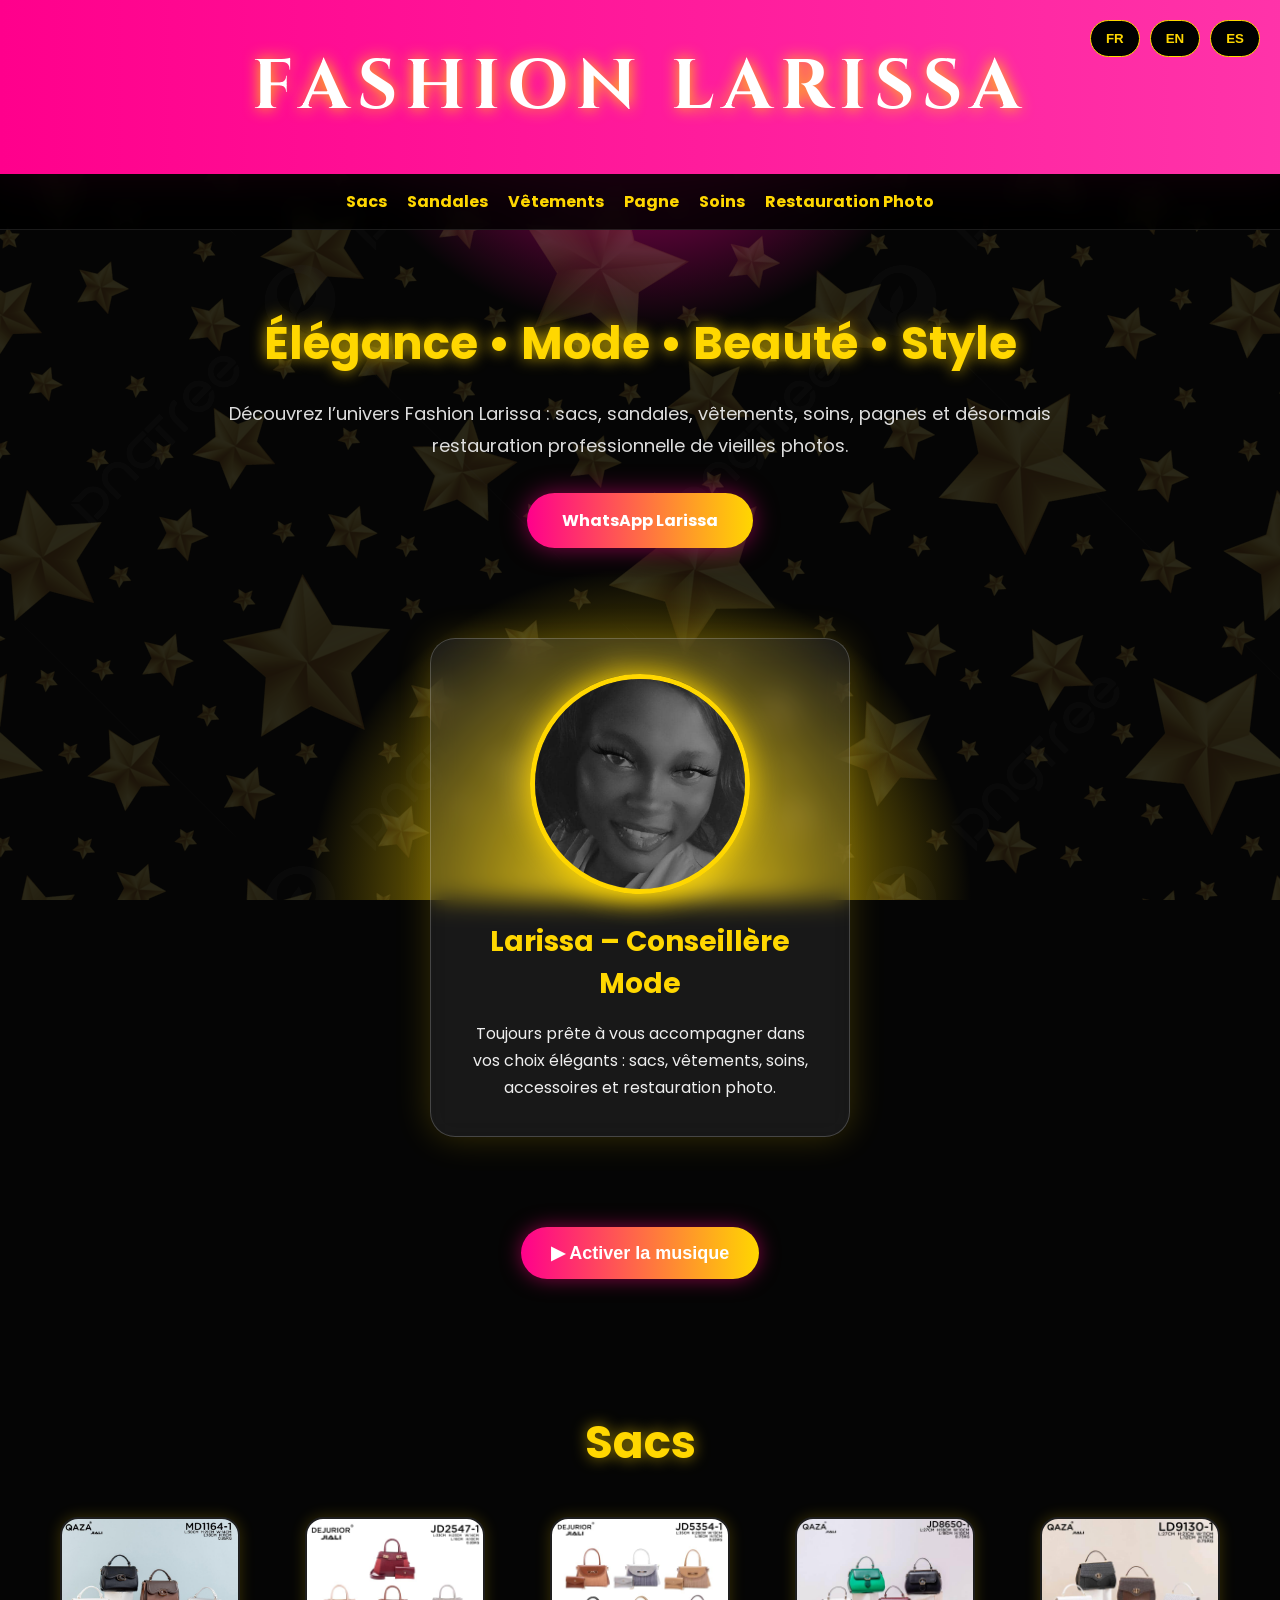
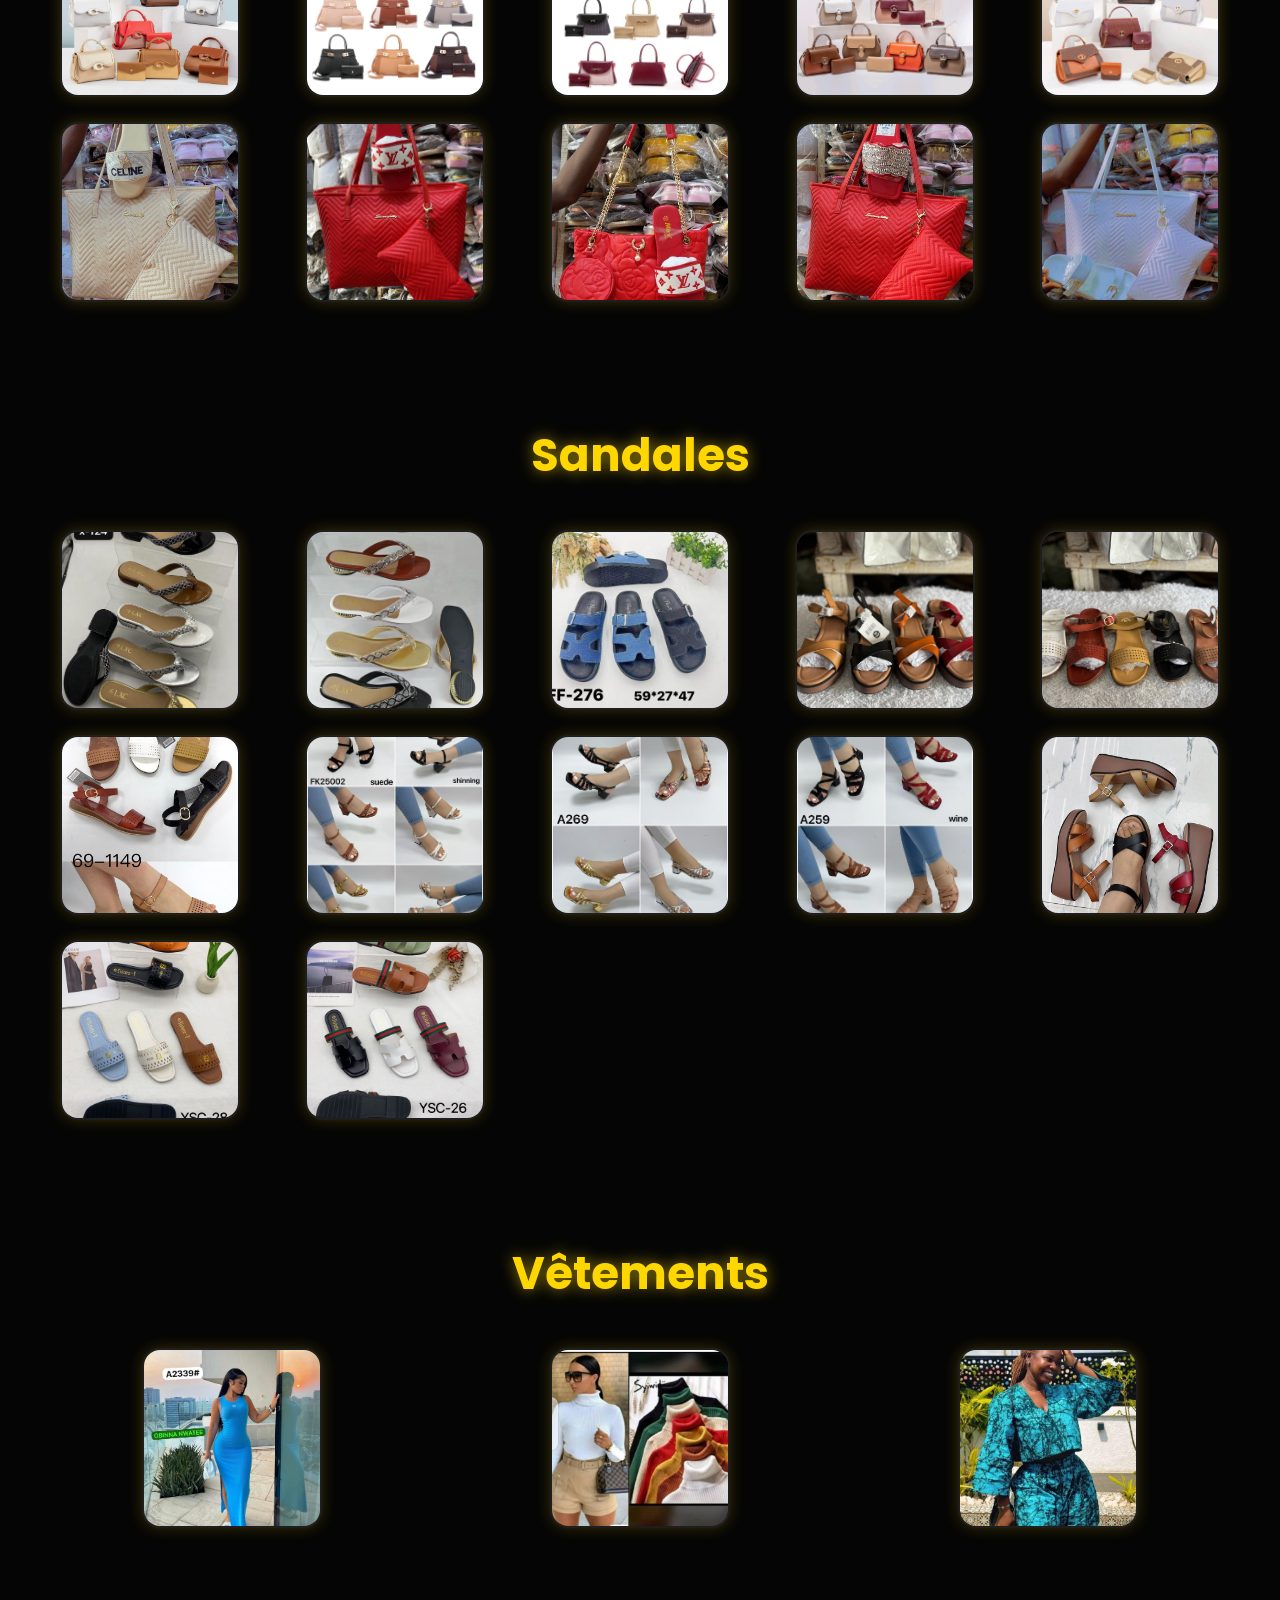
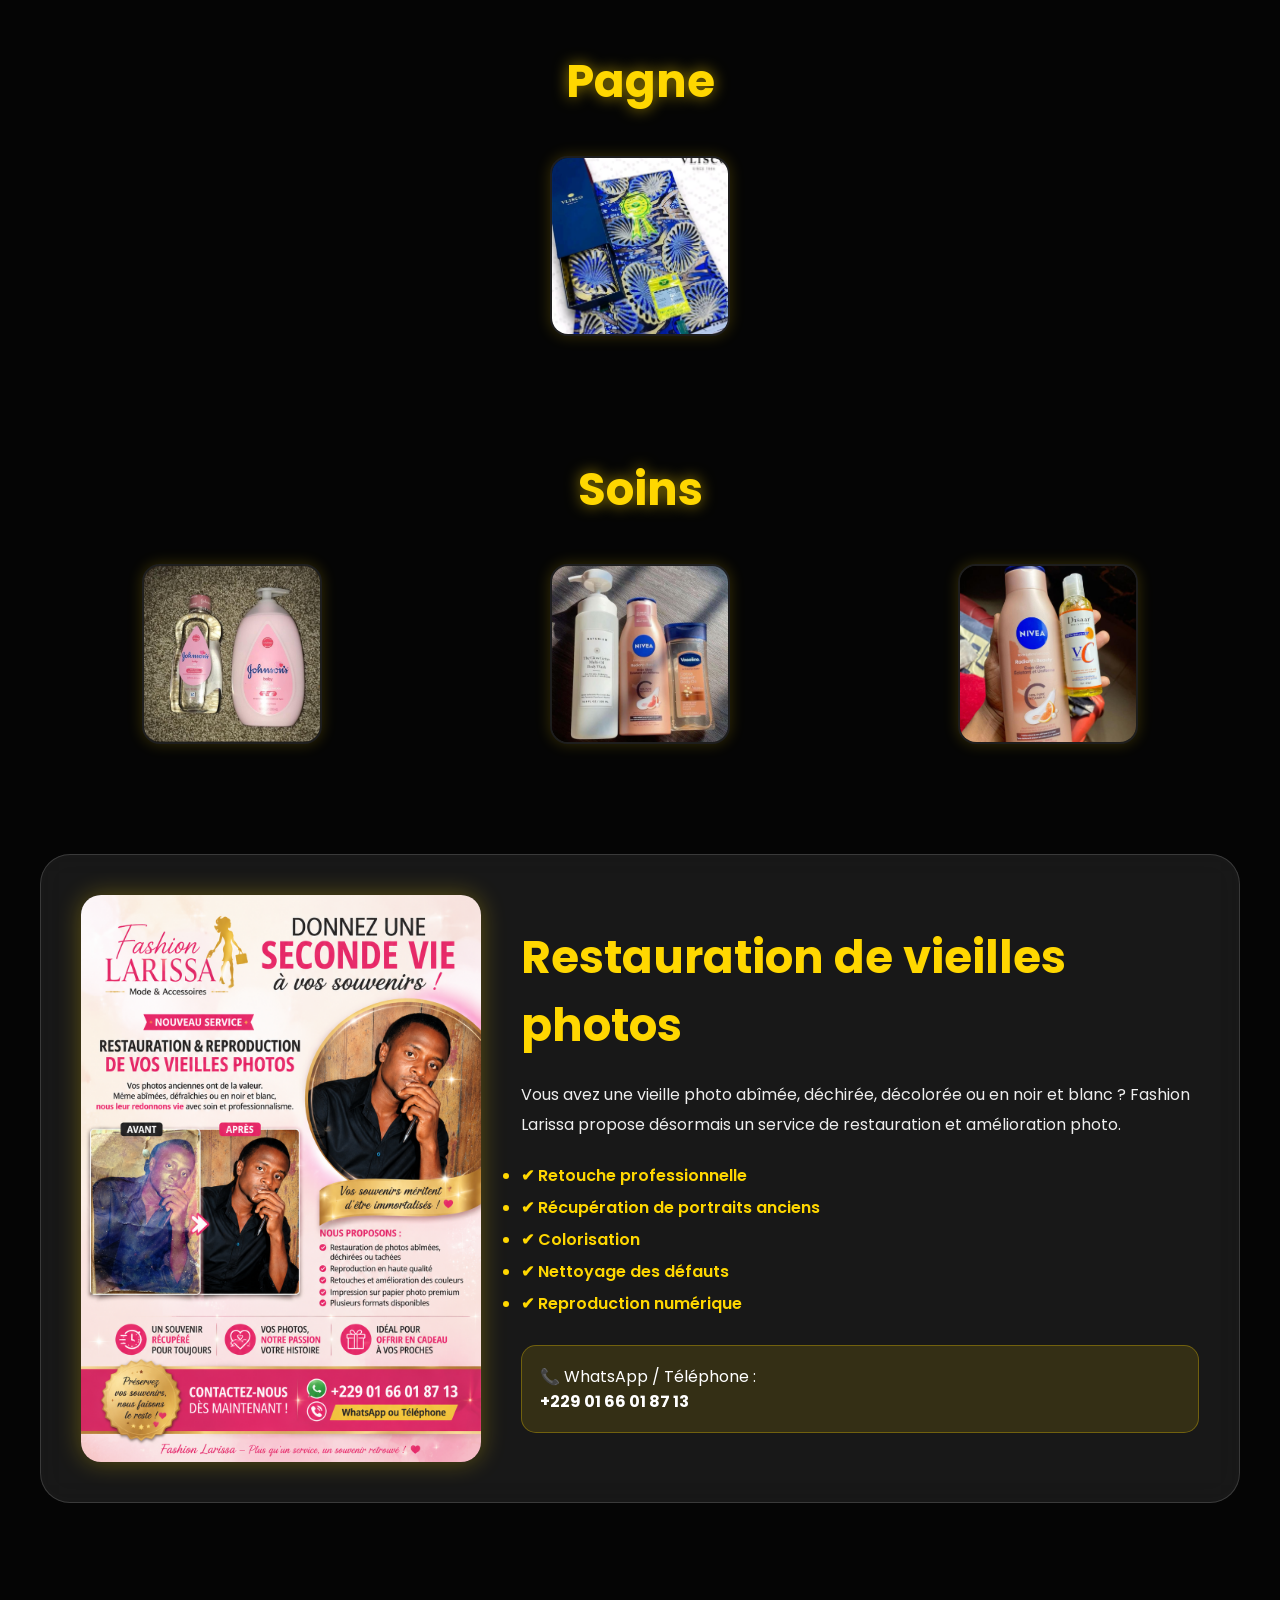
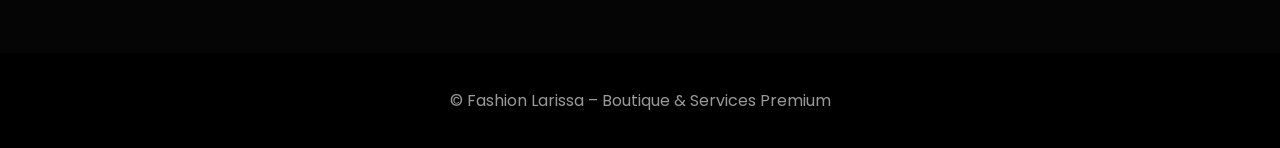
==== index.html @ 95e2d663 "Update index.html" ====
<!DOCTYPE html>
<html lang="fr">
<head>
<meta charset="UTF-8">
<meta name="viewport" content="width=device-width, initial-scale=1.0">

<title>Fashion Larissa – Boutique</title>

<link rel="preconnect" href="https://fonts.googleapis.com">
<link href="https://fonts.googleapis.com/css2?family=Poppins:wght@300;400;600;700&family=Cinzel:wght@400;600;700&display=swap" rel="stylesheet">

<style>

*{
    margin:0;
    padding:0;
    box-sizing:border-box;
}

html{
    scroll-behavior:smooth;
}

body{
    font-family:'Poppins',sans-serif;
    background:#050505;
    color:white;
    overflow-x:hidden;
}

/* ========================= */
/* FOND ANIMÉ */
/* ========================= */

body::before{
    content:"";
    position:fixed;
    width:100%;
    height:100%;
    background:
    radial-gradient(circle at top,#ff0099 0%,transparent 30%),
    radial-gradient(circle at bottom,#ffd700 0%,transparent 30%),
    #050505;
    z-index:-3;
}

.stars{
    position:fixed;
    width:100%;
    height:100%;
    background-image:url('Images_Boutique/etoiles_or.png');
    opacity:0.15;
    animation:moveStars 80s linear infinite;
    z-index:-2;
}

@keyframes moveStars{
    from{background-position:0 0;}
    to{background-position:2000px 2000px;}
}

/* ========================= */
/* HEADER */
/* ========================= */

header{
    position:relative;
    padding:40px 20px;
    text-align:center;
    background:linear-gradient(90deg,#ff008c,#ff4db8,#ffd700);
    background-size:300% 300%;
    animation:gradientMove 8s ease infinite;
    box-shadow:0 5px 30px rgba(255,0,128,0.5);
}

@keyframes gradientMove{
    0%{background-position:0% 50%;}
    50%{background-position:100% 50%;}
    100%{background-position:0% 50%;}
}

header h1{
    font-family:'Cinzel',serif;
    font-size:70px;
    letter-spacing:8px;
    color:white;
    text-shadow:0 0 15px gold;
}

/* ========================= */
/* MENU */
/* ========================= */

nav{
    position:sticky;
    top:0;
    z-index:999;
    background:rgba(0,0,0,0.85);
    backdrop-filter:blur(10px);
    padding:15px;
    display:flex;
    justify-content:center;
    flex-wrap:wrap;
    gap:20px;
    border-bottom:1px solid rgba(255,255,255,0.1);
}

nav a{
    color:#ffd700;
    text-decoration:none;
    font-weight:bold;
    transition:0.3s;
}

nav a:hover{
    color:#ff4db8;
    transform:scale(1.1);
}

/* ========================= */
/* LANGUES */
/* ========================= */

.lang-switch{
    position:fixed;
    top:20px;
    right:20px;
    z-index:2000;
    display:flex;
    gap:10px;
}

.lang-switch button{
    background:black;
    color:#ffd700;
    border:1px solid #ffd700;
    padding:10px 15px;
    border-radius:30px;
    cursor:pointer;
    font-weight:bold;
    transition:0.3s;
}

.lang-switch button:hover{
    background:#ffd700;
    color:black;
}

/* ========================= */
/* HERO */
/* ========================= */

.hero{
    text-align:center;
    padding:80px 20px 50px;
}

.hero h2{
    font-size:45px;
    color:#ffd700;
    margin-bottom:20px;
    text-shadow:0 0 15px rgba(255,215,0,0.8);
}

.hero p{
    max-width:850px;
    margin:auto;
    line-height:1.8;
    color:#ddd;
    font-size:18px;
}

.hero-btn{
    margin-top:30px;
    display:inline-block;
    background:linear-gradient(90deg,#ff008c,#ffd700);
    padding:15px 35px;
    border-radius:40px;
    text-decoration:none;
    color:white;
    font-weight:bold;
    box-shadow:0 0 25px rgba(255,0,140,0.5);
    transition:0.3s;
}

.hero-btn:hover{
    transform:scale(1.08);
}

/* ========================= */
/* CARD LARISSA */
/* ========================= */

.larissa-section{
    display:flex;
    justify-content:center;
    padding:40px 20px;
}

.larissa-card{
    background:rgba(255,255,255,0.08);
    border:1px solid rgba(255,255,255,0.2);
    backdrop-filter:blur(12px);
    border-radius:25px;
    padding:35px;
    max-width:420px;
    text-align:center;
    box-shadow:0 0 35px rgba(255,215,0,0.2);
    transition:0.4s;
}

.larissa-card:hover{
    transform:translateY(-10px);
    box-shadow:0 0 45px rgba(255,0,128,0.4);
}

.larissa-photo{
    width:220px;
    height:220px;
    border-radius:50%;
    object-fit:cover;
    border:5px solid #ffd700;
    box-shadow:0 0 30px gold;
}

.larissa-card h3{
    margin-top:20px;
    color:#ffd700;
    font-size:28px;
}

.larissa-card p{
    margin-top:15px;
    color:#eee;
    line-height:1.7;
}

/* ========================= */
/* TITRES */
/* ========================= */

.section-title{
    text-align:center;
    font-size:45px;
    margin-top:80px;
    color:#ffd700;
    text-shadow:0 0 15px rgba(255,215,0,0.6);
}

/* ========================= */
/* GALERIES */
/* ========================= */

.gallery{
    display:grid;
    grid-template-columns:repeat(auto-fit,minmax(180px,1fr));
    gap:25px;
    padding:40px;
}

.gallery img{
    width:180px;
    height:180px;
    object-fit:cover;
    border-radius:18px;
    margin:auto;
    cursor:pointer;
    transition:0.4s;
    border:2px solid rgba(255,255,255,0.1);
    box-shadow:0 0 15px rgba(255,215,0,0.2);
}

.gallery img:hover{
    transform:scale(1.12);
    box-shadow:0 0 25px rgba(255,0,140,0.7);
}

/* ========================= */
/* PUB RESTAURATION PHOTO */
/* ========================= */

.pub-section{
    padding:70px 20px;
}

.pub-card{
    max-width:1200px;
    margin:auto;
    background:rgba(255,255,255,0.08);
    border-radius:30px;
    padding:40px;
    display:flex;
    gap:40px;
    flex-wrap:wrap;
    align-items:center;
    backdrop-filter:blur(15px);
    border:1px solid rgba(255,255,255,0.15);
}

.pub-card img{
    width:400px;
    max-width:100%;
    border-radius:20px;
    box-shadow:0 0 25px rgba(255,215,0,0.3);
}

.pub-text{
    flex:1;
}

.pub-text h2{
    font-size:45px;
    color:#ffd700;
    margin-bottom:20px;
}

.pub-text p{
    line-height:1.9;
    color:#eee;
    margin-bottom:20px;
}

.pub-text ul{
    line-height:2;
    color:#ffd700;
    font-weight:600;
}

.contact-box{
    margin-top:25px;
    padding:18px;
    border-radius:15px;
    background:rgba(255,215,0,0.12);
    border:1px solid rgba(255,215,0,0.3);
}

/* ========================= */
/* AUDIO */
/* ========================= */

.music-player{
    text-align:center;
    padding:50px 20px;
}

.music-player button{
    background:linear-gradient(90deg,#ff008c,#ffd700);
    border:none;
    color:white;
    padding:15px 30px;
    border-radius:40px;
    font-size:18px;
    cursor:pointer;
    font-weight:bold;
    box-shadow:0 0 20px rgba(255,0,128,0.5);
}

/* ========================= */
/* ZOOM */
/* ========================= */

.zoom-container{
    position:fixed;
    top:0;
    left:0;
    width:100%;
    height:100%;
    background:rgba(0,0,0,0.9);
    display:none;
    justify-content:center;
    align-items:center;
    z-index:5000;
}

.zoom-container img{
    max-width:90%;
    max-height:90%;
    border-radius:20px;
}

.close-btn{
    position:absolute;
    top:20px;
    right:25px;
    background:white;
    color:black;
    padding:10px 14px;
    border-radius:10px;
    cursor:pointer;
    font-weight:bold;
}

/* ========================= */
/* FOOTER */
/* ========================= */

footer{
    margin-top:80px;
    text-align:center;
    padding:35px;
    background:black;
    color:#999;
}

/* ========================= */
/* RESPONSIVE */
/* ========================= */

@media(max-width:768px){

header h1{
    font-size:40px;
}

.section-title{
    font-size:32px;
}

.hero h2{
    font-size:30px;
}

.pub-text h2{
    font-size:32px;
}

.gallery img{
    width:150px;
    height:150px;
}

}

</style>
</head>

<body>

<div class="stars"></div>

<!-- LANGUES -->

<div class="lang-switch">
    <button onclick="setLanguage('fr')">FR</button>
    <button onclick="setLanguage('en')">EN</button>
    <button onclick="setLanguage('es')">ES</button>
</div>

<!-- HEADER -->

<header>
    <h1 id="main-title">FASHION LARISSA</h1>
</header>

<!-- MENU -->

<nav>
    <a id="menu-sacs" href="#sacs">Sacs</a>
    <a id="menu-sandales" href="#sandales">Sandales</a>
    <a id="menu-vetements" href="#vetements">Vêtements</a>
    <a id="menu-pagne" href="#pagne">Pagne</a>
    <a id="menu-soins" href="#soins">Soins</a>
    <a id="menu-restauration" href="#restauration">Restauration Photo</a>
</nav>

<!-- HERO -->

<section class="hero">

    <h2 id="hero-title">
        Élégance • Mode • Beauté • Style
    </h2>

    <p id="hero-text">
        Découvrez l’univers Fashion Larissa :
        sacs, sandales, vêtements, soins, pagnes
        et désormais restauration professionnelle
        de vieilles photos.
    </p>

    <a class="hero-btn"
       href="https://wa.me/2290166018713"
       target="_blank">
       WhatsApp Larissa
    </a>

</section>

<!-- LARISSA -->

<section class="larissa-section">

<div class="larissa-card">

<img src="Images_Boutique/Larissa/Larissa.jpeg"
class="larissa-photo">

<h3 id="larissa-name">
Larissa – Conseillère Mode
</h3>

<p id="larissa-desc">
Toujours prête à vous accompagner dans vos choix élégants :
sacs, vêtements, soins, accessoires et restauration photo.
</p>

</div>

</section>

<!-- MUSIQUE -->

<section class="music-player">

<audio id="music" loop>
<source src="musique1/collection afro-beat dance haute qualité.mp3" type="audio/mpeg">
</audio>

<button onclick="toggleMusic()" id="music-btn">
▶ Activer la musique
</button>

</section>

<!-- SACS -->

<section id="sacs">

<h2 class="section-title" id="title-sacs">Sacs</h2>

<div class="gallery">

<img src="Images_Boutique/Sacs/Sac_1.jpeg">
<img src="Images_Boutique/Sacs/Sac_2.jpeg">
<img src="Images_Boutique/Sacs/Sac_3.jpeg">
<img src="Images_Boutique/Sacs/Sac_4.jpeg">
<img src="Images_Boutique/Sacs/Sac_5.jpeg">
<img src="Images_Boutique/Sacs/Sac_6.jpeg">
<img src="Images_Boutique/Sacs/Sac_7.jpeg">
<img src="Images_Boutique/Sacs/Sac_8.jpeg">
<img src="Images_Boutique/Sacs/Sac_9.jpeg">
<img src="Images_Boutique/Sacs/Sac_10.jpeg">

</div>

</section>

<!-- SANDALES -->

<section id="sandales">

<h2 class="section-title" id="title-sandales">Sandales</h2>

<div class="gallery">

<img src="Images_Boutique/Sandales/Sandale_1.jpeg">
<img src="Images_Boutique/Sandales/Sandale_2.jpeg">
<img src="Images_Boutique/Sandales/Sandale_3.jpeg">
<img src="Images_Boutique/Sandales/Sandale_4.jpeg">
<img src="Images_Boutique/Sandales/Sandale_5.jpeg">
<img src="Images_Boutique/Sandales/Sandale_6.jpeg">
<img src="Images_Boutique/Sandales/Sandale_7.jpeg">
<img src="Images_Boutique/Sandales/Sandale_8.jpeg">
<img src="Images_Boutique/Sandales/Sandale_9.jpeg">
<img src="Images_Boutique/Sandales/Sandale_10.jpeg">
<img src="Images_Boutique/Sandales/Sandale_11.jpeg">
<img src="Images_Boutique/Sandales/Sandale_12.jpeg">

</div>

</section>

<!-- VETEMENTS -->

<section id="vetements">

<h2 class="section-title" id="title-vetements">Vêtements</h2>

<div class="gallery">

<img src="Images_Boutique/Vetement/Vetement_1.jpeg">
<img src="Images_Boutique/Vetement/Vetement_2.jpeg">
<img src="Images_Boutique/Vetement/Vetement_3.jpeg">

</div>

</section>

<!-- PAGNE -->

<section id="pagne">

<h2 class="section-title" id="title-pagne">Pagne</h2>

<div class="gallery">

<img src="Images_Boutique/Pagne/Pagne_1.jpeg">

</div>

</section>

<!-- SOINS -->

<section id="soins">

<h2 class="section-title" id="title-soins">Soins</h2>

<div class="gallery">

<img src="Images_Boutique/Soins/Soins_1.jpeg">
<img src="Images_Boutique/Soins/Soins_2.jpeg">
<img src="Images_Boutique/Soins/Soins_3.jpeg">

</div>

</section>

<!-- RESTAURATION PHOTO -->

<section class="pub-section" id="restauration">

<div class="pub-card">

<img src="Images_Boutique/Publicite/Affiche_Restauration_Photo.png">

<div class="pub-text">

<h2 id="restore-title">
Restauration de vieilles photos
</h2>

<p id="restore-text">
Vous avez une vieille photo abîmée, déchirée,
décolorée ou en noir et blanc ?
Fashion Larissa propose désormais
un service de restauration et amélioration photo.
</p>

<ul>
<li>✔ Retouche professionnelle</li>
<li>✔ Récupération de portraits anciens</li>
<li>✔ Colorisation</li>
<li>✔ Nettoyage des défauts</li>
<li>✔ Reproduction numérique</li>
</ul>

<div class="contact-box">

📞 WhatsApp / Téléphone : <br>
<strong>+229 01 66 01 87 13</strong>

</div>

</div>

</div>

</section>

<!-- FOOTER -->

<footer id="footer-text">
© Fashion Larissa – Boutique & Services Premium
</footer>

<!-- ZOOM -->

<div class="zoom-container" id="zoomBox">

<span class="close-btn" onclick="closeZoom()">
✖
</span>

<img id="zoomImage">

</div>

<!-- SCRIPT -->

<script>

/* ========================= */
/* ZOOM IMAGE */
/* ========================= */

document.querySelectorAll('.gallery img').forEach(img=>{

img.addEventListener('click',function(){

document.getElementById('zoomImage').src=this.src;
document.getElementById('zoomBox').style.display='flex';

});

});

function closeZoom(){

document.getElementById('zoomBox').style.display='none';

}

/* ========================= */
/* MUSIQUE */
/* ========================= */

const music=document.getElementById('music');
const musicBtn=document.getElementById('music-btn');

let playing=false;

function toggleMusic(){

if(!playing){

music.play();
musicBtn.innerHTML='⏸ Couper la musique';
playing=true;

}else{

music.pause();
musicBtn.innerHTML='▶ Activer la musique';
playing=false;

}

}

/* ========================= */
/* TRADUCTIONS */
/* ========================= */

const translations={

fr:{
"menu-sacs":"Sacs",
"menu-sandales":"Sandales",
"menu-vetements":"Vêtements",
"menu-pagne":"Pagne",
"menu-soins":"Soins",
"menu-restauration":"Restauration Photo",
"hero-title":"Élégance • Mode • Beauté • Style",
"hero-text":"Découvrez l’univers Fashion Larissa : sacs, sandales, vêtements, soins, pagnes et restauration professionnelle de vieilles photos.",
"larissa-name":"Larissa – Conseillère Mode",
"larissa-desc":"Toujours prête à vous accompagner dans vos choix élégants : sacs, vêtements, soins, accessoires et restauration photo.",
"title-sacs":"Sacs",
"title-sandales":"Sandales",
"title-vetements":"Vêtements",
"title-pagne":"Pagne",
"title-soins":"Soins",
"restore-title":"Restauration de vieilles photos",
"restore-text":"Vous avez une vieille photo abîmée, déchirée, décolorée ou en noir et blanc ? Fashion Larissa propose désormais un service de restauration et amélioration photo.",
"footer-text":"© Fashion Larissa – Boutique & Services Premium"
},

en:{
"menu-sacs":"Bags",
"menu-sandales":"Sandals",
"menu-vetements":"Clothes",
"menu-pagne":"Fabric",
"menu-soins":"Beauty",
"menu-restauration":"Photo Restoration",
"hero-title":"Elegance • Fashion • Beauty • Style",
"hero-text":"Discover the Fashion Larissa universe: bags, sandals, clothes, beauty care, fabrics and professional restoration of old photos.",
"larissa-name":"Larissa – Fashion Advisor",
"larissa-desc":"Always ready to help you choose elegant fashion accessories and photo restoration services.",
"title-sacs":"Bags",
"title-sandales":"Sandals",
"title-vetements":"Clothes",
"title-pagne":"Fabric",
"title-soins":"Beauty",
"restore-title":"Old Photo Restoration",
"restore-text":"Do you have an old damaged, torn or faded picture? Fashion Larissa now offers professional restoration services.",
"footer-text":"© Fashion Larissa – Premium Boutique & Services"
},

es:{
"menu-sacs":"Bolsos",
"menu-sandales":"Sandalias",
"menu-vetements":"Ropa",
"menu-pagne":"Tela",
"menu-soins":"Belleza",
"menu-restauration":"Restauración",
"hero-title":"Elegancia • Moda • Belleza • Estilo",
"hero-text":"Descubra el universo Fashion Larissa: bolsos, sandalias, ropa, belleza y restauración profesional de fotografías antiguas.",
"larissa-name":"Larissa – Consejera de Moda",
"larissa-desc":"Siempre lista para ayudarle en sus elecciones elegantes y restauración fotográfica.",
"title-sacs":"Bolsos",
"title-sandales":"Sandalias",
"title-vetements":"Ropa",
"title-pagne":"Tela",
"title-soins":"Belleza",
"restore-title":"Restauración de fotos antiguas",
"restore-text":"¿Tiene una foto vieja dañada o descolorida? Fashion Larissa ofrece ahora restauración profesional.",
"footer-text":"© Fashion Larissa – Boutique y Servicios Premium"
}

};

function setLanguage(lang){

const t=translations[lang];

for(const id in t){

const el=document.getElementById(id);

if(el){

el.textContent=t[id];

}

}

}

</script>

</body>
</html>
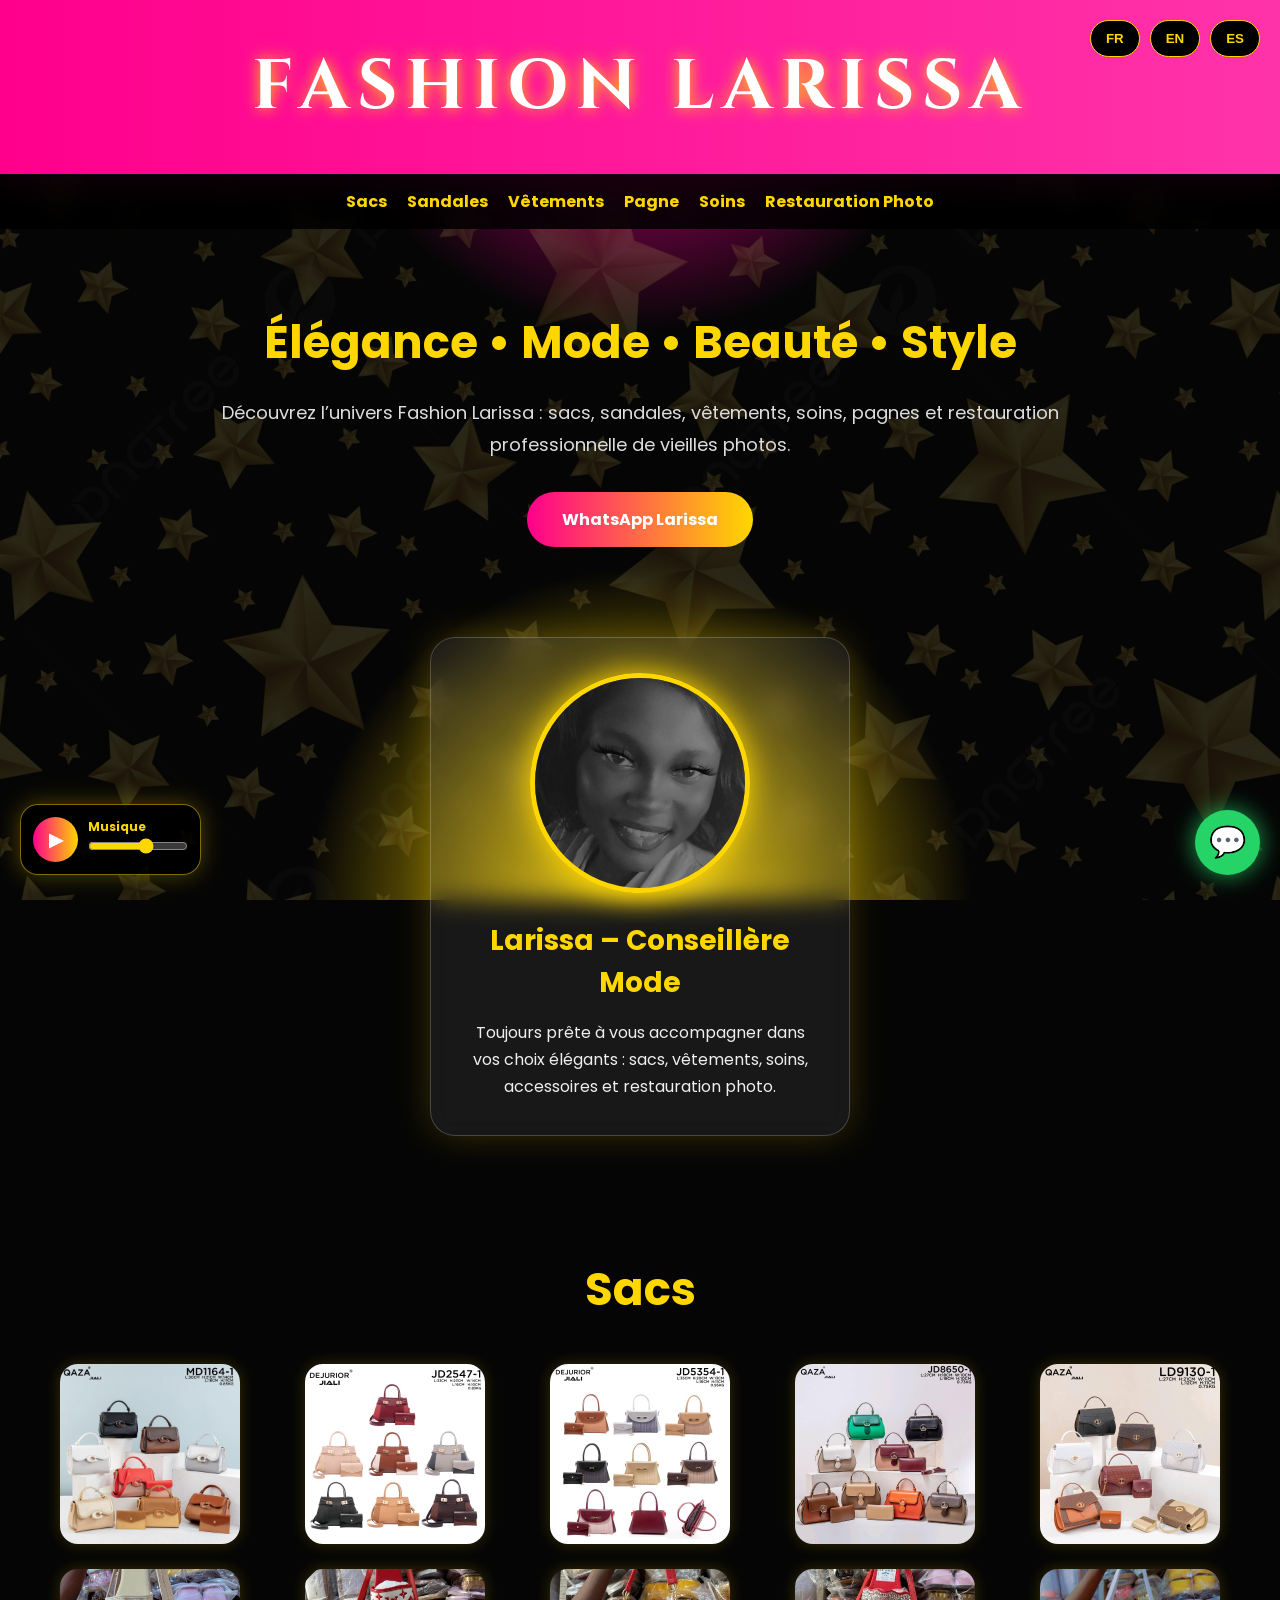
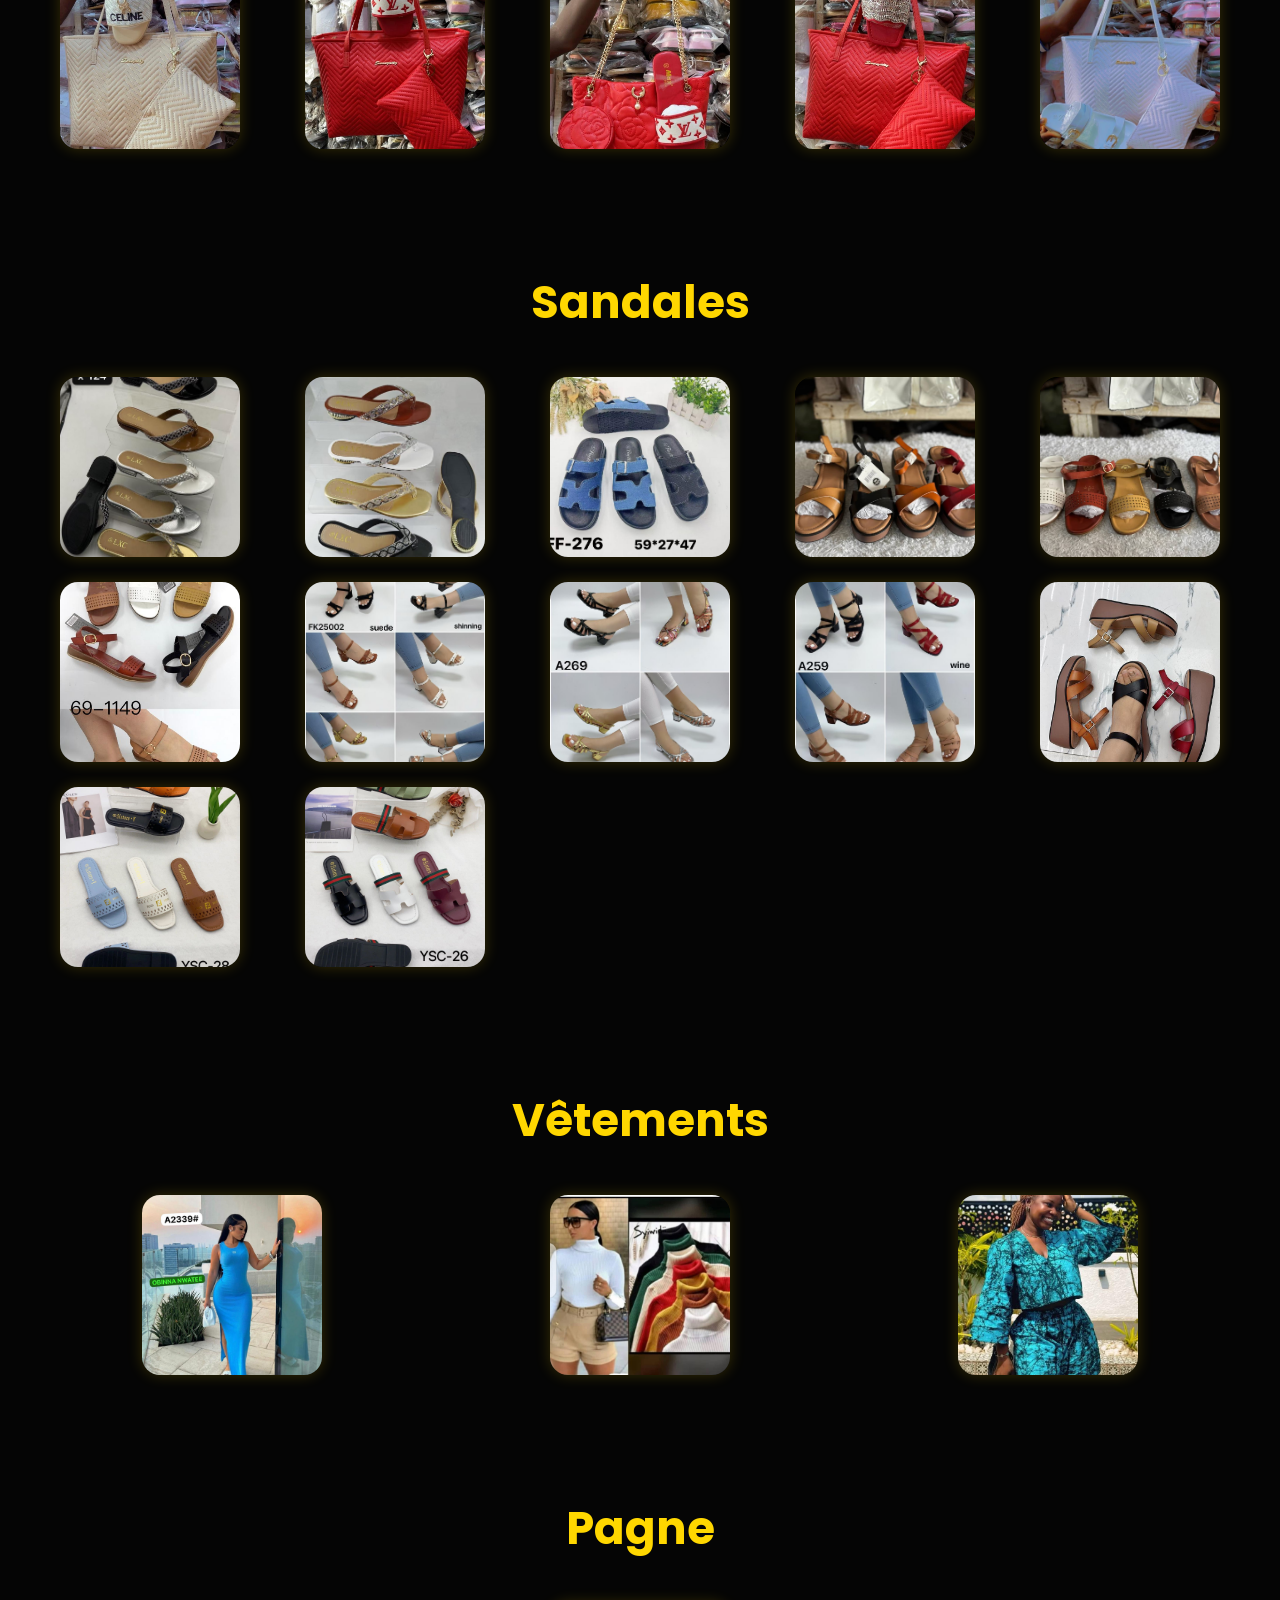
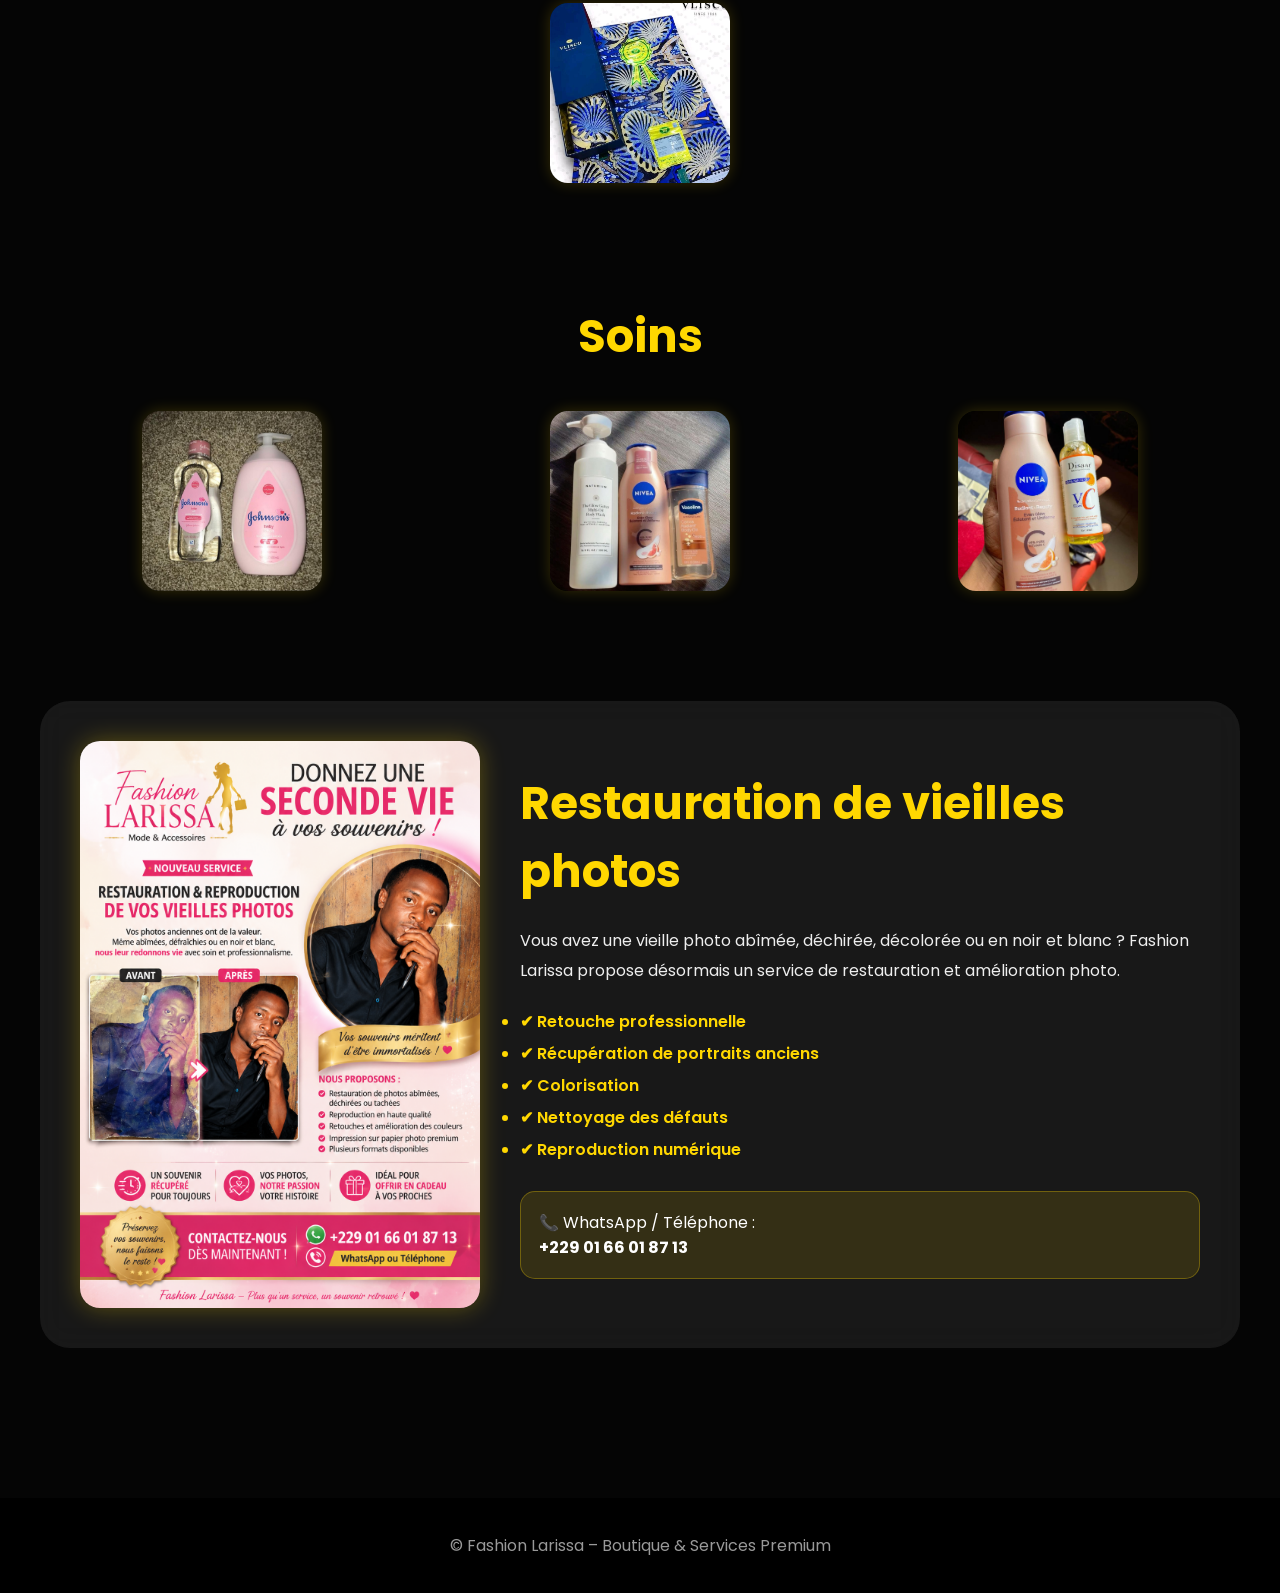
==== commit 715fc6cf: "Update print statement from 'Hello' to 'Goodbye'" ====
--- a/index.html
+++ b/index.html
@@ -6,32 +6,17 @@
 
 <title>Fashion Larissa – Boutique</title>
 
-<link rel="preconnect" href="https://fonts.googleapis.com">
 <link href="https://fonts.googleapis.com/css2?family=Poppins:wght@300;400;600;700&family=Cinzel:wght@400;600;700&display=swap" rel="stylesheet">
 
 <style>
-
-*{
-    margin:0;
-    padding:0;
-    box-sizing:border-box;
-}
-
-html{
-    scroll-behavior:smooth;
-}
-
+*{margin:0;padding:0;box-sizing:border-box}
+html{scroll-behavior:smooth}
 body{
     font-family:'Poppins',sans-serif;
     background:#050505;
     color:white;
     overflow-x:hidden;
 }
-
-/* ========================= */
-/* FOND ANIMÉ */
-/* ========================= */
-
 body::before{
     content:"";
     position:fixed;
@@ -43,7 +28,6 @@
     #050505;
     z-index:-3;
 }
-
 .stars{
     position:fixed;
     width:100%;
@@ -53,18 +37,11 @@
     animation:moveStars 80s linear infinite;
     z-index:-2;
 }
-
 @keyframes moveStars{
-    from{background-position:0 0;}
-    to{background-position:2000px 2000px;}
-}
-
-/* ========================= */
-/* HEADER */
-/* ========================= */
-
+    from{background-position:0 0}
+    to{background-position:2000px 2000px}
+}
 header{
-    position:relative;
     padding:40px 20px;
     text-align:center;
     background:linear-gradient(90deg,#ff008c,#ff4db8,#ffd700);
@@ -72,13 +49,11 @@
     animation:gradientMove 8s ease infinite;
     box-shadow:0 5px 30px rgba(255,0,128,0.5);
 }
-
 @keyframes gradientMove{
-    0%{background-position:0% 50%;}
-    50%{background-position:100% 50%;}
-    100%{background-position:0% 50%;}
-}
-
+    0%{background-position:0% 50%}
+    50%{background-position:100% 50%}
+    100%{background-position:0% 50%}
+}
 header h1{
     font-family:'Cinzel',serif;
     font-size:70px;
@@ -86,11 +61,6 @@
     color:white;
     text-shadow:0 0 15px gold;
 }
-
-/* ========================= */
-/* MENU */
-/* ========================= */
-
 nav{
     position:sticky;
     top:0;
@@ -102,25 +72,13 @@
     justify-content:center;
     flex-wrap:wrap;
     gap:20px;
-    border-bottom:1px solid rgba(255,255,255,0.1);
-}
-
+}
 nav a{
     color:#ffd700;
     text-decoration:none;
     font-weight:bold;
-    transition:0.3s;
-}
-
-nav a:hover{
-    color:#ff4db8;
-    transform:scale(1.1);
-}
-
-/* ========================= */
-/* LANGUES */
-/* ========================= */
-
+}
+nav a:hover{color:#ff4db8}
 .lang-switch{
     position:fixed;
     top:20px;
@@ -129,7 +87,6 @@
     display:flex;
     gap:10px;
 }
-
 .lang-switch button{
     background:black;
     color:#ffd700;
@@ -138,30 +95,16 @@
     border-radius:30px;
     cursor:pointer;
     font-weight:bold;
-    transition:0.3s;
-}
-
-.lang-switch button:hover{
-    background:#ffd700;
-    color:black;
-}
-
-/* ========================= */
-/* HERO */
-/* ========================= */
-
+}
 .hero{
     text-align:center;
     padding:80px 20px 50px;
 }
-
 .hero h2{
     font-size:45px;
     color:#ffd700;
     margin-bottom:20px;
-    text-shadow:0 0 15px rgba(255,215,0,0.8);
-}
-
+}
 .hero p{
     max-width:850px;
     margin:auto;
@@ -169,7 +112,6 @@
     color:#ddd;
     font-size:18px;
 }
-
 .hero-btn{
     margin-top:30px;
     display:inline-block;
@@ -179,24 +121,12 @@
     text-decoration:none;
     color:white;
     font-weight:bold;
-    box-shadow:0 0 25px rgba(255,0,140,0.5);
-    transition:0.3s;
-}
-
-.hero-btn:hover{
-    transform:scale(1.08);
-}
-
-/* ========================= */
-/* CARD LARISSA */
-/* ========================= */
-
+}
 .larissa-section{
     display:flex;
     justify-content:center;
     padding:40px 20px;
 }
-
 .larissa-card{
     background:rgba(255,255,255,0.08);
     border:1px solid rgba(255,255,255,0.2);
@@ -206,14 +136,7 @@
     max-width:420px;
     text-align:center;
     box-shadow:0 0 35px rgba(255,215,0,0.2);
-    transition:0.4s;
-}
-
-.larissa-card:hover{
-    transform:translateY(-10px);
-    box-shadow:0 0 45px rgba(255,0,128,0.4);
-}
-
+}
 .larissa-photo{
     width:220px;
     height:220px;
@@ -222,42 +145,28 @@
     border:5px solid #ffd700;
     box-shadow:0 0 30px gold;
 }
-
 .larissa-card h3{
     margin-top:20px;
     color:#ffd700;
     font-size:28px;
 }
-
 .larissa-card p{
     margin-top:15px;
     color:#eee;
     line-height:1.7;
 }
-
-/* ========================= */
-/* TITRES */
-/* ========================= */
-
 .section-title{
     text-align:center;
     font-size:45px;
     margin-top:80px;
     color:#ffd700;
-    text-shadow:0 0 15px rgba(255,215,0,0.6);
-}
-
-/* ========================= */
-/* GALERIES */
-/* ========================= */
-
+}
 .gallery{
     display:grid;
     grid-template-columns:repeat(auto-fit,minmax(180px,1fr));
     gap:25px;
     padding:40px;
 }
-
 .gallery img{
     width:180px;
     height:180px;
@@ -266,23 +175,13 @@
     margin:auto;
     cursor:pointer;
     transition:0.4s;
-    border:2px solid rgba(255,255,255,0.1);
     box-shadow:0 0 15px rgba(255,215,0,0.2);
 }
-
 .gallery img:hover{
     transform:scale(1.12);
     box-shadow:0 0 25px rgba(255,0,140,0.7);
 }
-
-/* ========================= */
-/* PUB RESTAURATION PHOTO */
-/* ========================= */
-
-.pub-section{
-    padding:70px 20px;
-}
-
+.pub-section{padding:70px 20px}
 .pub-card{
     max-width:1200px;
     margin:auto;
@@ -294,38 +193,29 @@
     flex-wrap:wrap;
     align-items:center;
     backdrop-filter:blur(15px);
-    border:1px solid rgba(255,255,255,0.15);
-}
-
+}
 .pub-card img{
     width:400px;
     max-width:100%;
     border-radius:20px;
     box-shadow:0 0 25px rgba(255,215,0,0.3);
 }
-
-.pub-text{
-    flex:1;
-}
-
+.pub-text{flex:1}
 .pub-text h2{
     font-size:45px;
     color:#ffd700;
     margin-bottom:20px;
 }
-
 .pub-text p{
     line-height:1.9;
     color:#eee;
     margin-bottom:20px;
 }
-
 .pub-text ul{
     line-height:2;
     color:#ffd700;
     font-weight:600;
 }
-
 .contact-box{
     margin-top:25px;
     padding:18px;
@@ -333,32 +223,6 @@
     background:rgba(255,215,0,0.12);
     border:1px solid rgba(255,215,0,0.3);
 }
-
-/* ========================= */
-/* AUDIO */
-/* ========================= */
-
-.music-player{
-    text-align:center;
-    padding:50px 20px;
-}
-
-.music-player button{
-    background:linear-gradient(90deg,#ff008c,#ffd700);
-    border:none;
-    color:white;
-    padding:15px 30px;
-    border-radius:40px;
-    font-size:18px;
-    cursor:pointer;
-    font-weight:bold;
-    box-shadow:0 0 20px rgba(255,0,128,0.5);
-}
-
-/* ========================= */
-/* ZOOM */
-/* ========================= */
-
 .zoom-container{
     position:fixed;
     top:0;
@@ -371,13 +235,11 @@
     align-items:center;
     z-index:5000;
 }
-
 .zoom-container img{
     max-width:90%;
     max-height:90%;
     border-radius:20px;
 }
-
 .close-btn{
     position:absolute;
     top:20px;
@@ -389,11 +251,6 @@
     cursor:pointer;
     font-weight:bold;
 }
-
-/* ========================= */
-/* FOOTER */
-/* ========================= */
-
 footer{
     margin-top:80px;
     text-align:center;
@@ -402,43 +259,93 @@
     color:#999;
 }
 
-/* ========================= */
-/* RESPONSIVE */
-/* ========================= */
+/* ✅ BOUTONS FLOTTANTS */
+.whatsapp-float{
+    position:fixed;
+    right:20px;
+    bottom:25px;
+    z-index:3000;
+    background:#25D366;
+    color:white;
+    width:65px;
+    height:65px;
+    border-radius:50%;
+    display:flex;
+    align-items:center;
+    justify-content:center;
+    text-decoration:none;
+    font-size:30px;
+    box-shadow:0 0 25px rgba(37,211,102,0.8);
+}
+.music-panel{
+    position:fixed;
+    left:20px;
+    bottom:25px;
+    z-index:3000;
+    background:rgba(0,0,0,0.85);
+    border:1px solid rgba(255,215,0,0.5);
+    border-radius:18px;
+    padding:12px;
+    display:flex;
+    align-items:center;
+    gap:10px;
+    box-shadow:0 0 25px rgba(255,215,0,0.3);
+}
+.music-panel button{
+    background:linear-gradient(90deg,#ff008c,#ffd700);
+    border:none;
+    color:white;
+    width:45px;
+    height:45px;
+    border-radius:50%;
+    font-size:18px;
+    cursor:pointer;
+    font-weight:bold;
+}
+.music-panel input{
+    width:100px;
+    accent-color:#ffd700;
+}
+.music-label{
+    color:#ffd700;
+    font-size:12px;
+    font-weight:bold;
+}
 
 @media(max-width:768px){
-
-header h1{
-    font-size:40px;
-}
-
-.section-title{
-    font-size:32px;
-}
-
-.hero h2{
-    font-size:30px;
-}
-
-.pub-text h2{
-    font-size:32px;
-}
-
-.gallery img{
-    width:150px;
-    height:150px;
-}
-
-}
-
+    header h1{font-size:38px;letter-spacing:3px}
+    .section-title{font-size:32px}
+    .hero h2{font-size:30px}
+    .pub-text h2{font-size:32px}
+    .gallery img{width:150px;height:150px}
+    .lang-switch{
+        top:10px;
+        right:10px;
+        gap:5px;
+    }
+    .lang-switch button{
+        padding:7px 10px;
+        font-size:12px;
+    }
+    .music-panel{
+        left:10px;
+        bottom:15px;
+        padding:9px;
+    }
+    .music-panel input{width:80px}
+    .whatsapp-float{
+        right:12px;
+        bottom:15px;
+        width:58px;
+        height:58px;
+    }
+}
 </style>
 </head>
 
 <body>
 
 <div class="stars"></div>
-
-<!-- LANGUES -->
 
 <div class="lang-switch">
     <button onclick="setLanguage('fr')">FR</button>
@@ -446,13 +353,9 @@
     <button onclick="setLanguage('es')">ES</button>
 </div>
 
-<!-- HEADER -->
-
 <header>
-    <h1 id="main-title">FASHION LARISSA</h1>
+    <h1>FASHION LARISSA</h1>
 </header>
-
-<!-- MENU -->
 
 <nav>
     <a id="menu-sacs" href="#sacs">Sacs</a>
@@ -463,73 +366,29 @@
     <a id="menu-restauration" href="#restauration">Restauration Photo</a>
 </nav>
 
-<!-- HERO -->
-
 <section class="hero">
-
-    <h2 id="hero-title">
-        Élégance • Mode • Beauté • Style
-    </h2>
-
+    <h2 id="hero-title">Élégance • Mode • Beauté • Style</h2>
     <p id="hero-text">
-        Découvrez l’univers Fashion Larissa :
-        sacs, sandales, vêtements, soins, pagnes
-        et désormais restauration professionnelle
-        de vieilles photos.
+        Découvrez l’univers Fashion Larissa : sacs, sandales, vêtements, soins,
+        pagnes et restauration professionnelle de vieilles photos.
     </p>
-
-    <a class="hero-btn"
-       href="https://wa.me/2290166018713"
-       target="_blank">
-       WhatsApp Larissa
-    </a>
-
-</section>
-
-<!-- LARISSA -->
+    <a class="hero-btn" href="https://wa.me/2290166018713" target="_blank">WhatsApp Larissa</a>
+</section>
 
 <section class="larissa-section">
-
-<div class="larissa-card">
-
-<img src="Images_Boutique/Larissa/Larissa.jpeg"
-class="larissa-photo">
-
-<h3 id="larissa-name">
-Larissa – Conseillère Mode
-</h3>
-
-<p id="larissa-desc">
-Toujours prête à vous accompagner dans vos choix élégants :
-sacs, vêtements, soins, accessoires et restauration photo.
-</p>
-
-</div>
-
-</section>
-
-<!-- MUSIQUE -->
-
-<section class="music-player">
-
-<audio id="music" loop>
-<source src="musique1/collection afro-beat dance haute qualité.mp3" type="audio/mpeg">
-</audio>
-
-<button onclick="toggleMusic()" id="music-btn">
-▶ Activer la musique
-</button>
-
-</section>
-
-<!-- SACS -->
+    <div class="larissa-card">
+        <img src="Images_Boutique/Larissa/Larissa.jpeg" class="larissa-photo">
+        <h3 id="larissa-name">Larissa – Conseillère Mode</h3>
+        <p id="larissa-desc">
+            Toujours prête à vous accompagner dans vos choix élégants :
+            sacs, vêtements, soins, accessoires et restauration photo.
+        </p>
+    </div>
+</section>
 
 <section id="sacs">
-
 <h2 class="section-title" id="title-sacs">Sacs</h2>
-
 <div class="gallery">
-
 <img src="Images_Boutique/Sacs/Sac_1.jpeg">
 <img src="Images_Boutique/Sacs/Sac_2.jpeg">
 <img src="Images_Boutique/Sacs/Sac_3.jpeg">
@@ -540,19 +399,12 @@
 <img src="Images_Boutique/Sacs/Sac_8.jpeg">
 <img src="Images_Boutique/Sacs/Sac_9.jpeg">
 <img src="Images_Boutique/Sacs/Sac_10.jpeg">
-
-</div>
-
-</section>
-
-<!-- SANDALES -->
+</div>
+</section>
 
 <section id="sandales">
-
 <h2 class="section-title" id="title-sandales">Sandales</h2>
-
 <div class="gallery">
-
 <img src="Images_Boutique/Sandales/Sandale_1.jpeg">
 <img src="Images_Boutique/Sandales/Sandale_2.jpeg">
 <img src="Images_Boutique/Sandales/Sandale_3.jpeg">
@@ -565,78 +417,43 @@
 <img src="Images_Boutique/Sandales/Sandale_10.jpeg">
 <img src="Images_Boutique/Sandales/Sandale_11.jpeg">
 <img src="Images_Boutique/Sandales/Sandale_12.jpeg">
-
-</div>
-
-</section>
-
-<!-- VETEMENTS -->
+</div>
+</section>
 
 <section id="vetements">
-
 <h2 class="section-title" id="title-vetements">Vêtements</h2>
-
 <div class="gallery">
-
 <img src="Images_Boutique/Vetement/Vetement_1.jpeg">
 <img src="Images_Boutique/Vetement/Vetement_2.jpeg">
 <img src="Images_Boutique/Vetement/Vetement_3.jpeg">
-
-</div>
-
-</section>
-
-<!-- PAGNE -->
+</div>
+</section>
 
 <section id="pagne">
-
 <h2 class="section-title" id="title-pagne">Pagne</h2>
-
 <div class="gallery">
-
 <img src="Images_Boutique/Pagne/Pagne_1.jpeg">
-
-</div>
-
-</section>
-
-<!-- SOINS -->
+</div>
+</section>
 
 <section id="soins">
-
 <h2 class="section-title" id="title-soins">Soins</h2>
-
 <div class="gallery">
-
 <img src="Images_Boutique/Soins/Soins_1.jpeg">
 <img src="Images_Boutique/Soins/Soins_2.jpeg">
 <img src="Images_Boutique/Soins/Soins_3.jpeg">
-
-</div>
-
-</section>
-
-<!-- RESTAURATION PHOTO -->
+</div>
+</section>
 
 <section class="pub-section" id="restauration">
-
 <div class="pub-card">
-
 <img src="Images_Boutique/Publicite/Affiche_Restauration_Photo.png">
-
 <div class="pub-text">
-
-<h2 id="restore-title">
-Restauration de vieilles photos
-</h2>
-
+<h2 id="restore-title">Restauration de vieilles photos</h2>
 <p id="restore-text">
-Vous avez une vieille photo abîmée, déchirée,
-décolorée ou en noir et blanc ?
-Fashion Larissa propose désormais
-un service de restauration et amélioration photo.
+Vous avez une vieille photo abîmée, déchirée, décolorée ou en noir et blanc ?
+Fashion Larissa propose désormais un service de restauration et amélioration photo.
 </p>
-
 <ul>
 <li>✔ Retouche professionnelle</li>
 <li>✔ Récupération de portraits anciens</li>
@@ -644,96 +461,77 @@
 <li>✔ Nettoyage des défauts</li>
 <li>✔ Reproduction numérique</li>
 </ul>
-
 <div class="contact-box">
-
 📞 WhatsApp / Téléphone : <br>
 <strong>+229 01 66 01 87 13</strong>
-
-</div>
-
-</div>
-
-</div>
-
-</section>
-
-<!-- FOOTER -->
+</div>
+</div>
+</div>
+</section>
 
 <footer id="footer-text">
 © Fashion Larissa – Boutique & Services Premium
 </footer>
 
-<!-- ZOOM -->
-
 <div class="zoom-container" id="zoomBox">
-
-<span class="close-btn" onclick="closeZoom()">
-✖
-</span>
-
+<span class="close-btn" onclick="closeZoom()">✖</span>
 <img id="zoomImage">
-
-</div>
-
-<!-- SCRIPT -->
+</div>
+
+<!-- ✅ MUSIQUE FLOTTANTE -->
+<audio id="music" loop>
+    <source src="musique1/collection afro-beat dance haute qualité.mp3" type="audio/mpeg">
+</audio>
+
+<div class="music-panel">
+    <button onclick="toggleMusic()" id="music-btn">▶</button>
+    <div>
+        <div class="music-label">Musique</div>
+        <input type="range" id="volume-control" min="0" max="100" value="60">
+    </div>
+</div>
+
+<!-- ✅ WHATSAPP FLOTTANT -->
+<a class="whatsapp-float" href="https://wa.me/2290166018713" target="_blank">💬</a>
 
 <script>
-
-/* ========================= */
-/* ZOOM IMAGE */
-/* ========================= */
-
 document.querySelectorAll('.gallery img').forEach(img=>{
-
-img.addEventListener('click',function(){
-
-document.getElementById('zoomImage').src=this.src;
-document.getElementById('zoomBox').style.display='flex';
-
+    img.addEventListener('click',function(){
+        document.getElementById('zoomImage').src=this.src;
+        document.getElementById('zoomBox').style.display='flex';
+    });
 });
 
-});
-
 function closeZoom(){
-
-document.getElementById('zoomBox').style.display='none';
-
-}
-
-/* ========================= */
+    document.getElementById('zoomBox').style.display='none';
+}
+
 /* MUSIQUE */
-/* ========================= */
-
 const music=document.getElementById('music');
 const musicBtn=document.getElementById('music-btn');
-
+const volumeControl=document.getElementById('volume-control');
 let playing=false;
 
+music.volume=0.6;
+
 function toggleMusic(){
-
-if(!playing){
-
-music.play();
-musicBtn.innerHTML='⏸ Couper la musique';
-playing=true;
-
-}else{
-
-music.pause();
-musicBtn.innerHTML='▶ Activer la musique';
-playing=false;
-
-}
-
-}
-
-/* ========================= */
+    if(!playing){
+        music.play();
+        musicBtn.innerHTML='⏸';
+        playing=true;
+    }else{
+        music.pause();
+        musicBtn.innerHTML='▶';
+        playing=false;
+    }
+}
+
+volumeControl.addEventListener('input',function(){
+    music.volume=this.value/100;
+});
+
 /* TRADUCTIONS */
-/* ========================= */
-
 const translations={
-
 fr:{
 "menu-sacs":"Sacs",
 "menu-sandales":"Sandales",
@@ -754,7 +552,6 @@
 "restore-text":"Vous avez une vieille photo abîmée, déchirée, décolorée ou en noir et blanc ? Fashion Larissa propose désormais un service de restauration et amélioration photo.",
 "footer-text":"© Fashion Larissa – Boutique & Services Premium"
 },
-
 en:{
 "menu-sacs":"Bags",
 "menu-sandales":"Sandals",
@@ -775,7 +572,6 @@
 "restore-text":"Do you have an old damaged, torn or faded picture? Fashion Larissa now offers professional restoration services.",
 "footer-text":"© Fashion Larissa – Premium Boutique & Services"
 },
-
 es:{
 "menu-sacs":"Bolsos",
 "menu-sandales":"Sandalias",
@@ -796,27 +592,15 @@
 "restore-text":"¿Tiene una foto vieja dañada o descolorida? Fashion Larissa ofrece ahora restauración profesional.",
 "footer-text":"© Fashion Larissa – Boutique y Servicios Premium"
 }
-
 };
 
 function setLanguage(lang){
-
-const t=translations[lang];
-
-for(const id in t){
-
-const el=document.getElementById(id);
-
-if(el){
-
-el.textContent=t[id];
-
-}
-
-}
-
-}
-
+    const t=translations[lang];
+    for(const id in t){
+        const el=document.getElementById(id);
+        if(el){el.textContent=t[id];}
+    }
+}
 </script>
 
 </body>
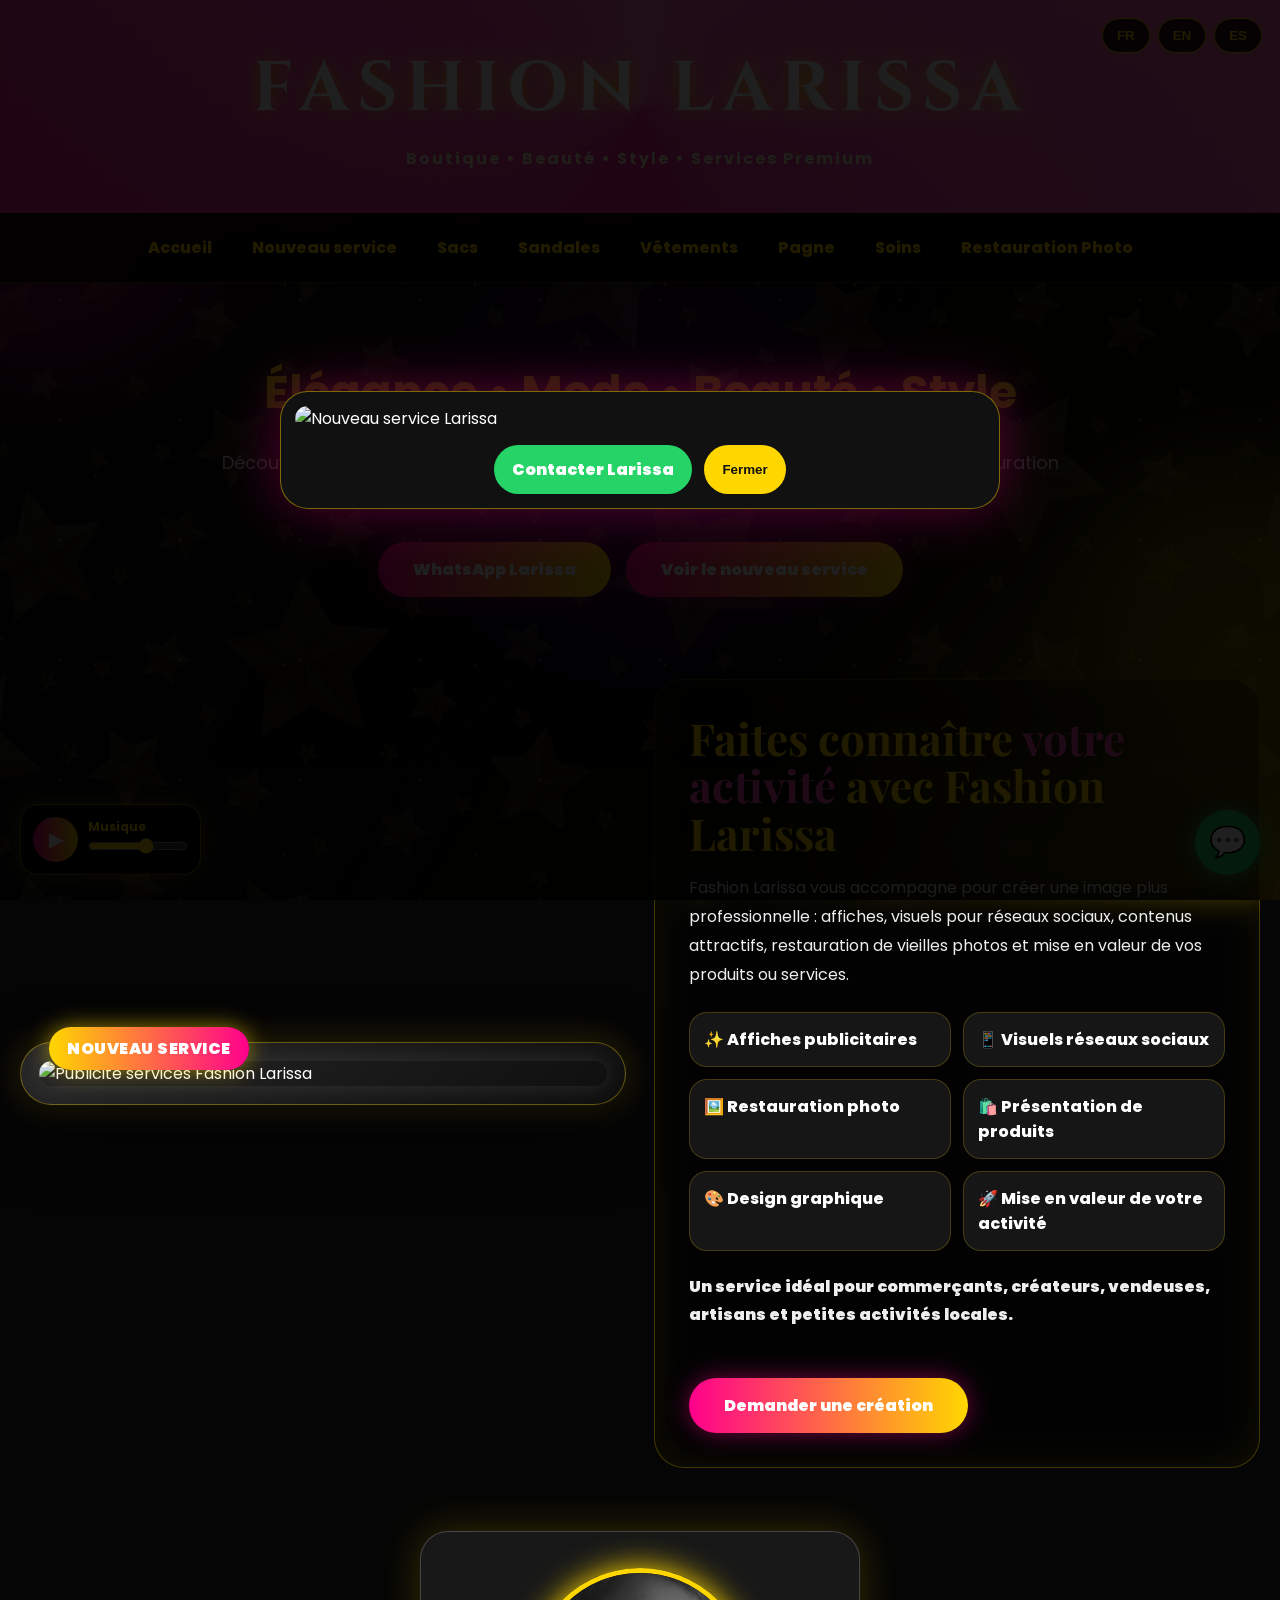
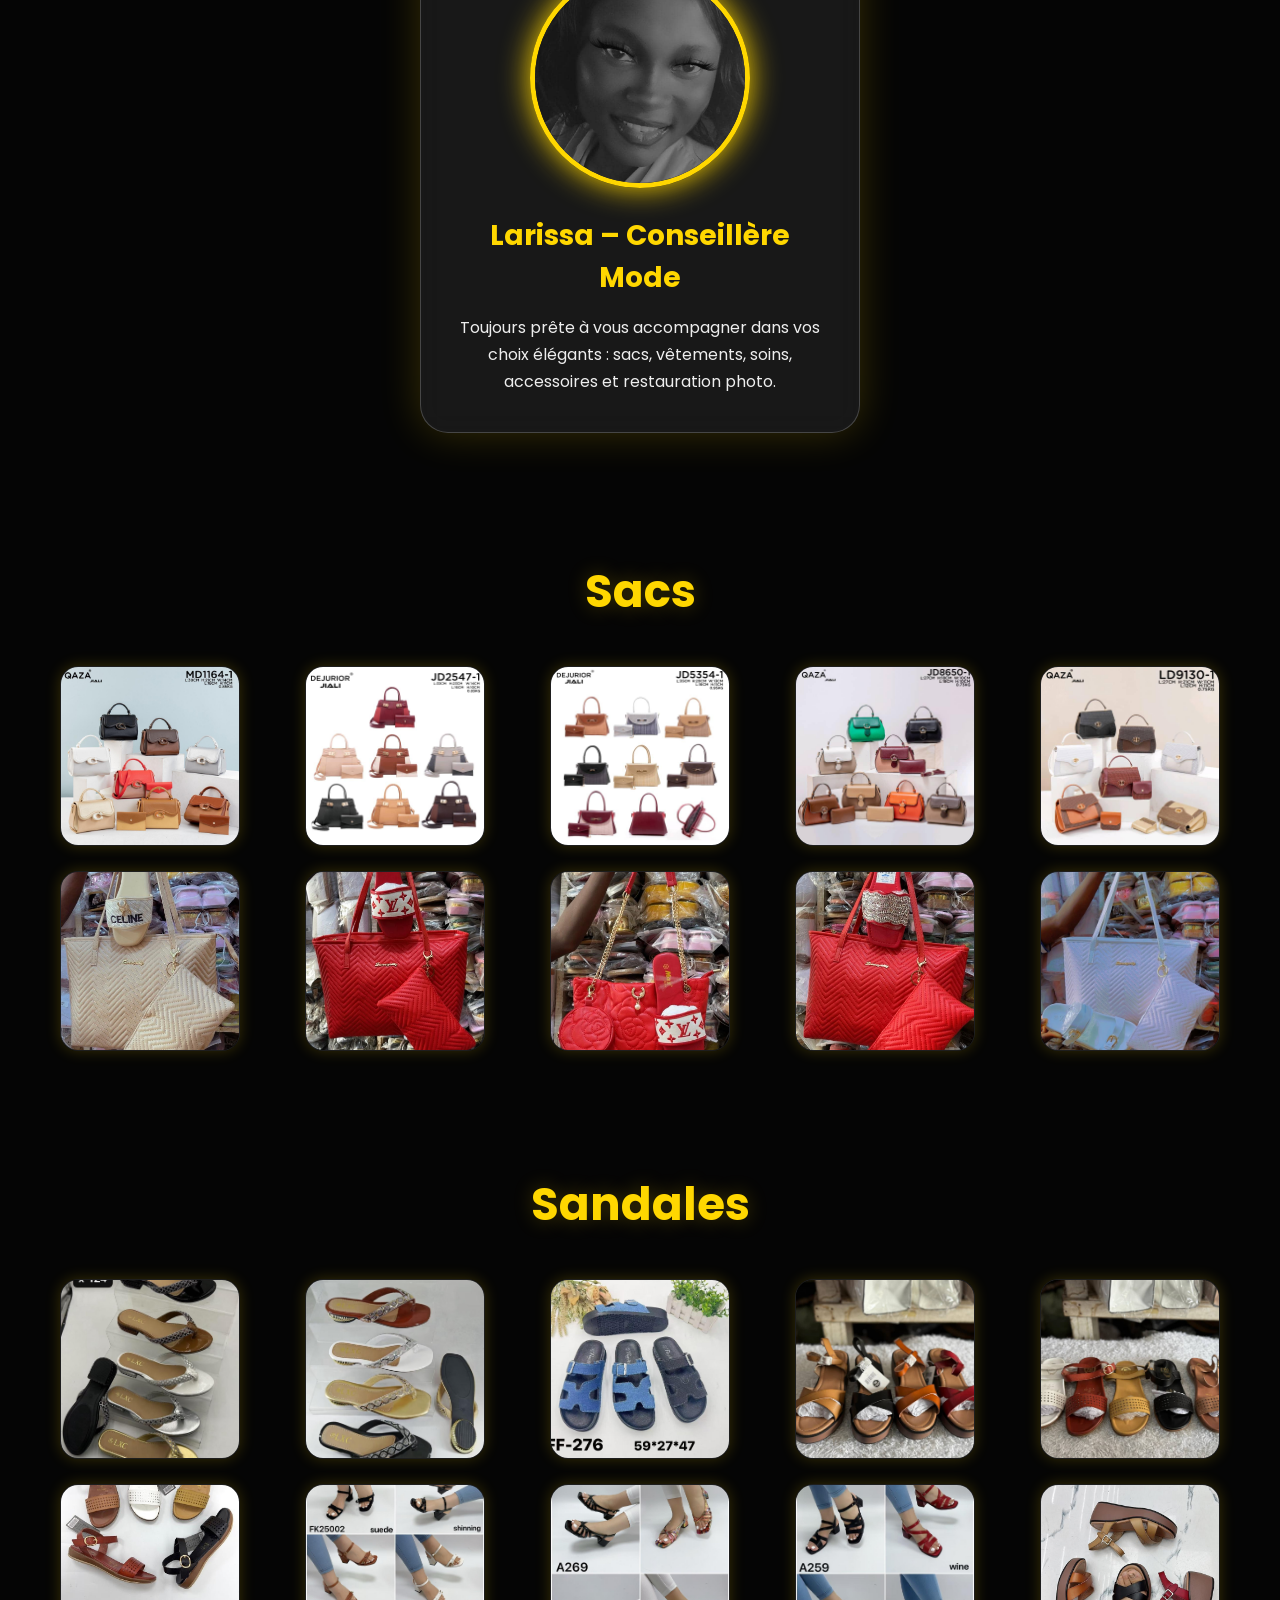
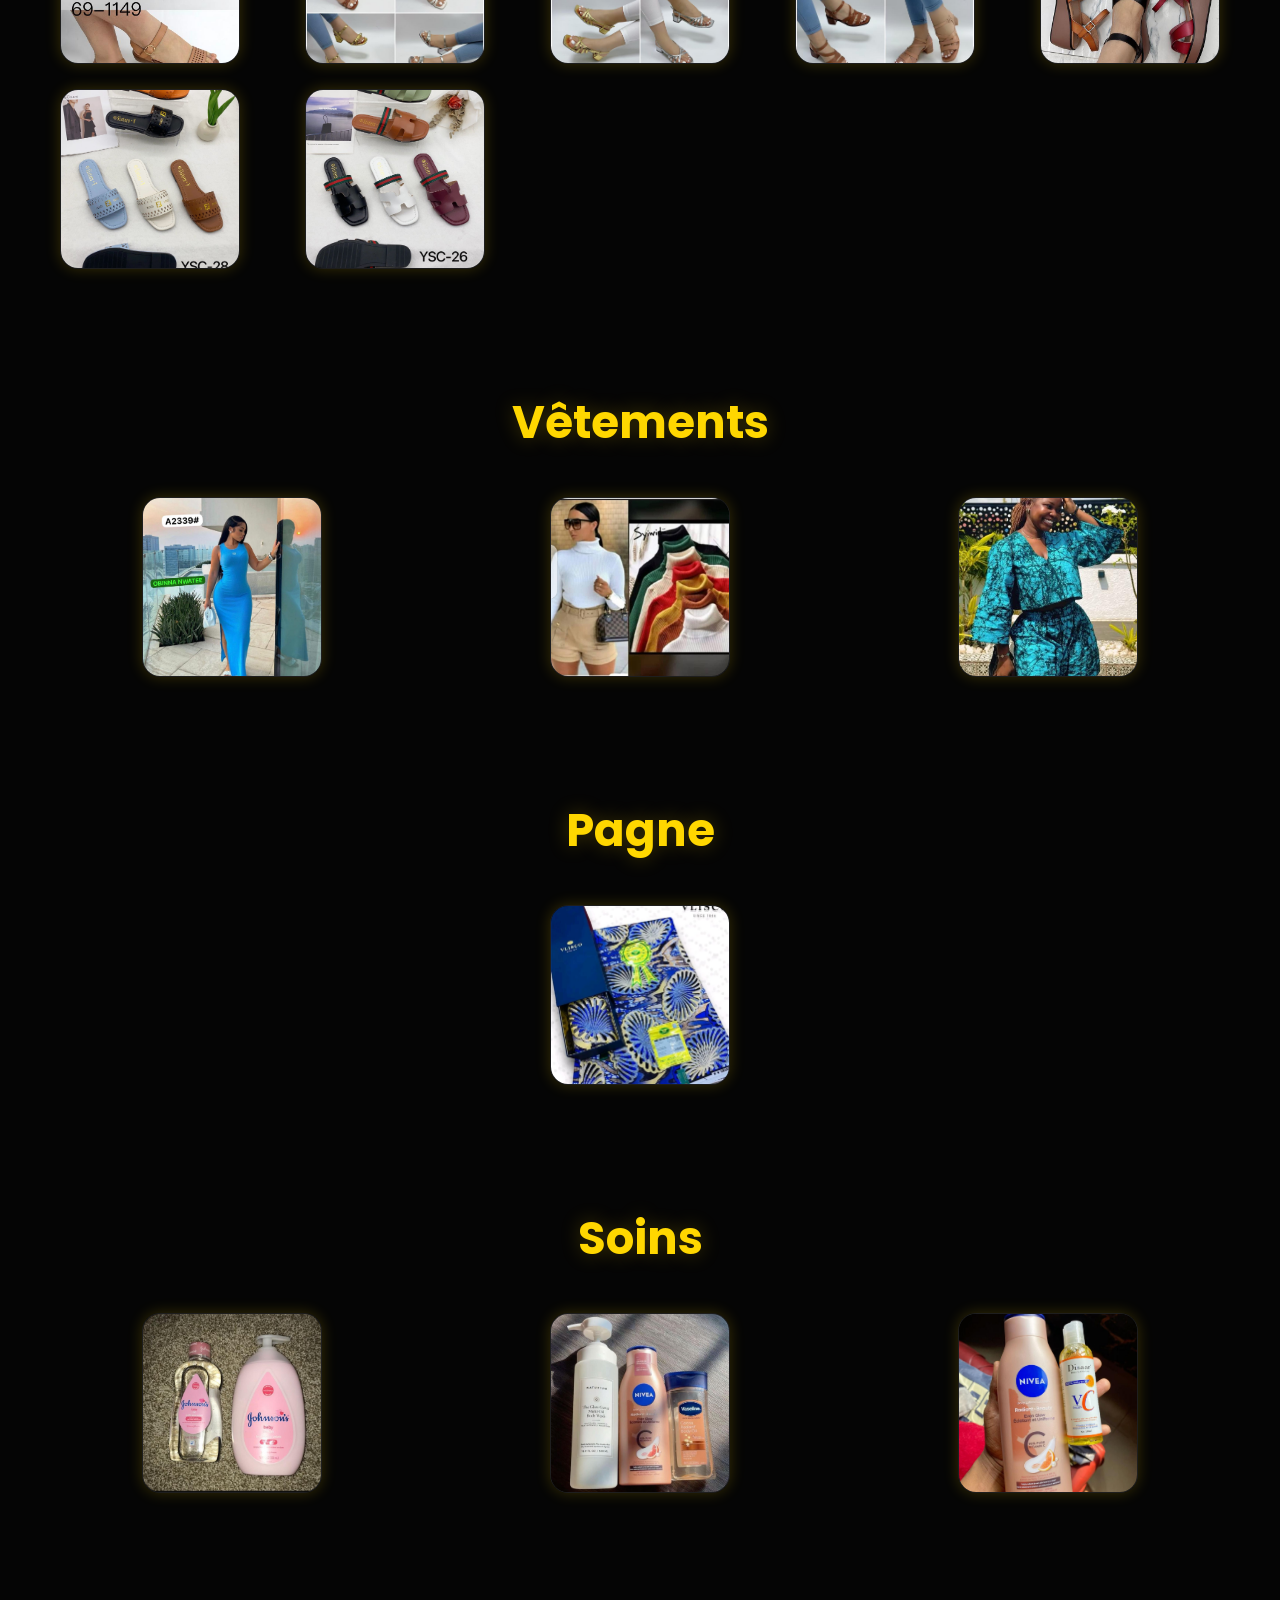
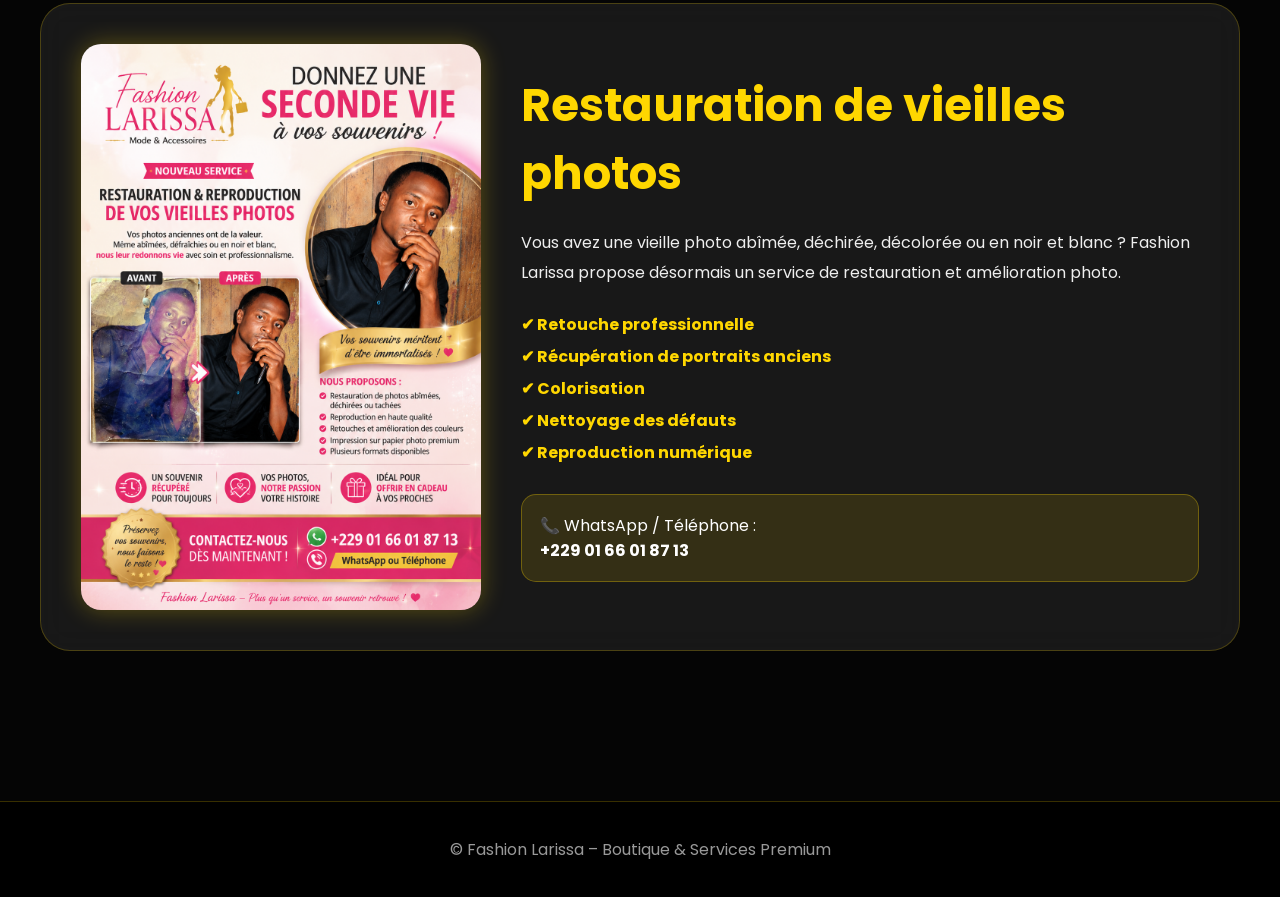
==== commit f29b1079: "Update index.html" ====
--- a/index.html
+++ b/index.html
@@ -4,9 +4,9 @@
 <meta charset="UTF-8">
 <meta name="viewport" content="width=device-width, initial-scale=1.0">
 
-<title>Fashion Larissa – Boutique</title>
-
-<link href="https://fonts.googleapis.com/css2?family=Poppins:wght@300;400;600;700&family=Cinzel:wght@400;600;700&display=swap" rel="stylesheet">
+<title>Fashion Larissa – Boutique & Services Premium</title>
+
+<link href="https://fonts.googleapis.com/css2?family=Poppins:wght@300;400;600;700;800;900&family=Cinzel:wght@400;600;700&family=Playfair+Display:wght@600;700;800&display=swap" rel="stylesheet">
 
 <style>
 *{margin:0;padding:0;box-sizing:border-box}
@@ -20,99 +20,174 @@
 body::before{
     content:"";
     position:fixed;
-    width:100%;
-    height:100%;
+    inset:0;
     background:
-    radial-gradient(circle at top,#ff0099 0%,transparent 30%),
-    radial-gradient(circle at bottom,#ffd700 0%,transparent 30%),
+    radial-gradient(circle at top left,rgba(255,0,153,.58) 0%,transparent 28%),
+    radial-gradient(circle at bottom right,rgba(255,215,0,.48) 0%,transparent 33%),
+    radial-gradient(circle at center,rgba(124,0,255,.24) 0%,transparent 38%),
     #050505;
-    z-index:-3;
+    z-index:-6;
+}
+body::after{
+    content:"";
+    position:fixed;
+    inset:0;
+    background:linear-gradient(120deg,rgba(255,255,255,.05),transparent,rgba(255,215,0,.07));
+    pointer-events:none;
+    z-index:-5;
 }
 .stars{
     position:fixed;
-    width:100%;
-    height:100%;
+    inset:0;
     background-image:url('Images_Boutique/etoiles_or.png');
-    opacity:0.15;
+    opacity:.15;
     animation:moveStars 80s linear infinite;
-    z-index:-2;
+    z-index:-4;
 }
 @keyframes moveStars{
     from{background-position:0 0}
     to{background-position:2000px 2000px}
 }
+.sparkles{
+    position:fixed;
+    inset:0;
+    pointer-events:none;
+    z-index:-3;
+    background-image:
+    radial-gradient(circle,rgba(255,255,255,.85) 1px,transparent 2px),
+    radial-gradient(circle,rgba(255,215,0,.9) 1px,transparent 2px);
+    background-size:120px 120px,190px 190px;
+    animation:twinkle 6s ease-in-out infinite alternate;
+    opacity:.35;
+}
+@keyframes twinkle{
+    from{opacity:.15;transform:scale(1)}
+    to{opacity:.45;transform:scale(1.03)}
+}
+.light-orb{
+    position:fixed;
+    width:280px;
+    height:280px;
+    border-radius:50%;
+    filter:blur(45px);
+    opacity:.22;
+    pointer-events:none;
+    z-index:-2;
+    animation:orbMove 14s ease-in-out infinite alternate;
+}
+.orb-1{top:12%;left:-80px;background:#ff008c}
+.orb-2{right:-90px;bottom:18%;background:#ffd700;animation-delay:2s}
+@keyframes orbMove{
+    from{transform:translate(0,0) scale(1)}
+    to{transform:translate(45px,35px) scale(1.15)}
+}
 header{
-    padding:40px 20px;
+    padding:42px 20px;
     text-align:center;
-    background:linear-gradient(90deg,#ff008c,#ff4db8,#ffd700);
-    background-size:300% 300%;
+    background:linear-gradient(90deg,#ff008c,#ff4db8,#ffd700,#7b0057);
+    background-size:350% 350%;
     animation:gradientMove 8s ease infinite;
-    box-shadow:0 5px 30px rgba(255,0,128,0.5);
-}
+    box-shadow:0 8px 35px rgba(255,0,128,.55);
+    position:relative;
+    overflow:hidden;
+}
+header::before{
+    content:"";
+    position:absolute;
+    inset:-90px;
+    background:conic-gradient(from 180deg,transparent,rgba(255,255,255,.35),transparent);
+    animation:spinGlow 10s linear infinite;
+}
+@keyframes spinGlow{to{transform:rotate(360deg)}}
 @keyframes gradientMove{
     0%{background-position:0% 50%}
     50%{background-position:100% 50%}
     100%{background-position:0% 50%}
 }
 header h1{
+    position:relative;
     font-family:'Cinzel',serif;
     font-size:70px;
     letter-spacing:8px;
     color:white;
-    text-shadow:0 0 15px gold;
+    text-shadow:0 0 18px gold,0 0 35px rgba(255,255,255,.45);
+}
+header p{
+    position:relative;
+    margin-top:10px;
+    color:#fff7d1;
+    font-weight:700;
+    letter-spacing:2px;
 }
 nav{
     position:sticky;
     top:0;
     z-index:999;
-    background:rgba(0,0,0,0.85);
-    backdrop-filter:blur(10px);
-    padding:15px;
+    background:rgba(0,0,0,.84);
+    backdrop-filter:blur(13px);
+    padding:14px;
     display:flex;
     justify-content:center;
     flex-wrap:wrap;
-    gap:20px;
+    gap:14px;
+    border-bottom:1px solid rgba(255,215,0,.25);
 }
 nav a{
     color:#ffd700;
     text-decoration:none;
-    font-weight:bold;
-}
-nav a:hover{color:#ff4db8}
+    font-weight:800;
+    padding:8px 13px;
+    border-radius:999px;
+    transition:.3s;
+}
+nav a:hover{
+    color:white;
+    background:linear-gradient(90deg,#ff008c,#ffd700);
+    transform:translateY(-2px);
+}
 .lang-switch{
     position:fixed;
-    top:20px;
-    right:20px;
-    z-index:2000;
+    top:18px;
+    right:18px;
+    z-index:2500;
     display:flex;
-    gap:10px;
+    gap:8px;
 }
 .lang-switch button{
-    background:black;
+    background:rgba(0,0,0,.82);
     color:#ffd700;
     border:1px solid #ffd700;
-    padding:10px 15px;
+    padding:9px 14px;
     border-radius:30px;
     cursor:pointer;
-    font-weight:bold;
-}
+    font-weight:900;
+    box-shadow:0 0 12px rgba(255,215,0,.25);
+}
+.lang-switch button:hover{background:#ffd700;color:#111}
 .hero{
     text-align:center;
-    padding:80px 20px 50px;
+    padding:76px 20px 40px;
 }
 .hero h2{
     font-size:45px;
     color:#ffd700;
     margin-bottom:20px;
+    text-shadow:0 0 20px rgba(255,215,0,.35);
 }
 .hero p{
-    max-width:850px;
+    max-width:890px;
     margin:auto;
     line-height:1.8;
     color:#ddd;
     font-size:18px;
 }
-.hero-btn{
+.hero-actions{
+    display:flex;
+    justify-content:center;
+    gap:15px;
+    flex-wrap:wrap;
+}
+.hero-btn,.gold-btn{
     margin-top:30px;
     display:inline-block;
     background:linear-gradient(90deg,#ff008c,#ffd700);
@@ -120,23 +195,125 @@
     border-radius:40px;
     text-decoration:none;
     color:white;
-    font-weight:bold;
+    font-weight:900;
+    box-shadow:0 0 24px rgba(255,0,140,.45);
+    transition:.3s;
+}
+.hero-btn:hover,.gold-btn:hover{
+    transform:scale(1.05);
+    box-shadow:0 0 35px rgba(255,215,0,.75);
+}
+
+/* ✅ NOUVELLE PUBLICITÉ SERVICE LARISSA EN PREMIÈRE PAGE */
+.service-promo{
+    padding:42px 20px 18px;
+}
+.promo-shell{
+    max-width:1280px;
+    margin:auto;
+    display:grid;
+    grid-template-columns:1fr 1fr;
+    gap:28px;
+    align-items:center;
+    perspective:1200px;
+}
+.promo-card-3d{
+    position:relative;
+    border-radius:34px;
+    background:linear-gradient(145deg,rgba(255,255,255,.14),rgba(255,255,255,.04));
+    border:1px solid rgba(255,215,0,.35);
+    padding:18px;
+    box-shadow:0 25px 70px rgba(0,0,0,.55),0 0 35px rgba(255,215,0,.18);
+    transform-style:preserve-3d;
+    animation:float3d 6s ease-in-out infinite;
+}
+@keyframes float3d{
+    0%,100%{transform:rotateX(0deg) rotateY(0deg) translateY(0)}
+    50%{transform:rotateX(2deg) rotateY(-3deg) translateY(-8px)}
+}
+.promo-card-3d::before{
+    content:"NOUVEAU SERVICE";
+    position:absolute;
+    top:-16px;
+    left:28px;
+    background:linear-gradient(90deg,#ffd700,#ff008c);
+    color:#fff;
+    padding:9px 18px;
+    border-radius:999px;
+    font-weight:900;
+    letter-spacing:.5px;
+    z-index:2;
+    box-shadow:0 0 22px rgba(255,215,0,.55);
+}
+.promo-img{
+    width:100%;
+    display:block;
+    border-radius:24px;
+    box-shadow:0 0 22px rgba(255,255,255,.12);
+    cursor:pointer;
+}
+.promo-text{
+    background:rgba(0,0,0,.42);
+    border:1px solid rgba(255,215,0,.25);
+    border-radius:30px;
+    padding:34px;
+    backdrop-filter:blur(14px);
+    box-shadow:inset 0 0 40px rgba(255,215,0,.06);
+}
+.promo-text h2{
+    font-family:'Playfair Display',serif;
+    font-size:44px;
+    line-height:1.08;
+    color:#ffd700;
+    margin-bottom:18px;
+}
+.promo-text h2 span{color:#ff4db8}
+.promo-text p{
+    color:#eee;
+    line-height:1.8;
+    margin-bottom:18px;
+}
+.promo-list{
+    display:grid;
+    grid-template-columns:repeat(2,minmax(0,1fr));
+    gap:12px;
+    margin:22px 0;
+}
+.promo-item{
+    padding:14px;
+    border-radius:18px;
+    background:rgba(255,255,255,.08);
+    border:1px solid rgba(255,215,0,.20);
+    color:#fff;
+    font-weight:800;
+    transition:.3s;
+}
+.promo-item:hover{
+    transform:translateY(-4px);
+    background:linear-gradient(90deg,rgba(255,0,140,.22),rgba(255,215,0,.18));
+}
+.notice{
+    color:#ffd700;
+    font-weight:900;
+    margin-top:8px;
 }
 .larissa-section{
     display:flex;
     justify-content:center;
-    padding:40px 20px;
+    padding:45px 20px;
 }
 .larissa-card{
-    background:rgba(255,255,255,0.08);
-    border:1px solid rgba(255,255,255,0.2);
-    backdrop-filter:blur(12px);
-    border-radius:25px;
-    padding:35px;
-    max-width:420px;
+    background:rgba(255,255,255,.08);
+    border:1px solid rgba(255,255,255,.2);
+    backdrop-filter:blur(14px);
+    border-radius:28px;
+    padding:36px;
+    max-width:440px;
     text-align:center;
-    box-shadow:0 0 35px rgba(255,215,0,0.2);
-}
+    box-shadow:0 0 40px rgba(255,215,0,.20);
+    transition:.35s;
+}
+.larissa-card:hover{transform:translateY(-8px) scale(1.02)}
 .larissa-photo{
     width:220px;
     height:220px;
@@ -160,6 +337,7 @@
     font-size:45px;
     margin-top:80px;
     color:#ffd700;
+    text-shadow:0 0 20px rgba(255,215,0,.25);
 }
 .gallery{
     display:grid;
@@ -174,18 +352,19 @@
     border-radius:18px;
     margin:auto;
     cursor:pointer;
-    transition:0.4s;
-    box-shadow:0 0 15px rgba(255,215,0,0.2);
+    transition:.4s;
+    box-shadow:0 0 15px rgba(255,215,0,.2);
+    border:1px solid rgba(255,255,255,.1);
 }
 .gallery img:hover{
-    transform:scale(1.12);
-    box-shadow:0 0 25px rgba(255,0,140,0.7);
+    transform:scale(1.12) rotateZ(-1deg);
+    box-shadow:0 0 28px rgba(255,0,140,.75);
 }
 .pub-section{padding:70px 20px}
 .pub-card{
     max-width:1200px;
     margin:auto;
-    background:rgba(255,255,255,0.08);
+    background:rgba(255,255,255,.08);
     border-radius:30px;
     padding:40px;
     display:flex;
@@ -193,12 +372,14 @@
     flex-wrap:wrap;
     align-items:center;
     backdrop-filter:blur(15px);
+    border:1px solid rgba(255,215,0,.22);
 }
 .pub-card img{
     width:400px;
     max-width:100%;
     border-radius:20px;
-    box-shadow:0 0 25px rgba(255,215,0,0.3);
+    box-shadow:0 0 25px rgba(255,215,0,.3);
+    cursor:pointer;
 }
 .pub-text{flex:1}
 .pub-text h2{
@@ -214,31 +395,31 @@
 .pub-text ul{
     line-height:2;
     color:#ffd700;
-    font-weight:600;
+    font-weight:700;
+    list-style:none;
 }
 .contact-box{
     margin-top:25px;
     padding:18px;
     border-radius:15px;
-    background:rgba(255,215,0,0.12);
-    border:1px solid rgba(255,215,0,0.3);
+    background:rgba(255,215,0,.12);
+    border:1px solid rgba(255,215,0,.3);
 }
 .zoom-container{
     position:fixed;
-    top:0;
-    left:0;
-    width:100%;
-    height:100%;
-    background:rgba(0,0,0,0.9);
+    inset:0;
+    background:rgba(0,0,0,.92);
     display:none;
     justify-content:center;
     align-items:center;
     z-index:5000;
+    padding:20px;
 }
 .zoom-container img{
-    max-width:90%;
-    max-height:90%;
+    max-width:92%;
+    max-height:88%;
     border-radius:20px;
+    box-shadow:0 0 40px rgba(255,215,0,.35);
 }
 .close-btn{
     position:absolute;
@@ -257,9 +438,8 @@
     padding:35px;
     background:black;
     color:#999;
-}
-
-/* ✅ BOUTONS FLOTTANTS */
+    border-top:1px solid rgba(255,215,0,.22);
+}
 .whatsapp-float{
     position:fixed;
     right:20px;
@@ -275,21 +455,27 @@
     justify-content:center;
     text-decoration:none;
     font-size:30px;
-    box-shadow:0 0 25px rgba(37,211,102,0.8);
+    box-shadow:0 0 25px rgba(37,211,102,.8);
+    animation:pulseWhats 2s infinite;
+}
+@keyframes pulseWhats{
+    0%{transform:scale(1)}
+    50%{transform:scale(1.08)}
+    100%{transform:scale(1)}
 }
 .music-panel{
     position:fixed;
     left:20px;
     bottom:25px;
     z-index:3000;
-    background:rgba(0,0,0,0.85);
-    border:1px solid rgba(255,215,0,0.5);
+    background:rgba(0,0,0,.85);
+    border:1px solid rgba(255,215,0,.5);
     border-radius:18px;
     padding:12px;
     display:flex;
     align-items:center;
     gap:10px;
-    box-shadow:0 0 25px rgba(255,215,0,0.3);
+    box-shadow:0 0 25px rgba(255,215,0,.3);
 }
 .music-panel button{
     background:linear-gradient(90deg,#ff008c,#ffd700);
@@ -311,13 +497,79 @@
     font-size:12px;
     font-weight:bold;
 }
-
+.promo-modal{
+    position:fixed;
+    inset:0;
+    z-index:7000;
+    background:rgba(0,0,0,.88);
+    display:none;
+    align-items:center;
+    justify-content:center;
+    padding:20px;
+}
+.promo-modal.active{display:flex}
+.promo-modal-card{
+    max-width:720px;
+    width:100%;
+    position:relative;
+    background:#111;
+    border:1px solid rgba(255,215,0,.45);
+    border-radius:28px;
+    padding:14px;
+    box-shadow:0 0 55px rgba(255,0,140,.35);
+}
+.promo-modal-card img{
+    width:100%;
+    border-radius:20px;
+    display:block;
+}
+.modal-actions{
+    display:flex;
+    gap:12px;
+    justify-content:center;
+    flex-wrap:wrap;
+    margin-top:14px;
+}
+.modal-actions a,.modal-actions button{
+    border:0;
+    padding:12px 18px;
+    border-radius:999px;
+    font-weight:900;
+    cursor:pointer;
+    text-decoration:none;
+}
+.modal-whatsapp{background:#25D366;color:white}
+.modal-close{background:#ffd700;color:#111}
+.reveal{
+    opacity:0;
+    transform:translateY(30px);
+    transition:opacity .8s ease, transform .8s ease;
+}
+.reveal.visible{
+    opacity:1;
+    transform:translateY(0);
+}
+@media(max-width:980px){
+    .promo-shell{grid-template-columns:1fr}
+    .promo-text h2{font-size:36px}
+    header h1{font-size:50px}
+}
 @media(max-width:768px){
+    header{padding:35px 15px}
     header h1{font-size:38px;letter-spacing:3px}
+    header p{font-size:13px}
+    nav{gap:8px;padding:10px}
+    nav a{font-size:13px;padding:7px 9px}
     .section-title{font-size:32px}
+    .hero{padding:55px 16px 25px}
     .hero h2{font-size:30px}
+    .hero p{font-size:16px}
+    .promo-text{padding:24px}
+    .promo-text h2{font-size:30px}
+    .promo-list{grid-template-columns:1fr}
     .pub-text h2{font-size:32px}
-    .gallery img{width:150px;height:150px}
+    .gallery{padding:25px 16px;grid-template-columns:repeat(auto-fit,minmax(140px,1fr));gap:18px}
+    .gallery img{width:145px;height:145px}
     .lang-switch{
         top:10px;
         right:10px;
@@ -332,13 +584,14 @@
         bottom:15px;
         padding:9px;
     }
-    .music-panel input{width:80px}
+    .music-panel input{width:78px}
     .whatsapp-float{
         right:12px;
         bottom:15px;
         width:58px;
         height:58px;
     }
+    .pub-card{padding:25px}
 }
 </style>
 </head>
@@ -346,6 +599,9 @@
 <body>
 
 <div class="stars"></div>
+<div class="sparkles"></div>
+<div class="light-orb orb-1"></div>
+<div class="light-orb orb-2"></div>
 
 <div class="lang-switch">
     <button onclick="setLanguage('fr')">FR</button>
@@ -355,9 +611,12 @@
 
 <header>
     <h1>FASHION LARISSA</h1>
+    <p>Boutique • Beauté • Style • Services Premium</p>
 </header>
 
 <nav>
+    <a id="menu-accueil" href="#accueil">Accueil</a>
+    <a id="menu-promo" href="#nouveau-service">Nouveau service</a>
     <a id="menu-sacs" href="#sacs">Sacs</a>
     <a id="menu-sandales" href="#sandales">Sandales</a>
     <a id="menu-vetements" href="#vetements">Vêtements</a>
@@ -366,18 +625,55 @@
     <a id="menu-restauration" href="#restauration">Restauration Photo</a>
 </nav>
 
-<section class="hero">
+<section class="hero reveal" id="accueil">
     <h2 id="hero-title">Élégance • Mode • Beauté • Style</h2>
     <p id="hero-text">
         Découvrez l’univers Fashion Larissa : sacs, sandales, vêtements, soins,
         pagnes et restauration professionnelle de vieilles photos.
     </p>
-    <a class="hero-btn" href="https://wa.me/2290166018713" target="_blank">WhatsApp Larissa</a>
+    <div class="hero-actions">
+        <a class="hero-btn" href="https://wa.me/2290166018713" target="_blank">WhatsApp Larissa</a>
+        <a class="gold-btn" href="#nouveau-service">Voir le nouveau service</a>
+    </div>
 </section>
 
-<section class="larissa-section">
+<!-- ✅ PUBLICITÉ INCORPORÉE EN PREMIÈRE PAGE -->
+<section class="service-promo reveal" id="nouveau-service">
+    <div class="promo-shell">
+        <div class="promo-card-3d">
+            <!-- Mets ici la publicité que nous avons créée pour Larissa -->
+            <img class="promo-img zoomable" src="Images_Boutique/Publicite/Affiche_Service_Larissa.png" alt="Publicité services Fashion Larissa">
+        </div>
+
+        <div class="promo-text">
+            <h2 id="promo-title">Faites connaître <span>votre activité</span> avec Fashion Larissa</h2>
+            <p id="promo-text">
+                Fashion Larissa vous accompagne pour créer une image plus professionnelle :
+                affiches, visuels pour réseaux sociaux, contenus attractifs, restauration de vieilles photos
+                et mise en valeur de vos produits ou services.
+            </p>
+
+            <div class="promo-list">
+                <div class="promo-item" id="promo-item-1">✨ Affiches publicitaires</div>
+                <div class="promo-item" id="promo-item-2">📱 Visuels réseaux sociaux</div>
+                <div class="promo-item" id="promo-item-3">🖼️ Restauration photo</div>
+                <div class="promo-item" id="promo-item-4">🛍️ Présentation de produits</div>
+                <div class="promo-item" id="promo-item-5">🎨 Design graphique</div>
+                <div class="promo-item" id="promo-item-6">🚀 Mise en valeur de votre activité</div>
+            </div>
+
+            <p class="notice" id="promo-notice">
+                Un service idéal pour commerçants, créateurs, vendeuses, artisans et petites activités locales.
+            </p>
+
+            <a class="gold-btn" href="https://wa.me/2290166018713" target="_blank">Demander une création</a>
+        </div>
+    </div>
+</section>
+
+<section class="larissa-section reveal">
     <div class="larissa-card">
-        <img src="Images_Boutique/Larissa/Larissa.jpeg" class="larissa-photo">
+        <img src="Images_Boutique/Larissa/Larissa.jpeg" class="larissa-photo" alt="Larissa">
         <h3 id="larissa-name">Larissa – Conseillère Mode</h3>
         <p id="larissa-desc">
             Toujours prête à vous accompagner dans vos choix élégants :
@@ -386,68 +682,68 @@
     </div>
 </section>
 
-<section id="sacs">
+<section id="sacs" class="reveal">
 <h2 class="section-title" id="title-sacs">Sacs</h2>
 <div class="gallery">
-<img src="Images_Boutique/Sacs/Sac_1.jpeg">
-<img src="Images_Boutique/Sacs/Sac_2.jpeg">
-<img src="Images_Boutique/Sacs/Sac_3.jpeg">
-<img src="Images_Boutique/Sacs/Sac_4.jpeg">
-<img src="Images_Boutique/Sacs/Sac_5.jpeg">
-<img src="Images_Boutique/Sacs/Sac_6.jpeg">
-<img src="Images_Boutique/Sacs/Sac_7.jpeg">
-<img src="Images_Boutique/Sacs/Sac_8.jpeg">
-<img src="Images_Boutique/Sacs/Sac_9.jpeg">
-<img src="Images_Boutique/Sacs/Sac_10.jpeg">
+<img src="Images_Boutique/Sacs/Sac_1.jpeg" alt="Sac 1">
+<img src="Images_Boutique/Sacs/Sac_2.jpeg" alt="Sac 2">
+<img src="Images_Boutique/Sacs/Sac_3.jpeg" alt="Sac 3">
+<img src="Images_Boutique/Sacs/Sac_4.jpeg" alt="Sac 4">
+<img src="Images_Boutique/Sacs/Sac_5.jpeg" alt="Sac 5">
+<img src="Images_Boutique/Sacs/Sac_6.jpeg" alt="Sac 6">
+<img src="Images_Boutique/Sacs/Sac_7.jpeg" alt="Sac 7">
+<img src="Images_Boutique/Sacs/Sac_8.jpeg" alt="Sac 8">
+<img src="Images_Boutique/Sacs/Sac_9.jpeg" alt="Sac 9">
+<img src="Images_Boutique/Sacs/Sac_10.jpeg" alt="Sac 10">
 </div>
 </section>
 
-<section id="sandales">
+<section id="sandales" class="reveal">
 <h2 class="section-title" id="title-sandales">Sandales</h2>
 <div class="gallery">
-<img src="Images_Boutique/Sandales/Sandale_1.jpeg">
-<img src="Images_Boutique/Sandales/Sandale_2.jpeg">
-<img src="Images_Boutique/Sandales/Sandale_3.jpeg">
-<img src="Images_Boutique/Sandales/Sandale_4.jpeg">
-<img src="Images_Boutique/Sandales/Sandale_5.jpeg">
-<img src="Images_Boutique/Sandales/Sandale_6.jpeg">
-<img src="Images_Boutique/Sandales/Sandale_7.jpeg">
-<img src="Images_Boutique/Sandales/Sandale_8.jpeg">
-<img src="Images_Boutique/Sandales/Sandale_9.jpeg">
-<img src="Images_Boutique/Sandales/Sandale_10.jpeg">
-<img src="Images_Boutique/Sandales/Sandale_11.jpeg">
-<img src="Images_Boutique/Sandales/Sandale_12.jpeg">
+<img src="Images_Boutique/Sandales/Sandale_1.jpeg" alt="Sandale 1">
+<img src="Images_Boutique/Sandales/Sandale_2.jpeg" alt="Sandale 2">
+<img src="Images_Boutique/Sandales/Sandale_3.jpeg" alt="Sandale 3">
+<img src="Images_Boutique/Sandales/Sandale_4.jpeg" alt="Sandale 4">
+<img src="Images_Boutique/Sandales/Sandale_5.jpeg" alt="Sandale 5">
+<img src="Images_Boutique/Sandales/Sandale_6.jpeg" alt="Sandale 6">
+<img src="Images_Boutique/Sandales/Sandale_7.jpeg" alt="Sandale 7">
+<img src="Images_Boutique/Sandales/Sandale_8.jpeg" alt="Sandale 8">
+<img src="Images_Boutique/Sandales/Sandale_9.jpeg" alt="Sandale 9">
+<img src="Images_Boutique/Sandales/Sandale_10.jpeg" alt="Sandale 10">
+<img src="Images_Boutique/Sandales/Sandale_11.jpeg" alt="Sandale 11">
+<img src="Images_Boutique/Sandales/Sandale_12.jpeg" alt="Sandale 12">
 </div>
 </section>
 
-<section id="vetements">
+<section id="vetements" class="reveal">
 <h2 class="section-title" id="title-vetements">Vêtements</h2>
 <div class="gallery">
-<img src="Images_Boutique/Vetement/Vetement_1.jpeg">
-<img src="Images_Boutique/Vetement/Vetement_2.jpeg">
-<img src="Images_Boutique/Vetement/Vetement_3.jpeg">
+<img src="Images_Boutique/Vetement/Vetement_1.jpeg" alt="Vêtement 1">
+<img src="Images_Boutique/Vetement/Vetement_2.jpeg" alt="Vêtement 2">
+<img src="Images_Boutique/Vetement/Vetement_3.jpeg" alt="Vêtement 3">
 </div>
 </section>
 
-<section id="pagne">
+<section id="pagne" class="reveal">
 <h2 class="section-title" id="title-pagne">Pagne</h2>
 <div class="gallery">
-<img src="Images_Boutique/Pagne/Pagne_1.jpeg">
+<img src="Images_Boutique/Pagne/Pagne_1.jpeg" alt="Pagne 1">
 </div>
 </section>
 
-<section id="soins">
+<section id="soins" class="reveal">
 <h2 class="section-title" id="title-soins">Soins</h2>
 <div class="gallery">
-<img src="Images_Boutique/Soins/Soins_1.jpeg">
-<img src="Images_Boutique/Soins/Soins_2.jpeg">
-<img src="Images_Boutique/Soins/Soins_3.jpeg">
+<img src="Images_Boutique/Soins/Soins_1.jpeg" alt="Soins 1">
+<img src="Images_Boutique/Soins/Soins_2.jpeg" alt="Soins 2">
+<img src="Images_Boutique/Soins/Soins_3.jpeg" alt="Soins 3">
 </div>
 </section>
 
-<section class="pub-section" id="restauration">
+<section class="pub-section reveal" id="restauration">
 <div class="pub-card">
-<img src="Images_Boutique/Publicite/Affiche_Restauration_Photo.png">
+<img class="zoomable" src="Images_Boutique/Publicite/Affiche_Restauration_Photo.png" alt="Affiche restauration photo">
 <div class="pub-text">
 <h2 id="restore-title">Restauration de vieilles photos</h2>
 <p id="restore-text">
@@ -475,7 +771,17 @@
 
 <div class="zoom-container" id="zoomBox">
 <span class="close-btn" onclick="closeZoom()">✖</span>
-<img id="zoomImage">
+<img id="zoomImage" alt="Image agrandie">
+</div>
+
+<div class="promo-modal" id="promoModal">
+    <div class="promo-modal-card">
+        <img src="Images_Boutique/Publicite/Affiche_Service_Larissa.png" alt="Nouveau service Larissa">
+        <div class="modal-actions">
+            <a class="modal-whatsapp" href="https://wa.me/2290166018713" target="_blank">Contacter Larissa</a>
+            <button class="modal-close" onclick="closePromoModal()">Fermer</button>
+        </div>
+    </div>
 </div>
 
 <!-- ✅ MUSIQUE FLOTTANTE -->
@@ -495,7 +801,8 @@
 <a class="whatsapp-float" href="https://wa.me/2290166018713" target="_blank">💬</a>
 
 <script>
-document.querySelectorAll('.gallery img').forEach(img=>{
+/* ZOOM DES IMAGES */
+document.querySelectorAll('.gallery img, .zoomable').forEach(img=>{
     img.addEventListener('click',function(){
         document.getElementById('zoomImage').src=this.src;
         document.getElementById('zoomBox').style.display='flex';
@@ -505,6 +812,10 @@
 function closeZoom(){
     document.getElementById('zoomBox').style.display='none';
 }
+
+document.getElementById('zoomBox').addEventListener('click',function(e){
+    if(e.target.id==='zoomBox'){closeZoom();}
+});
 
 /* MUSIQUE */
 const music=document.getElementById('music');
@@ -530,9 +841,33 @@
     music.volume=this.value/100;
 });
 
+/* ANIMATION AU SCROLL */
+const revealElements=document.querySelectorAll('.reveal');
+const observer=new IntersectionObserver((entries)=>{
+    entries.forEach(entry=>{
+        if(entry.isIntersecting){
+            entry.target.classList.add('visible');
+        }
+    });
+},{threshold:.12});
+
+revealElements.forEach(el=>observer.observe(el));
+
+/* POPUP NOUVEAU SERVICE */
+function closePromoModal(){
+    document.getElementById('promoModal').classList.remove('active');
+}
+window.addEventListener('load',()=>{
+    setTimeout(()=>{
+        document.getElementById('promoModal').classList.add('active');
+    },900);
+});
+
 /* TRADUCTIONS */
 const translations={
 fr:{
+"menu-accueil":"Accueil",
+"menu-promo":"Nouveau service",
 "menu-sacs":"Sacs",
 "menu-sandales":"Sandales",
 "menu-vetements":"Vêtements",
@@ -541,6 +876,15 @@
 "menu-restauration":"Restauration Photo",
 "hero-title":"Élégance • Mode • Beauté • Style",
 "hero-text":"Découvrez l’univers Fashion Larissa : sacs, sandales, vêtements, soins, pagnes et restauration professionnelle de vieilles photos.",
+"promo-title":"Faites connaître votre activité avec Fashion Larissa",
+"promo-text":"Fashion Larissa vous accompagne pour créer une image plus professionnelle : affiches, visuels pour réseaux sociaux, contenus attractifs, restauration de vieilles photos et mise en valeur de vos produits ou services.",
+"promo-item-1":"✨ Affiches publicitaires",
+"promo-item-2":"📱 Visuels réseaux sociaux",
+"promo-item-3":"🖼️ Restauration photo",
+"promo-item-4":"🛍️ Présentation de produits",
+"promo-item-5":"🎨 Design graphique",
+"promo-item-6":"🚀 Mise en valeur de votre activité",
+"promo-notice":"Un service idéal pour commerçants, créateurs, vendeuses, artisans et petites activités locales.",
 "larissa-name":"Larissa – Conseillère Mode",
 "larissa-desc":"Toujours prête à vous accompagner dans vos choix élégants : sacs, vêtements, soins, accessoires et restauration photo.",
 "title-sacs":"Sacs",
@@ -553,6 +897,8 @@
 "footer-text":"© Fashion Larissa – Boutique & Services Premium"
 },
 en:{
+"menu-accueil":"Home",
+"menu-promo":"New service",
 "menu-sacs":"Bags",
 "menu-sandales":"Sandals",
 "menu-vetements":"Clothes",
@@ -561,6 +907,15 @@
 "menu-restauration":"Photo Restoration",
 "hero-title":"Elegance • Fashion • Beauty • Style",
 "hero-text":"Discover the Fashion Larissa universe: bags, sandals, clothes, beauty care, fabrics and professional restoration of old photos.",
+"promo-title":"Make your activity visible with Fashion Larissa",
+"promo-text":"Fashion Larissa helps you create a more professional image: posters, social media visuals, attractive content, old photo restoration and promotion of your products or services.",
+"promo-item-1":"✨ Advertising posters",
+"promo-item-2":"📱 Social media visuals",
+"promo-item-3":"🖼️ Photo restoration",
+"promo-item-4":"🛍️ Product presentation",
+"promo-item-5":"🎨 Graphic design",
+"promo-item-6":"🚀 Activity promotion",
+"promo-notice":"An ideal service for shop owners, creators, sellers, artisans and small local businesses.",
 "larissa-name":"Larissa – Fashion Advisor",
 "larissa-desc":"Always ready to help you choose elegant fashion accessories and photo restoration services.",
 "title-sacs":"Bags",
@@ -573,6 +928,8 @@
 "footer-text":"© Fashion Larissa – Premium Boutique & Services"
 },
 es:{
+"menu-accueil":"Inicio",
+"menu-promo":"Nuevo servicio",
 "menu-sacs":"Bolsos",
 "menu-sandales":"Sandalias",
 "menu-vetements":"Ropa",
@@ -581,6 +938,15 @@
 "menu-restauration":"Restauración",
 "hero-title":"Elegancia • Moda • Belleza • Estilo",
 "hero-text":"Descubra el universo Fashion Larissa: bolsos, sandalias, ropa, belleza y restauración profesional de fotografías antiguas.",
+"promo-title":"Haz conocer tu actividad con Fashion Larissa",
+"promo-text":"Fashion Larissa te ayuda a crear una imagen más profesional: carteles, diseños para redes sociales, contenidos atractivos, restauración de fotos antiguas y presentación de tus productos o servicios.",
+"promo-item-1":"✨ Carteles publicitarios",
+"promo-item-2":"📱 Diseños para redes sociales",
+"promo-item-3":"🖼️ Restauración de fotos",
+"promo-item-4":"🛍️ Presentación de productos",
+"promo-item-5":"🎨 Diseño gráfico",
+"promo-item-6":"🚀 Promoción de tu actividad",
+"promo-notice":"Un servicio ideal para comerciantes, creadoras, vendedoras, artesanos y pequeños negocios locales.",
 "larissa-name":"Larissa – Consejera de Moda",
 "larissa-desc":"Siempre lista para ayudarle en sus elecciones elegantes y restauración fotográfica.",
 "title-sacs":"Bolsos",
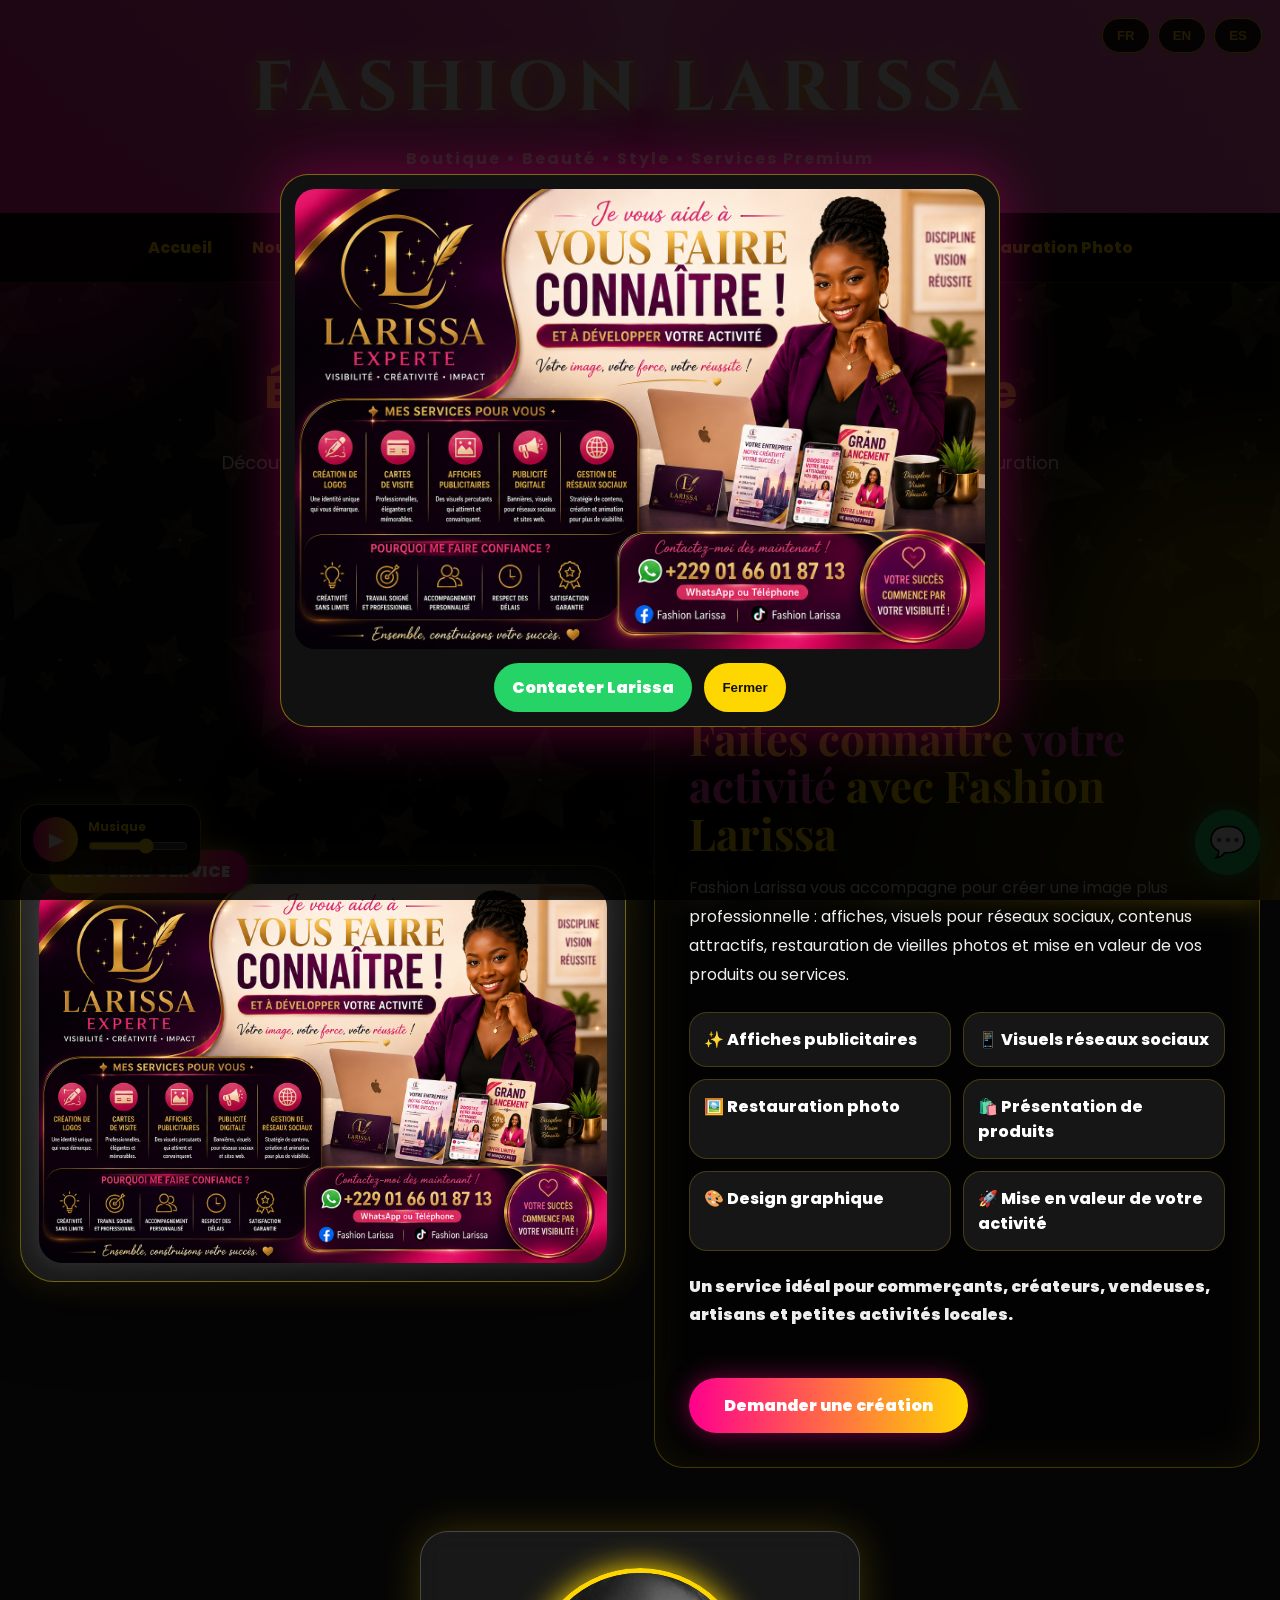
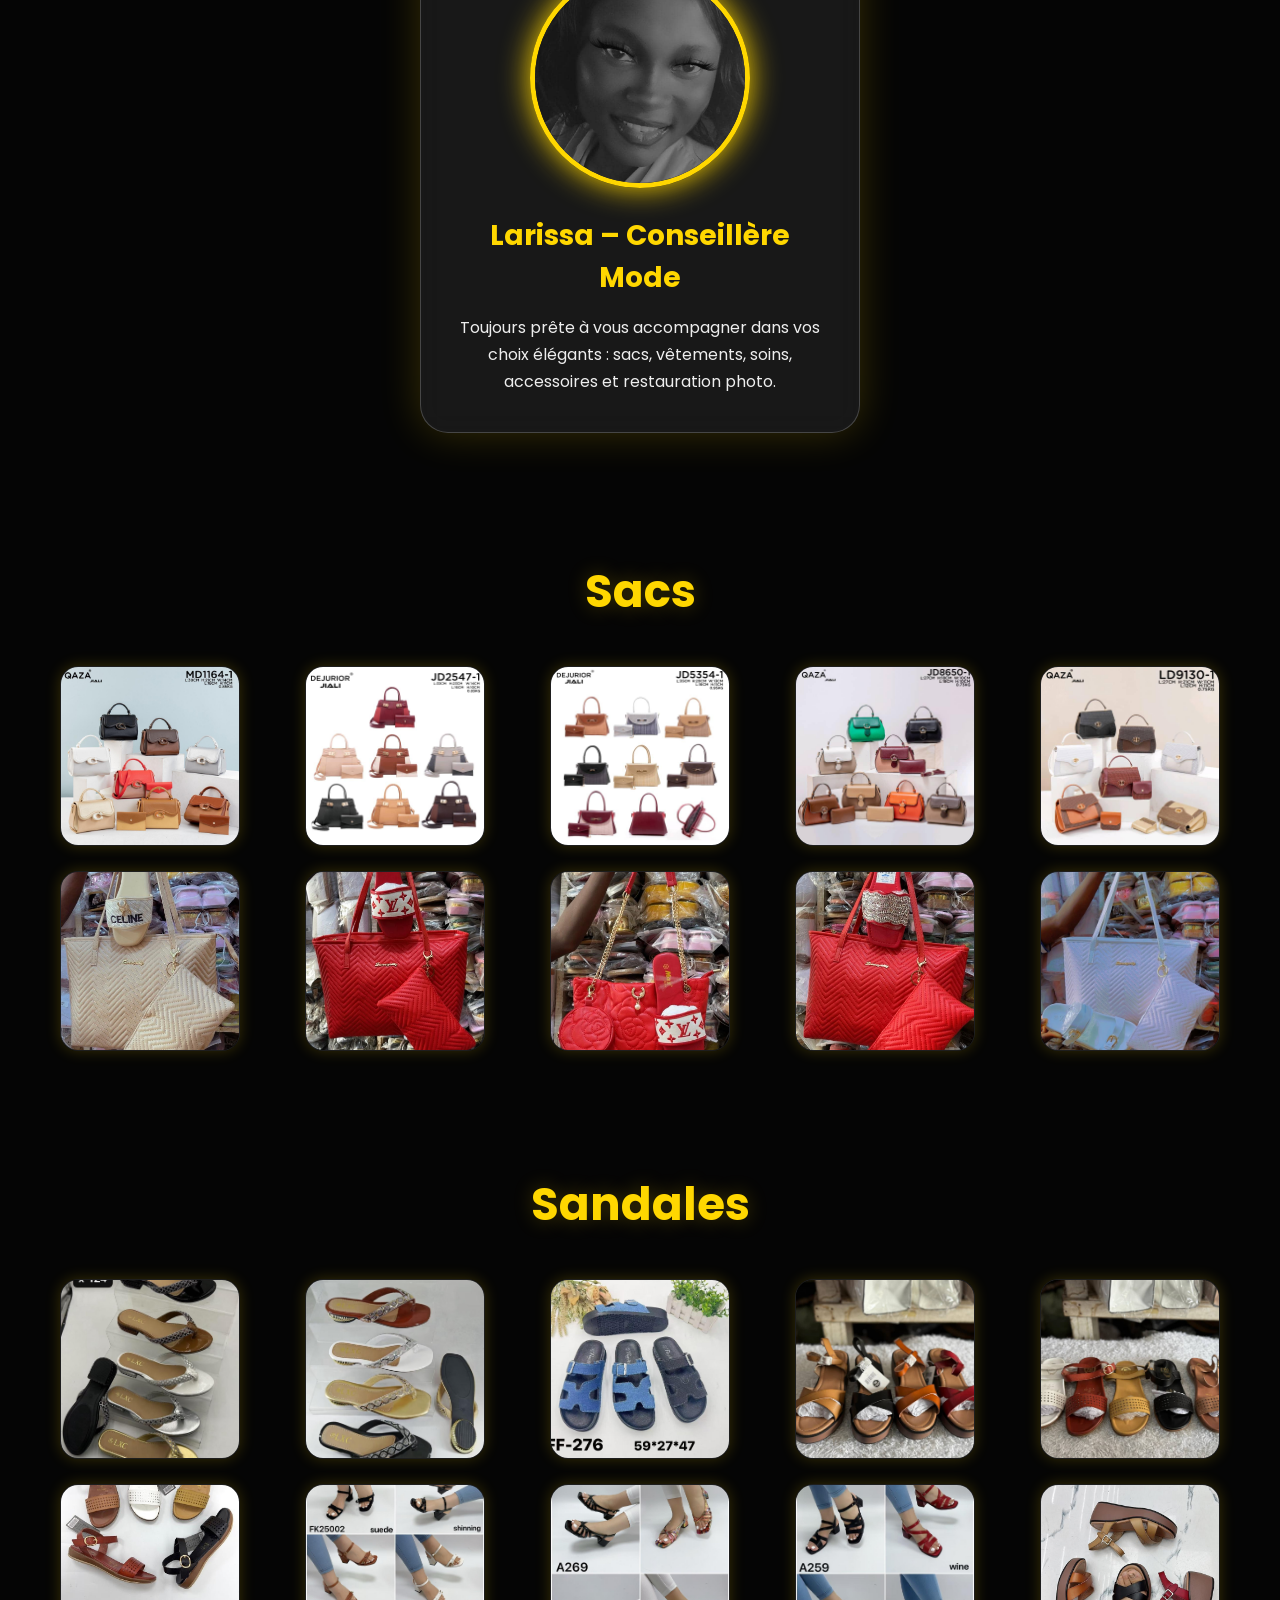
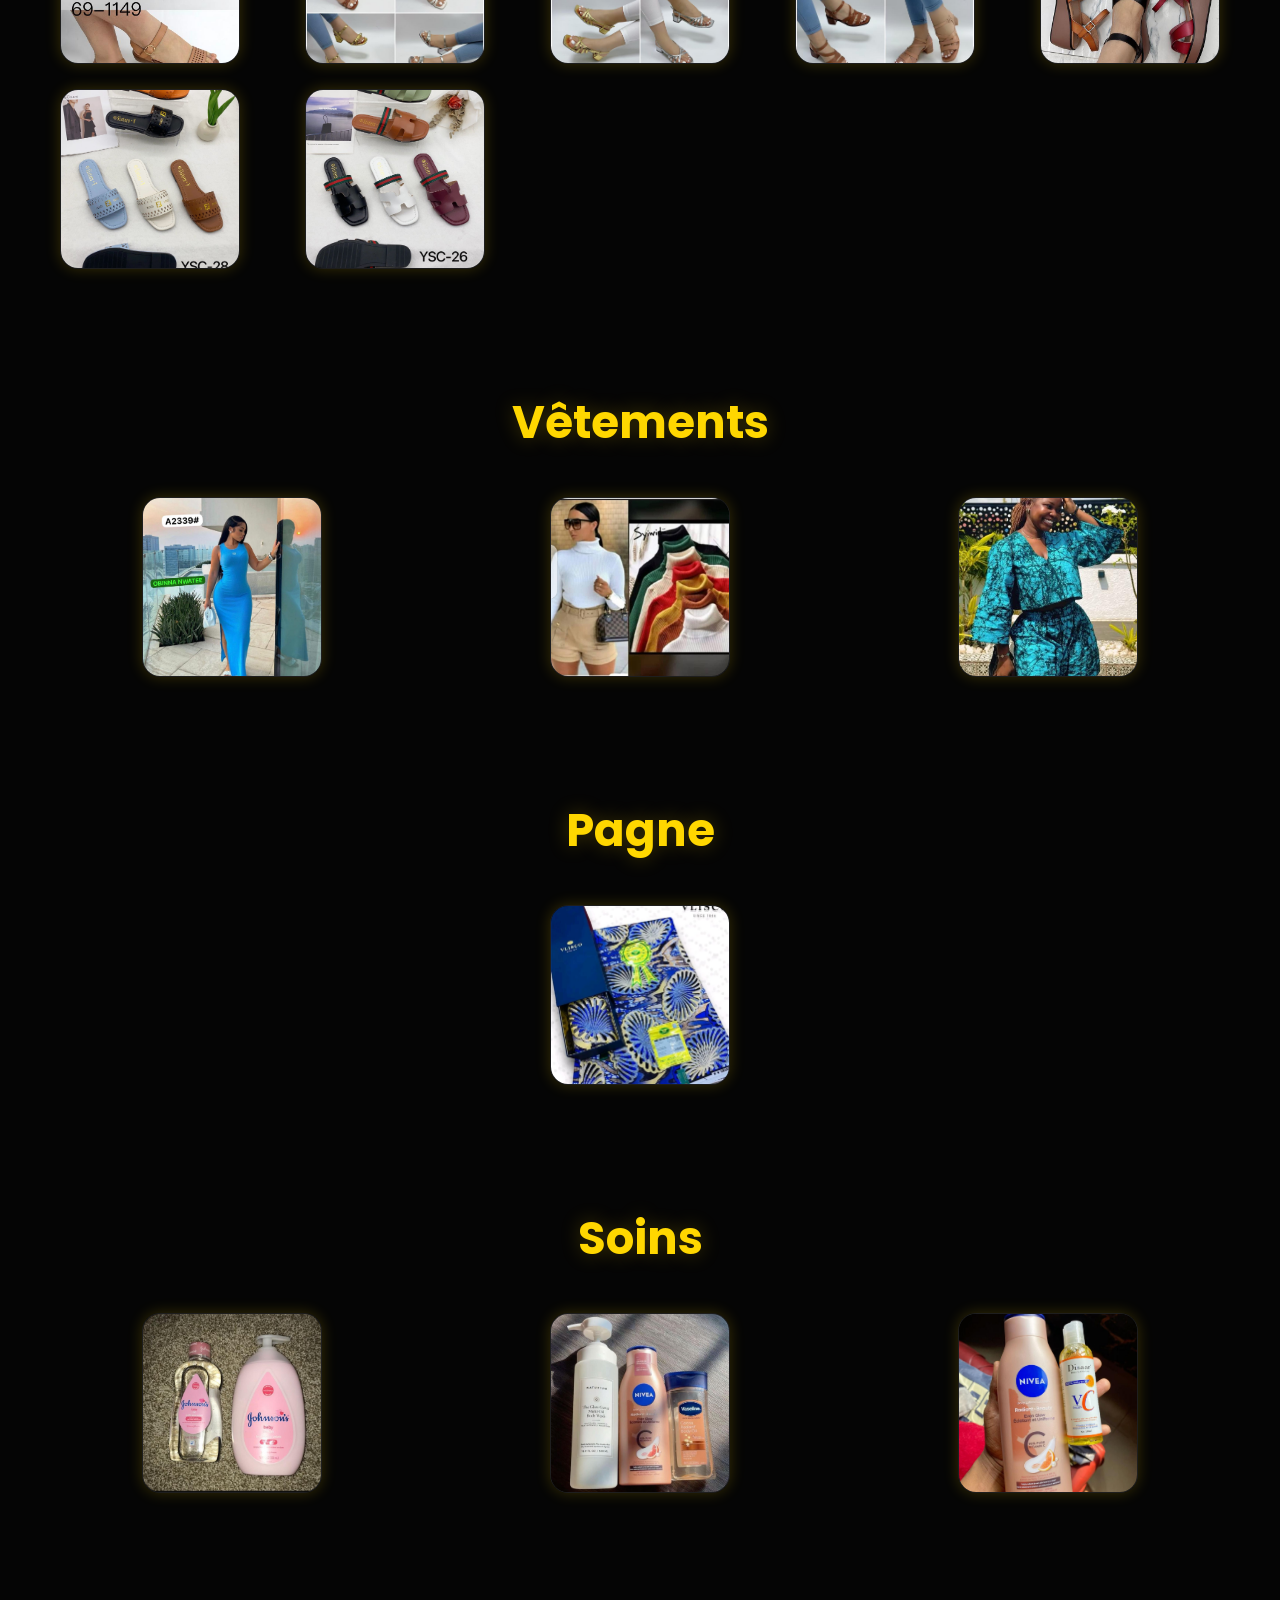
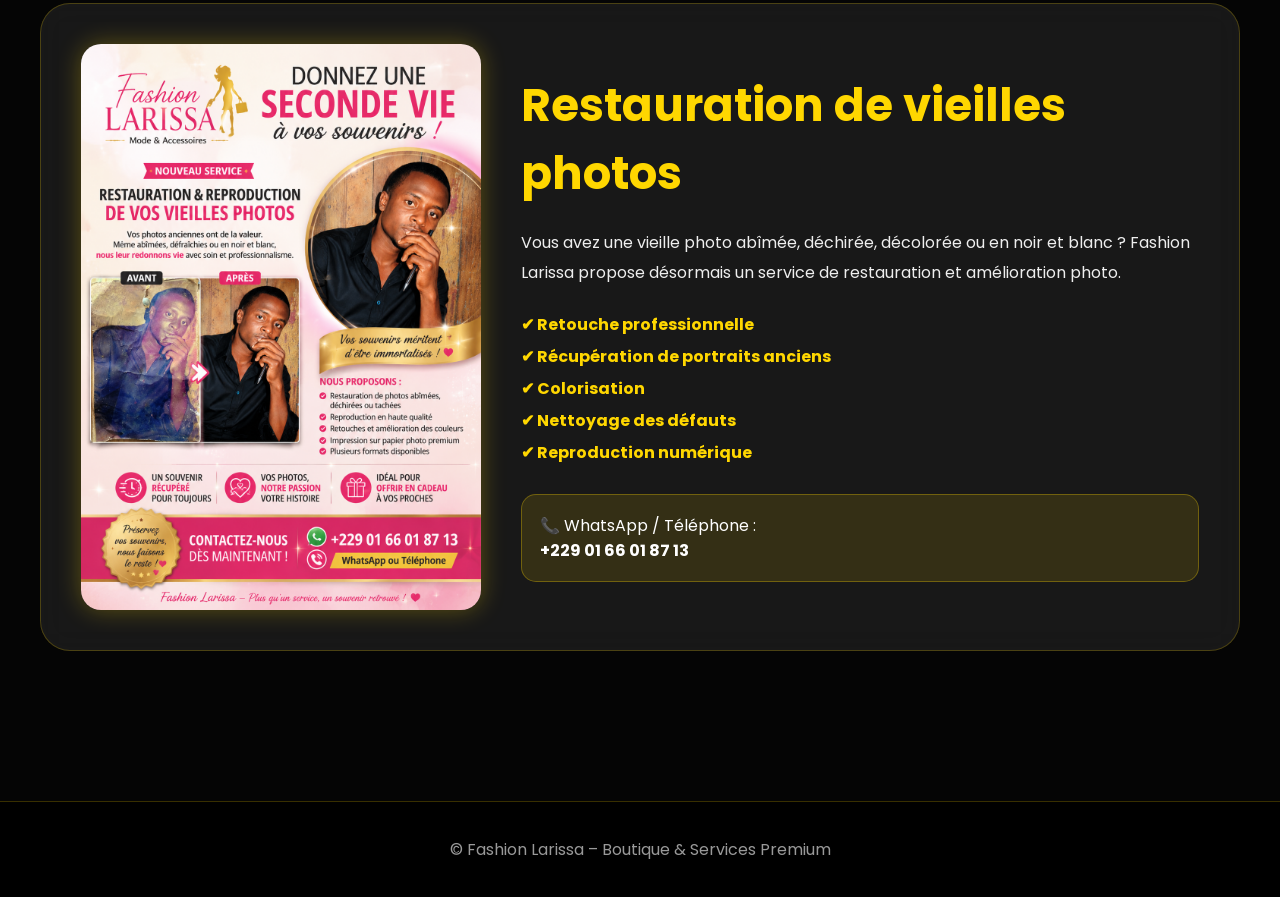
==== commit 44b20917: "Update index.html" ====
--- a/index.html
+++ b/index.html
@@ -641,7 +641,6 @@
 <section class="service-promo reveal" id="nouveau-service">
     <div class="promo-shell">
         <div class="promo-card-3d">
-            <!-- Mets ici la publicité que nous avons créée pour Larissa -->
             <img class="promo-img zoomable" src="Images_Boutique/Publicite/Affiche_Service_Larissa.png" alt="Publicité services Fashion Larissa">
         </div>
 
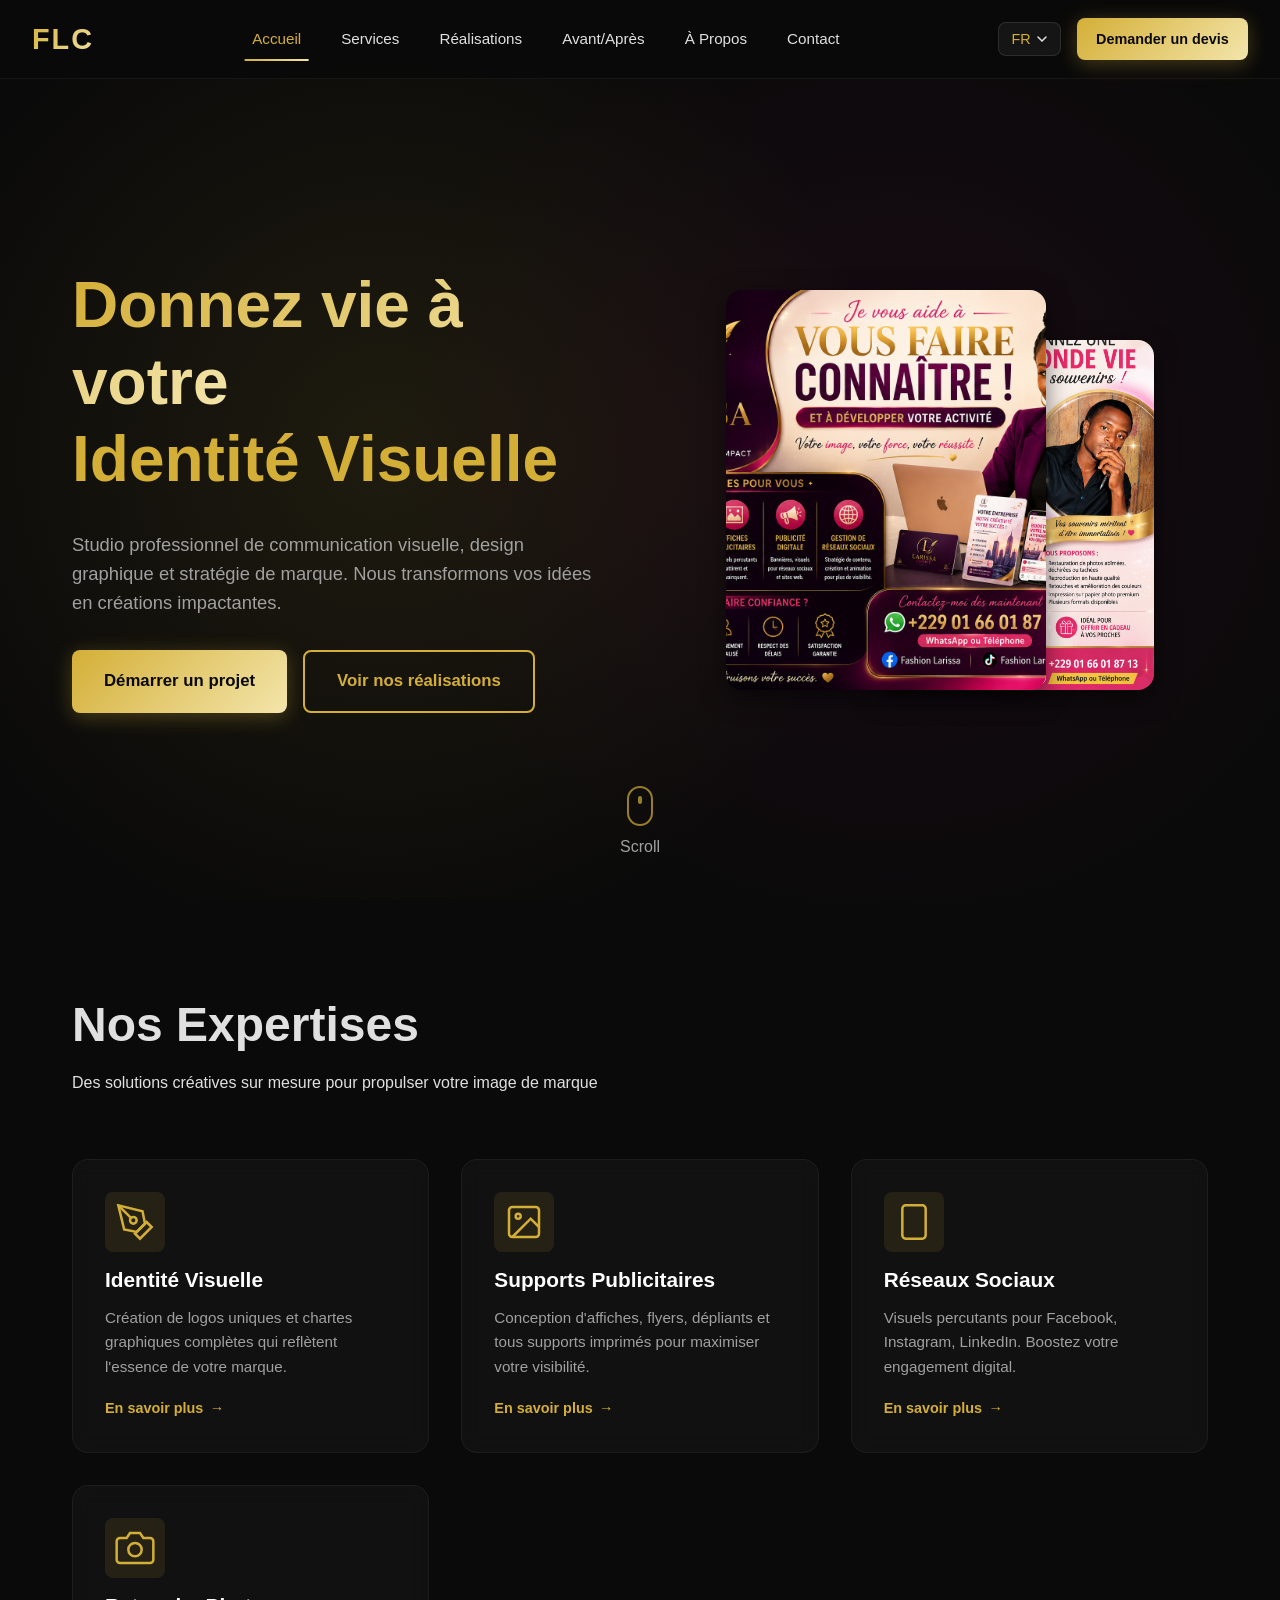
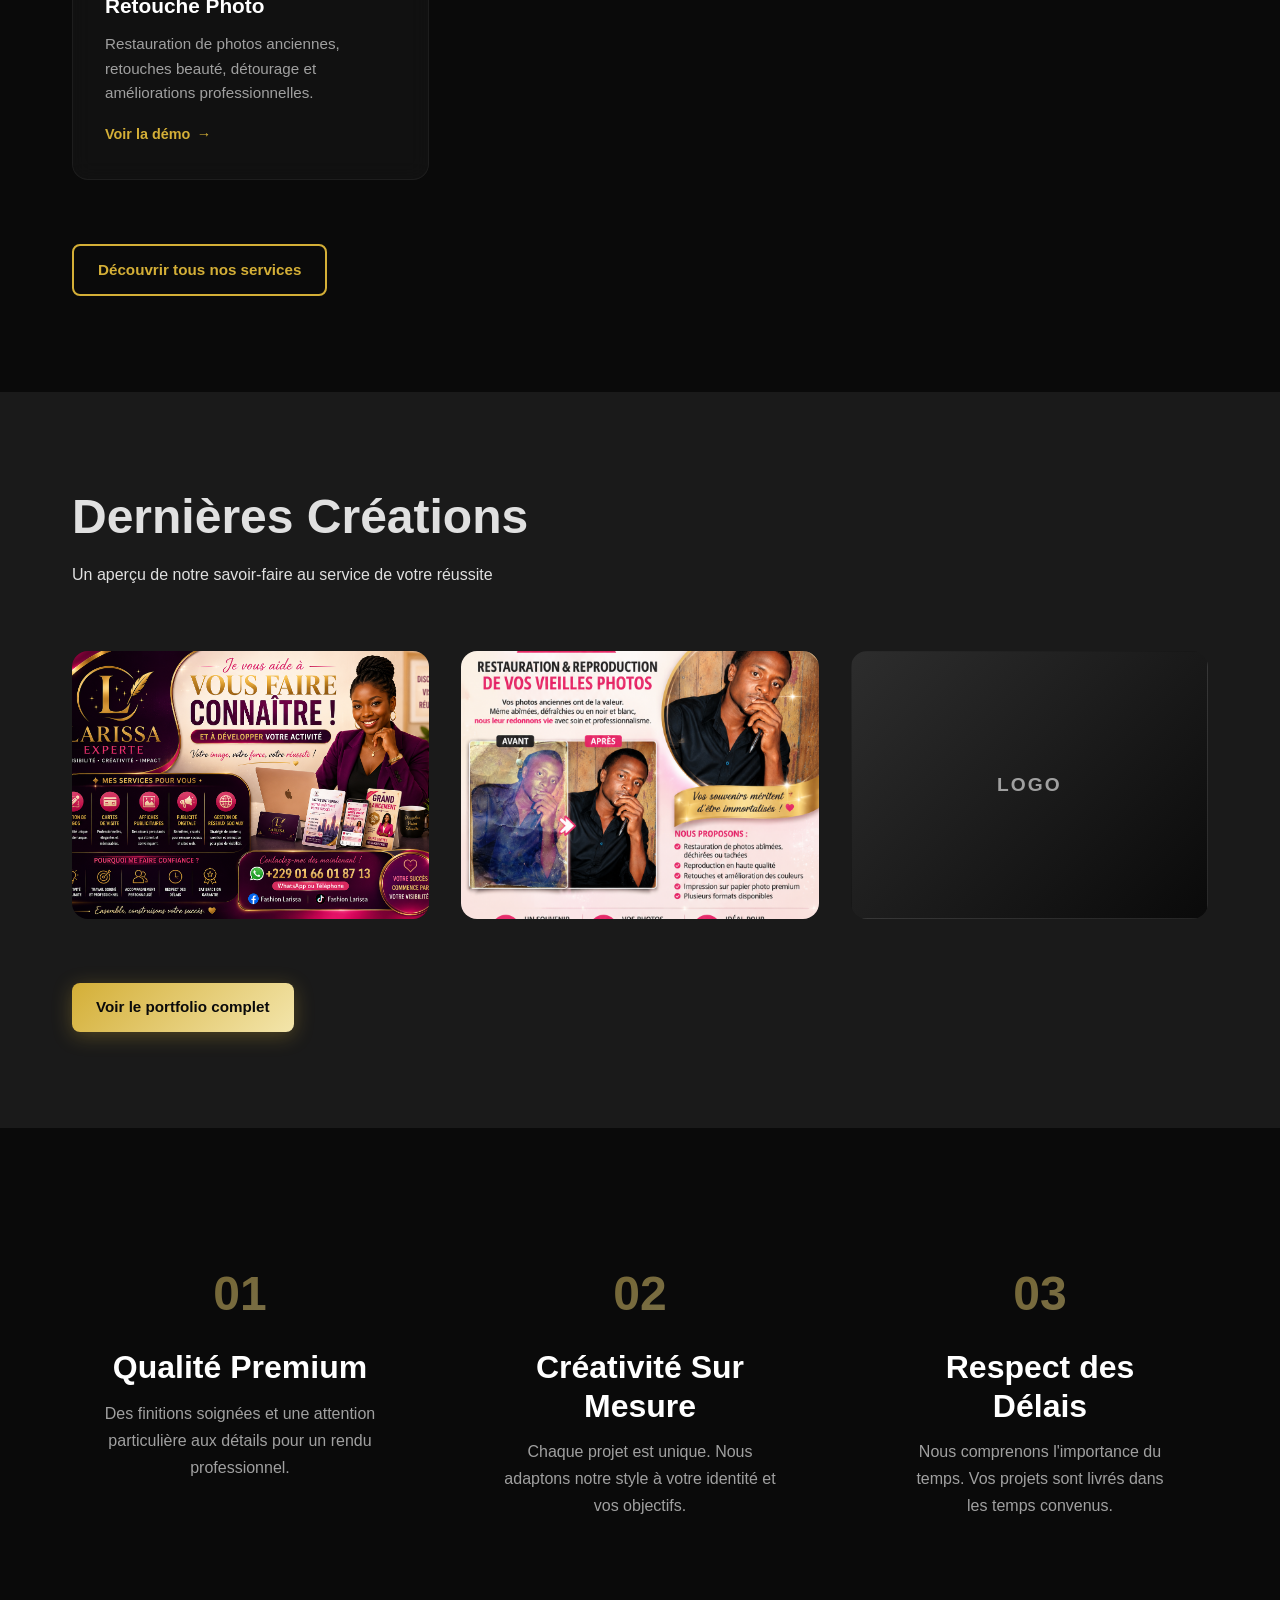
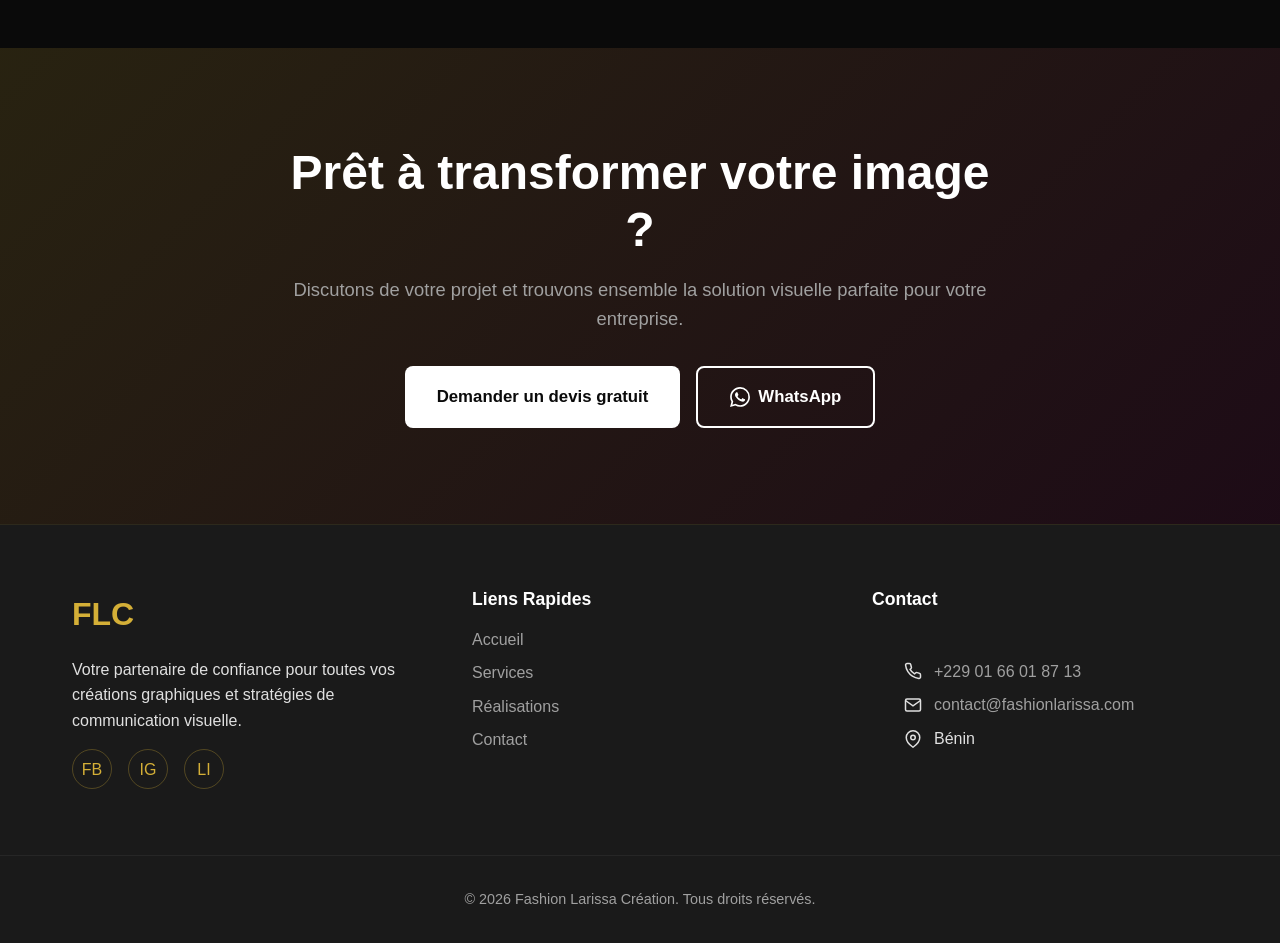
==== commit 96a0727b: "Reconstruction complete du site Fashion Larissa multipage" ====
--- a/index.html
+++ b/index.html
@@ -1,972 +1,939 @@
 <!DOCTYPE html>
 <html lang="fr">
 <head>
-<meta charset="UTF-8">
-<meta name="viewport" content="width=device-width, initial-scale=1.0">
-
-<title>Fashion Larissa – Boutique & Services Premium</title>
-
-<link href="https://fonts.googleapis.com/css2?family=Poppins:wght@300;400;600;700;800;900&family=Cinzel:wght@400;600;700&family=Playfair+Display:wght@600;700;800&display=swap" rel="stylesheet">
-
-<style>
-*{margin:0;padding:0;box-sizing:border-box}
-html{scroll-behavior:smooth}
-body{
-    font-family:'Poppins',sans-serif;
-    background:#050505;
-    color:white;
-    overflow-x:hidden;
-}
-body::before{
-    content:"";
-    position:fixed;
-    inset:0;
-    background:
-    radial-gradient(circle at top left,rgba(255,0,153,.58) 0%,transparent 28%),
-    radial-gradient(circle at bottom right,rgba(255,215,0,.48) 0%,transparent 33%),
-    radial-gradient(circle at center,rgba(124,0,255,.24) 0%,transparent 38%),
-    #050505;
-    z-index:-6;
-}
-body::after{
-    content:"";
-    position:fixed;
-    inset:0;
-    background:linear-gradient(120deg,rgba(255,255,255,.05),transparent,rgba(255,215,0,.07));
-    pointer-events:none;
-    z-index:-5;
-}
-.stars{
-    position:fixed;
-    inset:0;
-    background-image:url('Images_Boutique/etoiles_or.png');
-    opacity:.15;
-    animation:moveStars 80s linear infinite;
-    z-index:-4;
-}
-@keyframes moveStars{
-    from{background-position:0 0}
-    to{background-position:2000px 2000px}
-}
-.sparkles{
-    position:fixed;
-    inset:0;
-    pointer-events:none;
-    z-index:-3;
-    background-image:
-    radial-gradient(circle,rgba(255,255,255,.85) 1px,transparent 2px),
-    radial-gradient(circle,rgba(255,215,0,.9) 1px,transparent 2px);
-    background-size:120px 120px,190px 190px;
-    animation:twinkle 6s ease-in-out infinite alternate;
-    opacity:.35;
-}
-@keyframes twinkle{
-    from{opacity:.15;transform:scale(1)}
-    to{opacity:.45;transform:scale(1.03)}
-}
-.light-orb{
-    position:fixed;
-    width:280px;
-    height:280px;
-    border-radius:50%;
-    filter:blur(45px);
-    opacity:.22;
-    pointer-events:none;
-    z-index:-2;
-    animation:orbMove 14s ease-in-out infinite alternate;
-}
-.orb-1{top:12%;left:-80px;background:#ff008c}
-.orb-2{right:-90px;bottom:18%;background:#ffd700;animation-delay:2s}
-@keyframes orbMove{
-    from{transform:translate(0,0) scale(1)}
-    to{transform:translate(45px,35px) scale(1.15)}
-}
-header{
-    padding:42px 20px;
-    text-align:center;
-    background:linear-gradient(90deg,#ff008c,#ff4db8,#ffd700,#7b0057);
-    background-size:350% 350%;
-    animation:gradientMove 8s ease infinite;
-    box-shadow:0 8px 35px rgba(255,0,128,.55);
-    position:relative;
-    overflow:hidden;
-}
-header::before{
-    content:"";
-    position:absolute;
-    inset:-90px;
-    background:conic-gradient(from 180deg,transparent,rgba(255,255,255,.35),transparent);
-    animation:spinGlow 10s linear infinite;
-}
-@keyframes spinGlow{to{transform:rotate(360deg)}}
-@keyframes gradientMove{
-    0%{background-position:0% 50%}
-    50%{background-position:100% 50%}
-    100%{background-position:0% 50%}
-}
-header h1{
-    position:relative;
-    font-family:'Cinzel',serif;
-    font-size:70px;
-    letter-spacing:8px;
-    color:white;
-    text-shadow:0 0 18px gold,0 0 35px rgba(255,255,255,.45);
-}
-header p{
-    position:relative;
-    margin-top:10px;
-    color:#fff7d1;
-    font-weight:700;
-    letter-spacing:2px;
-}
-nav{
-    position:sticky;
-    top:0;
-    z-index:999;
-    background:rgba(0,0,0,.84);
-    backdrop-filter:blur(13px);
-    padding:14px;
-    display:flex;
-    justify-content:center;
-    flex-wrap:wrap;
-    gap:14px;
-    border-bottom:1px solid rgba(255,215,0,.25);
-}
-nav a{
-    color:#ffd700;
-    text-decoration:none;
-    font-weight:800;
-    padding:8px 13px;
-    border-radius:999px;
-    transition:.3s;
-}
-nav a:hover{
-    color:white;
-    background:linear-gradient(90deg,#ff008c,#ffd700);
-    transform:translateY(-2px);
-}
-.lang-switch{
-    position:fixed;
-    top:18px;
-    right:18px;
-    z-index:2500;
-    display:flex;
-    gap:8px;
-}
-.lang-switch button{
-    background:rgba(0,0,0,.82);
-    color:#ffd700;
-    border:1px solid #ffd700;
-    padding:9px 14px;
-    border-radius:30px;
-    cursor:pointer;
-    font-weight:900;
-    box-shadow:0 0 12px rgba(255,215,0,.25);
-}
-.lang-switch button:hover{background:#ffd700;color:#111}
-.hero{
-    text-align:center;
-    padding:76px 20px 40px;
-}
-.hero h2{
-    font-size:45px;
-    color:#ffd700;
-    margin-bottom:20px;
-    text-shadow:0 0 20px rgba(255,215,0,.35);
-}
-.hero p{
-    max-width:890px;
-    margin:auto;
-    line-height:1.8;
-    color:#ddd;
-    font-size:18px;
-}
-.hero-actions{
-    display:flex;
-    justify-content:center;
-    gap:15px;
-    flex-wrap:wrap;
-}
-.hero-btn,.gold-btn{
-    margin-top:30px;
-    display:inline-block;
-    background:linear-gradient(90deg,#ff008c,#ffd700);
-    padding:15px 35px;
-    border-radius:40px;
-    text-decoration:none;
-    color:white;
-    font-weight:900;
-    box-shadow:0 0 24px rgba(255,0,140,.45);
-    transition:.3s;
-}
-.hero-btn:hover,.gold-btn:hover{
-    transform:scale(1.05);
-    box-shadow:0 0 35px rgba(255,215,0,.75);
-}
-
-/* ✅ NOUVELLE PUBLICITÉ SERVICE LARISSA EN PREMIÈRE PAGE */
-.service-promo{
-    padding:42px 20px 18px;
-}
-.promo-shell{
-    max-width:1280px;
-    margin:auto;
-    display:grid;
-    grid-template-columns:1fr 1fr;
-    gap:28px;
-    align-items:center;
-    perspective:1200px;
-}
-.promo-card-3d{
-    position:relative;
-    border-radius:34px;
-    background:linear-gradient(145deg,rgba(255,255,255,.14),rgba(255,255,255,.04));
-    border:1px solid rgba(255,215,0,.35);
-    padding:18px;
-    box-shadow:0 25px 70px rgba(0,0,0,.55),0 0 35px rgba(255,215,0,.18);
-    transform-style:preserve-3d;
-    animation:float3d 6s ease-in-out infinite;
-}
-@keyframes float3d{
-    0%,100%{transform:rotateX(0deg) rotateY(0deg) translateY(0)}
-    50%{transform:rotateX(2deg) rotateY(-3deg) translateY(-8px)}
-}
-.promo-card-3d::before{
-    content:"NOUVEAU SERVICE";
-    position:absolute;
-    top:-16px;
-    left:28px;
-    background:linear-gradient(90deg,#ffd700,#ff008c);
-    color:#fff;
-    padding:9px 18px;
-    border-radius:999px;
-    font-weight:900;
-    letter-spacing:.5px;
-    z-index:2;
-    box-shadow:0 0 22px rgba(255,215,0,.55);
-}
-.promo-img{
-    width:100%;
-    display:block;
-    border-radius:24px;
-    box-shadow:0 0 22px rgba(255,255,255,.12);
-    cursor:pointer;
-}
-.promo-text{
-    background:rgba(0,0,0,.42);
-    border:1px solid rgba(255,215,0,.25);
-    border-radius:30px;
-    padding:34px;
-    backdrop-filter:blur(14px);
-    box-shadow:inset 0 0 40px rgba(255,215,0,.06);
-}
-.promo-text h2{
-    font-family:'Playfair Display',serif;
-    font-size:44px;
-    line-height:1.08;
-    color:#ffd700;
-    margin-bottom:18px;
-}
-.promo-text h2 span{color:#ff4db8}
-.promo-text p{
-    color:#eee;
-    line-height:1.8;
-    margin-bottom:18px;
-}
-.promo-list{
-    display:grid;
-    grid-template-columns:repeat(2,minmax(0,1fr));
-    gap:12px;
-    margin:22px 0;
-}
-.promo-item{
-    padding:14px;
-    border-radius:18px;
-    background:rgba(255,255,255,.08);
-    border:1px solid rgba(255,215,0,.20);
-    color:#fff;
-    font-weight:800;
-    transition:.3s;
-}
-.promo-item:hover{
-    transform:translateY(-4px);
-    background:linear-gradient(90deg,rgba(255,0,140,.22),rgba(255,215,0,.18));
-}
-.notice{
-    color:#ffd700;
-    font-weight:900;
-    margin-top:8px;
-}
-.larissa-section{
-    display:flex;
-    justify-content:center;
-    padding:45px 20px;
-}
-.larissa-card{
-    background:rgba(255,255,255,.08);
-    border:1px solid rgba(255,255,255,.2);
-    backdrop-filter:blur(14px);
-    border-radius:28px;
-    padding:36px;
-    max-width:440px;
-    text-align:center;
-    box-shadow:0 0 40px rgba(255,215,0,.20);
-    transition:.35s;
-}
-.larissa-card:hover{transform:translateY(-8px) scale(1.02)}
-.larissa-photo{
-    width:220px;
-    height:220px;
-    border-radius:50%;
-    object-fit:cover;
-    border:5px solid #ffd700;
-    box-shadow:0 0 30px gold;
-}
-.larissa-card h3{
-    margin-top:20px;
-    color:#ffd700;
-    font-size:28px;
-}
-.larissa-card p{
-    margin-top:15px;
-    color:#eee;
-    line-height:1.7;
-}
-.section-title{
-    text-align:center;
-    font-size:45px;
-    margin-top:80px;
-    color:#ffd700;
-    text-shadow:0 0 20px rgba(255,215,0,.25);
-}
-.gallery{
-    display:grid;
-    grid-template-columns:repeat(auto-fit,minmax(180px,1fr));
-    gap:25px;
-    padding:40px;
-}
-.gallery img{
-    width:180px;
-    height:180px;
-    object-fit:cover;
-    border-radius:18px;
-    margin:auto;
-    cursor:pointer;
-    transition:.4s;
-    box-shadow:0 0 15px rgba(255,215,0,.2);
-    border:1px solid rgba(255,255,255,.1);
-}
-.gallery img:hover{
-    transform:scale(1.12) rotateZ(-1deg);
-    box-shadow:0 0 28px rgba(255,0,140,.75);
-}
-.pub-section{padding:70px 20px}
-.pub-card{
-    max-width:1200px;
-    margin:auto;
-    background:rgba(255,255,255,.08);
-    border-radius:30px;
-    padding:40px;
-    display:flex;
-    gap:40px;
-    flex-wrap:wrap;
-    align-items:center;
-    backdrop-filter:blur(15px);
-    border:1px solid rgba(255,215,0,.22);
-}
-.pub-card img{
-    width:400px;
-    max-width:100%;
-    border-radius:20px;
-    box-shadow:0 0 25px rgba(255,215,0,.3);
-    cursor:pointer;
-}
-.pub-text{flex:1}
-.pub-text h2{
-    font-size:45px;
-    color:#ffd700;
-    margin-bottom:20px;
-}
-.pub-text p{
-    line-height:1.9;
-    color:#eee;
-    margin-bottom:20px;
-}
-.pub-text ul{
-    line-height:2;
-    color:#ffd700;
-    font-weight:700;
-    list-style:none;
-}
-.contact-box{
-    margin-top:25px;
-    padding:18px;
-    border-radius:15px;
-    background:rgba(255,215,0,.12);
-    border:1px solid rgba(255,215,0,.3);
-}
-.zoom-container{
-    position:fixed;
-    inset:0;
-    background:rgba(0,0,0,.92);
-    display:none;
-    justify-content:center;
-    align-items:center;
-    z-index:5000;
-    padding:20px;
-}
-.zoom-container img{
-    max-width:92%;
-    max-height:88%;
-    border-radius:20px;
-    box-shadow:0 0 40px rgba(255,215,0,.35);
-}
-.close-btn{
-    position:absolute;
-    top:20px;
-    right:25px;
-    background:white;
-    color:black;
-    padding:10px 14px;
-    border-radius:10px;
-    cursor:pointer;
-    font-weight:bold;
-}
-footer{
-    margin-top:80px;
-    text-align:center;
-    padding:35px;
-    background:black;
-    color:#999;
-    border-top:1px solid rgba(255,215,0,.22);
-}
-.whatsapp-float{
-    position:fixed;
-    right:20px;
-    bottom:25px;
-    z-index:3000;
-    background:#25D366;
-    color:white;
-    width:65px;
-    height:65px;
-    border-radius:50%;
-    display:flex;
-    align-items:center;
-    justify-content:center;
-    text-decoration:none;
-    font-size:30px;
-    box-shadow:0 0 25px rgba(37,211,102,.8);
-    animation:pulseWhats 2s infinite;
-}
-@keyframes pulseWhats{
-    0%{transform:scale(1)}
-    50%{transform:scale(1.08)}
-    100%{transform:scale(1)}
-}
-.music-panel{
-    position:fixed;
-    left:20px;
-    bottom:25px;
-    z-index:3000;
-    background:rgba(0,0,0,.85);
-    border:1px solid rgba(255,215,0,.5);
-    border-radius:18px;
-    padding:12px;
-    display:flex;
-    align-items:center;
-    gap:10px;
-    box-shadow:0 0 25px rgba(255,215,0,.3);
-}
-.music-panel button{
-    background:linear-gradient(90deg,#ff008c,#ffd700);
-    border:none;
-    color:white;
-    width:45px;
-    height:45px;
-    border-radius:50%;
-    font-size:18px;
-    cursor:pointer;
-    font-weight:bold;
-}
-.music-panel input{
-    width:100px;
-    accent-color:#ffd700;
-}
-.music-label{
-    color:#ffd700;
-    font-size:12px;
-    font-weight:bold;
-}
-.promo-modal{
-    position:fixed;
-    inset:0;
-    z-index:7000;
-    background:rgba(0,0,0,.88);
-    display:none;
-    align-items:center;
-    justify-content:center;
-    padding:20px;
-}
-.promo-modal.active{display:flex}
-.promo-modal-card{
-    max-width:720px;
-    width:100%;
-    position:relative;
-    background:#111;
-    border:1px solid rgba(255,215,0,.45);
-    border-radius:28px;
-    padding:14px;
-    box-shadow:0 0 55px rgba(255,0,140,.35);
-}
-.promo-modal-card img{
-    width:100%;
-    border-radius:20px;
-    display:block;
-}
-.modal-actions{
-    display:flex;
-    gap:12px;
-    justify-content:center;
-    flex-wrap:wrap;
-    margin-top:14px;
-}
-.modal-actions a,.modal-actions button{
-    border:0;
-    padding:12px 18px;
-    border-radius:999px;
-    font-weight:900;
-    cursor:pointer;
-    text-decoration:none;
-}
-.modal-whatsapp{background:#25D366;color:white}
-.modal-close{background:#ffd700;color:#111}
-.reveal{
-    opacity:0;
-    transform:translateY(30px);
-    transition:opacity .8s ease, transform .8s ease;
-}
-.reveal.visible{
-    opacity:1;
-    transform:translateY(0);
-}
-@media(max-width:980px){
-    .promo-shell{grid-template-columns:1fr}
-    .promo-text h2{font-size:36px}
-    header h1{font-size:50px}
-}
-@media(max-width:768px){
-    header{padding:35px 15px}
-    header h1{font-size:38px;letter-spacing:3px}
-    header p{font-size:13px}
-    nav{gap:8px;padding:10px}
-    nav a{font-size:13px;padding:7px 9px}
-    .section-title{font-size:32px}
-    .hero{padding:55px 16px 25px}
-    .hero h2{font-size:30px}
-    .hero p{font-size:16px}
-    .promo-text{padding:24px}
-    .promo-text h2{font-size:30px}
-    .promo-list{grid-template-columns:1fr}
-    .pub-text h2{font-size:32px}
-    .gallery{padding:25px 16px;grid-template-columns:repeat(auto-fit,minmax(140px,1fr));gap:18px}
-    .gallery img{width:145px;height:145px}
-    .lang-switch{
-        top:10px;
-        right:10px;
-        gap:5px;
+    <meta charset="UTF-8">
+    <meta name="viewport" content="width=device-width, initial-scale=1.0">
+    <title>Fashion Larissa Création | Studio de Communication Visuelle & Design Graphique</title>
+    <meta name="description" content="Studio professionnel de communication visuelle, création graphique, marketing et publicité. Affiches, logos, identité visuelle, retouche photo.">
+    <meta name="keywords" content="design graphique, logo, affiche, flyer, identité visuelle, communication, marketing, retouche photo, Bénin">
+    <meta name="author" content="Fashion Larissa Création">
+    
+    <!-- Open Graph / Facebook -->
+    <meta property="og:type" content="website">
+    <meta property="og:url" content="https://grial71.github.io/fashion-larissa/">
+    <meta property="og:title" content="Fashion Larissa Création | Studio de Design Graphique">
+    <meta property="og:description" content="Expert en communication visuelle : logos, affiches, identité de marque et retouche photo professionnelle.">
+    <meta property="og:image" content="assets/images/og-image.jpg">
+
+    <!-- Twitter -->
+    <meta property="twitter:card" content="summary_large_image">
+    <meta property="twitter:url" content="https://grial71.github.io/fashion-larissa/">
+    <meta property="twitter:title" content="Fashion Larissa Création | Studio de Design Graphique">
+    <meta property="twitter:description" content="Expert en communication visuelle : logos, affiches, identité de marque et retouche photo professionnelle.">
+    <meta property="twitter:image" content="assets/images/og-image.jpg">
+
+    <!-- Canonical -->
+    <link rel="canonical" href="index.html">
+
+    <!-- Preload critical assets -->
+    <link rel="preload" href="assets/css/style.css" as="style">
+    <link rel="preload" href="assets/css/header.css" as="style">
+    <link rel="preload" href="assets/css/components.css" as="style">
+    <link rel="preload" href="assets/js/main.js" as="script">
+    <link rel="preload" href="assets/js/translations.js" as="script">
+
+    <link rel="stylesheet" href="assets/css/style.css">
+    <link rel="stylesheet" href="assets/css/header.css">
+    <link rel="stylesheet" href="assets/css/components.css">
+
+    <!-- Structured Data -->
+    <script type="application/ld+json">
+    {
+      "@context": "https://schema.org",
+      "@type": "ProfessionalService",
+      "name": "Fashion Larissa Création",
+      "image": "assets/images/logo.png",
+      "description": "Studio de communication visuelle et design graphique au Bénin.",
+      "telephone": "+2290166018713",
+      "url": "https://grial71.github.io/fashion-larissa/",
+      "address": {
+        "@type": "PostalAddress",
+        "addressCountry": "BJ"
+      },
+      "priceRange": "$$",
+      "openingHoursSpecification": {
+        "@type": "OpeningHoursSpecification",
+        "dayOfWeek": [
+          "Monday",
+          "Tuesday",
+          "Wednesday",
+          "Thursday",
+          "Friday",
+          "Saturday"
+        ],
+        "opens": "08:00",
+        "closes": "18:00"
+      }
     }
-    .lang-switch button{
-        padding:7px 10px;
-        font-size:12px;
-    }
-    .music-panel{
-        left:10px;
-        bottom:15px;
-        padding:9px;
-    }
-    .music-panel input{width:78px}
-    .whatsapp-float{
-        right:12px;
-        bottom:15px;
-        width:58px;
-        height:58px;
-    }
-    .pub-card{padding:25px}
-}
-</style>
+    </script>
 </head>
 
 <body>
 
-<div class="stars"></div>
-<div class="sparkles"></div>
-<div class="light-orb orb-1"></div>
-<div class="light-orb orb-2"></div>
-
-<div class="lang-switch">
-    <button onclick="setLanguage('fr')">FR</button>
-    <button onclick="setLanguage('en')">EN</button>
-    <button onclick="setLanguage('es')">ES</button>
-</div>
-
-<header>
-    <h1>FASHION LARISSA</h1>
-    <p>Boutique • Beauté • Style • Services Premium</p>
-</header>
-
-<nav>
-    <a id="menu-accueil" href="#accueil">Accueil</a>
-    <a id="menu-promo" href="#nouveau-service">Nouveau service</a>
-    <a id="menu-sacs" href="#sacs">Sacs</a>
-    <a id="menu-sandales" href="#sandales">Sandales</a>
-    <a id="menu-vetements" href="#vetements">Vêtements</a>
-    <a id="menu-pagne" href="#pagne">Pagne</a>
-    <a id="menu-soins" href="#soins">Soins</a>
-    <a id="menu-restauration" href="#restauration">Restauration Photo</a>
-</nav>
-
-<section class="hero reveal" id="accueil">
-    <h2 id="hero-title">Élégance • Mode • Beauté • Style</h2>
-    <p id="hero-text">
-        Découvrez l’univers Fashion Larissa : sacs, sandales, vêtements, soins,
-        pagnes et restauration professionnelle de vieilles photos.
-    </p>
-    <div class="hero-actions">
-        <a class="hero-btn" href="https://wa.me/2290166018713" target="_blank">WhatsApp Larissa</a>
-        <a class="gold-btn" href="#nouveau-service">Voir le nouveau service</a>
+    <!-- Header / Navigation -->
+    <header class="site-header" id="main-header">
+        <div class="header-container">
+
+            <a href="index.html" class="logo-link" aria-label="Fashion Larissa Création - Accueil">
+                <div class="logo-placeholder">FLC</div>
+            </a>
+
+            <nav class="main-nav" role="navigation" aria-label="Menu principal">
+                <ul class="nav-list">
+                    <li class="nav-item">
+                        <a href="index.html" class="nav-link active" data-i18n="nav.home">Accueil</a>
+                    </li>
+
+                    <li class="nav-item">
+                        <a href="services.html" class="nav-link" data-i18n="nav.services">Services</a>
+                    </li>
+
+                    <li class="nav-item">
+                        <a href="portfolio.html" class="nav-link" data-i18n="nav.portfolio">Réalisations</a>
+                    </li>
+
+                    <li class="nav-item">
+                        <a href="avant-apres.html" class="nav-link" data-i18n="nav.restoration">Avant/Après</a>
+                    </li>
+
+                    <li class="nav-item">
+                        <a href="a-propos.html" class="nav-link" data-i18n="nav.about">À Propos</a>
+                    </li>
+
+                    <li class="nav-item">
+                        <a href="contact.html" class="nav-link" data-i18n="nav.contact">Contact</a>
+                    </li>
+                </ul>
+            </nav>
+
+            <div class="header-actions">
+
+                <!-- Language Selector -->
+                <div class="lang-selector">
+                    <button class="lang-btn" aria-label="Sélectionner la langue">
+                        <span class="current-lang">FR</span>
+
+                        <svg width="10" height="6" viewBox="0 0 10 6" fill="none">
+                            <path
+                                d="M1 1L5 5L9 1"
+                                stroke="currentColor"
+                                stroke-width="1.5"
+                                stroke-linecap="round"
+                            />
+                        </svg>
+                    </button>
+
+                    <div class="lang-dropdown">
+                        <button data-lang="fr">Français</button>
+                        <button data-lang="en">English</button>
+                        <button data-lang="es">Español</button>
+                    </div>
+                </div>
+
+                <!-- CTA -->
+                <a
+                    href="contact.html"
+                    class="btn btn-primary nav-cta"
+                    data-i18n="nav.quote"
+                >
+                    Demander un devis
+                </a>
+
+                <!-- Mobile Menu Toggle -->
+                <button
+                    class="mobile-menu-toggle"
+                    aria-label="Menu"
+                    aria-expanded="false"
+                >
+                    <span class="hamburger-line"></span>
+                    <span class="hamburger-line"></span>
+                    <span class="hamburger-line"></span>
+                </button>
+
+            </div>
+        </div>
+    </header>
+
+
+    <!-- Mobile Menu -->
+    <div class="mobile-menu-overlay" aria-hidden="true">
+        <nav class="mobile-nav" role="navigation">
+
+            <ul class="mobile-nav-list">
+                <li>
+                    <a href="index.html" class="mobile-nav-link active" data-i18n="nav.home">
+                        Accueil
+                    </a>
+                </li>
+
+                <li>
+                    <a href="services.html" class="mobile-nav-link" data-i18n="nav.services">
+                        Services
+                    </a>
+                </li>
+
+                <li>
+                    <a href="portfolio.html" class="mobile-nav-link" data-i18n="nav.portfolio">
+                        Réalisations
+                    </a>
+                </li>
+
+                <li>
+                    <a href="avant-apres.html" class="mobile-nav-link" data-i18n="nav.restoration">
+                        Avant/Après
+                    </a>
+                </li>
+
+                <li>
+                    <a href="a-propos.html" class="mobile-nav-link" data-i18n="nav.about">
+                        À Propos
+                    </a>
+                </li>
+
+                <li>
+                    <a href="contact.html" class="mobile-nav-link" data-i18n="nav.contact">
+                        Contact
+                    </a>
+                </li>
+            </ul>
+
+            <div class="mobile-lang-selector">
+                <button data-lang="fr">Français</button>
+                <button data-lang="en">English</button>
+                <button data-lang="es">Español</button>
+            </div>
+
+        </nav>
     </div>
-</section>
-
-<!-- ✅ PUBLICITÉ INCORPORÉE EN PREMIÈRE PAGE -->
-<section class="service-promo reveal" id="nouveau-service">
-    <div class="promo-shell">
-        <div class="promo-card-3d">
-            <img class="promo-img zoomable" src="Images_Boutique/Publicite/Affiche_Service_Larissa.png" alt="Publicité services Fashion Larissa">
+
+
+    <main>
+
+        <!-- Hero Section -->
+        <section class="hero-section" id="home">
+
+            <div class="hero-bg-overlay"></div>
+
+            <div class="container hero-content">
+
+                <div class="hero-text reveal-up">
+
+                    <h1 class="hero-title">
+                        <span
+                            class="gradient-text"
+                            data-i18n="hero.title.part1"
+                        >
+                            Donnez vie à votre
+                        </span>
+
+                        <br>
+
+                        <span
+                            class="gold-text"
+                            data-i18n="hero.title.part2"
+                        >
+                            Identité Visuelle
+                        </span>
+                    </h1>
+
+                    <p
+                        class="hero-subtitle"
+                        data-i18n="hero.subtitle"
+                    >
+                        Studio professionnel de communication visuelle,
+                        design graphique et stratégie de marque.
+                        Nous transformons vos idées en créations impactantes.
+                    </p>
+
+                    <div class="hero-buttons">
+
+                        <a
+                            href="contact.html"
+                            class="btn btn-primary btn-lg"
+                            data-i18n="hero.cta.primary"
+                        >
+                            Démarrer un projet
+                        </a>
+
+                        <a
+                            href="portfolio.html"
+                            class="btn btn-outline btn-lg"
+                            data-i18n="hero.cta.secondary"
+                        >
+                            Voir nos réalisations
+                        </a>
+
+                    </div>
+
+                </div>
+
+
+                <div class="hero-visual reveal-up delay-200">
+
+                    <div class="floating-card card-1 tilt-card">
+                        <div class="card-glow"></div>
+
+                        <img
+                            src="Images_Boutique/Publicite/Affiche_Service_Larissa.png"
+                            alt="Exemple de création graphique affiche"
+                            loading="lazy"
+                        >
+                    </div>
+
+                    <div class="floating-card card-2 tilt-card">
+                        <div class="card-glow"></div>
+
+                        <img
+                            src="Images_Boutique/Publicite/Affiche_Restauration_Photo.png"
+                            alt="Exemple de restauration photo"
+                            loading="lazy"
+                        >
+                    </div>
+
+                </div>
+
+            </div>
+
+
+            <!-- Scroll Indicator -->
+            <div class="scroll-indicator">
+
+                <div class="mouse">
+                    <div class="wheel"></div>
+                </div>
+
+                <span data-i18n="hero.scroll">Scroll</span>
+
+            </div>
+
+        </section>
+
+
+        <!-- Services Preview -->
+        <section class="section services-preview">
+
+            <div class="container">
+
+                <div class="section-header reveal-up">
+
+                    <h2
+                        class="section-title"
+                        data-i18n="services.preview.title"
+                    >
+                        Nos Expertises
+                    </h2>
+
+                    <p
+                        class="section-subtitle"
+                        data-i18n="services.preview.subtitle"
+                    >
+                        Des solutions créatives sur mesure pour propulser votre image de marque
+                    </p>
+
+                </div>
+
+
+                <div class="services-grid">
+
+                    <!-- Service 1 -->
+                    <article class="service-card tilt-card reveal-up">
+
+                        <div class="card-glow"></div>
+
+                        <div class="service-icon">
+                            <svg
+                                width="40"
+                                height="40"
+                                viewBox="0 0 24 24"
+                                fill="none"
+                                stroke="currentColor"
+                                stroke-width="1.5"
+                            >
+                                <path d="M12 19l7-7 3 3-7 7-3-3z"></path>
+                                <path d="M18 13l-1.5-7.5L2 2l3.5 14.5L13 18l5-5z"></path>
+                                <path d="M2 2l7.586 7.586"></path>
+                                <circle cx="11" cy="11" r="2"></circle>
+                            </svg>
+                        </div>
+
+                        <h3 data-i18n="services.items.branding.title">
+                            Identité Visuelle
+                        </h3>
+
+                        <p data-i18n="services.items.branding.desc">
+                            Création de logos uniques et chartes graphiques complètes
+                            qui reflètent l'essence de votre marque.
+                        </p>
+
+                        <a
+                            href="services.html#branding"
+                            class="card-link"
+                            data-i18n="common.learnMore"
+                        >
+                            En savoir plus
+                        </a>
+
+                    </article>
+
+
+                    <!-- Service 2 -->
+                    <article class="service-card tilt-card reveal-up delay-100">
+
+                        <div class="card-glow"></div>
+
+                        <div class="service-icon">
+                            <svg
+                                width="40"
+                                height="40"
+                                viewBox="0 0 24 24"
+                                fill="none"
+                                stroke="currentColor"
+                                stroke-width="1.5"
+                            >
+                                <rect x="3" y="3" width="18" height="18" rx="2" ry="2"></rect>
+                                <circle cx="8.5" cy="8.5" r="1.5"></circle>
+                                <polyline points="21 15 16 10 5 21"></polyline>
+                            </svg>
+                        </div>
+
+                        <h3 data-i18n="services.items.print.title">
+                            Supports Publicitaires
+                        </h3>
+
+                        <p data-i18n="services.items.print.desc">
+                            Conception d'affiches, flyers, dépliants et tous supports
+                            imprimés pour maximiser votre visibilité.
+                        </p>
+
+                        <a
+                            href="services.html#print"
+                            class="card-link"
+                            data-i18n="common.learnMore"
+                        >
+                            En savoir plus
+                        </a>
+
+                    </article>
+
+
+                    <!-- Service 3 -->
+                    <article class="service-card tilt-card reveal-up delay-200">
+
+                        <div class="card-glow"></div>
+
+                        <div class="service-icon">
+                            <svg
+                                width="40"
+                                height="40"
+                                viewBox="0 0 24 24"
+                                fill="none"
+                                stroke="currentColor"
+                                stroke-width="1.5"
+                            >
+                                <rect x="5" y="2" width="14" height="20" rx="2" ry="2"></rect>
+                                <line x1="12" y1="18" x2="12.01" y2="18"></line>
+                            </svg>
+                        </div>
+
+                        <h3 data-i18n="services.items.social.title">
+                            Réseaux Sociaux
+                        </h3>
+
+                        <p data-i18n="services.items.social.desc">
+                            Visuels percutants pour Facebook, Instagram, LinkedIn.
+                            Boostez votre engagement digital.
+                        </p>
+
+                        <a
+                            href="services.html#social"
+                            class="card-link"
+                            data-i18n="common.learnMore"
+                        >
+                            En savoir plus
+                        </a>
+
+                    </article>
+
+
+                    <!-- Service 4 -->
+                    <article class="service-card tilt-card reveal-up delay-300">
+
+                        <div class="card-glow"></div>
+
+                        <div class="service-icon">
+                            <svg
+                                width="40"
+                                height="40"
+                                viewBox="0 0 24 24"
+                                fill="none"
+                                stroke="currentColor"
+                                stroke-width="1.5"
+                            >
+                                <path d="M23 19a2 2 0 0 1-2 2H3a2 2 0 0 1-2-2V8a2 2 0 0 1 2-2h4l2-3h6l2 3h4a2 2 0 0 1 2 2z"></path>
+                                <circle cx="12" cy="13" r="4"></circle>
+                            </svg>
+                        </div>
+
+                        <h3 data-i18n="services.items.photo.title">
+                            Retouche Photo
+                        </h3>
+
+                        <p data-i18n="services.items.photo.desc">
+                            Restauration de photos anciennes, retouches beauté,
+                            détourage et améliorations professionnelles.
+                        </p>
+
+                        <a
+                            href="avant-apres.html"
+                            class="card-link"
+                            data-i18n="common.seeDemo"
+                        >
+                            Voir la démo
+                        </a>
+
+                    </article>
+
+                </div>
+
+
+                <div class="section-cta reveal-up">
+
+                    <a
+                        href="services.html"
+                        class="btn btn-outline"
+                        data-i18n="services.preview.cta"
+                    >
+                        Découvrir tous nos services
+                    </a>
+
+                </div>
+
+            </div>
+
+        </section>
+
+
+        <!-- Portfolio Preview -->
+        <section class="section portfolio-preview bg-darker">
+
+            <div class="container">
+
+                <div class="section-header reveal-up">
+
+                    <h2
+                        class="section-title"
+                        data-i18n="portfolio.preview.title"
+                    >
+                        Dernières Créations
+                    </h2>
+
+                    <p
+                        class="section-subtitle"
+                        data-i18n="portfolio.preview.subtitle"
+                    >
+                        Un aperçu de notre savoir-faire au service de votre réussite
+                    </p>
+
+                </div>
+
+
+                <div class="portfolio-grid-mini">
+
+                    <div
+                        class="portfolio-item reveal-up tilt-card"
+                        data-category="print"
+                    >
+                        <div class="portfolio-img-wrapper">
+
+                            <img
+                                src="Images_Boutique/Publicite/Affiche_Service_Larissa.png"
+                                alt="Affiche promotionnelle service"
+                                loading="lazy"
+                            >
+
+                            <div class="portfolio-overlay">
+                                <span
+                                    class="portfolio-category"
+                                    data-i18n="categories.print"
+                                >
+                                    Affiches
+                                </span>
+                            </div>
+
+                        </div>
+                    </div>
+
+
+                    <div
+                        class="portfolio-item reveal-up delay-100 tilt-card"
+                        data-category="restoration"
+                    >
+                        <div class="portfolio-img-wrapper">
+
+                            <img
+                                src="Images_Boutique/Publicite/Affiche_Restauration_Photo.png"
+                                alt="Exemple restauration photo"
+                                loading="lazy"
+                            >
+
+                            <div class="portfolio-overlay">
+                                <span
+                                    class="portfolio-category"
+                                    data-i18n="categories.restoration"
+                                >
+                                    Restauration
+                                </span>
+                            </div>
+
+                        </div>
+                    </div>
+
+
+                    <div
+                        class="portfolio-item reveal-up delay-200 tilt-card"
+                        data-category="branding"
+                    >
+                        <div class="portfolio-img-wrapper">
+
+                            <div class="placeholder-img">
+                                LOGO
+                            </div>
+
+                            <div class="portfolio-overlay">
+                                <span
+                                    class="portfolio-category"
+                                    data-i18n="categories.branding"
+                                >
+                                    Logos
+                                </span>
+                            </div>
+
+                        </div>
+                    </div>
+
+                </div>
+
+
+                <div class="section-cta reveal-up">
+
+                    <a
+                        href="portfolio.html"
+                        class="btn btn-primary"
+                        data-i18n="portfolio.preview.cta"
+                    >
+                        Voir le portfolio complet
+                    </a>
+
+                </div>
+
+            </div>
+
+        </section>
+
+
+        <!-- Why Choose Us -->
+        <section class="section features-section">
+
+            <div class="container">
+
+                <div class="features-grid">
+
+                    <div class="feature-item reveal-up">
+
+                        <div class="feature-number">
+                            01
+                        </div>
+
+                        <h3 data-i18n="features.quality.title">
+                            Qualité Premium
+                        </h3>
+
+                        <p data-i18n="features.quality.desc">
+                            Des finitions soignées et une attention particulière
+                            aux détails pour un rendu professionnel.
+                        </p>
+
+                    </div>
+
+
+                    <div class="feature-item reveal-up delay-100">
+
+                        <div class="feature-number">
+                            02
+                        </div>
+
+                        <h3 data-i18n="features.creative.title">
+                            Créativité Sur Mesure
+                        </h3>
+
+                        <p data-i18n="features.creative.desc">
+                            Chaque projet est unique. Nous adaptons notre style
+                            à votre identité et vos objectifs.
+                        </p>
+
+                    </div>
+
+
+                    <div class="feature-item reveal-up delay-200">
+
+                        <div class="feature-number">
+                            03
+                        </div>
+
+                        <h3 data-i18n="features.deadline.title">
+                            Respect des Délais
+                        </h3>
+
+                        <p data-i18n="features.deadline.desc">
+                            Nous comprenons l'importance du temps.
+                            Vos projets sont livrés dans les temps convenus.
+                        </p>
+
+                    </div>
+
+                </div>
+
+            </div>
+
+        </section>
+
+
+        <!-- CTA Section -->
+        <section class="section cta-section bg-gradient">
+
+            <div class="container cta-content reveal-up">
+
+                <h2
+                    class="cta-title"
+                    data-i18n="cta.title"
+                >
+                    Prêt à transformer votre image ?
+                </h2>
+
+                <p
+                    class="cta-text"
+                    data-i18n="cta.text"
+                >
+                    Discutons de votre projet et trouvons ensemble
+                    la solution visuelle parfaite pour votre entreprise.
+                </p>
+
+
+                <div class="cta-buttons">
+
+                    <a
+                        href="contact.html"
+                        class="btn btn-white btn-lg"
+                        data-i18n="cta.primary"
+                    >
+                        Demander un devis gratuit
+                    </a>
+
+
+                    <a
+                        href="https://wa.me/2290166018713?text=Bonjour%20Larissa,%20je%20souhaiterais%20obtenir%20un%20devis%20pour%20une%20création%20graphique..."
+                        target="_blank"
+                        rel="noopener noreferrer"
+                        class="btn btn-outline-white btn-lg"
+                    >
+
+                        <svg
+                            width="20"
+                            height="20"
+                            viewBox="0 0 24 24"
+                            fill="currentColor"
+                            style="margin-right: 8px;"
+                        >
+                            <path d="M17.472 14.382c-.297-.149-1.758-.867-2.03-.967-.273-.099-.471-.148-.67.15-.197.297-.767.966-.94 1.164-.173.199-.347.223-.644.075-.297-.15-1.255-.463-2.39-1.475-.883-.788-1.48-1.761-1.653-2.059-.173-.297-.018-.458.13-.606.134-.133.298-.347.446-.52.149-.174.198-.298.298-.497.099-.198.05-.371-.025-.52-.075-.149-.669-1.612-.916-2.207-.242-.579-.487-.5-.669-.51-.173-.008-.371-.01-.57-.01-.198 0-.52.074-.792.372-.272.297-1.04 1.016-1.04 2.479 0 1.462 1.065 2.875 1.213 3.074.149.198 2.096 3.2 5.077 4.487.709.306 1.262.489 1.694.625.712.227 1.36.195 1.871.118.571-.085 1.758-.719 2.006-1.413.248-.694.248-1.289.173-1.413-.074-.124-.272-.198-.57-.347m-5.421 7.403h-.004a9.87 9.87 0 01-5.031-1.378l-.361-.214-3.741.982.998-3.648-.235-.374a9.86 9.86 0 01-1.51-5.26c.001-5.45 4.436-9.884 9.888-9.884 2.64 0 5.122 1.03 6.988 2.898a9.825 9.825 0 012.893 6.994c-.003 5.45-4.437 9.884-9.885 9.884m8.413-18.297A11.815 11.815 0 0012.05 0C5.495 0 .16 5.335.157 11.892c0 2.096.547 4.142 1.588 5.945L.057 24l6.305-1.654a11.882 11.882 0 005.683 1.448h.005c6.554 0 11.89-5.335 11.893-11.893a11.821 11.821 0 00-3.48-8.413Z"/>
+                        </svg>
+
+                        <span data-i18n="cta.whatsapp">
+                            WhatsApp
+                        </span>
+
+                    </a>
+
+                </div>
+
+            </div>
+
+        </section>
+
+    </main>
+
+
+    <!-- Footer -->
+    <footer class="site-footer">
+
+        <div class="container footer-content">
+
+            <div class="footer-col">
+
+                <div class="footer-logo">
+                    FLC
+                </div>
+
+                <p data-i18n="footer.description">
+                    Votre partenaire de confiance pour toutes vos créations graphiques
+                    et stratégies de communication visuelle.
+                </p>
+
+                <div class="social-links">
+
+                    <a href="#" aria-label="Facebook" class="social-link">
+                        FB
+                    </a>
+
+                    <a href="#" aria-label="Instagram" class="social-link">
+                        IG
+                    </a>
+
+                    <a href="#" aria-label="LinkedIn" class="social-link">
+                        LI
+                    </a>
+
+                </div>
+
+            </div>
+
+
+            <div class="footer-col">
+
+                <h4 data-i18n="footer.links.title">
+                    Liens Rapides
+                </h4>
+
+                <ul class="footer-links">
+
+                    <li>
+                        <a href="index.html" data-i18n="nav.home">
+                            Accueil
+                        </a>
+                    </li>
+
+                    <li>
+                        <a href="services.html" data-i18n="nav.services">
+                            Services
+                        </a>
+                    </li>
+
+                    <li>
+                        <a href="portfolio.html" data-i18n="nav.portfolio">
+                            Réalisations
+                        </a>
+                    </li>
+
+                    <li>
+                        <a href="contact.html" data-i18n="nav.contact">
+                            Contact
+                        </a>
+                    </li>
+
+                </ul>
+
+            </div>
+
+
+            <div class="footer-col">
+
+                <h4 data-i18n="footer.contact.title">
+                    Contact
+                </h4>
+
+                <ul class="contact-info">
+
+                    <li>
+
+                        <svg
+                            width="18"
+                            height="18"
+                            viewBox="0 0 24 24"
+                            fill="none"
+                            stroke="currentColor"
+                            stroke-width="2"
+                        >
+                            <path d="M22 16.92v3a2 2 0 0 1-2.18 2 19.79 19.79 0 0 1-8.63-3.07 19.5 19.5 0 0 1-6-6 19.79 19.79 0 0 1-3.07-8.67A2 2 0 0 1 4.11 2h3a2 2 0 0 1 2 1.72 12.84 12.84 0 0 0 .7 2.81 2 2 0 0 1-.45 2.11L8.09 9.91a16 16 0 0 0 6 6l1.27-1.27a2 2 0 0 1 2.11-.45 12.84 12.84 0 0 0 2.81.7A2 2 0 0 1 22 16.92z"></path>
+                        </svg>
+
+                        <a href="tel:+2290166018713">
+                            +229 01 66 01 87 13
+                        </a>
+
+                    </li>
+
+
+                    <li>
+
+                        <svg
+                            width="18"
+                            height="18"
+                            viewBox="0 0 24 24"
+                            fill="none"
+                            stroke="currentColor"
+                            stroke-width="2"
+                        >
+                            <path d="M4 4h16c1.1 0 2 .9 2 2v12c0 1.1-.9 2-2 2H4c-1.1 0-2-.9-2-2V6c0-1.1.9-2 2-2z"></path>
+                            <polyline points="22,6 12,13 2,6"></polyline>
+                        </svg>
+
+                        <a href="mailto:contact@fashionlarissa.com">
+                            contact@fashionlarissa.com
+                        </a>
+
+                    </li>
+
+
+                    <li>
+
+                        <svg
+                            width="18"
+                            height="18"
+                            viewBox="0 0 24 24"
+                            fill="none"
+                            stroke="currentColor"
+                            stroke-width="2"
+                        >
+                            <path d="M21 10c0 7-9 13-9 13s-9-6-9-13a9 9 0 0 1 18 0z"></path>
+                            <circle cx="12" cy="10" r="3"></circle>
+                        </svg>
+
+                        <span data-i18n="footer.location">
+                            Bénin
+                        </span>
+
+                    </li>
+
+                </ul>
+
+            </div>
+
         </div>
 
-        <div class="promo-text">
-            <h2 id="promo-title">Faites connaître <span>votre activité</span> avec Fashion Larissa</h2>
-            <p id="promo-text">
-                Fashion Larissa vous accompagne pour créer une image plus professionnelle :
-                affiches, visuels pour réseaux sociaux, contenus attractifs, restauration de vieilles photos
-                et mise en valeur de vos produits ou services.
-            </p>
-
-            <div class="promo-list">
-                <div class="promo-item" id="promo-item-1">✨ Affiches publicitaires</div>
-                <div class="promo-item" id="promo-item-2">📱 Visuels réseaux sociaux</div>
-                <div class="promo-item" id="promo-item-3">🖼️ Restauration photo</div>
-                <div class="promo-item" id="promo-item-4">🛍️ Présentation de produits</div>
-                <div class="promo-item" id="promo-item-5">🎨 Design graphique</div>
-                <div class="promo-item" id="promo-item-6">🚀 Mise en valeur de votre activité</div>
-            </div>
-
-            <p class="notice" id="promo-notice">
-                Un service idéal pour commerçants, créateurs, vendeuses, artisans et petites activités locales.
-            </p>
-
-            <a class="gold-btn" href="https://wa.me/2290166018713" target="_blank">Demander une création</a>
+
+        <div class="footer-bottom">
+
+            <div class="container">
+
+                <p>
+                    &copy;
+                    <span id="current-year">
+                        2024
+                    </span>
+                    Fashion Larissa Création.
+                    <span data-i18n="footer.rights">
+                        Tous droits réservés.
+                    </span>
+                </p>
+
+            </div>
+
         </div>
-    </div>
-</section>
-
-<section class="larissa-section reveal">
-    <div class="larissa-card">
-        <img src="Images_Boutique/Larissa/Larissa.jpeg" class="larissa-photo" alt="Larissa">
-        <h3 id="larissa-name">Larissa – Conseillère Mode</h3>
-        <p id="larissa-desc">
-            Toujours prête à vous accompagner dans vos choix élégants :
-            sacs, vêtements, soins, accessoires et restauration photo.
-        </p>
-    </div>
-</section>
-
-<section id="sacs" class="reveal">
-<h2 class="section-title" id="title-sacs">Sacs</h2>
-<div class="gallery">
-<img src="Images_Boutique/Sacs/Sac_1.jpeg" alt="Sac 1">
-<img src="Images_Boutique/Sacs/Sac_2.jpeg" alt="Sac 2">
-<img src="Images_Boutique/Sacs/Sac_3.jpeg" alt="Sac 3">
-<img src="Images_Boutique/Sacs/Sac_4.jpeg" alt="Sac 4">
-<img src="Images_Boutique/Sacs/Sac_5.jpeg" alt="Sac 5">
-<img src="Images_Boutique/Sacs/Sac_6.jpeg" alt="Sac 6">
-<img src="Images_Boutique/Sacs/Sac_7.jpeg" alt="Sac 7">
-<img src="Images_Boutique/Sacs/Sac_8.jpeg" alt="Sac 8">
-<img src="Images_Boutique/Sacs/Sac_9.jpeg" alt="Sac 9">
-<img src="Images_Boutique/Sacs/Sac_10.jpeg" alt="Sac 10">
-</div>
-</section>
-
-<section id="sandales" class="reveal">
-<h2 class="section-title" id="title-sandales">Sandales</h2>
-<div class="gallery">
-<img src="Images_Boutique/Sandales/Sandale_1.jpeg" alt="Sandale 1">
-<img src="Images_Boutique/Sandales/Sandale_2.jpeg" alt="Sandale 2">
-<img src="Images_Boutique/Sandales/Sandale_3.jpeg" alt="Sandale 3">
-<img src="Images_Boutique/Sandales/Sandale_4.jpeg" alt="Sandale 4">
-<img src="Images_Boutique/Sandales/Sandale_5.jpeg" alt="Sandale 5">
-<img src="Images_Boutique/Sandales/Sandale_6.jpeg" alt="Sandale 6">
-<img src="Images_Boutique/Sandales/Sandale_7.jpeg" alt="Sandale 7">
-<img src="Images_Boutique/Sandales/Sandale_8.jpeg" alt="Sandale 8">
-<img src="Images_Boutique/Sandales/Sandale_9.jpeg" alt="Sandale 9">
-<img src="Images_Boutique/Sandales/Sandale_10.jpeg" alt="Sandale 10">
-<img src="Images_Boutique/Sandales/Sandale_11.jpeg" alt="Sandale 11">
-<img src="Images_Boutique/Sandales/Sandale_12.jpeg" alt="Sandale 12">
-</div>
-</section>
-
-<section id="vetements" class="reveal">
-<h2 class="section-title" id="title-vetements">Vêtements</h2>
-<div class="gallery">
-<img src="Images_Boutique/Vetement/Vetement_1.jpeg" alt="Vêtement 1">
-<img src="Images_Boutique/Vetement/Vetement_2.jpeg" alt="Vêtement 2">
-<img src="Images_Boutique/Vetement/Vetement_3.jpeg" alt="Vêtement 3">
-</div>
-</section>
-
-<section id="pagne" class="reveal">
-<h2 class="section-title" id="title-pagne">Pagne</h2>
-<div class="gallery">
-<img src="Images_Boutique/Pagne/Pagne_1.jpeg" alt="Pagne 1">
-</div>
-</section>
-
-<section id="soins" class="reveal">
-<h2 class="section-title" id="title-soins">Soins</h2>
-<div class="gallery">
-<img src="Images_Boutique/Soins/Soins_1.jpeg" alt="Soins 1">
-<img src="Images_Boutique/Soins/Soins_2.jpeg" alt="Soins 2">
-<img src="Images_Boutique/Soins/Soins_3.jpeg" alt="Soins 3">
-</div>
-</section>
-
-<section class="pub-section reveal" id="restauration">
-<div class="pub-card">
-<img class="zoomable" src="Images_Boutique/Publicite/Affiche_Restauration_Photo.png" alt="Affiche restauration photo">
-<div class="pub-text">
-<h2 id="restore-title">Restauration de vieilles photos</h2>
-<p id="restore-text">
-Vous avez une vieille photo abîmée, déchirée, décolorée ou en noir et blanc ?
-Fashion Larissa propose désormais un service de restauration et amélioration photo.
-</p>
-<ul>
-<li>✔ Retouche professionnelle</li>
-<li>✔ Récupération de portraits anciens</li>
-<li>✔ Colorisation</li>
-<li>✔ Nettoyage des défauts</li>
-<li>✔ Reproduction numérique</li>
-</ul>
-<div class="contact-box">
-📞 WhatsApp / Téléphone : <br>
-<strong>+229 01 66 01 87 13</strong>
-</div>
-</div>
-</div>
-</section>
-
-<footer id="footer-text">
-© Fashion Larissa – Boutique & Services Premium
-</footer>
-
-<div class="zoom-container" id="zoomBox">
-<span class="close-btn" onclick="closeZoom()">✖</span>
-<img id="zoomImage" alt="Image agrandie">
-</div>
-
-<div class="promo-modal" id="promoModal">
-    <div class="promo-modal-card">
-        <img src="Images_Boutique/Publicite/Affiche_Service_Larissa.png" alt="Nouveau service Larissa">
-        <div class="modal-actions">
-            <a class="modal-whatsapp" href="https://wa.me/2290166018713" target="_blank">Contacter Larissa</a>
-            <button class="modal-close" onclick="closePromoModal()">Fermer</button>
-        </div>
-    </div>
-</div>
-
-<!-- ✅ MUSIQUE FLOTTANTE -->
-<audio id="music" loop>
-    <source src="musique1/collection afro-beat dance haute qualité.mp3" type="audio/mpeg">
-</audio>
-
-<div class="music-panel">
-    <button onclick="toggleMusic()" id="music-btn">▶</button>
-    <div>
-        <div class="music-label">Musique</div>
-        <input type="range" id="volume-control" min="0" max="100" value="60">
-    </div>
-</div>
-
-<!-- ✅ WHATSAPP FLOTTANT -->
-<a class="whatsapp-float" href="https://wa.me/2290166018713" target="_blank">💬</a>
-
-<script>
-/* ZOOM DES IMAGES */
-document.querySelectorAll('.gallery img, .zoomable').forEach(img=>{
-    img.addEventListener('click',function(){
-        document.getElementById('zoomImage').src=this.src;
-        document.getElementById('zoomBox').style.display='flex';
-    });
-});
-
-function closeZoom(){
-    document.getElementById('zoomBox').style.display='none';
-}
-
-document.getElementById('zoomBox').addEventListener('click',function(e){
-    if(e.target.id==='zoomBox'){closeZoom();}
-});
-
-/* MUSIQUE */
-const music=document.getElementById('music');
-const musicBtn=document.getElementById('music-btn');
-const volumeControl=document.getElementById('volume-control');
-let playing=false;
-
-music.volume=0.6;
-
-function toggleMusic(){
-    if(!playing){
-        music.play();
-        musicBtn.innerHTML='⏸';
-        playing=true;
-    }else{
-        music.pause();
-        musicBtn.innerHTML='▶';
-        playing=false;
-    }
-}
-
-volumeControl.addEventListener('input',function(){
-    music.volume=this.value/100;
-});
-
-/* ANIMATION AU SCROLL */
-const revealElements=document.querySelectorAll('.reveal');
-const observer=new IntersectionObserver((entries)=>{
-    entries.forEach(entry=>{
-        if(entry.isIntersecting){
-            entry.target.classList.add('visible');
-        }
-    });
-},{threshold:.12});
-
-revealElements.forEach(el=>observer.observe(el));
-
-/* POPUP NOUVEAU SERVICE */
-function closePromoModal(){
-    document.getElementById('promoModal').classList.remove('active');
-}
-window.addEventListener('load',()=>{
-    setTimeout(()=>{
-        document.getElementById('promoModal').classList.add('active');
-    },900);
-});
-
-/* TRADUCTIONS */
-const translations={
-fr:{
-"menu-accueil":"Accueil",
-"menu-promo":"Nouveau service",
-"menu-sacs":"Sacs",
-"menu-sandales":"Sandales",
-"menu-vetements":"Vêtements",
-"menu-pagne":"Pagne",
-"menu-soins":"Soins",
-"menu-restauration":"Restauration Photo",
-"hero-title":"Élégance • Mode • Beauté • Style",
-"hero-text":"Découvrez l’univers Fashion Larissa : sacs, sandales, vêtements, soins, pagnes et restauration professionnelle de vieilles photos.",
-"promo-title":"Faites connaître votre activité avec Fashion Larissa",
-"promo-text":"Fashion Larissa vous accompagne pour créer une image plus professionnelle : affiches, visuels pour réseaux sociaux, contenus attractifs, restauration de vieilles photos et mise en valeur de vos produits ou services.",
-"promo-item-1":"✨ Affiches publicitaires",
-"promo-item-2":"📱 Visuels réseaux sociaux",
-"promo-item-3":"🖼️ Restauration photo",
-"promo-item-4":"🛍️ Présentation de produits",
-"promo-item-5":"🎨 Design graphique",
-"promo-item-6":"🚀 Mise en valeur de votre activité",
-"promo-notice":"Un service idéal pour commerçants, créateurs, vendeuses, artisans et petites activités locales.",
-"larissa-name":"Larissa – Conseillère Mode",
-"larissa-desc":"Toujours prête à vous accompagner dans vos choix élégants : sacs, vêtements, soins, accessoires et restauration photo.",
-"title-sacs":"Sacs",
-"title-sandales":"Sandales",
-"title-vetements":"Vêtements",
-"title-pagne":"Pagne",
-"title-soins":"Soins",
-"restore-title":"Restauration de vieilles photos",
-"restore-text":"Vous avez une vieille photo abîmée, déchirée, décolorée ou en noir et blanc ? Fashion Larissa propose désormais un service de restauration et amélioration photo.",
-"footer-text":"© Fashion Larissa – Boutique & Services Premium"
-},
-en:{
-"menu-accueil":"Home",
-"menu-promo":"New service",
-"menu-sacs":"Bags",
-"menu-sandales":"Sandals",
-"menu-vetements":"Clothes",
-"menu-pagne":"Fabric",
-"menu-soins":"Beauty",
-"menu-restauration":"Photo Restoration",
-"hero-title":"Elegance • Fashion • Beauty • Style",
-"hero-text":"Discover the Fashion Larissa universe: bags, sandals, clothes, beauty care, fabrics and professional restoration of old photos.",
-"promo-title":"Make your activity visible with Fashion Larissa",
-"promo-text":"Fashion Larissa helps you create a more professional image: posters, social media visuals, attractive content, old photo restoration and promotion of your products or services.",
-"promo-item-1":"✨ Advertising posters",
-"promo-item-2":"📱 Social media visuals",
-"promo-item-3":"🖼️ Photo restoration",
-"promo-item-4":"🛍️ Product presentation",
-"promo-item-5":"🎨 Graphic design",
-"promo-item-6":"🚀 Activity promotion",
-"promo-notice":"An ideal service for shop owners, creators, sellers, artisans and small local businesses.",
-"larissa-name":"Larissa – Fashion Advisor",
-"larissa-desc":"Always ready to help you choose elegant fashion accessories and photo restoration services.",
-"title-sacs":"Bags",
-"title-sandales":"Sandals",
-"title-vetements":"Clothes",
-"title-pagne":"Fabric",
-"title-soins":"Beauty",
-"restore-title":"Old Photo Restoration",
-"restore-text":"Do you have an old damaged, torn or faded picture? Fashion Larissa now offers professional restoration services.",
-"footer-text":"© Fashion Larissa – Premium Boutique & Services"
-},
-es:{
-"menu-accueil":"Inicio",
-"menu-promo":"Nuevo servicio",
-"menu-sacs":"Bolsos",
-"menu-sandales":"Sandalias",
-"menu-vetements":"Ropa",
-"menu-pagne":"Tela",
-"menu-soins":"Belleza",
-"menu-restauration":"Restauración",
-"hero-title":"Elegancia • Moda • Belleza • Estilo",
-"hero-text":"Descubra el universo Fashion Larissa: bolsos, sandalias, ropa, belleza y restauración profesional de fotografías antiguas.",
-"promo-title":"Haz conocer tu actividad con Fashion Larissa",
-"promo-text":"Fashion Larissa te ayuda a crear una imagen más profesional: carteles, diseños para redes sociales, contenidos atractivos, restauración de fotos antiguas y presentación de tus productos o servicios.",
-"promo-item-1":"✨ Carteles publicitarios",
-"promo-item-2":"📱 Diseños para redes sociales",
-"promo-item-3":"🖼️ Restauración de fotos",
-"promo-item-4":"🛍️ Presentación de productos",
-"promo-item-5":"🎨 Diseño gráfico",
-"promo-item-6":"🚀 Promoción de tu actividad",
-"promo-notice":"Un servicio ideal para comerciantes, creadoras, vendedoras, artesanos y pequeños negocios locales.",
-"larissa-name":"Larissa – Consejera de Moda",
-"larissa-desc":"Siempre lista para ayudarle en sus elecciones elegantes y restauración fotográfica.",
-"title-sacs":"Bolsos",
-"title-sandales":"Sandalias",
-"title-vetements":"Ropa",
-"title-pagne":"Tela",
-"title-soins":"Belleza",
-"restore-title":"Restauración de fotos antiguas",
-"restore-text":"¿Tiene una foto vieja dañada o descolorida? Fashion Larissa ofrece ahora restauración profesional.",
-"footer-text":"© Fashion Larissa – Boutique y Servicios Premium"
-}
-};
-
-function setLanguage(lang){
-    const t=translations[lang];
-    for(const id in t){
-        const el=document.getElementById(id);
-        if(el){el.textContent=t[id];}
-    }
-}
-</script>
+
+    </footer>
+
+
+    <script src="assets/js/translations.js"></script>
+    <script src="assets/js/main.js"></script>
 
 </body>
-</html>
+</html>
--- a/assets/css/style.css
+++ b/assets/css/style.css
@@ -0,0 +1,870 @@
+/* ============================================
+   FASHION LARISSA CRÉATION - STYLE PRINCIPAL
+   ============================================ */
+
+:root {
+    /* Couleurs Principales */
+    --color-black: #0a0a0a;
+    --color-black-light: #1a1a1a;
+    --color-dark-gray: #2d2d2d;
+    --color-gold: #d4af37;
+    --color-gold-light: #f3e5ab;
+    --color-gold-dark: #aa8c2c;
+    --color-fuchsia: #c71585;
+    --color-fuchsia-dark: #8b005b;
+    --color-white: #ffffff;
+    --color-off-white: #f5f5f5;
+    --color-text: #e0e0e0;
+    --color-text-muted: #a0a0a0;
+
+    /* Gradients */
+    --gradient-gold: linear-gradient(
+        135deg,
+        var(--color-gold) 0%,
+        var(--color-gold-light) 100%
+    );
+
+    --gradient-fuchsia: linear-gradient(
+        135deg,
+        var(--color-fuchsia) 0%,
+        var(--color-fuchsia-dark) 100%
+    );
+
+    --gradient-dark: linear-gradient(
+        180deg,
+        var(--color-black) 0%,
+        var(--color-black-light) 100%
+    );
+
+    --gradient-glass: linear-gradient(
+        135deg,
+        rgba(255, 255, 255, 0.1) 0%,
+        rgba(255, 255, 255, 0.05) 100%
+    );
+
+    /* Typography */
+    --font-primary: 'Montserrat', -apple-system, BlinkMacSystemFont,
+        'Segoe UI', sans-serif;
+
+    --font-display: 'Playfair Display', Georgia, serif;
+
+    /* Spacing */
+    --spacing-xs: 0.5rem;
+    --spacing-sm: 1rem;
+    --spacing-md: 2rem;
+    --spacing-lg: 4rem;
+    --spacing-xl: 6rem;
+
+    /* Border Radius */
+    --radius-sm: 4px;
+    --radius-md: 8px;
+    --radius-lg: 16px;
+    --radius-full: 9999px;
+
+    /* Shadows */
+    --shadow-sm: 0 2px 4px rgba(0, 0, 0, 0.3);
+    --shadow-md: 0 4px 12px rgba(0, 0, 0, 0.4);
+    --shadow-lg: 0 8px 24px rgba(0, 0, 0, 0.5);
+
+    --shadow-gold:
+        0 4px 20px rgba(212, 175, 55, 0.3);
+
+    --shadow-fuchsia:
+        0 4px 20px rgba(199, 21, 133, 0.3);
+
+    /* Transitions */
+    --transition-fast: 0.2s ease;
+    --transition-base: 0.3s ease;
+    --transition-slow: 0.5s ease;
+
+    /* Z-index layers */
+    --z-header: 1000;
+    --z-overlay: 999;
+    --z-modal: 1001;
+}
+
+
+/* ============================================
+   RESET & BASE
+   ============================================ */
+
+*,
+*::before,
+*::after {
+    box-sizing: border-box;
+    margin: 0;
+    padding: 0;
+}
+
+html {
+    scroll-behavior: smooth;
+    font-size: 16px;
+}
+
+body {
+    font-family: var(--font-primary);
+    background-color: var(--color-black);
+    color: var(--color-text);
+    line-height: 1.6;
+    overflow-x: hidden;
+
+    -webkit-font-smoothing: antialiased;
+    -moz-osx-font-smoothing: grayscale;
+}
+
+img {
+    max-width: 100%;
+    height: auto;
+    display: block;
+}
+
+a {
+    text-decoration: none;
+    color: inherit;
+    transition: color var(--transition-fast);
+}
+
+ul,
+ol {
+    list-style: none;
+}
+
+button {
+    font-family: inherit;
+    cursor: pointer;
+    border: none;
+    background: none;
+}
+
+input,
+textarea,
+select {
+    font-family: inherit;
+    font-size: 1rem;
+}
+
+
+/* ============================================
+   TYPOGRAPHY
+   ============================================ */
+
+h1,
+h2,
+h3,
+h4,
+h5,
+h6 {
+    font-weight: 700;
+    line-height: 1.2;
+    margin-bottom: var(--spacing-sm);
+}
+
+h1 {
+    font-size: clamp(2.5rem, 5vw, 4rem);
+}
+
+h2 {
+    font-size: clamp(2rem, 4vw, 3rem);
+}
+
+h3 {
+    font-size: clamp(1.5rem, 3vw, 2rem);
+}
+
+.gradient-text {
+    background: var(--gradient-gold);
+
+    -webkit-background-clip: text;
+    background-clip: text;
+
+    -webkit-text-fill-color: transparent;
+}
+
+.gold-text {
+    color: var(--color-gold);
+}
+
+
+/* ============================================
+   LAYOUT UTILITIES
+   ============================================ */
+
+.container {
+    width: 100%;
+    max-width: 1200px;
+    margin: 0 auto;
+    padding: 0 var(--spacing-md);
+}
+
+.section {
+    padding: var(--spacing-xl) 0;
+}
+
+.bg-darker {
+    background-color: var(--color-black-light);
+}
+
+.bg-gradient {
+    background:
+        linear-gradient(
+            135deg,
+            rgba(212, 175, 55, 0.15) 0%,
+            rgba(199, 21, 133, 0.1) 100%
+        );
+}
+
+
+/* ============================================
+   BUTTONS
+   ============================================ */
+
+.btn {
+    display: inline-flex;
+    align-items: center;
+    justify-content: center;
+
+    padding: 0.75rem 1.5rem;
+
+    border-radius: var(--radius-md);
+
+    font-weight: 600;
+    font-size: 0.95rem;
+
+    transition: all var(--transition-base);
+
+    position: relative;
+    overflow: hidden;
+
+    white-space: nowrap;
+}
+
+.btn-primary {
+    background: var(--gradient-gold);
+    color: var(--color-black);
+    box-shadow: var(--shadow-gold);
+}
+
+.btn-primary:hover {
+    transform: translateY(-2px);
+
+    box-shadow:
+        0 6px 24px rgba(212, 175, 55, 0.4);
+}
+
+.btn-outline {
+    background: transparent;
+
+    border: 2px solid var(--color-gold);
+
+    color: var(--color-gold);
+}
+
+.btn-outline:hover {
+    background: var(--color-gold);
+    color: var(--color-black);
+}
+
+.btn-white {
+    background: var(--color-white);
+    color: var(--color-black);
+}
+
+.btn-white:hover {
+    background: var(--color-off-white);
+    transform: translateY(-2px);
+}
+
+.btn-outline-white {
+    background: transparent;
+
+    border: 2px solid var(--color-white);
+
+    color: var(--color-white);
+}
+
+.btn-outline-white:hover {
+    background: var(--color-white);
+    color: var(--color-black);
+}
+
+.btn-lg {
+    padding: 1rem 2rem;
+    font-size: 1.05rem;
+}
+
+.btn-full {
+    width: 100%;
+}
+
+
+/* ============================================
+   HERO SECTION
+   ============================================ */
+
+.hero-section {
+    min-height: 100vh;
+
+    display: flex;
+    align-items: center;
+
+    position: relative;
+
+    padding-top: 80px;
+
+    overflow: hidden;
+}
+
+.hero-bg-overlay {
+    position: absolute;
+    inset: 0;
+
+    background:
+        radial-gradient(
+            circle at 30% 50%,
+            rgba(212, 175, 55, 0.1) 0%,
+            transparent 50%
+        ),
+        radial-gradient(
+            circle at 70% 50%,
+            rgba(199, 21, 133, 0.08) 0%,
+            transparent 50%
+        );
+
+    z-index: 0;
+}
+
+.hero-content {
+    display: grid;
+
+    grid-template-columns: 1fr 1fr;
+
+    gap: var(--spacing-lg);
+
+    align-items: center;
+
+    position: relative;
+
+    z-index: 1;
+}
+
+.hero-title {
+    margin-bottom: var(--spacing-md);
+}
+
+.hero-subtitle {
+    font-size: 1.15rem;
+
+    color: var(--color-text-muted);
+
+    margin-bottom: var(--spacing-md);
+
+    max-width: 540px;
+}
+
+.hero-buttons {
+    display: flex;
+
+    gap: var(--spacing-sm);
+
+    flex-wrap: wrap;
+}
+
+.hero-visual {
+    position: relative;
+
+    height: 500px;
+
+    display: flex;
+
+    align-items: center;
+    justify-content: center;
+}
+
+
+/* ============================================
+   FLOATING CARDS
+   ============================================ */
+
+.floating-card {
+    position: absolute;
+
+    border-radius: var(--radius-lg);
+
+    overflow: hidden;
+
+    box-shadow: var(--shadow-lg);
+
+    transition: transform var(--transition-slow);
+}
+
+.floating-card img {
+    width: 100%;
+    height: 100%;
+
+    object-fit: cover;
+}
+
+.card-1 {
+    width: 320px;
+    height: 400px;
+
+    top: 10%;
+    left: 10%;
+
+    z-index: 2;
+}
+
+.card-2 {
+    width: 280px;
+    height: 350px;
+
+    bottom: 10%;
+    right: 10%;
+
+    z-index: 1;
+}
+
+.card-glow {
+    position: absolute;
+    inset: 0;
+
+    background:
+        radial-gradient(
+            circle at 50% 50%,
+            rgba(212, 175, 55, 0.2) 0%,
+            transparent 70%
+        );
+
+    opacity: 0;
+
+    transition: opacity var(--transition-base);
+}
+
+.tilt-card:hover .card-glow {
+    opacity: 1;
+}
+
+
+/* ============================================
+   SCROLL INDICATOR
+   ============================================ */
+
+.scroll-indicator {
+    position: absolute;
+
+    bottom: 40px;
+    left: 50%;
+
+    transform: translateX(-50%);
+
+    display: flex;
+    flex-direction: column;
+
+    align-items: center;
+
+    gap: 0.5rem;
+
+    opacity: 0.7;
+
+    animation: bounce 2s infinite;
+}
+
+.mouse {
+    width: 26px;
+    height: 40px;
+
+    border: 2px solid var(--color-gold);
+
+    border-radius: 13px;
+
+    position: relative;
+}
+
+.wheel {
+    width: 4px;
+    height: 8px;
+
+    background: var(--color-gold);
+
+    border-radius: 2px;
+
+    position: absolute;
+
+    top: 8px;
+    left: 50%;
+
+    transform: translateX(-50%);
+
+    animation: scroll 1.5s infinite;
+}
+
+@keyframes bounce {
+
+    0%,
+    20%,
+    50%,
+    80%,
+    100% {
+        transform:
+            translateX(-50%)
+            translateY(0);
+    }
+
+    40% {
+        transform:
+            translateX(-50%)
+            translateY(-10px);
+    }
+
+    60% {
+        transform:
+            translateX(-50%)
+            translateY(-5px);
+    }
+}
+
+@keyframes scroll {
+
+    0% {
+        opacity: 1;
+
+        transform:
+            translateX(-50%)
+            translateY(0);
+    }
+
+    100% {
+        opacity: 0;
+
+        transform:
+            translateX(-50%)
+            translateY(12px);
+    }
+}
+
+
+/* ============================================
+   PAGE HERO
+   ============================================ */
+
+.page-hero {
+    padding: 160px 0 80px;
+
+    text-align: center;
+
+    background:
+        linear-gradient(
+            180deg,
+            rgba(212, 175, 55, 0.05) 0%,
+            transparent 100%
+        );
+}
+
+.page-hero-small {
+    padding: 120px 0 60px;
+}
+
+.page-title {
+    margin-bottom: var(--spacing-sm);
+}
+
+.page-subtitle {
+    font-size: 1.2rem;
+
+    color: var(--color-text-muted);
+
+    max-width: 600px;
+
+    margin: 0 auto;
+}
+
+
+/* ============================================
+   ANIMATIONS & REVEAL
+   ============================================ */
+
+.reveal-up {
+    opacity: 0;
+
+    transform: translateY(30px);
+
+    transition:
+        opacity 0.6s ease,
+        transform 0.6s ease;
+}
+
+.reveal-up.active {
+    opacity: 1;
+
+    transform: translateY(0);
+}
+
+.delay-100 {
+    transition-delay: 0.1s;
+}
+
+.delay-200 {
+    transition-delay: 0.2s;
+}
+
+.delay-300 {
+    transition-delay: 0.3s;
+}
+
+
+/* ============================================
+   FOOTER
+   ============================================ */
+
+.site-footer {
+    background: var(--color-black-light);
+
+    padding:
+        var(--spacing-lg)
+        0
+        var(--spacing-md);
+
+    border-top:
+        1px solid
+        rgba(212, 175, 55, 0.1);
+}
+
+.footer-content {
+    display: grid;
+
+    grid-template-columns:
+        repeat(
+            auto-fit,
+            minmax(250px, 1fr)
+        );
+
+    gap: var(--spacing-lg);
+
+    margin-bottom: var(--spacing-lg);
+}
+
+.footer-logo {
+    font-size: 2rem;
+
+    font-weight: 700;
+
+    color: var(--color-gold);
+
+    margin-bottom: var(--spacing-sm);
+}
+
+.footer-col h4 {
+    color: var(--color-white);
+
+    margin-bottom: var(--spacing-sm);
+
+    font-size: 1.1rem;
+}
+
+.footer-links li,
+.contact-info li {
+    margin-bottom: 0.5rem;
+}
+
+.footer-links a,
+.contact-info a {
+    color: var(--color-text-muted);
+
+    transition:
+        color
+        var(--transition-fast);
+}
+
+.footer-links a:hover,
+.contact-info a:hover {
+    color: var(--color-gold);
+}
+
+.contact-info li {
+    display: flex;
+
+    align-items: center;
+
+    gap: 0.75rem;
+}
+
+.social-links {
+    display: flex;
+
+    gap: var(--spacing-sm);
+
+    margin-top: var(--spacing-sm);
+}
+
+.social-link {
+    width: 40px;
+    height: 40px;
+
+    border-radius: 50%;
+
+    border:
+        1px solid
+        rgba(212, 175, 55, 0.3);
+
+    display: flex;
+
+    align-items: center;
+    justify-content: center;
+
+    color: var(--color-gold);
+
+    transition: all var(--transition-base);
+}
+
+.social-link:hover {
+    background: var(--color-gold);
+
+    color: var(--color-black);
+
+    border-color: var(--color-gold);
+}
+
+.footer-bottom {
+    text-align: center;
+
+    padding-top: var(--spacing-md);
+
+    border-top:
+        1px solid
+        rgba(255, 255, 255, 0.05);
+
+    color: var(--color-text-muted);
+
+    font-size: 0.9rem;
+}
+
+
+/* ============================================
+   RESPONSIVE
+   ============================================ */
+
+@media (max-width: 992px) {
+
+    .hero-content {
+        grid-template-columns: 1fr;
+
+        text-align: center;
+    }
+
+    .hero-subtitle {
+        margin-left: auto;
+        margin-right: auto;
+    }
+
+    .hero-buttons {
+        justify-content: center;
+    }
+
+    .hero-visual {
+        height: 400px;
+    }
+
+    .card-1 {
+        width: 280px;
+        height: 350px;
+    }
+
+    .card-2 {
+        width: 240px;
+        height: 300px;
+    }
+}
+
+
+@media (max-width: 768px) {
+
+    :root {
+        --spacing-xl: 4rem;
+        --spacing-lg: 3rem;
+    }
+
+    h1 {
+        font-size: 2.2rem;
+    }
+
+    h2 {
+        font-size: 1.8rem;
+    }
+
+    .section {
+        padding:
+            var(--spacing-lg)
+            0;
+    }
+
+    .hero-section {
+        min-height: auto;
+
+        padding:
+            120px
+            0
+            var(--spacing-xl);
+    }
+
+    .hero-visual {
+        display: none;
+    }
+
+    .footer-content {
+        grid-template-columns: 1fr;
+
+        gap: var(--spacing-md);
+    }
+}
+
+
+/* ============================================
+   ACCESSIBILITY
+   ============================================ */
+
+@media (prefers-reduced-motion: reduce) {
+
+    *,
+    *::before,
+    *::after {
+        animation-duration:
+            0.01ms !important;
+
+        animation-iteration-count:
+            1 !important;
+
+        transition-duration:
+            0.01ms !important;
+    }
+
+    html {
+        scroll-behavior: auto;
+    }
+}
+
+:focus-visible {
+    outline:
+        2px solid
+        var(--color-gold);
+
+    outline-offset: 2px;
+}
+
+.sr-only {
+    position: absolute;
+
+    width: 1px;
+    height: 1px;
+
+    padding: 0;
+
+    margin: -1px;
+
+    overflow: hidden;
+
+    clip: rect(0, 0, 0, 0);
+
+    white-space: nowrap;
+
+    border: 0;
+}
--- a/assets/css/header.css
+++ b/assets/css/header.css
@@ -0,0 +1,339 @@
+/* ============================================
+   FASHION LARISSA CRÉATION - HEADER & NAV
+   ============================================ */
+
+.site-header {
+    position: fixed;
+    top: 0;
+    left: 0;
+    width: 100%;
+    z-index: var(--z-header);
+    background: rgba(10, 10, 10, 0.85);
+    backdrop-filter: blur(12px);
+    -webkit-backdrop-filter: blur(12px);
+    border-bottom: 1px solid rgba(255, 255, 255, 0.05);
+    transition: all var(--transition-base);
+}
+
+.site-header.scrolled {
+    background: rgba(10, 10, 10, 0.95);
+    box-shadow: 0 4px 20px rgba(0, 0, 0, 0.5);
+    padding: 0.5rem 0;
+}
+
+.header-container {
+    max-width: 1400px;
+    margin: 0 auto;
+    padding: 1rem 2rem;
+    display: flex;
+    align-items: center;
+    justify-content: space-between;
+    gap: 2rem;
+}
+
+/* Logo */
+.logo-link {
+    flex-shrink: 0;
+    z-index: 1002;
+}
+
+.logo-placeholder {
+    font-size: 1.8rem;
+    font-weight: 800;
+    background: var(--gradient-gold);
+    -webkit-background-clip: text;
+    background-clip: text;
+    -webkit-text-fill-color: transparent;
+    letter-spacing: 2px;
+    transition: transform var(--transition-base);
+}
+
+.logo-link:hover .logo-placeholder {
+    transform: scale(1.05);
+}
+
+/* Navigation Desktop */
+.main-nav {
+    flex-grow: 1;
+    display: none;
+}
+
+@media (min-width: 993px) {
+    .main-nav {
+        display: block;
+    }
+}
+
+.nav-list {
+    display: flex;
+    gap: 0.5rem;
+    justify-content: center;
+}
+
+.nav-item {
+    position: relative;
+}
+
+.nav-link {
+    display: block;
+    padding: 0.6rem 1rem;
+    color: var(--color-text);
+    font-weight: 500;
+    font-size: 0.95rem;
+    border-radius: var(--radius-md);
+    transition: all var(--transition-fast);
+    position: relative;
+}
+
+.nav-link::after {
+    content: '';
+    position: absolute;
+    bottom: 0;
+    left: 50%;
+    transform: translateX(-50%);
+    width: 0;
+    height: 2px;
+    background: var(--gradient-gold);
+    transition: width var(--transition-base);
+}
+
+.nav-link:hover,
+.nav-link.active {
+    color: var(--color-gold);
+}
+
+.nav-link:hover::after,
+.nav-link.active::after {
+    width: 80%;
+}
+
+/* Header Actions */
+.header-actions {
+    display: flex;
+    align-items: center;
+    gap: 1rem;
+    flex-shrink: 0;
+}
+
+/* Language Selector */
+.lang-selector {
+    position: relative;
+}
+
+.lang-btn {
+    display: flex;
+    align-items: center;
+    gap: 0.4rem;
+    padding: 0.5rem 0.8rem;
+    background: rgba(255, 255, 255, 0.05);
+    border: 1px solid rgba(255, 255, 255, 0.1);
+    border-radius: var(--radius-md);
+    color: var(--color-text);
+    font-size: 0.9rem;
+    font-weight: 500;
+    transition: all var(--transition-fast);
+}
+
+.lang-btn:hover {
+    background: rgba(255, 255, 255, 0.1);
+    border-color: var(--color-gold);
+}
+
+.current-lang {
+    color: var(--color-gold);
+}
+
+.lang-dropdown {
+    position: absolute;
+    top: 100%;
+    right: 0;
+    margin-top: 0.5rem;
+    background: var(--color-black-light);
+    border: 1px solid rgba(255, 255, 255, 0.1);
+    border-radius: var(--radius-md);
+    box-shadow: var(--shadow-lg);
+    min-width: 140px;
+    opacity: 0;
+    visibility: hidden;
+    transform: translateY(-10px);
+    transition: all var(--transition-fast);
+    overflow: hidden;
+}
+
+.lang-selector:hover .lang-dropdown,
+.lang-selector:focus-within .lang-dropdown {
+    opacity: 1;
+    visibility: visible;
+    transform: translateY(0);
+}
+
+.lang-dropdown button {
+    display: block;
+    width: 100%;
+    padding: 0.7rem 1rem;
+    text-align: left;
+    background: none;
+    color: var(--color-text);
+    font-size: 0.9rem;
+    transition: background var(--transition-fast);
+}
+
+.lang-dropdown button:hover {
+    background: rgba(212, 175, 55, 0.1);
+    color: var(--color-gold);
+}
+
+/* CTA Button in Nav */
+.nav-cta {
+    display: none;
+    padding: 0.6rem 1.2rem;
+    font-size: 0.9rem;
+}
+
+@media (min-width: 993px) {
+    .nav-cta {
+        display: inline-flex;
+    }
+}
+
+/* Mobile Menu Toggle */
+.mobile-menu-toggle {
+    display: flex;
+    flex-direction: column;
+    justify-content: space-between;
+    width: 30px;
+    height: 24px;
+    background: none;
+    border: none;
+    cursor: pointer;
+    z-index: 1002;
+    padding: 0;
+}
+
+@media (min-width: 993px) {
+    .mobile-menu-toggle {
+        display: none;
+    }
+}
+
+.hamburger-line {
+    width: 100%;
+    height: 2px;
+    background: var(--color-gold);
+    border-radius: 2px;
+    transition: all var(--transition-base);
+}
+
+.mobile-menu-toggle[aria-expanded="true"] .hamburger-line:nth-child(1) {
+    transform: rotate(45deg) translate(6px, 6px);
+}
+
+.mobile-menu-toggle[aria-expanded="true"] .hamburger-line:nth-child(2) {
+    opacity: 0;
+}
+
+.mobile-menu-toggle[aria-expanded="true"] .hamburger-line:nth-child(3) {
+    transform: rotate(-45deg) translate(6px, -6px);
+}
+
+/* Mobile Menu Overlay */
+.mobile-menu-overlay {
+    position: fixed;
+    inset: 0;
+    background: rgba(10, 10, 10, 0.98);
+    z-index: 1001;
+    display: flex;
+    align-items: center;
+    justify-content: center;
+    opacity: 0;
+    visibility: hidden;
+    transition: all var(--transition-base);
+    backdrop-filter: blur(10px);
+}
+
+.mobile-menu-overlay.active {
+    opacity: 1;
+    visibility: visible;
+}
+
+.mobile-nav-list {
+    text-align: center;
+    display: flex;
+    flex-direction: column;
+    gap: 1.5rem;
+}
+
+.mobile-nav-link {
+    font-size: 1.5rem;
+    font-weight: 600;
+    color: var(--color-text);
+    transition: color var(--transition-fast);
+    display: block;
+    padding: 0.5rem 1rem;
+}
+
+.mobile-nav-link:hover,
+.mobile-nav-link.active {
+    color: var(--color-gold);
+}
+
+.mobile-lang-selector {
+    margin-top: 3rem;
+    display: flex;
+    flex-direction: column;
+    gap: 1rem;
+    align-items: center;
+}
+
+.mobile-lang-selector button {
+    background: rgba(255, 255, 255, 0.05);
+    border: 1px solid rgba(255, 255, 255, 0.1);
+    padding: 0.8rem 2rem;
+    border-radius: var(--radius-md);
+    color: var(--color-text);
+    font-size: 1rem;
+    transition: all var(--transition-fast);
+}
+
+.mobile-lang-selector button:hover,
+.mobile-lang-selector button.active {
+    background: rgba(212, 175, 55, 0.1);
+    border-color: var(--color-gold);
+    color: var(--color-gold);
+}
+
+/* ============================================
+   RESPONSIVE ADJUSTMENTS
+   ============================================ */
+
+@media (max-width: 1200px) {
+    .nav-link {
+        padding: 0.5rem 0.8rem;
+        font-size: 0.9rem;
+    }
+}
+
+@media (max-width: 992px) {
+    .header-container {
+        padding: 1rem 1.5rem;
+    }
+
+    .nav-cta {
+        display: none;
+    }
+}
+
+@media (max-width: 480px) {
+    .header-container {
+        padding: 0.8rem 1rem;
+    }
+
+    .logo-placeholder {
+        font-size: 1.5rem;
+    }
+
+    .lang-btn {
+        padding: 0.4rem 0.6rem;
+        font-size: 0.85rem;
+    }
+}
--- a/assets/css/components.css
+++ b/assets/css/components.css
@@ -0,0 +1,956 @@
+/* ============================================
+   FASHION LARISSA CRÉATION - COMPONENTS
+   ============================================ */
+
+/* ============================================
+   SERVICE CARDS (Homepage Preview)
+   ============================================ */
+
+.services-preview {
+    background: var(--color-black);
+}
+
+.services-grid {
+    display: grid;
+    grid-template-columns: repeat(auto-fit, minmax(280px, 1fr));
+    gap: var(--spacing-md);
+    margin: var(--spacing-lg) 0;
+}
+
+.service-card {
+    background: rgba(255, 255, 255, 0.03);
+    border: 1px solid rgba(255, 255, 255, 0.05);
+    border-radius: var(--radius-lg);
+    padding: var(--spacing-md);
+    position: relative;
+    overflow: hidden;
+    transition: all var(--transition-base);
+    backdrop-filter: blur(10px);
+}
+
+.service-card:hover {
+    transform: translateY(-8px);
+    border-color: rgba(212, 175, 55, 0.3);
+    box-shadow: var(--shadow-gold);
+}
+
+.service-icon {
+    width: 60px;
+    height: 60px;
+    background: rgba(212, 175, 55, 0.1);
+    border-radius: var(--radius-md);
+    display: flex;
+    align-items: center;
+    justify-content: center;
+    color: var(--color-gold);
+    margin-bottom: var(--spacing-sm);
+    transition: all var(--transition-base);
+}
+
+.service-card:hover .service-icon {
+    background: var(--gradient-gold);
+    color: var(--color-black);
+    transform: scale(1.1);
+}
+
+.service-card h3 {
+    font-size: 1.3rem;
+    margin-bottom: 0.8rem;
+    color: var(--color-white);
+}
+
+.service-card p {
+    color: var(--color-text-muted);
+    font-size: 0.95rem;
+    line-height: 1.6;
+    margin-bottom: var(--spacing-sm);
+}
+
+.card-link {
+    color: var(--color-gold);
+    font-weight: 600;
+    font-size: 0.9rem;
+    display: inline-flex;
+    align-items: center;
+    gap: 0.4rem;
+    transition: gap var(--transition-fast);
+}
+
+.card-link::after {
+    content: '→';
+    transition: transform var(--transition-fast);
+}
+
+.card-link:hover::after {
+    transform: translateX(4px);
+}
+
+/* ============================================
+   PORTFOLIO SECTION
+   ============================================ */
+
+.portfolio-preview {
+    background: var(--color-black-light);
+}
+
+.portfolio-grid-mini {
+    display: grid;
+    grid-template-columns: repeat(auto-fit, minmax(300px, 1fr));
+    gap: var(--spacing-md);
+    margin: var(--spacing-lg) 0;
+}
+
+.portfolio-item {
+    border-radius: var(--radius-lg);
+    overflow: hidden;
+    position: relative;
+    aspect-ratio: 4/3;
+    cursor: pointer;
+}
+
+.portfolio-img-wrapper {
+    width: 100%;
+    height: 100%;
+    position: relative;
+    overflow: hidden;
+}
+
+.portfolio-img-wrapper img,
+.portfolio-img-wrapper .placeholder-img {
+    width: 100%;
+    height: 100%;
+    object-fit: cover;
+    transition: transform var(--transition-slow);
+}
+
+.placeholder-img {
+    background: linear-gradient(
+        135deg,
+        var(--color-dark-gray) 0%,
+        var(--color-black) 100%
+    );
+    display: flex;
+    align-items: center;
+    justify-content: center;
+    color: var(--color-text-muted);
+    font-weight: 700;
+    font-size: 1.2rem;
+    letter-spacing: 2px;
+    border: 1px solid rgba(255, 255, 255, 0.05);
+}
+
+.portfolio-overlay {
+    position: absolute;
+    inset: 0;
+    background: linear-gradient(
+        to top,
+        rgba(0, 0, 0, 0.9) 0%,
+        rgba(0, 0, 0, 0.4) 50%,
+        transparent 100%
+    );
+    display: flex;
+    flex-direction: column;
+    justify-content: flex-end;
+    padding: var(--spacing-md);
+    opacity: 0;
+    transition: opacity var(--transition-base);
+}
+
+.portfolio-item:hover .portfolio-overlay {
+    opacity: 1;
+}
+
+.portfolio-item:hover img,
+.portfolio-item:hover .placeholder-img {
+    transform: scale(1.1);
+}
+
+.portfolio-category {
+    display: inline-block;
+    background: rgba(212, 175, 55, 0.2);
+    color: var(--color-gold);
+    padding: 0.3rem 0.8rem;
+    border-radius: var(--radius-full);
+    font-size: 0.8rem;
+    font-weight: 600;
+    margin-bottom: 0.5rem;
+    text-transform: uppercase;
+    letter-spacing: 1px;
+}
+
+.portfolio-title {
+    color: var(--color-white);
+    font-size: 1.2rem;
+    margin-bottom: 0.5rem;
+}
+
+.portfolio-btn {
+    background: var(--color-gold);
+    color: var(--color-black);
+    padding: 0.5rem 1rem;
+    border-radius: var(--radius-md);
+    font-weight: 600;
+    font-size: 0.9rem;
+    align-self: flex-start;
+    transition: all var(--transition-fast);
+}
+
+.portfolio-btn:hover {
+    background: var(--color-gold-light);
+    transform: scale(1.05);
+}
+
+/* ============================================
+   FEATURES SECTION
+   ============================================ */
+
+.features-section {
+    background: var(--color-black);
+}
+
+.features-grid {
+    display: grid;
+    grid-template-columns: repeat(auto-fit, minmax(280px, 1fr));
+    gap: var(--spacing-lg);
+    text-align: center;
+}
+
+.feature-item {
+    padding: var(--spacing-md);
+}
+
+.feature-number {
+    font-size: 3rem;
+    font-weight: 800;
+    background: var(--gradient-gold);
+    -webkit-background-clip: text;
+    background-clip: text;
+    -webkit-text-fill-color: transparent;
+    margin-bottom: var(--spacing-sm);
+    opacity: 0.5;
+}
+
+.feature-item h3 {
+    color: var(--color-white);
+    margin-bottom: 0.8rem;
+}
+
+.feature-item p {
+    color: var(--color-text-muted);
+    line-height: 1.7;
+}
+
+/* ============================================
+   CTA SECTION
+   ============================================ */
+
+.cta-section {
+    padding: var(--spacing-xl) 0;
+}
+
+.cta-content {
+    text-align: center;
+    max-width: 800px;
+    margin: 0 auto;
+}
+
+.cta-title {
+    margin-bottom: var(--spacing-sm);
+    color: var(--color-white);
+}
+
+.cta-text {
+    font-size: 1.15rem;
+    color: var(--color-text-muted);
+    margin-bottom: var(--spacing-md);
+}
+
+.cta-buttons {
+    display: flex;
+    gap: var(--spacing-sm);
+    justify-content: center;
+    flex-wrap: wrap;
+}
+
+/* ============================================
+   SERVICES PAGE - FULL LIST
+   ============================================ */
+
+.services-full-list {
+    background: var(--color-black);
+}
+
+.service-detail-card {
+    background: rgba(255, 255, 255, 0.02);
+    border: 1px solid rgba(255, 255, 255, 0.05);
+    border-radius: var(--radius-lg);
+    padding: var(--spacing-lg);
+    margin-bottom: var(--spacing-lg);
+    display: grid;
+    grid-template-columns: 80px 1fr;
+    gap: var(--spacing-md);
+    align-items: start;
+    transition: all var(--transition-base);
+}
+
+.service-detail-card:hover {
+    border-color: rgba(212, 175, 55, 0.2);
+    background: rgba(255, 255, 255, 0.03);
+}
+
+.service-detail-icon {
+    width: 80px;
+    height: 80px;
+    background: rgba(212, 175, 55, 0.08);
+    border-radius: var(--radius-md);
+    display: flex;
+    align-items: center;
+    justify-content: center;
+    color: var(--color-gold);
+    flex-shrink: 0;
+}
+
+.service-detail-text h2 {
+    color: var(--color-white);
+    margin-bottom: var(--spacing-sm);
+}
+
+.service-detail-text p {
+    color: var(--color-text-muted);
+    line-height: 1.8;
+    margin-bottom: var(--spacing-sm);
+}
+
+.service-features {
+    display: grid;
+    grid-template-columns: repeat(auto-fit, minmax(200px, 1fr));
+    gap: 0.8rem;
+    margin: var(--spacing-sm) 0;
+}
+
+.service-features li {
+    display: flex;
+    align-items: center;
+    gap: 0.5rem;
+    color: var(--color-text);
+    font-size: 0.95rem;
+}
+
+.service-features li::before {
+    content: '✓';
+    color: var(--color-gold);
+    font-weight: 700;
+}
+
+/* ============================================
+   PORTFOLIO PAGE
+   ============================================ */
+
+.portfolio-filters-section {
+    background: var(--color-black);
+}
+
+.filter-controls {
+    display: flex;
+    justify-content: center;
+    flex-wrap: wrap;
+    gap: 0.8rem;
+    margin-bottom: var(--spacing-lg);
+}
+
+.filter-btn {
+    padding: 0.6rem 1.4rem;
+    background: rgba(255, 255, 255, 0.05);
+    border: 1px solid rgba(255, 255, 255, 0.1);
+    border-radius: var(--radius-full);
+    color: var(--color-text);
+    font-weight: 500;
+    font-size: 0.9rem;
+    transition: all var(--transition-fast);
+}
+
+.filter-btn:hover,
+.filter-btn.active {
+    background: var(--color-gold);
+    border-color: var(--color-gold);
+    color: var(--color-black);
+    transform: translateY(-2px);
+}
+
+.portfolio-grid {
+    display: grid;
+    grid-template-columns: repeat(auto-fill, minmax(320px, 1fr));
+    gap: var(--spacing-md);
+}
+
+.portfolio-item.hidden {
+    display: none;
+}
+
+/* ============================================
+   LIGHTBOX
+   ============================================ */
+
+.lightbox {
+    position: fixed;
+    inset: 0;
+    background: rgba(0, 0, 0, 0.95);
+    z-index: var(--z-modal);
+    display: flex;
+    align-items: center;
+    justify-content: center;
+    opacity: 0;
+    visibility: hidden;
+    transition: all var(--transition-base);
+    padding: var(--spacing-md);
+}
+
+.lightbox.active {
+    opacity: 1;
+    visibility: visible;
+}
+
+.lightbox-content {
+    max-width: 90%;
+    max-height: 90vh;
+    position: relative;
+}
+
+#lightbox-img {
+    max-width: 100%;
+    max-height: 80vh;
+    border-radius: var(--radius-md);
+    box-shadow: var(--shadow-lg);
+}
+
+.lightbox-caption {
+    text-align: center;
+    padding: var(--spacing-sm) 0;
+    color: var(--color-white);
+}
+
+.lightbox-caption h3 {
+    font-size: 1.5rem;
+    margin-bottom: 0.3rem;
+}
+
+.lightbox-caption p {
+    color: var(--color-gold);
+    font-size: 0.9rem;
+    text-transform: uppercase;
+    letter-spacing: 1px;
+}
+
+.lightbox-close {
+    position: absolute;
+    top: 20px;
+    right: 20px;
+    width: 50px;
+    height: 50px;
+    background: rgba(255, 255, 255, 0.1);
+    border: none;
+    border-radius: 50%;
+    color: var(--color-white);
+    font-size: 2rem;
+    display: flex;
+    align-items: center;
+    justify-content: center;
+    cursor: pointer;
+    transition: all var(--transition-fast);
+    z-index: 10;
+}
+
+.lightbox-close:hover {
+    background: var(--color-gold);
+    color: var(--color-black);
+    transform: rotate(90deg);
+}
+
+.lightbox-prev,
+.lightbox-next {
+    position: absolute;
+    top: 50%;
+    transform: translateY(-50%);
+    width: 50px;
+    height: 50px;
+    background: rgba(255, 255, 255, 0.1);
+    border: none;
+    border-radius: 50%;
+    color: var(--color-white);
+    font-size: 1.5rem;
+    display: flex;
+    align-items: center;
+    justify-content: center;
+    cursor: pointer;
+    transition: all var(--transition-fast);
+}
+
+.lightbox-prev:hover,
+.lightbox-next:hover {
+    background: var(--color-gold);
+    color: var(--color-black);
+}
+
+.lightbox-prev {
+    left: 20px;
+}
+
+.lightbox-next {
+    right: 20px;
+}
+
+@media (max-width: 768px) {
+    .lightbox-prev,
+    .lightbox-next {
+        width: 40px;
+        height: 40px;
+        font-size: 1.2rem;
+    }
+
+    .lightbox-prev {
+        left: 10px;
+    }
+
+    .lightbox-next {
+        right: 10px;
+    }
+}
+
+/* ============================================
+   COMPARISON SLIDER (Avant/Après)
+   ============================================ */
+
+.restoration-section {
+    background: var(--color-black);
+}
+
+.comparison-wrapper {
+    margin-bottom: var(--spacing-xl);
+}
+
+.comparison-labels {
+    display: flex;
+    justify-content: space-between;
+    margin-bottom: var(--spacing-sm);
+    font-weight: 600;
+    color: var(--color-text-muted);
+}
+
+.label-before {
+    color: #ff6b6b;
+}
+
+.label-after {
+    color: #51cf66;
+}
+
+.comparison-slider {
+    position: relative;
+    width: 100%;
+    height: 400px;
+    overflow: hidden;
+    border-radius: var(--radius-lg);
+    border: 1px solid rgba(255, 255, 255, 0.1);
+    user-select: none;
+    touch-action: none;
+}
+
+.comp-image {
+    position: absolute;
+    inset: 0;
+    overflow: hidden;
+}
+
+.comp-image img,
+.comp-image div {
+    width: 100%;
+    height: 100%;
+    object-fit: cover;
+}
+
+.comp-before {
+    clip-path: polygon(
+        50% 0,
+        100% 0,
+        100% 100%,
+        50% 100%
+    );
+    z-index: 1;
+}
+
+.comp-handle {
+    position: absolute;
+    top: 0;
+    bottom: 0;
+    left: 50%;
+    width: 4px;
+    background: var(--color-white);
+    cursor: ew-resize;
+    z-index: 10;
+    display: flex;
+    align-items: center;
+    justify-content: center;
+    box-shadow: 0 0 20px rgba(0, 0, 0, 0.5);
+}
+
+.handle-line {
+    position: absolute;
+    inset: 0 2px;
+    background: var(--color-white);
+}
+
+.handle-circle {
+    width: 40px;
+    height: 40px;
+    background: var(--color-white);
+    border-radius: 50%;
+    display: flex;
+    align-items: center;
+    justify-content: center;
+    color: var(--color-black);
+    box-shadow: 0 2px 10px rgba(0, 0, 0, 0.3);
+    position: relative;
+    z-index: 2;
+}
+
+.comparison-desc {
+    text-align: center;
+    color: var(--color-text-muted);
+    margin-top: var(--spacing-sm);
+    font-style: italic;
+}
+
+/* ============================================
+   PROCESS STEPS
+   ============================================ */
+
+.process-section {
+    background: var(--color-black-light);
+}
+
+.process-steps {
+    display: grid;
+    grid-template-columns: repeat(auto-fit, minmax(220px, 1fr));
+    gap: var(--spacing-md);
+    margin-top: var(--spacing-lg);
+}
+
+.process-step {
+    text-align: center;
+    padding: var(--spacing-md);
+    background: rgba(255, 255, 255, 0.02);
+    border-radius: var(--radius-lg);
+    border: 1px solid rgba(255, 255, 255, 0.05);
+}
+
+.step-number {
+    width: 50px;
+    height: 50px;
+    background: var(--gradient-gold);
+    border-radius: 50%;
+    display: flex;
+    align-items: center;
+    justify-content: center;
+    color: var(--color-black);
+    font-weight: 800;
+    font-size: 1.3rem;
+    margin: 0 auto var(--spacing-sm);
+}
+
+.process-step h3 {
+    color: var(--color-white);
+    margin-bottom: 0.5rem;
+}
+
+.process-step p {
+    color: var(--color-text-muted);
+    font-size: 0.9rem;
+    line-height: 1.6;
+}
+
+/* ============================================
+   ABOUT PAGE
+   ============================================ */
+
+.about-story {
+    background: var(--color-black);
+}
+
+.about-grid {
+    display: grid;
+    grid-template-columns: 1fr 1fr;
+    gap: var(--spacing-lg);
+    align-items: center;
+}
+
+.about-text p {
+    margin-bottom: var(--spacing-sm);
+    color: var(--color-text-muted);
+    line-height: 1.8;
+}
+
+.about-text strong {
+    color: var(--color-gold);
+}
+
+.signature-block {
+    margin-top: var(--spacing-md);
+    padding-top: var(--spacing-md);
+    border-top: 1px solid rgba(255, 255, 255, 0.1);
+}
+
+.values-section {
+    background: var(--color-black-light);
+}
+
+.values-grid {
+    display: grid;
+    grid-template-columns: repeat(auto-fit, minmax(280px, 1fr));
+    gap: var(--spacing-md);
+    margin-top: var(--spacing-lg);
+}
+
+.value-card {
+    background: rgba(255, 255, 255, 0.02);
+    border: 1px solid rgba(255, 255, 255, 0.05);
+    border-radius: var(--radius-lg);
+    padding: var(--spacing-md);
+    text-align: center;
+    transition: all var(--transition-base);
+}
+
+.value-card:hover {
+    border-color: rgba(212, 175, 55, 0.2);
+    transform: translateY(-5px);
+}
+
+.value-icon {
+    width: 70px;
+    height: 70px;
+    background: rgba(212, 175, 55, 0.1);
+    border-radius: 50%;
+    display: flex;
+    align-items: center;
+    justify-content: center;
+    color: var(--color-gold);
+    margin: 0 auto var(--spacing-sm);
+}
+
+.value-card h3 {
+    color: var(--color-white);
+    margin-bottom: 0.8rem;
+}
+
+.value-card p {
+    color: var(--color-text-muted);
+    line-height: 1.7;
+}
+
+/* ============================================
+   CONTACT PAGE
+   ============================================ */
+
+.contact-section {
+    background: var(--color-black);
+}
+
+.contact-grid {
+    display: grid;
+    grid-template-columns: 1fr 1fr;
+    gap: var(--spacing-lg);
+}
+
+.contact-info {
+    padding: var(--spacing-md);
+}
+
+.contact-info h2 {
+    color: var(--color-white);
+    margin-bottom: var(--spacing-sm);
+}
+
+.contact-info > p {
+    color: var(--color-text-muted);
+    margin-bottom: var(--spacing-md);
+    line-height: 1.7;
+}
+
+.info-item {
+    display: flex;
+    gap: var(--spacing-sm);
+    margin-bottom: var(--spacing-md);
+    padding: var(--spacing-sm);
+    background: rgba(255, 255, 255, 0.02);
+    border-radius: var(--radius-md);
+    transition: all var(--transition-fast);
+}
+
+.info-item:hover {
+    background: rgba(255, 255, 255, 0.05);
+    border-left: 3px solid var(--color-gold);
+}
+
+.info-icon {
+    width: 50px;
+    height: 50px;
+    background: rgba(212, 175, 55, 0.1);
+    border-radius: var(--radius-md);
+    display: flex;
+    align-items: center;
+    justify-content: center;
+    color: var(--color-gold);
+    flex-shrink: 0;
+}
+
+.info-text h3 {
+    color: var(--color-white);
+    font-size: 1.1rem;
+    margin-bottom: 0.3rem;
+}
+
+.info-text a,
+.info-text span {
+    display: block;
+    color: var(--color-text-muted);
+    font-size: 0.95rem;
+}
+
+.info-text a:hover {
+    color: var(--color-gold);
+}
+
+.info-text p {
+    font-size: 0.85rem;
+    color: var(--color-text-muted);
+    opacity: 0.7;
+    margin-top: 0.3rem;
+}
+
+/* ============================================
+   CONTACT FORM
+   ============================================ */
+
+.contact-form-wrapper {
+    background: rgba(255, 255, 255, 0.02);
+    border: 1px solid rgba(255, 255, 255, 0.05);
+    border-radius: var(--radius-lg);
+    padding: var(--spacing-md);
+}
+
+.contact-form h2 {
+    color: var(--color-white);
+    margin-bottom: var(--spacing-md);
+}
+
+.form-group {
+    margin-bottom: var(--spacing-sm);
+}
+
+.form-group label {
+    display: block;
+    color: var(--color-text);
+    font-weight: 500;
+    margin-bottom: 0.5rem;
+}
+
+.form-group input,
+.form-group select,
+.form-group textarea {
+    width: 100%;
+    padding: 0.8rem 1rem;
+    background: rgba(255, 255, 255, 0.05);
+    border: 1px solid rgba(255, 255, 255, 0.1);
+    border-radius: var(--radius-md);
+    color: var(--color-white);
+    font-size: 1rem;
+    transition: all var(--transition-fast);
+}
+
+.form-group input:focus,
+.form-group select:focus,
+.form-group textarea:focus {
+    outline: none;
+    border-color: var(--color-gold);
+    background: rgba(255, 255, 255, 0.08);
+}
+
+.form-group input::placeholder,
+.form-group textarea::placeholder {
+    color: var(--color-text-muted);
+}
+
+.form-group select option {
+    background: var(--color-black);
+    color: var(--color-white);
+}
+
+.form-note {
+    text-align: center;
+    color: var(--color-text-muted);
+    font-size: 0.85rem;
+    margin-top: var(--spacing-sm);
+}
+
+.map-placeholder {
+    background: rgba(255, 255, 255, 0.02);
+    border: 1px solid rgba(255, 255, 255, 0.05);
+}
+
+/* ============================================
+   RESPONSIVE ADJUSTMENTS
+   ============================================ */
+
+@media (max-width: 992px) {
+    .about-grid,
+    .contact-grid {
+        grid-template-columns: 1fr;
+    }
+
+    .service-detail-card {
+        grid-template-columns: 1fr;
+        text-align: center;
+    }
+
+    .service-detail-icon {
+        margin: 0 auto var(--spacing-sm);
+    }
+
+    .service-features {
+        justify-content: center;
+    }
+}
+
+@media (max-width: 768px) {
+    .comparison-slider {
+        height: 300px;
+    }
+
+    .handle-circle {
+        width: 35px;
+        height: 35px;
+    }
+
+    .cta-buttons {
+        flex-direction: column;
+        align-items: stretch;
+    }
+
+    .btn {
+        width: 100%;
+    }
+}
+
+@media (max-width: 480px) {
+    .filter-controls {
+        gap: 0.5rem;
+    }
+
+    .filter-btn {
+        padding: 0.5rem 1rem;
+        font-size: 0.85rem;
+    }
+
+    .portfolio-grid {
+        grid-template-columns: 1fr;
+    }
+}
--- a/assets/css/style.css
+++ b/assets/css/style.css
@@ -0,0 +1,870 @@
+/* ============================================
+   FASHION LARISSA CRÉATION - STYLE PRINCIPAL
+   ============================================ */
+
+:root {
+    /* Couleurs Principales */
+    --color-black: #0a0a0a;
+    --color-black-light: #1a1a1a;
+    --color-dark-gray: #2d2d2d;
+    --color-gold: #d4af37;
+    --color-gold-light: #f3e5ab;
+    --color-gold-dark: #aa8c2c;
+    --color-fuchsia: #c71585;
+    --color-fuchsia-dark: #8b005b;
+    --color-white: #ffffff;
+    --color-off-white: #f5f5f5;
+    --color-text: #e0e0e0;
+    --color-text-muted: #a0a0a0;
+
+    /* Gradients */
+    --gradient-gold: linear-gradient(
+        135deg,
+        var(--color-gold) 0%,
+        var(--color-gold-light) 100%
+    );
+
+    --gradient-fuchsia: linear-gradient(
+        135deg,
+        var(--color-fuchsia) 0%,
+        var(--color-fuchsia-dark) 100%
+    );
+
+    --gradient-dark: linear-gradient(
+        180deg,
+        var(--color-black) 0%,
+        var(--color-black-light) 100%
+    );
+
+    --gradient-glass: linear-gradient(
+        135deg,
+        rgba(255, 255, 255, 0.1) 0%,
+        rgba(255, 255, 255, 0.05) 100%
+    );
+
+    /* Typography */
+    --font-primary: 'Montserrat', -apple-system, BlinkMacSystemFont,
+        'Segoe UI', sans-serif;
+
+    --font-display: 'Playfair Display', Georgia, serif;
+
+    /* Spacing */
+    --spacing-xs: 0.5rem;
+    --spacing-sm: 1rem;
+    --spacing-md: 2rem;
+    --spacing-lg: 4rem;
+    --spacing-xl: 6rem;
+
+    /* Border Radius */
+    --radius-sm: 4px;
+    --radius-md: 8px;
+    --radius-lg: 16px;
+    --radius-full: 9999px;
+
+    /* Shadows */
+    --shadow-sm: 0 2px 4px rgba(0, 0, 0, 0.3);
+    --shadow-md: 0 4px 12px rgba(0, 0, 0, 0.4);
+    --shadow-lg: 0 8px 24px rgba(0, 0, 0, 0.5);
+
+    --shadow-gold:
+        0 4px 20px rgba(212, 175, 55, 0.3);
+
+    --shadow-fuchsia:
+        0 4px 20px rgba(199, 21, 133, 0.3);
+
+    /* Transitions */
+    --transition-fast: 0.2s ease;
+    --transition-base: 0.3s ease;
+    --transition-slow: 0.5s ease;
+
+    /* Z-index layers */
+    --z-header: 1000;
+    --z-overlay: 999;
+    --z-modal: 1001;
+}
+
+
+/* ============================================
+   RESET & BASE
+   ============================================ */
+
+*,
+*::before,
+*::after {
+    box-sizing: border-box;
+    margin: 0;
+    padding: 0;
+}
+
+html {
+    scroll-behavior: smooth;
+    font-size: 16px;
+}
+
+body {
+    font-family: var(--font-primary);
+    background-color: var(--color-black);
+    color: var(--color-text);
+    line-height: 1.6;
+    overflow-x: hidden;
+
+    -webkit-font-smoothing: antialiased;
+    -moz-osx-font-smoothing: grayscale;
+}
+
+img {
+    max-width: 100%;
+    height: auto;
+    display: block;
+}
+
+a {
+    text-decoration: none;
+    color: inherit;
+    transition: color var(--transition-fast);
+}
+
+ul,
+ol {
+    list-style: none;
+}
+
+button {
+    font-family: inherit;
+    cursor: pointer;
+    border: none;
+    background: none;
+}
+
+input,
+textarea,
+select {
+    font-family: inherit;
+    font-size: 1rem;
+}
+
+
+/* ============================================
+   TYPOGRAPHY
+   ============================================ */
+
+h1,
+h2,
+h3,
+h4,
+h5,
+h6 {
+    font-weight: 700;
+    line-height: 1.2;
+    margin-bottom: var(--spacing-sm);
+}
+
+h1 {
+    font-size: clamp(2.5rem, 5vw, 4rem);
+}
+
+h2 {
+    font-size: clamp(2rem, 4vw, 3rem);
+}
+
+h3 {
+    font-size: clamp(1.5rem, 3vw, 2rem);
+}
+
+.gradient-text {
+    background: var(--gradient-gold);
+
+    -webkit-background-clip: text;
+    background-clip: text;
+
+    -webkit-text-fill-color: transparent;
+}
+
+.gold-text {
+    color: var(--color-gold);
+}
+
+
+/* ============================================
+   LAYOUT UTILITIES
+   ============================================ */
+
+.container {
+    width: 100%;
+    max-width: 1200px;
+    margin: 0 auto;
+    padding: 0 var(--spacing-md);
+}
+
+.section {
+    padding: var(--spacing-xl) 0;
+}
+
+.bg-darker {
+    background-color: var(--color-black-light);
+}
+
+.bg-gradient {
+    background:
+        linear-gradient(
+            135deg,
+            rgba(212, 175, 55, 0.15) 0%,
+            rgba(199, 21, 133, 0.1) 100%
+        );
+}
+
+
+/* ============================================
+   BUTTONS
+   ============================================ */
+
+.btn {
+    display: inline-flex;
+    align-items: center;
+    justify-content: center;
+
+    padding: 0.75rem 1.5rem;
+
+    border-radius: var(--radius-md);
+
+    font-weight: 600;
+    font-size: 0.95rem;
+
+    transition: all var(--transition-base);
+
+    position: relative;
+    overflow: hidden;
+
+    white-space: nowrap;
+}
+
+.btn-primary {
+    background: var(--gradient-gold);
+    color: var(--color-black);
+    box-shadow: var(--shadow-gold);
+}
+
+.btn-primary:hover {
+    transform: translateY(-2px);
+
+    box-shadow:
+        0 6px 24px rgba(212, 175, 55, 0.4);
+}
+
+.btn-outline {
+    background: transparent;
+
+    border: 2px solid var(--color-gold);
+
+    color: var(--color-gold);
+}
+
+.btn-outline:hover {
+    background: var(--color-gold);
+    color: var(--color-black);
+}
+
+.btn-white {
+    background: var(--color-white);
+    color: var(--color-black);
+}
+
+.btn-white:hover {
+    background: var(--color-off-white);
+    transform: translateY(-2px);
+}
+
+.btn-outline-white {
+    background: transparent;
+
+    border: 2px solid var(--color-white);
+
+    color: var(--color-white);
+}
+
+.btn-outline-white:hover {
+    background: var(--color-white);
+    color: var(--color-black);
+}
+
+.btn-lg {
+    padding: 1rem 2rem;
+    font-size: 1.05rem;
+}
+
+.btn-full {
+    width: 100%;
+}
+
+
+/* ============================================
+   HERO SECTION
+   ============================================ */
+
+.hero-section {
+    min-height: 100vh;
+
+    display: flex;
+    align-items: center;
+
+    position: relative;
+
+    padding-top: 80px;
+
+    overflow: hidden;
+}
+
+.hero-bg-overlay {
+    position: absolute;
+    inset: 0;
+
+    background:
+        radial-gradient(
+            circle at 30% 50%,
+            rgba(212, 175, 55, 0.1) 0%,
+            transparent 50%
+        ),
+        radial-gradient(
+            circle at 70% 50%,
+            rgba(199, 21, 133, 0.08) 0%,
+            transparent 50%
+        );
+
+    z-index: 0;
+}
+
+.hero-content {
+    display: grid;
+
+    grid-template-columns: 1fr 1fr;
+
+    gap: var(--spacing-lg);
+
+    align-items: center;
+
+    position: relative;
+
+    z-index: 1;
+}
+
+.hero-title {
+    margin-bottom: var(--spacing-md);
+}
+
+.hero-subtitle {
+    font-size: 1.15rem;
+
+    color: var(--color-text-muted);
+
+    margin-bottom: var(--spacing-md);
+
+    max-width: 540px;
+}
+
+.hero-buttons {
+    display: flex;
+
+    gap: var(--spacing-sm);
+
+    flex-wrap: wrap;
+}
+
+.hero-visual {
+    position: relative;
+
+    height: 500px;
+
+    display: flex;
+
+    align-items: center;
+    justify-content: center;
+}
+
+
+/* ============================================
+   FLOATING CARDS
+   ============================================ */
+
+.floating-card {
+    position: absolute;
+
+    border-radius: var(--radius-lg);
+
+    overflow: hidden;
+
+    box-shadow: var(--shadow-lg);
+
+    transition: transform var(--transition-slow);
+}
+
+.floating-card img {
+    width: 100%;
+    height: 100%;
+
+    object-fit: cover;
+}
+
+.card-1 {
+    width: 320px;
+    height: 400px;
+
+    top: 10%;
+    left: 10%;
+
+    z-index: 2;
+}
+
+.card-2 {
+    width: 280px;
+    height: 350px;
+
+    bottom: 10%;
+    right: 10%;
+
+    z-index: 1;
+}
+
+.card-glow {
+    position: absolute;
+    inset: 0;
+
+    background:
+        radial-gradient(
+            circle at 50% 50%,
+            rgba(212, 175, 55, 0.2) 0%,
+            transparent 70%
+        );
+
+    opacity: 0;
+
+    transition: opacity var(--transition-base);
+}
+
+.tilt-card:hover .card-glow {
+    opacity: 1;
+}
+
+
+/* ============================================
+   SCROLL INDICATOR
+   ============================================ */
+
+.scroll-indicator {
+    position: absolute;
+
+    bottom: 40px;
+    left: 50%;
+
+    transform: translateX(-50%);
+
+    display: flex;
+    flex-direction: column;
+
+    align-items: center;
+
+    gap: 0.5rem;
+
+    opacity: 0.7;
+
+    animation: bounce 2s infinite;
+}
+
+.mouse {
+    width: 26px;
+    height: 40px;
+
+    border: 2px solid var(--color-gold);
+
+    border-radius: 13px;
+
+    position: relative;
+}
+
+.wheel {
+    width: 4px;
+    height: 8px;
+
+    background: var(--color-gold);
+
+    border-radius: 2px;
+
+    position: absolute;
+
+    top: 8px;
+    left: 50%;
+
+    transform: translateX(-50%);
+
+    animation: scroll 1.5s infinite;
+}
+
+@keyframes bounce {
+
+    0%,
+    20%,
+    50%,
+    80%,
+    100% {
+        transform:
+            translateX(-50%)
+            translateY(0);
+    }
+
+    40% {
+        transform:
+            translateX(-50%)
+            translateY(-10px);
+    }
+
+    60% {
+        transform:
+            translateX(-50%)
+            translateY(-5px);
+    }
+}
+
+@keyframes scroll {
+
+    0% {
+        opacity: 1;
+
+        transform:
+            translateX(-50%)
+            translateY(0);
+    }
+
+    100% {
+        opacity: 0;
+
+        transform:
+            translateX(-50%)
+            translateY(12px);
+    }
+}
+
+
+/* ============================================
+   PAGE HERO
+   ============================================ */
+
+.page-hero {
+    padding: 160px 0 80px;
+
+    text-align: center;
+
+    background:
+        linear-gradient(
+            180deg,
+            rgba(212, 175, 55, 0.05) 0%,
+            transparent 100%
+        );
+}
+
+.page-hero-small {
+    padding: 120px 0 60px;
+}
+
+.page-title {
+    margin-bottom: var(--spacing-sm);
+}
+
+.page-subtitle {
+    font-size: 1.2rem;
+
+    color: var(--color-text-muted);
+
+    max-width: 600px;
+
+    margin: 0 auto;
+}
+
+
+/* ============================================
+   ANIMATIONS & REVEAL
+   ============================================ */
+
+.reveal-up {
+    opacity: 0;
+
+    transform: translateY(30px);
+
+    transition:
+        opacity 0.6s ease,
+        transform 0.6s ease;
+}
+
+.reveal-up.active {
+    opacity: 1;
+
+    transform: translateY(0);
+}
+
+.delay-100 {
+    transition-delay: 0.1s;
+}
+
+.delay-200 {
+    transition-delay: 0.2s;
+}
+
+.delay-300 {
+    transition-delay: 0.3s;
+}
+
+
+/* ============================================
+   FOOTER
+   ============================================ */
+
+.site-footer {
+    background: var(--color-black-light);
+
+    padding:
+        var(--spacing-lg)
+        0
+        var(--spacing-md);
+
+    border-top:
+        1px solid
+        rgba(212, 175, 55, 0.1);
+}
+
+.footer-content {
+    display: grid;
+
+    grid-template-columns:
+        repeat(
+            auto-fit,
+            minmax(250px, 1fr)
+        );
+
+    gap: var(--spacing-lg);
+
+    margin-bottom: var(--spacing-lg);
+}
+
+.footer-logo {
+    font-size: 2rem;
+
+    font-weight: 700;
+
+    color: var(--color-gold);
+
+    margin-bottom: var(--spacing-sm);
+}
+
+.footer-col h4 {
+    color: var(--color-white);
+
+    margin-bottom: var(--spacing-sm);
+
+    font-size: 1.1rem;
+}
+
+.footer-links li,
+.contact-info li {
+    margin-bottom: 0.5rem;
+}
+
+.footer-links a,
+.contact-info a {
+    color: var(--color-text-muted);
+
+    transition:
+        color
+        var(--transition-fast);
+}
+
+.footer-links a:hover,
+.contact-info a:hover {
+    color: var(--color-gold);
+}
+
+.contact-info li {
+    display: flex;
+
+    align-items: center;
+
+    gap: 0.75rem;
+}
+
+.social-links {
+    display: flex;
+
+    gap: var(--spacing-sm);
+
+    margin-top: var(--spacing-sm);
+}
+
+.social-link {
+    width: 40px;
+    height: 40px;
+
+    border-radius: 50%;
+
+    border:
+        1px solid
+        rgba(212, 175, 55, 0.3);
+
+    display: flex;
+
+    align-items: center;
+    justify-content: center;
+
+    color: var(--color-gold);
+
+    transition: all var(--transition-base);
+}
+
+.social-link:hover {
+    background: var(--color-gold);
+
+    color: var(--color-black);
+
+    border-color: var(--color-gold);
+}
+
+.footer-bottom {
+    text-align: center;
+
+    padding-top: var(--spacing-md);
+
+    border-top:
+        1px solid
+        rgba(255, 255, 255, 0.05);
+
+    color: var(--color-text-muted);
+
+    font-size: 0.9rem;
+}
+
+
+/* ============================================
+   RESPONSIVE
+   ============================================ */
+
+@media (max-width: 992px) {
+
+    .hero-content {
+        grid-template-columns: 1fr;
+
+        text-align: center;
+    }
+
+    .hero-subtitle {
+        margin-left: auto;
+        margin-right: auto;
+    }
+
+    .hero-buttons {
+        justify-content: center;
+    }
+
+    .hero-visual {
+        height: 400px;
+    }
+
+    .card-1 {
+        width: 280px;
+        height: 350px;
+    }
+
+    .card-2 {
+        width: 240px;
+        height: 300px;
+    }
+}
+
+
+@media (max-width: 768px) {
+
+    :root {
+        --spacing-xl: 4rem;
+        --spacing-lg: 3rem;
+    }
+
+    h1 {
+        font-size: 2.2rem;
+    }
+
+    h2 {
+        font-size: 1.8rem;
+    }
+
+    .section {
+        padding:
+            var(--spacing-lg)
+            0;
+    }
+
+    .hero-section {
+        min-height: auto;
+
+        padding:
+            120px
+            0
+            var(--spacing-xl);
+    }
+
+    .hero-visual {
+        display: none;
+    }
+
+    .footer-content {
+        grid-template-columns: 1fr;
+
+        gap: var(--spacing-md);
+    }
+}
+
+
+/* ============================================
+   ACCESSIBILITY
+   ============================================ */
+
+@media (prefers-reduced-motion: reduce) {
+
+    *,
+    *::before,
+    *::after {
+        animation-duration:
+            0.01ms !important;
+
+        animation-iteration-count:
+            1 !important;
+
+        transition-duration:
+            0.01ms !important;
+    }
+
+    html {
+        scroll-behavior: auto;
+    }
+}
+
+:focus-visible {
+    outline:
+        2px solid
+        var(--color-gold);
+
+    outline-offset: 2px;
+}
+
+.sr-only {
+    position: absolute;
+
+    width: 1px;
+    height: 1px;
+
+    padding: 0;
+
+    margin: -1px;
+
+    overflow: hidden;
+
+    clip: rect(0, 0, 0, 0);
+
+    white-space: nowrap;
+
+    border: 0;
+}
--- a/assets/css/header.css
+++ b/assets/css/header.css
@@ -0,0 +1,339 @@
+/* ============================================
+   FASHION LARISSA CRÉATION - HEADER & NAV
+   ============================================ */
+
+.site-header {
+    position: fixed;
+    top: 0;
+    left: 0;
+    width: 100%;
+    z-index: var(--z-header);
+    background: rgba(10, 10, 10, 0.85);
+    backdrop-filter: blur(12px);
+    -webkit-backdrop-filter: blur(12px);
+    border-bottom: 1px solid rgba(255, 255, 255, 0.05);
+    transition: all var(--transition-base);
+}
+
+.site-header.scrolled {
+    background: rgba(10, 10, 10, 0.95);
+    box-shadow: 0 4px 20px rgba(0, 0, 0, 0.5);
+    padding: 0.5rem 0;
+}
+
+.header-container {
+    max-width: 1400px;
+    margin: 0 auto;
+    padding: 1rem 2rem;
+    display: flex;
+    align-items: center;
+    justify-content: space-between;
+    gap: 2rem;
+}
+
+/* Logo */
+.logo-link {
+    flex-shrink: 0;
+    z-index: 1002;
+}
+
+.logo-placeholder {
+    font-size: 1.8rem;
+    font-weight: 800;
+    background: var(--gradient-gold);
+    -webkit-background-clip: text;
+    background-clip: text;
+    -webkit-text-fill-color: transparent;
+    letter-spacing: 2px;
+    transition: transform var(--transition-base);
+}
+
+.logo-link:hover .logo-placeholder {
+    transform: scale(1.05);
+}
+
+/* Navigation Desktop */
+.main-nav {
+    flex-grow: 1;
+    display: none;
+}
+
+@media (min-width: 993px) {
+    .main-nav {
+        display: block;
+    }
+}
+
+.nav-list {
+    display: flex;
+    gap: 0.5rem;
+    justify-content: center;
+}
+
+.nav-item {
+    position: relative;
+}
+
+.nav-link {
+    display: block;
+    padding: 0.6rem 1rem;
+    color: var(--color-text);
+    font-weight: 500;
+    font-size: 0.95rem;
+    border-radius: var(--radius-md);
+    transition: all var(--transition-fast);
+    position: relative;
+}
+
+.nav-link::after {
+    content: '';
+    position: absolute;
+    bottom: 0;
+    left: 50%;
+    transform: translateX(-50%);
+    width: 0;
+    height: 2px;
+    background: var(--gradient-gold);
+    transition: width var(--transition-base);
+}
+
+.nav-link:hover,
+.nav-link.active {
+    color: var(--color-gold);
+}
+
+.nav-link:hover::after,
+.nav-link.active::after {
+    width: 80%;
+}
+
+/* Header Actions */
+.header-actions {
+    display: flex;
+    align-items: center;
+    gap: 1rem;
+    flex-shrink: 0;
+}
+
+/* Language Selector */
+.lang-selector {
+    position: relative;
+}
+
+.lang-btn {
+    display: flex;
+    align-items: center;
+    gap: 0.4rem;
+    padding: 0.5rem 0.8rem;
+    background: rgba(255, 255, 255, 0.05);
+    border: 1px solid rgba(255, 255, 255, 0.1);
+    border-radius: var(--radius-md);
+    color: var(--color-text);
+    font-size: 0.9rem;
+    font-weight: 500;
+    transition: all var(--transition-fast);
+}
+
+.lang-btn:hover {
+    background: rgba(255, 255, 255, 0.1);
+    border-color: var(--color-gold);
+}
+
+.current-lang {
+    color: var(--color-gold);
+}
+
+.lang-dropdown {
+    position: absolute;
+    top: 100%;
+    right: 0;
+    margin-top: 0.5rem;
+    background: var(--color-black-light);
+    border: 1px solid rgba(255, 255, 255, 0.1);
+    border-radius: var(--radius-md);
+    box-shadow: var(--shadow-lg);
+    min-width: 140px;
+    opacity: 0;
+    visibility: hidden;
+    transform: translateY(-10px);
+    transition: all var(--transition-fast);
+    overflow: hidden;
+}
+
+.lang-selector:hover .lang-dropdown,
+.lang-selector:focus-within .lang-dropdown {
+    opacity: 1;
+    visibility: visible;
+    transform: translateY(0);
+}
+
+.lang-dropdown button {
+    display: block;
+    width: 100%;
+    padding: 0.7rem 1rem;
+    text-align: left;
+    background: none;
+    color: var(--color-text);
+    font-size: 0.9rem;
+    transition: background var(--transition-fast);
+}
+
+.lang-dropdown button:hover {
+    background: rgba(212, 175, 55, 0.1);
+    color: var(--color-gold);
+}
+
+/* CTA Button in Nav */
+.nav-cta {
+    display: none;
+    padding: 0.6rem 1.2rem;
+    font-size: 0.9rem;
+}
+
+@media (min-width: 993px) {
+    .nav-cta {
+        display: inline-flex;
+    }
+}
+
+/* Mobile Menu Toggle */
+.mobile-menu-toggle {
+    display: flex;
+    flex-direction: column;
+    justify-content: space-between;
+    width: 30px;
+    height: 24px;
+    background: none;
+    border: none;
+    cursor: pointer;
+    z-index: 1002;
+    padding: 0;
+}
+
+@media (min-width: 993px) {
+    .mobile-menu-toggle {
+        display: none;
+    }
+}
+
+.hamburger-line {
+    width: 100%;
+    height: 2px;
+    background: var(--color-gold);
+    border-radius: 2px;
+    transition: all var(--transition-base);
+}
+
+.mobile-menu-toggle[aria-expanded="true"] .hamburger-line:nth-child(1) {
+    transform: rotate(45deg) translate(6px, 6px);
+}
+
+.mobile-menu-toggle[aria-expanded="true"] .hamburger-line:nth-child(2) {
+    opacity: 0;
+}
+
+.mobile-menu-toggle[aria-expanded="true"] .hamburger-line:nth-child(3) {
+    transform: rotate(-45deg) translate(6px, -6px);
+}
+
+/* Mobile Menu Overlay */
+.mobile-menu-overlay {
+    position: fixed;
+    inset: 0;
+    background: rgba(10, 10, 10, 0.98);
+    z-index: 1001;
+    display: flex;
+    align-items: center;
+    justify-content: center;
+    opacity: 0;
+    visibility: hidden;
+    transition: all var(--transition-base);
+    backdrop-filter: blur(10px);
+}
+
+.mobile-menu-overlay.active {
+    opacity: 1;
+    visibility: visible;
+}
+
+.mobile-nav-list {
+    text-align: center;
+    display: flex;
+    flex-direction: column;
+    gap: 1.5rem;
+}
+
+.mobile-nav-link {
+    font-size: 1.5rem;
+    font-weight: 600;
+    color: var(--color-text);
+    transition: color var(--transition-fast);
+    display: block;
+    padding: 0.5rem 1rem;
+}
+
+.mobile-nav-link:hover,
+.mobile-nav-link.active {
+    color: var(--color-gold);
+}
+
+.mobile-lang-selector {
+    margin-top: 3rem;
+    display: flex;
+    flex-direction: column;
+    gap: 1rem;
+    align-items: center;
+}
+
+.mobile-lang-selector button {
+    background: rgba(255, 255, 255, 0.05);
+    border: 1px solid rgba(255, 255, 255, 0.1);
+    padding: 0.8rem 2rem;
+    border-radius: var(--radius-md);
+    color: var(--color-text);
+    font-size: 1rem;
+    transition: all var(--transition-fast);
+}
+
+.mobile-lang-selector button:hover,
+.mobile-lang-selector button.active {
+    background: rgba(212, 175, 55, 0.1);
+    border-color: var(--color-gold);
+    color: var(--color-gold);
+}
+
+/* ============================================
+   RESPONSIVE ADJUSTMENTS
+   ============================================ */
+
+@media (max-width: 1200px) {
+    .nav-link {
+        padding: 0.5rem 0.8rem;
+        font-size: 0.9rem;
+    }
+}
+
+@media (max-width: 992px) {
+    .header-container {
+        padding: 1rem 1.5rem;
+    }
+
+    .nav-cta {
+        display: none;
+    }
+}
+
+@media (max-width: 480px) {
+    .header-container {
+        padding: 0.8rem 1rem;
+    }
+
+    .logo-placeholder {
+        font-size: 1.5rem;
+    }
+
+    .lang-btn {
+        padding: 0.4rem 0.6rem;
+        font-size: 0.85rem;
+    }
+}
--- a/assets/css/components.css
+++ b/assets/css/components.css
@@ -0,0 +1,956 @@
+/* ============================================
+   FASHION LARISSA CRÉATION - COMPONENTS
+   ============================================ */
+
+/* ============================================
+   SERVICE CARDS (Homepage Preview)
+   ============================================ */
+
+.services-preview {
+    background: var(--color-black);
+}
+
+.services-grid {
+    display: grid;
+    grid-template-columns: repeat(auto-fit, minmax(280px, 1fr));
+    gap: var(--spacing-md);
+    margin: var(--spacing-lg) 0;
+}
+
+.service-card {
+    background: rgba(255, 255, 255, 0.03);
+    border: 1px solid rgba(255, 255, 255, 0.05);
+    border-radius: var(--radius-lg);
+    padding: var(--spacing-md);
+    position: relative;
+    overflow: hidden;
+    transition: all var(--transition-base);
+    backdrop-filter: blur(10px);
+}
+
+.service-card:hover {
+    transform: translateY(-8px);
+    border-color: rgba(212, 175, 55, 0.3);
+    box-shadow: var(--shadow-gold);
+}
+
+.service-icon {
+    width: 60px;
+    height: 60px;
+    background: rgba(212, 175, 55, 0.1);
+    border-radius: var(--radius-md);
+    display: flex;
+    align-items: center;
+    justify-content: center;
+    color: var(--color-gold);
+    margin-bottom: var(--spacing-sm);
+    transition: all var(--transition-base);
+}
+
+.service-card:hover .service-icon {
+    background: var(--gradient-gold);
+    color: var(--color-black);
+    transform: scale(1.1);
+}
+
+.service-card h3 {
+    font-size: 1.3rem;
+    margin-bottom: 0.8rem;
+    color: var(--color-white);
+}
+
+.service-card p {
+    color: var(--color-text-muted);
+    font-size: 0.95rem;
+    line-height: 1.6;
+    margin-bottom: var(--spacing-sm);
+}
+
+.card-link {
+    color: var(--color-gold);
+    font-weight: 600;
+    font-size: 0.9rem;
+    display: inline-flex;
+    align-items: center;
+    gap: 0.4rem;
+    transition: gap var(--transition-fast);
+}
+
+.card-link::after {
+    content: '→';
+    transition: transform var(--transition-fast);
+}
+
+.card-link:hover::after {
+    transform: translateX(4px);
+}
+
+/* ============================================
+   PORTFOLIO SECTION
+   ============================================ */
+
+.portfolio-preview {
+    background: var(--color-black-light);
+}
+
+.portfolio-grid-mini {
+    display: grid;
+    grid-template-columns: repeat(auto-fit, minmax(300px, 1fr));
+    gap: var(--spacing-md);
+    margin: var(--spacing-lg) 0;
+}
+
+.portfolio-item {
+    border-radius: var(--radius-lg);
+    overflow: hidden;
+    position: relative;
+    aspect-ratio: 4/3;
+    cursor: pointer;
+}
+
+.portfolio-img-wrapper {
+    width: 100%;
+    height: 100%;
+    position: relative;
+    overflow: hidden;
+}
+
+.portfolio-img-wrapper img,
+.portfolio-img-wrapper .placeholder-img {
+    width: 100%;
+    height: 100%;
+    object-fit: cover;
+    transition: transform var(--transition-slow);
+}
+
+.placeholder-img {
+    background: linear-gradient(
+        135deg,
+        var(--color-dark-gray) 0%,
+        var(--color-black) 100%
+    );
+    display: flex;
+    align-items: center;
+    justify-content: center;
+    color: var(--color-text-muted);
+    font-weight: 700;
+    font-size: 1.2rem;
+    letter-spacing: 2px;
+    border: 1px solid rgba(255, 255, 255, 0.05);
+}
+
+.portfolio-overlay {
+    position: absolute;
+    inset: 0;
+    background: linear-gradient(
+        to top,
+        rgba(0, 0, 0, 0.9) 0%,
+        rgba(0, 0, 0, 0.4) 50%,
+        transparent 100%
+    );
+    display: flex;
+    flex-direction: column;
+    justify-content: flex-end;
+    padding: var(--spacing-md);
+    opacity: 0;
+    transition: opacity var(--transition-base);
+}
+
+.portfolio-item:hover .portfolio-overlay {
+    opacity: 1;
+}
+
+.portfolio-item:hover img,
+.portfolio-item:hover .placeholder-img {
+    transform: scale(1.1);
+}
+
+.portfolio-category {
+    display: inline-block;
+    background: rgba(212, 175, 55, 0.2);
+    color: var(--color-gold);
+    padding: 0.3rem 0.8rem;
+    border-radius: var(--radius-full);
+    font-size: 0.8rem;
+    font-weight: 600;
+    margin-bottom: 0.5rem;
+    text-transform: uppercase;
+    letter-spacing: 1px;
+}
+
+.portfolio-title {
+    color: var(--color-white);
+    font-size: 1.2rem;
+    margin-bottom: 0.5rem;
+}
+
+.portfolio-btn {
+    background: var(--color-gold);
+    color: var(--color-black);
+    padding: 0.5rem 1rem;
+    border-radius: var(--radius-md);
+    font-weight: 600;
+    font-size: 0.9rem;
+    align-self: flex-start;
+    transition: all var(--transition-fast);
+}
+
+.portfolio-btn:hover {
+    background: var(--color-gold-light);
+    transform: scale(1.05);
+}
+
+/* ============================================
+   FEATURES SECTION
+   ============================================ */
+
+.features-section {
+    background: var(--color-black);
+}
+
+.features-grid {
+    display: grid;
+    grid-template-columns: repeat(auto-fit, minmax(280px, 1fr));
+    gap: var(--spacing-lg);
+    text-align: center;
+}
+
+.feature-item {
+    padding: var(--spacing-md);
+}
+
+.feature-number {
+    font-size: 3rem;
+    font-weight: 800;
+    background: var(--gradient-gold);
+    -webkit-background-clip: text;
+    background-clip: text;
+    -webkit-text-fill-color: transparent;
+    margin-bottom: var(--spacing-sm);
+    opacity: 0.5;
+}
+
+.feature-item h3 {
+    color: var(--color-white);
+    margin-bottom: 0.8rem;
+}
+
+.feature-item p {
+    color: var(--color-text-muted);
+    line-height: 1.7;
+}
+
+/* ============================================
+   CTA SECTION
+   ============================================ */
+
+.cta-section {
+    padding: var(--spacing-xl) 0;
+}
+
+.cta-content {
+    text-align: center;
+    max-width: 800px;
+    margin: 0 auto;
+}
+
+.cta-title {
+    margin-bottom: var(--spacing-sm);
+    color: var(--color-white);
+}
+
+.cta-text {
+    font-size: 1.15rem;
+    color: var(--color-text-muted);
+    margin-bottom: var(--spacing-md);
+}
+
+.cta-buttons {
+    display: flex;
+    gap: var(--spacing-sm);
+    justify-content: center;
+    flex-wrap: wrap;
+}
+
+/* ============================================
+   SERVICES PAGE - FULL LIST
+   ============================================ */
+
+.services-full-list {
+    background: var(--color-black);
+}
+
+.service-detail-card {
+    background: rgba(255, 255, 255, 0.02);
+    border: 1px solid rgba(255, 255, 255, 0.05);
+    border-radius: var(--radius-lg);
+    padding: var(--spacing-lg);
+    margin-bottom: var(--spacing-lg);
+    display: grid;
+    grid-template-columns: 80px 1fr;
+    gap: var(--spacing-md);
+    align-items: start;
+    transition: all var(--transition-base);
+}
+
+.service-detail-card:hover {
+    border-color: rgba(212, 175, 55, 0.2);
+    background: rgba(255, 255, 255, 0.03);
+}
+
+.service-detail-icon {
+    width: 80px;
+    height: 80px;
+    background: rgba(212, 175, 55, 0.08);
+    border-radius: var(--radius-md);
+    display: flex;
+    align-items: center;
+    justify-content: center;
+    color: var(--color-gold);
+    flex-shrink: 0;
+}
+
+.service-detail-text h2 {
+    color: var(--color-white);
+    margin-bottom: var(--spacing-sm);
+}
+
+.service-detail-text p {
+    color: var(--color-text-muted);
+    line-height: 1.8;
+    margin-bottom: var(--spacing-sm);
+}
+
+.service-features {
+    display: grid;
+    grid-template-columns: repeat(auto-fit, minmax(200px, 1fr));
+    gap: 0.8rem;
+    margin: var(--spacing-sm) 0;
+}
+
+.service-features li {
+    display: flex;
+    align-items: center;
+    gap: 0.5rem;
+    color: var(--color-text);
+    font-size: 0.95rem;
+}
+
+.service-features li::before {
+    content: '✓';
+    color: var(--color-gold);
+    font-weight: 700;
+}
+
+/* ============================================
+   PORTFOLIO PAGE
+   ============================================ */
+
+.portfolio-filters-section {
+    background: var(--color-black);
+}
+
+.filter-controls {
+    display: flex;
+    justify-content: center;
+    flex-wrap: wrap;
+    gap: 0.8rem;
+    margin-bottom: var(--spacing-lg);
+}
+
+.filter-btn {
+    padding: 0.6rem 1.4rem;
+    background: rgba(255, 255, 255, 0.05);
+    border: 1px solid rgba(255, 255, 255, 0.1);
+    border-radius: var(--radius-full);
+    color: var(--color-text);
+    font-weight: 500;
+    font-size: 0.9rem;
+    transition: all var(--transition-fast);
+}
+
+.filter-btn:hover,
+.filter-btn.active {
+    background: var(--color-gold);
+    border-color: var(--color-gold);
+    color: var(--color-black);
+    transform: translateY(-2px);
+}
+
+.portfolio-grid {
+    display: grid;
+    grid-template-columns: repeat(auto-fill, minmax(320px, 1fr));
+    gap: var(--spacing-md);
+}
+
+.portfolio-item.hidden {
+    display: none;
+}
+
+/* ============================================
+   LIGHTBOX
+   ============================================ */
+
+.lightbox {
+    position: fixed;
+    inset: 0;
+    background: rgba(0, 0, 0, 0.95);
+    z-index: var(--z-modal);
+    display: flex;
+    align-items: center;
+    justify-content: center;
+    opacity: 0;
+    visibility: hidden;
+    transition: all var(--transition-base);
+    padding: var(--spacing-md);
+}
+
+.lightbox.active {
+    opacity: 1;
+    visibility: visible;
+}
+
+.lightbox-content {
+    max-width: 90%;
+    max-height: 90vh;
+    position: relative;
+}
+
+#lightbox-img {
+    max-width: 100%;
+    max-height: 80vh;
+    border-radius: var(--radius-md);
+    box-shadow: var(--shadow-lg);
+}
+
+.lightbox-caption {
+    text-align: center;
+    padding: var(--spacing-sm) 0;
+    color: var(--color-white);
+}
+
+.lightbox-caption h3 {
+    font-size: 1.5rem;
+    margin-bottom: 0.3rem;
+}
+
+.lightbox-caption p {
+    color: var(--color-gold);
+    font-size: 0.9rem;
+    text-transform: uppercase;
+    letter-spacing: 1px;
+}
+
+.lightbox-close {
+    position: absolute;
+    top: 20px;
+    right: 20px;
+    width: 50px;
+    height: 50px;
+    background: rgba(255, 255, 255, 0.1);
+    border: none;
+    border-radius: 50%;
+    color: var(--color-white);
+    font-size: 2rem;
+    display: flex;
+    align-items: center;
+    justify-content: center;
+    cursor: pointer;
+    transition: all var(--transition-fast);
+    z-index: 10;
+}
+
+.lightbox-close:hover {
+    background: var(--color-gold);
+    color: var(--color-black);
+    transform: rotate(90deg);
+}
+
+.lightbox-prev,
+.lightbox-next {
+    position: absolute;
+    top: 50%;
+    transform: translateY(-50%);
+    width: 50px;
+    height: 50px;
+    background: rgba(255, 255, 255, 0.1);
+    border: none;
+    border-radius: 50%;
+    color: var(--color-white);
+    font-size: 1.5rem;
+    display: flex;
+    align-items: center;
+    justify-content: center;
+    cursor: pointer;
+    transition: all var(--transition-fast);
+}
+
+.lightbox-prev:hover,
+.lightbox-next:hover {
+    background: var(--color-gold);
+    color: var(--color-black);
+}
+
+.lightbox-prev {
+    left: 20px;
+}
+
+.lightbox-next {
+    right: 20px;
+}
+
+@media (max-width: 768px) {
+    .lightbox-prev,
+    .lightbox-next {
+        width: 40px;
+        height: 40px;
+        font-size: 1.2rem;
+    }
+
+    .lightbox-prev {
+        left: 10px;
+    }
+
+    .lightbox-next {
+        right: 10px;
+    }
+}
+
+/* ============================================
+   COMPARISON SLIDER (Avant/Après)
+   ============================================ */
+
+.restoration-section {
+    background: var(--color-black);
+}
+
+.comparison-wrapper {
+    margin-bottom: var(--spacing-xl);
+}
+
+.comparison-labels {
+    display: flex;
+    justify-content: space-between;
+    margin-bottom: var(--spacing-sm);
+    font-weight: 600;
+    color: var(--color-text-muted);
+}
+
+.label-before {
+    color: #ff6b6b;
+}
+
+.label-after {
+    color: #51cf66;
+}
+
+.comparison-slider {
+    position: relative;
+    width: 100%;
+    height: 400px;
+    overflow: hidden;
+    border-radius: var(--radius-lg);
+    border: 1px solid rgba(255, 255, 255, 0.1);
+    user-select: none;
+    touch-action: none;
+}
+
+.comp-image {
+    position: absolute;
+    inset: 0;
+    overflow: hidden;
+}
+
+.comp-image img,
+.comp-image div {
+    width: 100%;
+    height: 100%;
+    object-fit: cover;
+}
+
+.comp-before {
+    clip-path: polygon(
+        50% 0,
+        100% 0,
+        100% 100%,
+        50% 100%
+    );
+    z-index: 1;
+}
+
+.comp-handle {
+    position: absolute;
+    top: 0;
+    bottom: 0;
+    left: 50%;
+    width: 4px;
+    background: var(--color-white);
+    cursor: ew-resize;
+    z-index: 10;
+    display: flex;
+    align-items: center;
+    justify-content: center;
+    box-shadow: 0 0 20px rgba(0, 0, 0, 0.5);
+}
+
+.handle-line {
+    position: absolute;
+    inset: 0 2px;
+    background: var(--color-white);
+}
+
+.handle-circle {
+    width: 40px;
+    height: 40px;
+    background: var(--color-white);
+    border-radius: 50%;
+    display: flex;
+    align-items: center;
+    justify-content: center;
+    color: var(--color-black);
+    box-shadow: 0 2px 10px rgba(0, 0, 0, 0.3);
+    position: relative;
+    z-index: 2;
+}
+
+.comparison-desc {
+    text-align: center;
+    color: var(--color-text-muted);
+    margin-top: var(--spacing-sm);
+    font-style: italic;
+}
+
+/* ============================================
+   PROCESS STEPS
+   ============================================ */
+
+.process-section {
+    background: var(--color-black-light);
+}
+
+.process-steps {
+    display: grid;
+    grid-template-columns: repeat(auto-fit, minmax(220px, 1fr));
+    gap: var(--spacing-md);
+    margin-top: var(--spacing-lg);
+}
+
+.process-step {
+    text-align: center;
+    padding: var(--spacing-md);
+    background: rgba(255, 255, 255, 0.02);
+    border-radius: var(--radius-lg);
+    border: 1px solid rgba(255, 255, 255, 0.05);
+}
+
+.step-number {
+    width: 50px;
+    height: 50px;
+    background: var(--gradient-gold);
+    border-radius: 50%;
+    display: flex;
+    align-items: center;
+    justify-content: center;
+    color: var(--color-black);
+    font-weight: 800;
+    font-size: 1.3rem;
+    margin: 0 auto var(--spacing-sm);
+}
+
+.process-step h3 {
+    color: var(--color-white);
+    margin-bottom: 0.5rem;
+}
+
+.process-step p {
+    color: var(--color-text-muted);
+    font-size: 0.9rem;
+    line-height: 1.6;
+}
+
+/* ============================================
+   ABOUT PAGE
+   ============================================ */
+
+.about-story {
+    background: var(--color-black);
+}
+
+.about-grid {
+    display: grid;
+    grid-template-columns: 1fr 1fr;
+    gap: var(--spacing-lg);
+    align-items: center;
+}
+
+.about-text p {
+    margin-bottom: var(--spacing-sm);
+    color: var(--color-text-muted);
+    line-height: 1.8;
+}
+
+.about-text strong {
+    color: var(--color-gold);
+}
+
+.signature-block {
+    margin-top: var(--spacing-md);
+    padding-top: var(--spacing-md);
+    border-top: 1px solid rgba(255, 255, 255, 0.1);
+}
+
+.values-section {
+    background: var(--color-black-light);
+}
+
+.values-grid {
+    display: grid;
+    grid-template-columns: repeat(auto-fit, minmax(280px, 1fr));
+    gap: var(--spacing-md);
+    margin-top: var(--spacing-lg);
+}
+
+.value-card {
+    background: rgba(255, 255, 255, 0.02);
+    border: 1px solid rgba(255, 255, 255, 0.05);
+    border-radius: var(--radius-lg);
+    padding: var(--spacing-md);
+    text-align: center;
+    transition: all var(--transition-base);
+}
+
+.value-card:hover {
+    border-color: rgba(212, 175, 55, 0.2);
+    transform: translateY(-5px);
+}
+
+.value-icon {
+    width: 70px;
+    height: 70px;
+    background: rgba(212, 175, 55, 0.1);
+    border-radius: 50%;
+    display: flex;
+    align-items: center;
+    justify-content: center;
+    color: var(--color-gold);
+    margin: 0 auto var(--spacing-sm);
+}
+
+.value-card h3 {
+    color: var(--color-white);
+    margin-bottom: 0.8rem;
+}
+
+.value-card p {
+    color: var(--color-text-muted);
+    line-height: 1.7;
+}
+
+/* ============================================
+   CONTACT PAGE
+   ============================================ */
+
+.contact-section {
+    background: var(--color-black);
+}
+
+.contact-grid {
+    display: grid;
+    grid-template-columns: 1fr 1fr;
+    gap: var(--spacing-lg);
+}
+
+.contact-info {
+    padding: var(--spacing-md);
+}
+
+.contact-info h2 {
+    color: var(--color-white);
+    margin-bottom: var(--spacing-sm);
+}
+
+.contact-info > p {
+    color: var(--color-text-muted);
+    margin-bottom: var(--spacing-md);
+    line-height: 1.7;
+}
+
+.info-item {
+    display: flex;
+    gap: var(--spacing-sm);
+    margin-bottom: var(--spacing-md);
+    padding: var(--spacing-sm);
+    background: rgba(255, 255, 255, 0.02);
+    border-radius: var(--radius-md);
+    transition: all var(--transition-fast);
+}
+
+.info-item:hover {
+    background: rgba(255, 255, 255, 0.05);
+    border-left: 3px solid var(--color-gold);
+}
+
+.info-icon {
+    width: 50px;
+    height: 50px;
+    background: rgba(212, 175, 55, 0.1);
+    border-radius: var(--radius-md);
+    display: flex;
+    align-items: center;
+    justify-content: center;
+    color: var(--color-gold);
+    flex-shrink: 0;
+}
+
+.info-text h3 {
+    color: var(--color-white);
+    font-size: 1.1rem;
+    margin-bottom: 0.3rem;
+}
+
+.info-text a,
+.info-text span {
+    display: block;
+    color: var(--color-text-muted);
+    font-size: 0.95rem;
+}
+
+.info-text a:hover {
+    color: var(--color-gold);
+}
+
+.info-text p {
+    font-size: 0.85rem;
+    color: var(--color-text-muted);
+    opacity: 0.7;
+    margin-top: 0.3rem;
+}
+
+/* ============================================
+   CONTACT FORM
+   ============================================ */
+
+.contact-form-wrapper {
+    background: rgba(255, 255, 255, 0.02);
+    border: 1px solid rgba(255, 255, 255, 0.05);
+    border-radius: var(--radius-lg);
+    padding: var(--spacing-md);
+}
+
+.contact-form h2 {
+    color: var(--color-white);
+    margin-bottom: var(--spacing-md);
+}
+
+.form-group {
+    margin-bottom: var(--spacing-sm);
+}
+
+.form-group label {
+    display: block;
+    color: var(--color-text);
+    font-weight: 500;
+    margin-bottom: 0.5rem;
+}
+
+.form-group input,
+.form-group select,
+.form-group textarea {
+    width: 100%;
+    padding: 0.8rem 1rem;
+    background: rgba(255, 255, 255, 0.05);
+    border: 1px solid rgba(255, 255, 255, 0.1);
+    border-radius: var(--radius-md);
+    color: var(--color-white);
+    font-size: 1rem;
+    transition: all var(--transition-fast);
+}
+
+.form-group input:focus,
+.form-group select:focus,
+.form-group textarea:focus {
+    outline: none;
+    border-color: var(--color-gold);
+    background: rgba(255, 255, 255, 0.08);
+}
+
+.form-group input::placeholder,
+.form-group textarea::placeholder {
+    color: var(--color-text-muted);
+}
+
+.form-group select option {
+    background: var(--color-black);
+    color: var(--color-white);
+}
+
+.form-note {
+    text-align: center;
+    color: var(--color-text-muted);
+    font-size: 0.85rem;
+    margin-top: var(--spacing-sm);
+}
+
+.map-placeholder {
+    background: rgba(255, 255, 255, 0.02);
+    border: 1px solid rgba(255, 255, 255, 0.05);
+}
+
+/* ============================================
+   RESPONSIVE ADJUSTMENTS
+   ============================================ */
+
+@media (max-width: 992px) {
+    .about-grid,
+    .contact-grid {
+        grid-template-columns: 1fr;
+    }
+
+    .service-detail-card {
+        grid-template-columns: 1fr;
+        text-align: center;
+    }
+
+    .service-detail-icon {
+        margin: 0 auto var(--spacing-sm);
+    }
+
+    .service-features {
+        justify-content: center;
+    }
+}
+
+@media (max-width: 768px) {
+    .comparison-slider {
+        height: 300px;
+    }
+
+    .handle-circle {
+        width: 35px;
+        height: 35px;
+    }
+
+    .cta-buttons {
+        flex-direction: column;
+        align-items: stretch;
+    }
+
+    .btn {
+        width: 100%;
+    }
+}
+
+@media (max-width: 480px) {
+    .filter-controls {
+        gap: 0.5rem;
+    }
+
+    .filter-btn {
+        padding: 0.5rem 1rem;
+        font-size: 0.85rem;
+    }
+
+    .portfolio-grid {
+        grid-template-columns: 1fr;
+    }
+}
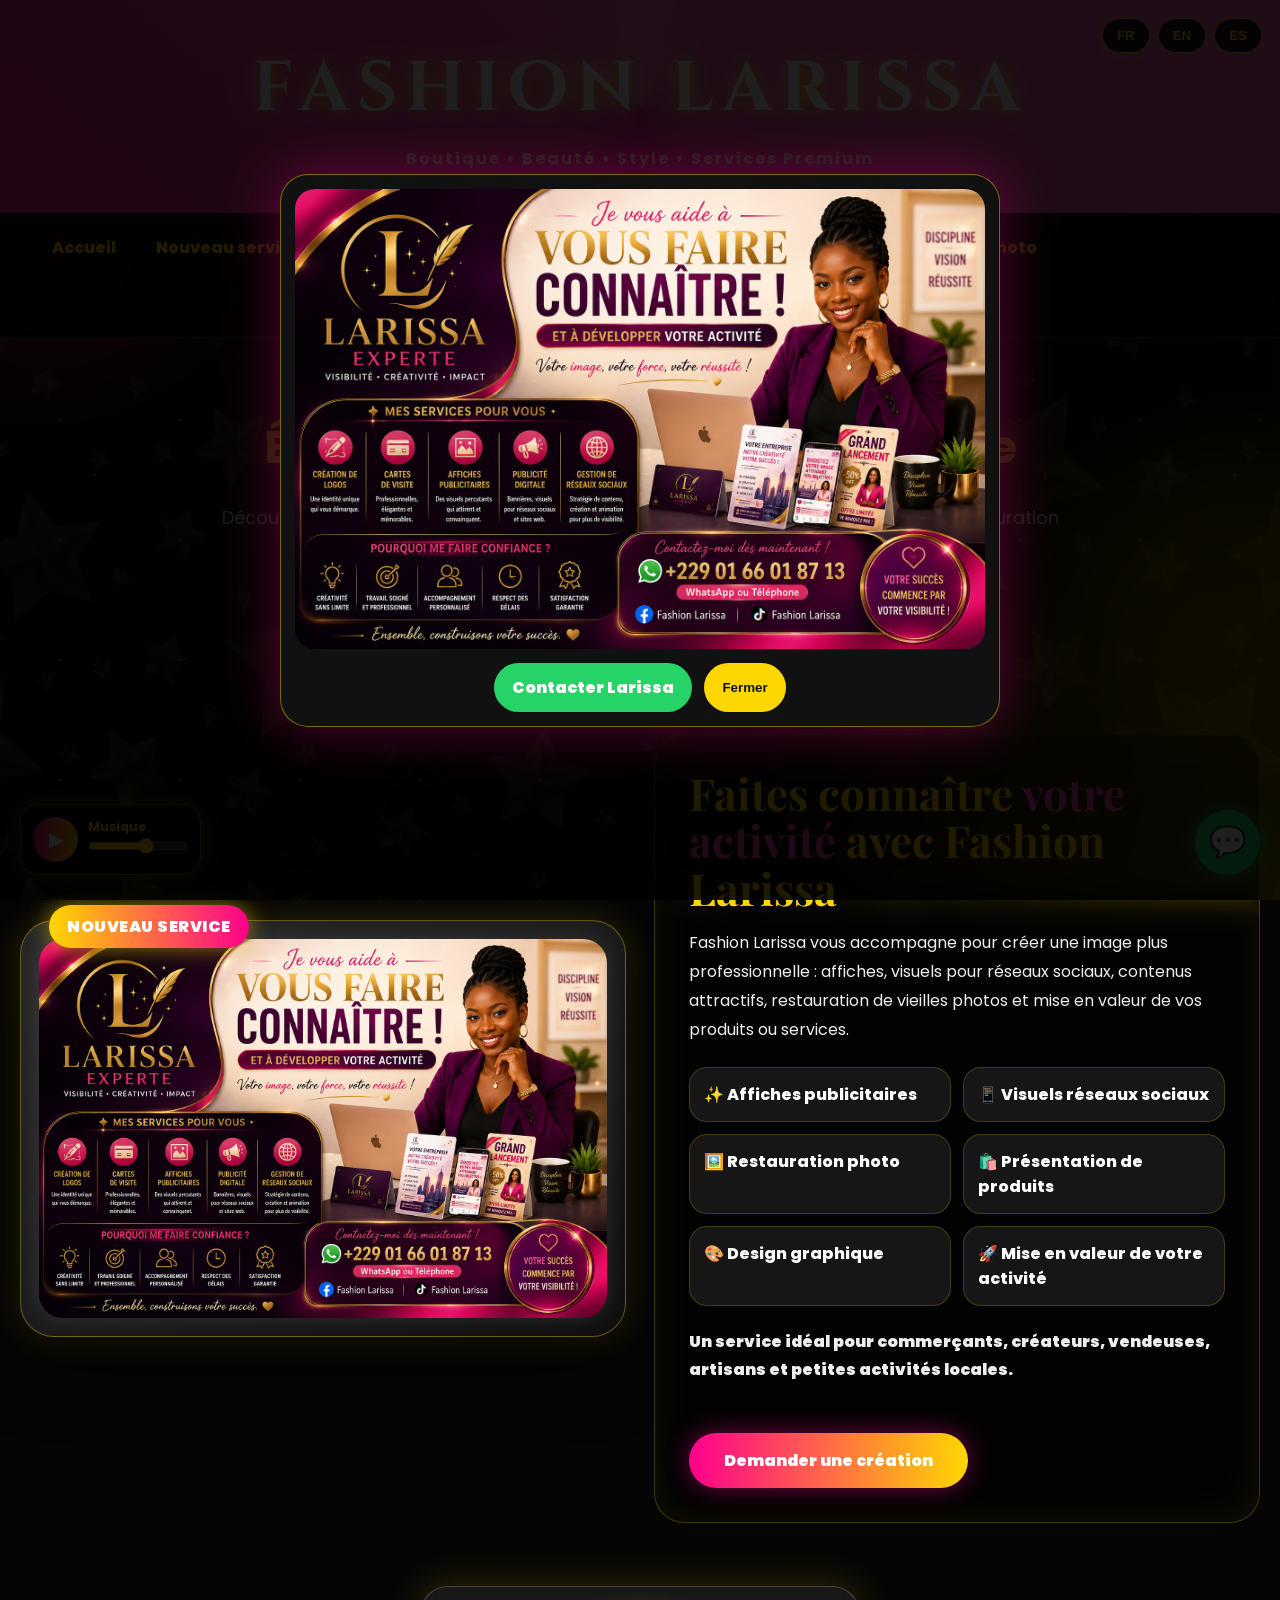
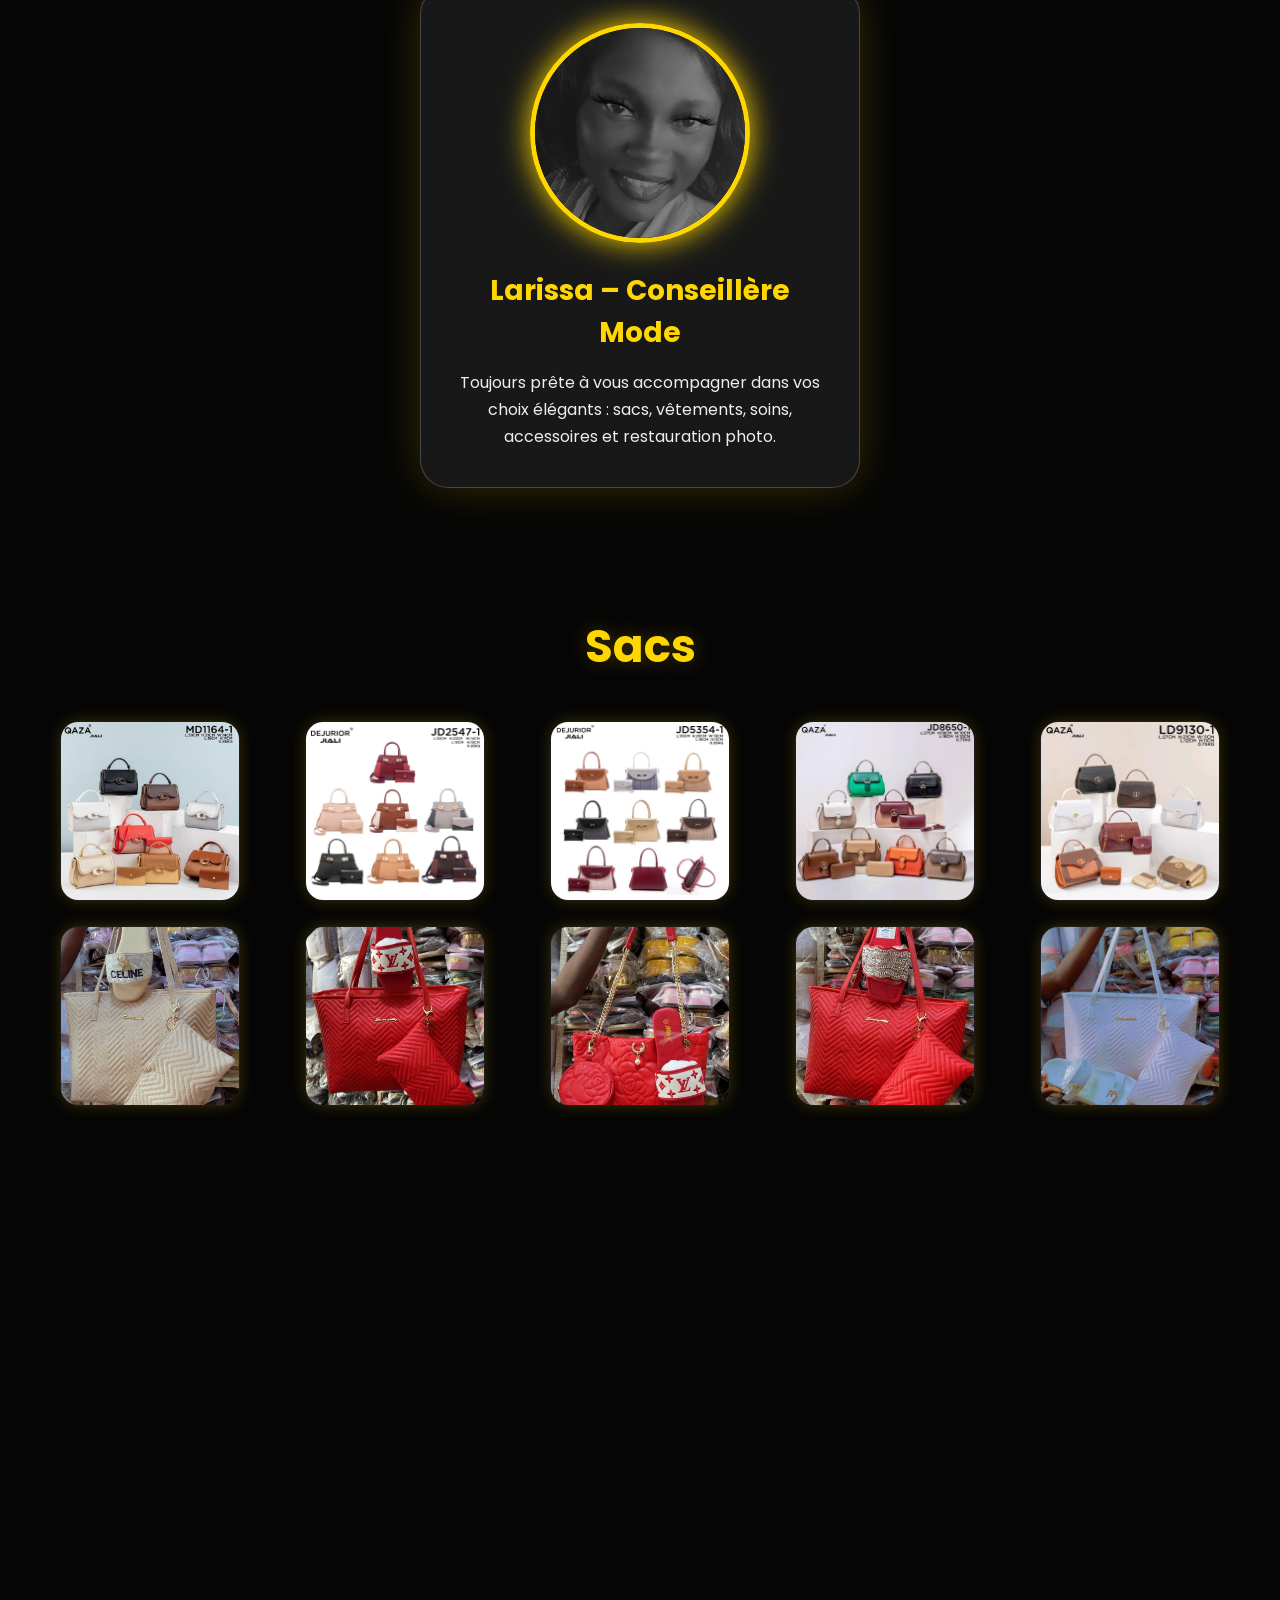
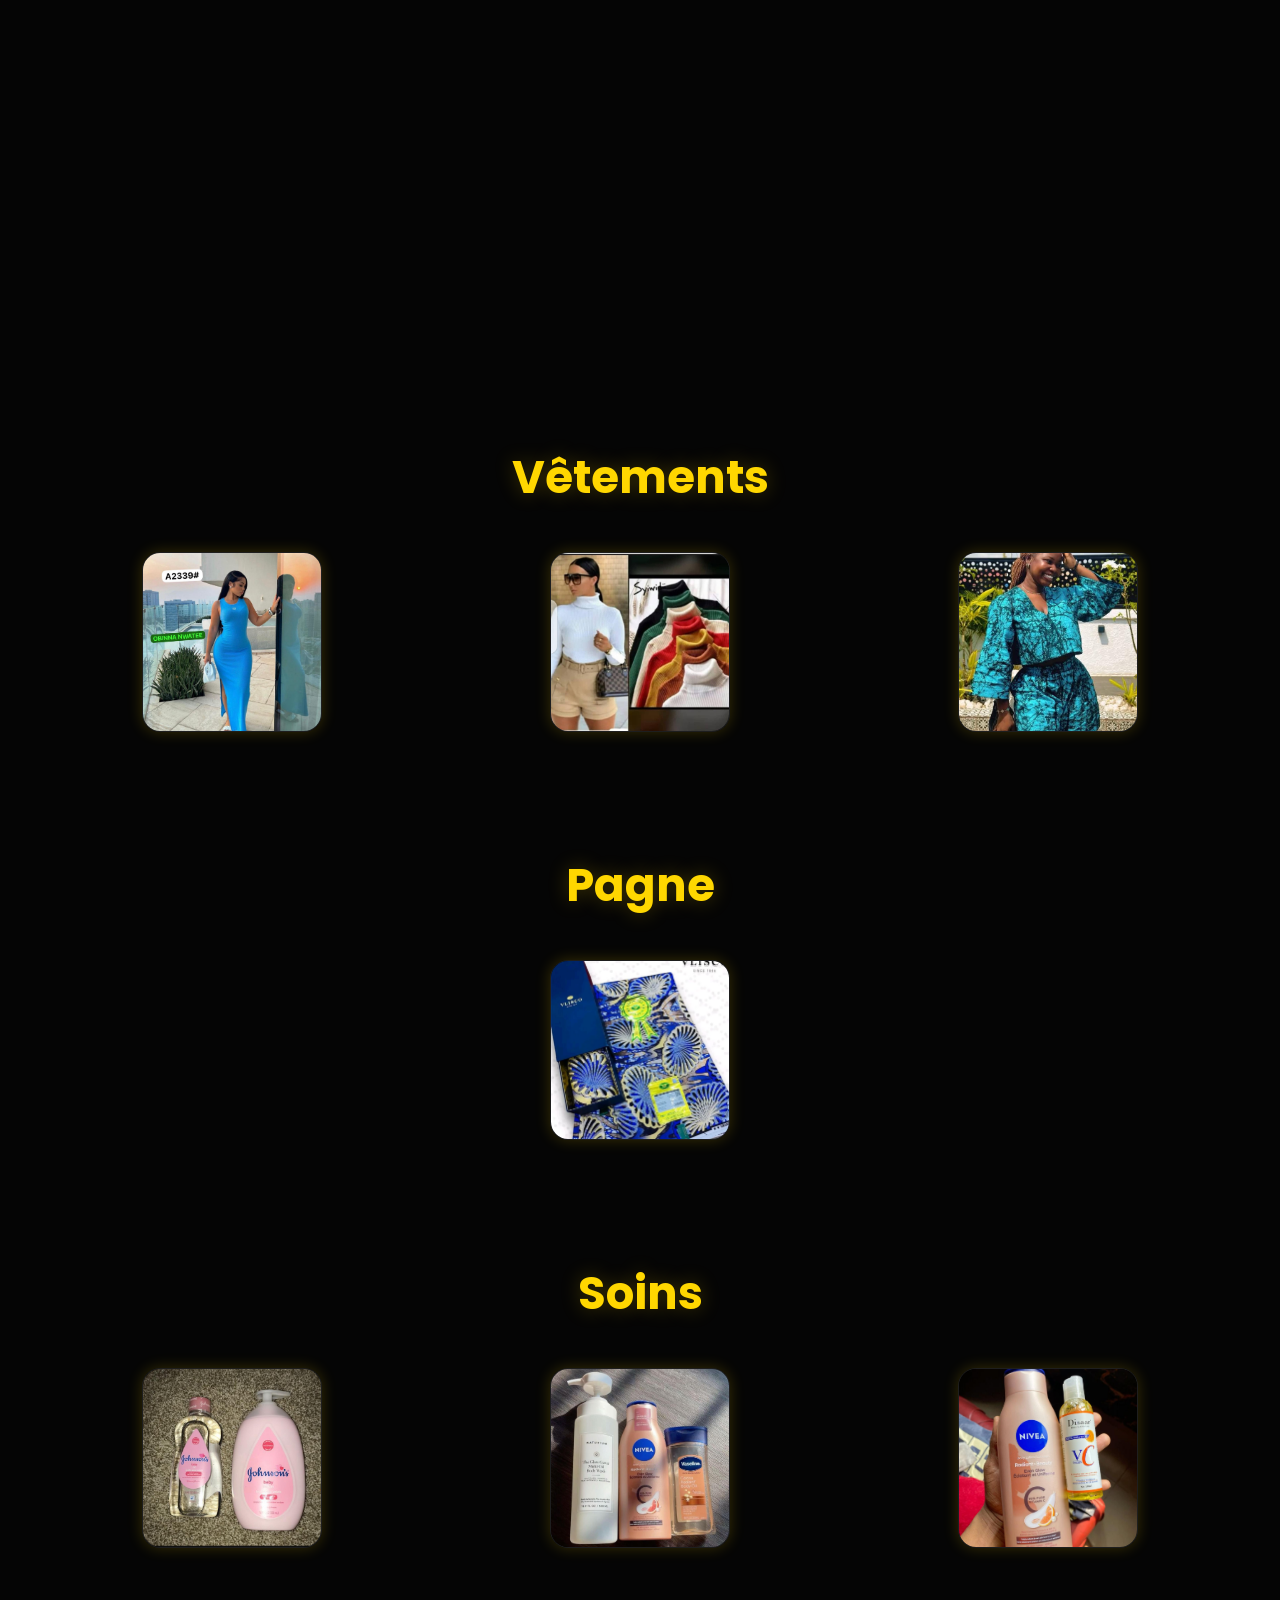
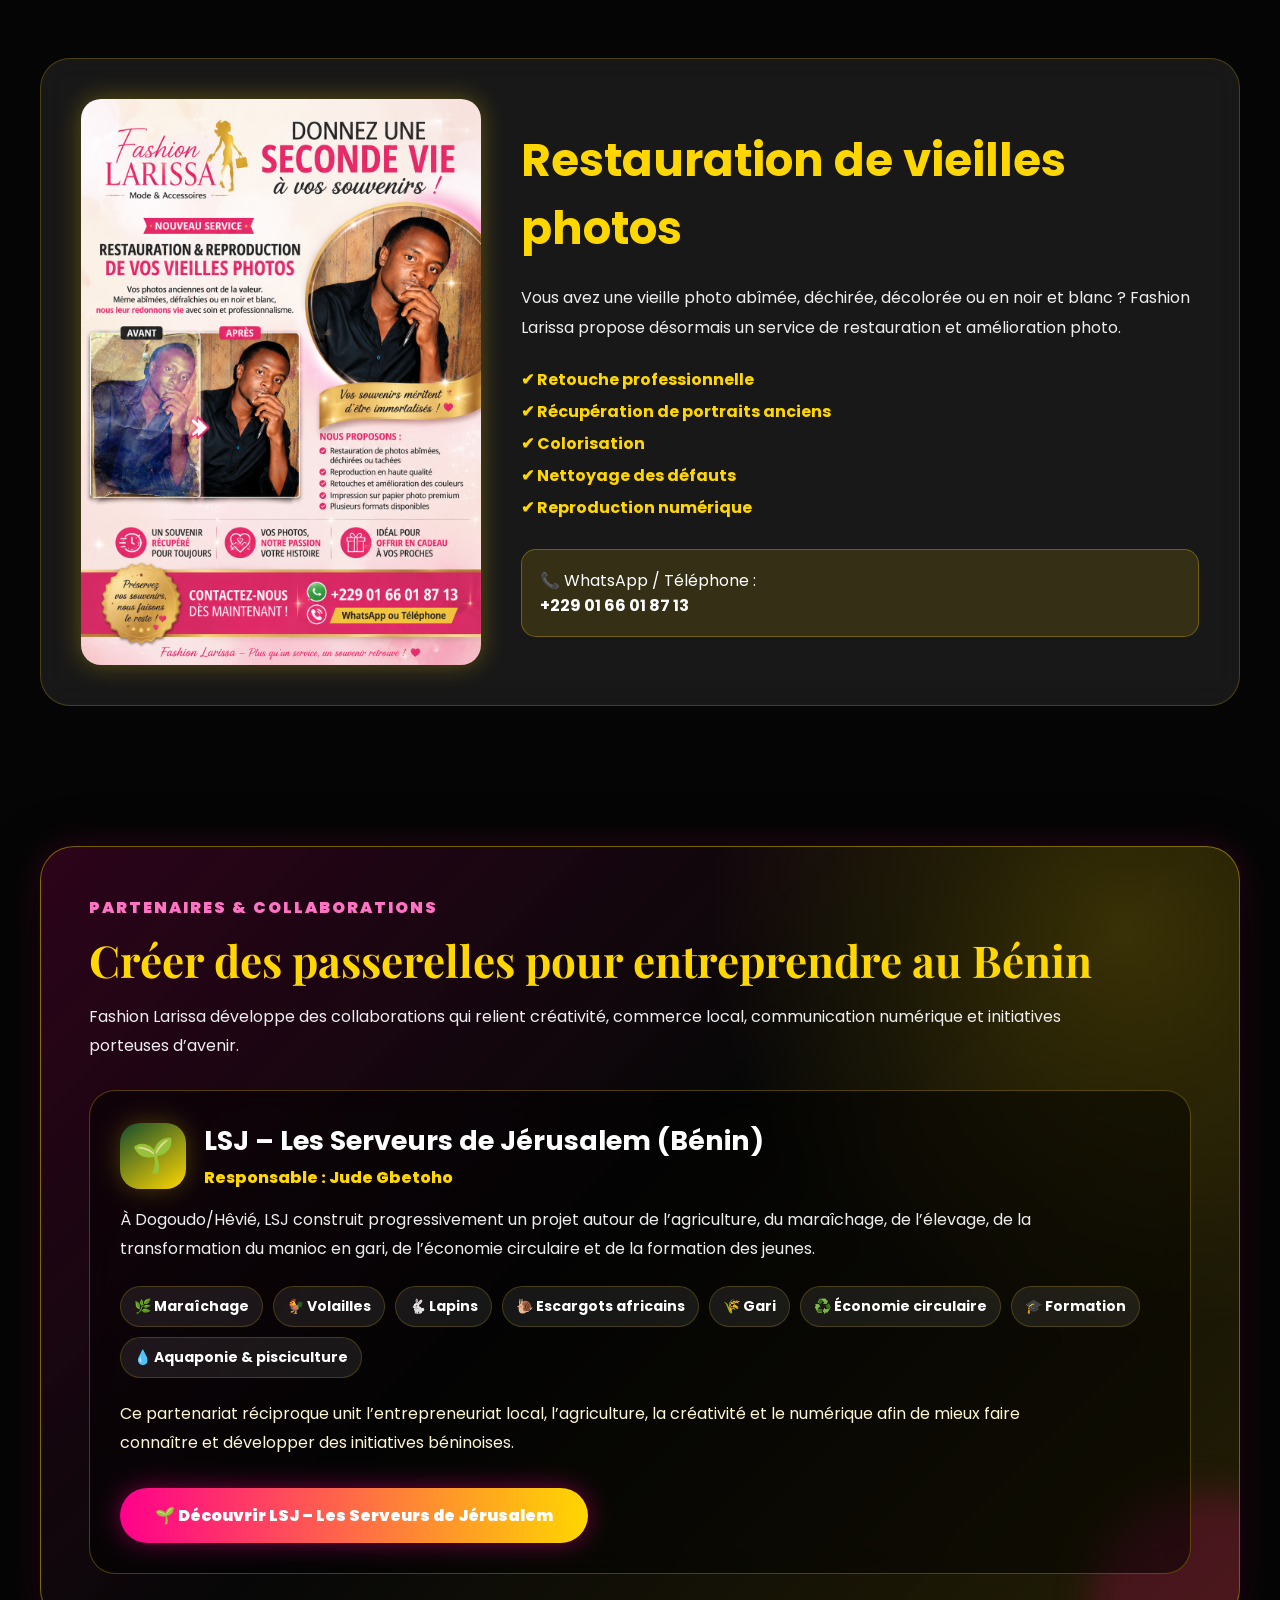
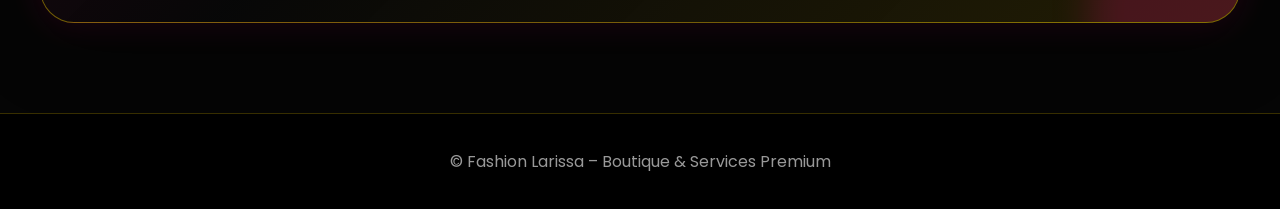
==== commit 80cad56a: "Ajoute la section partenaires et LSJ" ====
--- a/index.html
+++ b/index.html
@@ -1,939 +1,1135 @@
 <!DOCTYPE html>
 <html lang="fr">
 <head>
-    <meta charset="UTF-8">
-    <meta name="viewport" content="width=device-width, initial-scale=1.0">
-    <title>Fashion Larissa Création | Studio de Communication Visuelle & Design Graphique</title>
-    <meta name="description" content="Studio professionnel de communication visuelle, création graphique, marketing et publicité. Affiches, logos, identité visuelle, retouche photo.">
-    <meta name="keywords" content="design graphique, logo, affiche, flyer, identité visuelle, communication, marketing, retouche photo, Bénin">
-    <meta name="author" content="Fashion Larissa Création">
-    
-    <!-- Open Graph / Facebook -->
-    <meta property="og:type" content="website">
-    <meta property="og:url" content="https://grial71.github.io/fashion-larissa/">
-    <meta property="og:title" content="Fashion Larissa Création | Studio de Design Graphique">
-    <meta property="og:description" content="Expert en communication visuelle : logos, affiches, identité de marque et retouche photo professionnelle.">
-    <meta property="og:image" content="assets/images/og-image.jpg">
-
-    <!-- Twitter -->
-    <meta property="twitter:card" content="summary_large_image">
-    <meta property="twitter:url" content="https://grial71.github.io/fashion-larissa/">
-    <meta property="twitter:title" content="Fashion Larissa Création | Studio de Design Graphique">
-    <meta property="twitter:description" content="Expert en communication visuelle : logos, affiches, identité de marque et retouche photo professionnelle.">
-    <meta property="twitter:image" content="assets/images/og-image.jpg">
-
-    <!-- Canonical -->
-    <link rel="canonical" href="index.html">
-
-    <!-- Preload critical assets -->
-    <link rel="preload" href="assets/css/style.css" as="style">
-    <link rel="preload" href="assets/css/header.css" as="style">
-    <link rel="preload" href="assets/css/components.css" as="style">
-    <link rel="preload" href="assets/js/main.js" as="script">
-    <link rel="preload" href="assets/js/translations.js" as="script">
-
-    <link rel="stylesheet" href="assets/css/style.css">
-    <link rel="stylesheet" href="assets/css/header.css">
-    <link rel="stylesheet" href="assets/css/components.css">
-
-    <!-- Structured Data -->
-    <script type="application/ld+json">
-    {
-      "@context": "https://schema.org",
-      "@type": "ProfessionalService",
-      "name": "Fashion Larissa Création",
-      "image": "assets/images/logo.png",
-      "description": "Studio de communication visuelle et design graphique au Bénin.",
-      "telephone": "+2290166018713",
-      "url": "https://grial71.github.io/fashion-larissa/",
-      "address": {
-        "@type": "PostalAddress",
-        "addressCountry": "BJ"
-      },
-      "priceRange": "$$",
-      "openingHoursSpecification": {
-        "@type": "OpeningHoursSpecification",
-        "dayOfWeek": [
-          "Monday",
-          "Tuesday",
-          "Wednesday",
-          "Thursday",
-          "Friday",
-          "Saturday"
-        ],
-        "opens": "08:00",
-        "closes": "18:00"
-      }
+<meta charset="UTF-8">
+<meta name="viewport" content="width=device-width, initial-scale=1.0">
+
+<title>Fashion Larissa – Boutique & Services Premium</title>
+
+<link href="https://fonts.googleapis.com/css2?family=Poppins:wght@300;400;600;700;800;900&family=Cinzel:wght@400;600;700&family=Playfair+Display:wght@600;700;800&display=swap" rel="stylesheet">
+
+<style>
+*{margin:0;padding:0;box-sizing:border-box}
+html{scroll-behavior:smooth}
+body{
+    font-family:'Poppins',sans-serif;
+    background:#050505;
+    color:white;
+    overflow-x:hidden;
+}
+body::before{
+    content:"";
+    position:fixed;
+    inset:0;
+    background:
+    radial-gradient(circle at top left,rgba(255,0,153,.58) 0%,transparent 28%),
+    radial-gradient(circle at bottom right,rgba(255,215,0,.48) 0%,transparent 33%),
+    radial-gradient(circle at center,rgba(124,0,255,.24) 0%,transparent 38%),
+    #050505;
+    z-index:-6;
+}
+body::after{
+    content:"";
+    position:fixed;
+    inset:0;
+    background:linear-gradient(120deg,rgba(255,255,255,.05),transparent,rgba(255,215,0,.07));
+    pointer-events:none;
+    z-index:-5;
+}
+.stars{
+    position:fixed;
+    inset:0;
+    background-image:url('Images_Boutique/etoiles_or.png');
+    opacity:.15;
+    animation:moveStars 80s linear infinite;
+    z-index:-4;
+}
+@keyframes moveStars{
+    from{background-position:0 0}
+    to{background-position:2000px 2000px}
+}
+.sparkles{
+    position:fixed;
+    inset:0;
+    pointer-events:none;
+    z-index:-3;
+    background-image:
+    radial-gradient(circle,rgba(255,255,255,.85) 1px,transparent 2px),
+    radial-gradient(circle,rgba(255,215,0,.9) 1px,transparent 2px);
+    background-size:120px 120px,190px 190px;
+    animation:twinkle 6s ease-in-out infinite alternate;
+    opacity:.35;
+}
+@keyframes twinkle{
+    from{opacity:.15;transform:scale(1)}
+    to{opacity:.45;transform:scale(1.03)}
+}
+.light-orb{
+    position:fixed;
+    width:280px;
+    height:280px;
+    border-radius:50%;
+    filter:blur(45px);
+    opacity:.22;
+    pointer-events:none;
+    z-index:-2;
+    animation:orbMove 14s ease-in-out infinite alternate;
+}
+.orb-1{top:12%;left:-80px;background:#ff008c}
+.orb-2{right:-90px;bottom:18%;background:#ffd700;animation-delay:2s}
+@keyframes orbMove{
+    from{transform:translate(0,0) scale(1)}
+    to{transform:translate(45px,35px) scale(1.15)}
+}
+header{
+    padding:42px 20px;
+    text-align:center;
+    background:linear-gradient(90deg,#ff008c,#ff4db8,#ffd700,#7b0057);
+    background-size:350% 350%;
+    animation:gradientMove 8s ease infinite;
+    box-shadow:0 8px 35px rgba(255,0,128,.55);
+    position:relative;
+    overflow:hidden;
+}
+header::before{
+    content:"";
+    position:absolute;
+    inset:-90px;
+    background:conic-gradient(from 180deg,transparent,rgba(255,255,255,.35),transparent);
+    animation:spinGlow 10s linear infinite;
+}
+@keyframes spinGlow{to{transform:rotate(360deg)}}
+@keyframes gradientMove{
+    0%{background-position:0% 50%}
+    50%{background-position:100% 50%}
+    100%{background-position:0% 50%}
+}
+header h1{
+    position:relative;
+    font-family:'Cinzel',serif;
+    font-size:70px;
+    letter-spacing:8px;
+    color:white;
+    text-shadow:0 0 18px gold,0 0 35px rgba(255,255,255,.45);
+}
+header p{
+    position:relative;
+    margin-top:10px;
+    color:#fff7d1;
+    font-weight:700;
+    letter-spacing:2px;
+}
+nav{
+    position:sticky;
+    top:0;
+    z-index:999;
+    background:rgba(0,0,0,.84);
+    backdrop-filter:blur(13px);
+    padding:14px 205px 14px 14px;
+    display:flex;
+    justify-content:center;
+    flex-wrap:wrap;
+    gap:14px;
+    border-bottom:1px solid rgba(255,215,0,.25);
+}
+nav a{
+    color:#ffd700;
+    text-decoration:none;
+    font-weight:800;
+    padding:8px 13px;
+    border-radius:999px;
+    transition:.3s;
+}
+nav a:hover{
+    color:white;
+    background:linear-gradient(90deg,#ff008c,#ffd700);
+    transform:translateY(-2px);
+}
+.lang-switch{
+    position:fixed;
+    top:18px;
+    right:18px;
+    z-index:2500;
+    display:flex;
+    gap:8px;
+}
+.lang-switch button{
+    background:rgba(0,0,0,.82);
+    color:#ffd700;
+    border:1px solid #ffd700;
+    padding:9px 14px;
+    border-radius:30px;
+    cursor:pointer;
+    font-weight:900;
+    box-shadow:0 0 12px rgba(255,215,0,.25);
+}
+.lang-switch button:hover{background:#ffd700;color:#111}
+.hero{
+    text-align:center;
+    padding:76px 20px 40px;
+}
+.hero h2{
+    font-size:45px;
+    color:#ffd700;
+    margin-bottom:20px;
+    text-shadow:0 0 20px rgba(255,215,0,.35);
+}
+.hero p{
+    max-width:890px;
+    margin:auto;
+    line-height:1.8;
+    color:#ddd;
+    font-size:18px;
+}
+.hero-actions{
+    display:flex;
+    justify-content:center;
+    gap:15px;
+    flex-wrap:wrap;
+}
+.hero-btn,.gold-btn{
+    margin-top:30px;
+    display:inline-block;
+    background:linear-gradient(90deg,#ff008c,#ffd700);
+    padding:15px 35px;
+    border-radius:40px;
+    text-decoration:none;
+    color:white;
+    font-weight:900;
+    box-shadow:0 0 24px rgba(255,0,140,.45);
+    transition:.3s;
+}
+.hero-btn:hover,.gold-btn:hover{
+    transform:scale(1.05);
+    box-shadow:0 0 35px rgba(255,215,0,.75);
+}
+
+/* ✅ NOUVELLE PUBLICITÉ SERVICE LARISSA EN PREMIÈRE PAGE */
+.service-promo{
+    padding:42px 20px 18px;
+}
+.promo-shell{
+    max-width:1280px;
+    margin:auto;
+    display:grid;
+    grid-template-columns:1fr 1fr;
+    gap:28px;
+    align-items:center;
+    perspective:1200px;
+}
+.promo-card-3d{
+    position:relative;
+    border-radius:34px;
+    background:linear-gradient(145deg,rgba(255,255,255,.14),rgba(255,255,255,.04));
+    border:1px solid rgba(255,215,0,.35);
+    padding:18px;
+    box-shadow:0 25px 70px rgba(0,0,0,.55),0 0 35px rgba(255,215,0,.18);
+    transform-style:preserve-3d;
+    animation:float3d 6s ease-in-out infinite;
+}
+@keyframes float3d{
+    0%,100%{transform:rotateX(0deg) rotateY(0deg) translateY(0)}
+    50%{transform:rotateX(2deg) rotateY(-3deg) translateY(-8px)}
+}
+.promo-card-3d::before{
+    content:"NOUVEAU SERVICE";
+    position:absolute;
+    top:-16px;
+    left:28px;
+    background:linear-gradient(90deg,#ffd700,#ff008c);
+    color:#fff;
+    padding:9px 18px;
+    border-radius:999px;
+    font-weight:900;
+    letter-spacing:.5px;
+    z-index:2;
+    box-shadow:0 0 22px rgba(255,215,0,.55);
+}
+.promo-img{
+    width:100%;
+    display:block;
+    border-radius:24px;
+    box-shadow:0 0 22px rgba(255,255,255,.12);
+    cursor:pointer;
+}
+.promo-text{
+    background:rgba(0,0,0,.42);
+    border:1px solid rgba(255,215,0,.25);
+    border-radius:30px;
+    padding:34px;
+    backdrop-filter:blur(14px);
+    box-shadow:inset 0 0 40px rgba(255,215,0,.06);
+}
+.promo-text h2{
+    font-family:'Playfair Display',serif;
+    font-size:44px;
+    line-height:1.08;
+    color:#ffd700;
+    margin-bottom:18px;
+}
+.promo-text h2 span{color:#ff4db8}
+.promo-text p{
+    color:#eee;
+    line-height:1.8;
+    margin-bottom:18px;
+}
+.promo-list{
+    display:grid;
+    grid-template-columns:repeat(2,minmax(0,1fr));
+    gap:12px;
+    margin:22px 0;
+}
+.promo-item{
+    padding:14px;
+    border-radius:18px;
+    background:rgba(255,255,255,.08);
+    border:1px solid rgba(255,215,0,.20);
+    color:#fff;
+    font-weight:800;
+    transition:.3s;
+}
+.promo-item:hover{
+    transform:translateY(-4px);
+    background:linear-gradient(90deg,rgba(255,0,140,.22),rgba(255,215,0,.18));
+}
+.notice{
+    color:#ffd700;
+    font-weight:900;
+    margin-top:8px;
+}
+.larissa-section{
+    display:flex;
+    justify-content:center;
+    padding:45px 20px;
+}
+.larissa-card{
+    background:rgba(255,255,255,.08);
+    border:1px solid rgba(255,255,255,.2);
+    backdrop-filter:blur(14px);
+    border-radius:28px;
+    padding:36px;
+    max-width:440px;
+    text-align:center;
+    box-shadow:0 0 40px rgba(255,215,0,.20);
+    transition:.35s;
+}
+.larissa-card:hover{transform:translateY(-8px) scale(1.02)}
+.larissa-photo{
+    width:220px;
+    height:220px;
+    border-radius:50%;
+    object-fit:cover;
+    border:5px solid #ffd700;
+    box-shadow:0 0 30px gold;
+}
+.larissa-card h3{
+    margin-top:20px;
+    color:#ffd700;
+    font-size:28px;
+}
+.larissa-card p{
+    margin-top:15px;
+    color:#eee;
+    line-height:1.7;
+}
+.section-title{
+    text-align:center;
+    font-size:45px;
+    margin-top:80px;
+    color:#ffd700;
+    text-shadow:0 0 20px rgba(255,215,0,.25);
+}
+.gallery{
+    display:grid;
+    grid-template-columns:repeat(auto-fit,minmax(180px,1fr));
+    gap:25px;
+    padding:40px;
+}
+.gallery img{
+    width:180px;
+    height:180px;
+    object-fit:cover;
+    border-radius:18px;
+    margin:auto;
+    cursor:pointer;
+    transition:.4s;
+    box-shadow:0 0 15px rgba(255,215,0,.2);
+    border:1px solid rgba(255,255,255,.1);
+}
+.gallery img:hover{
+    transform:scale(1.12) rotateZ(-1deg);
+    box-shadow:0 0 28px rgba(255,0,140,.75);
+}
+.pub-section{padding:70px 20px}
+.pub-card{
+    max-width:1200px;
+    margin:auto;
+    background:rgba(255,255,255,.08);
+    border-radius:30px;
+    padding:40px;
+    display:flex;
+    gap:40px;
+    flex-wrap:wrap;
+    align-items:center;
+    backdrop-filter:blur(15px);
+    border:1px solid rgba(255,215,0,.22);
+}
+.pub-card img{
+    width:400px;
+    max-width:100%;
+    border-radius:20px;
+    box-shadow:0 0 25px rgba(255,215,0,.3);
+    cursor:pointer;
+}
+.pub-text{flex:1}
+.pub-text h2{
+    font-size:45px;
+    color:#ffd700;
+    margin-bottom:20px;
+}
+.pub-text p{
+    line-height:1.9;
+    color:#eee;
+    margin-bottom:20px;
+}
+.pub-text ul{
+    line-height:2;
+    color:#ffd700;
+    font-weight:700;
+    list-style:none;
+}
+.partners-section{
+    padding:70px 20px 10px;
+    scroll-margin-top:90px;
+}
+.partners-shell{
+    max-width:1200px;
+    margin:auto;
+    position:relative;
+    overflow:hidden;
+    padding:48px;
+    border-radius:34px;
+    background:
+    radial-gradient(circle at 90% 10%,rgba(255,215,0,.18),transparent 32%),
+    linear-gradient(135deg,rgba(255,0,140,.16),rgba(8,8,8,.92) 48%,rgba(255,215,0,.12));
+    border:1px solid rgba(255,215,0,.42);
+    box-shadow:0 24px 70px rgba(0,0,0,.48),0 0 34px rgba(255,0,140,.16);
+}
+.partners-shell::after{
+    content:"";
+    position:absolute;
+    width:240px;
+    height:240px;
+    right:-90px;
+    bottom:-110px;
+    border-radius:50%;
+    background:rgba(255,0,140,.18);
+    filter:blur(18px);
+}
+.partners-eyebrow{
+    color:#ff73c5;
+    font-weight:900;
+    letter-spacing:2px;
+    text-transform:uppercase;
+}
+.partners-shell h2{
+    margin:10px 0 14px;
+    font-family:'Playfair Display',serif;
+    color:#ffd700;
+    font-size:44px;
+}
+.partners-intro,.partner-desc,.partner-bridge{
+    max-width:980px;
+    color:#eee;
+    line-height:1.8;
+}
+.partner-card{
+    position:relative;
+    z-index:1;
+    margin-top:30px;
+    padding:30px;
+    border-radius:26px;
+    background:rgba(0,0,0,.48);
+    border:1px solid rgba(255,215,0,.28);
+    backdrop-filter:blur(12px);
+}
+.partner-heading{
+    display:flex;
+    align-items:center;
+    gap:18px;
+    margin-bottom:16px;
+}
+.partner-icon{
+    width:66px;
+    height:66px;
+    display:grid;
+    place-items:center;
+    flex:0 0 auto;
+    border-radius:20px;
+    font-size:34px;
+    background:linear-gradient(145deg,#164d2c,#ffd700);
+    box-shadow:0 0 24px rgba(255,215,0,.25);
+}
+.partner-heading h3{color:white;font-size:27px}
+.partner-responsible{color:#ffd700;font-weight:800;margin-top:4px}
+.partner-areas{
+    margin:22px 0;
+    display:flex;
+    flex-wrap:wrap;
+    gap:10px;
+}
+.partner-areas span{
+    padding:9px 13px;
+    border-radius:999px;
+    color:#fff;
+    background:rgba(255,255,255,.08);
+    border:1px solid rgba(255,215,0,.2);
+    font-size:14px;
+    font-weight:700;
+}
+.partner-bridge{margin-top:18px;color:#fff7d1}
+.partner-button{position:relative;z-index:2}
+.contact-box{
+    margin-top:25px;
+    padding:18px;
+    border-radius:15px;
+    background:rgba(255,215,0,.12);
+    border:1px solid rgba(255,215,0,.3);
+}
+.zoom-container{
+    position:fixed;
+    inset:0;
+    background:rgba(0,0,0,.92);
+    display:none;
+    justify-content:center;
+    align-items:center;
+    z-index:5000;
+    padding:20px;
+}
+.zoom-container img{
+    max-width:92%;
+    max-height:88%;
+    border-radius:20px;
+    box-shadow:0 0 40px rgba(255,215,0,.35);
+}
+.close-btn{
+    position:absolute;
+    top:20px;
+    right:25px;
+    background:white;
+    color:black;
+    padding:10px 14px;
+    border-radius:10px;
+    cursor:pointer;
+    font-weight:bold;
+}
+footer{
+    margin-top:80px;
+    text-align:center;
+    padding:35px;
+    background:black;
+    color:#999;
+    border-top:1px solid rgba(255,215,0,.22);
+}
+.whatsapp-float{
+    position:fixed;
+    right:20px;
+    bottom:25px;
+    z-index:3000;
+    background:#25D366;
+    color:white;
+    width:65px;
+    height:65px;
+    border-radius:50%;
+    display:flex;
+    align-items:center;
+    justify-content:center;
+    text-decoration:none;
+    font-size:30px;
+    box-shadow:0 0 25px rgba(37,211,102,.8);
+    animation:pulseWhats 2s infinite;
+}
+@keyframes pulseWhats{
+    0%{transform:scale(1)}
+    50%{transform:scale(1.08)}
+    100%{transform:scale(1)}
+}
+.music-panel{
+    position:fixed;
+    left:20px;
+    bottom:25px;
+    z-index:3000;
+    background:rgba(0,0,0,.85);
+    border:1px solid rgba(255,215,0,.5);
+    border-radius:18px;
+    padding:12px;
+    display:flex;
+    align-items:center;
+    gap:10px;
+    box-shadow:0 0 25px rgba(255,215,0,.3);
+}
+.music-panel button{
+    background:linear-gradient(90deg,#ff008c,#ffd700);
+    border:none;
+    color:white;
+    width:45px;
+    height:45px;
+    border-radius:50%;
+    font-size:18px;
+    cursor:pointer;
+    font-weight:bold;
+}
+.music-panel input{
+    width:100px;
+    accent-color:#ffd700;
+}
+.music-label{
+    color:#ffd700;
+    font-size:12px;
+    font-weight:bold;
+}
+.promo-modal{
+    position:fixed;
+    inset:0;
+    z-index:7000;
+    background:rgba(0,0,0,.88);
+    display:none;
+    align-items:center;
+    justify-content:center;
+    padding:20px;
+}
+.promo-modal.active{display:flex}
+.promo-modal-card{
+    max-width:720px;
+    width:100%;
+    position:relative;
+    background:#111;
+    border:1px solid rgba(255,215,0,.45);
+    border-radius:28px;
+    padding:14px;
+    box-shadow:0 0 55px rgba(255,0,140,.35);
+}
+.promo-modal-card img{
+    width:100%;
+    border-radius:20px;
+    display:block;
+}
+.modal-actions{
+    display:flex;
+    gap:12px;
+    justify-content:center;
+    flex-wrap:wrap;
+    margin-top:14px;
+}
+.modal-actions a,.modal-actions button{
+    border:0;
+    padding:12px 18px;
+    border-radius:999px;
+    font-weight:900;
+    cursor:pointer;
+    text-decoration:none;
+}
+.modal-whatsapp{background:#25D366;color:white}
+.modal-close{background:#ffd700;color:#111}
+.reveal{
+    opacity:0;
+    transform:translateY(30px);
+    transition:opacity .8s ease, transform .8s ease;
+}
+.reveal.visible{
+    opacity:1;
+    transform:translateY(0);
+}
+@media(max-width:980px){
+    .promo-shell{grid-template-columns:1fr}
+    .promo-text h2{font-size:36px}
+    header h1{font-size:50px}
+}
+@media(max-width:768px){
+    header{padding:35px 15px}
+    header h1{font-size:38px;letter-spacing:3px}
+    header p{font-size:13px}
+    nav{gap:8px;padding:10px}
+    nav a{font-size:13px;padding:7px 9px}
+    .section-title{font-size:32px}
+    .hero{padding:55px 16px 25px}
+    .hero h2{font-size:30px}
+    .hero p{font-size:16px}
+    .promo-text{padding:24px}
+    .promo-text h2{font-size:30px}
+    .promo-list{grid-template-columns:1fr}
+    .pub-text h2{font-size:32px}
+    .gallery{padding:25px 16px;grid-template-columns:repeat(auto-fit,minmax(140px,1fr));gap:18px}
+    .gallery img{width:145px;height:145px}
+    .lang-switch{
+        top:10px;
+        right:10px;
+        gap:5px;
     }
-    </script>
+    .lang-switch button{
+        padding:7px 10px;
+        font-size:12px;
+    }
+    .music-panel{
+        left:10px;
+        bottom:15px;
+        padding:9px;
+    }
+    .music-panel input{width:78px}
+    .whatsapp-float{
+        right:12px;
+        bottom:15px;
+        width:58px;
+        height:58px;
+    }
+    .pub-card{padding:25px}
+    .partners-section{padding:50px 14px 5px}
+    .partners-shell{padding:28px 20px}
+    .partners-shell h2{font-size:32px}
+    .partner-card{padding:22px 18px}
+    .partner-heading{align-items:flex-start}
+    .partner-heading h3{font-size:22px}
+}
+</style>
 </head>
 
 <body>
 
-    <!-- Header / Navigation -->
-    <header class="site-header" id="main-header">
-        <div class="header-container">
-
-            <a href="index.html" class="logo-link" aria-label="Fashion Larissa Création - Accueil">
-                <div class="logo-placeholder">FLC</div>
-            </a>
-
-            <nav class="main-nav" role="navigation" aria-label="Menu principal">
-                <ul class="nav-list">
-                    <li class="nav-item">
-                        <a href="index.html" class="nav-link active" data-i18n="nav.home">Accueil</a>
-                    </li>
-
-                    <li class="nav-item">
-                        <a href="services.html" class="nav-link" data-i18n="nav.services">Services</a>
-                    </li>
-
-                    <li class="nav-item">
-                        <a href="portfolio.html" class="nav-link" data-i18n="nav.portfolio">Réalisations</a>
-                    </li>
-
-                    <li class="nav-item">
-                        <a href="avant-apres.html" class="nav-link" data-i18n="nav.restoration">Avant/Après</a>
-                    </li>
-
-                    <li class="nav-item">
-                        <a href="a-propos.html" class="nav-link" data-i18n="nav.about">À Propos</a>
-                    </li>
-
-                    <li class="nav-item">
-                        <a href="contact.html" class="nav-link" data-i18n="nav.contact">Contact</a>
-                    </li>
-                </ul>
-            </nav>
-
-            <div class="header-actions">
-
-                <!-- Language Selector -->
-                <div class="lang-selector">
-                    <button class="lang-btn" aria-label="Sélectionner la langue">
-                        <span class="current-lang">FR</span>
-
-                        <svg width="10" height="6" viewBox="0 0 10 6" fill="none">
-                            <path
-                                d="M1 1L5 5L9 1"
-                                stroke="currentColor"
-                                stroke-width="1.5"
-                                stroke-linecap="round"
-                            />
-                        </svg>
-                    </button>
-
-                    <div class="lang-dropdown">
-                        <button data-lang="fr">Français</button>
-                        <button data-lang="en">English</button>
-                        <button data-lang="es">Español</button>
-                    </div>
-                </div>
-
-                <!-- CTA -->
-                <a
-                    href="contact.html"
-                    class="btn btn-primary nav-cta"
-                    data-i18n="nav.quote"
-                >
-                    Demander un devis
-                </a>
-
-                <!-- Mobile Menu Toggle -->
-                <button
-                    class="mobile-menu-toggle"
-                    aria-label="Menu"
-                    aria-expanded="false"
-                >
-                    <span class="hamburger-line"></span>
-                    <span class="hamburger-line"></span>
-                    <span class="hamburger-line"></span>
-                </button>
-
+<div class="stars"></div>
+<div class="sparkles"></div>
+<div class="light-orb orb-1"></div>
+<div class="light-orb orb-2"></div>
+
+<div class="lang-switch">
+    <button onclick="setLanguage('fr')">FR</button>
+    <button onclick="setLanguage('en')">EN</button>
+    <button onclick="setLanguage('es')">ES</button>
+</div>
+
+<header>
+    <h1>FASHION LARISSA</h1>
+    <p>Boutique • Beauté • Style • Services Premium</p>
+</header>
+
+<nav>
+    <a id="menu-accueil" href="#accueil">Accueil</a>
+    <a id="menu-promo" href="#nouveau-service">Nouveau service</a>
+    <a id="menu-sacs" href="#sacs">Sacs</a>
+    <a id="menu-sandales" href="#sandales">Sandales</a>
+    <a id="menu-vetements" href="#vetements">Vêtements</a>
+    <a id="menu-pagne" href="#pagne">Pagne</a>
+    <a id="menu-soins" href="#soins">Soins</a>
+    <a id="menu-restauration" href="#restauration">Restauration Photo</a>
+    <a id="menu-partenaires" href="#partenaires">Partenaires</a>
+</nav>
+
+<section class="hero reveal" id="accueil">
+    <h2 id="hero-title">Élégance • Mode • Beauté • Style</h2>
+    <p id="hero-text">
+        Découvrez l’univers Fashion Larissa : sacs, sandales, vêtements, soins,
+        pagnes et restauration professionnelle de vieilles photos.
+    </p>
+    <div class="hero-actions">
+        <a class="hero-btn" href="https://wa.me/2290166018713" target="_blank">WhatsApp Larissa</a>
+        <a class="gold-btn" href="#nouveau-service">Voir le nouveau service</a>
+    </div>
+</section>
+
+<!-- ✅ PUBLICITÉ INCORPORÉE EN PREMIÈRE PAGE -->
+<section class="service-promo reveal" id="nouveau-service">
+    <div class="promo-shell">
+        <div class="promo-card-3d">
+            <img class="promo-img zoomable" src="Images_Boutique/Publicite/Affiche_Service_Larissa.png" alt="Publicité services Fashion Larissa">
+        </div>
+
+        <div class="promo-text">
+            <h2 id="promo-title">Faites connaître <span>votre activité</span> avec Fashion Larissa</h2>
+            <p id="promo-text">
+                Fashion Larissa vous accompagne pour créer une image plus professionnelle :
+                affiches, visuels pour réseaux sociaux, contenus attractifs, restauration de vieilles photos
+                et mise en valeur de vos produits ou services.
+            </p>
+
+            <div class="promo-list">
+                <div class="promo-item" id="promo-item-1">✨ Affiches publicitaires</div>
+                <div class="promo-item" id="promo-item-2">📱 Visuels réseaux sociaux</div>
+                <div class="promo-item" id="promo-item-3">🖼️ Restauration photo</div>
+                <div class="promo-item" id="promo-item-4">🛍️ Présentation de produits</div>
+                <div class="promo-item" id="promo-item-5">🎨 Design graphique</div>
+                <div class="promo-item" id="promo-item-6">🚀 Mise en valeur de votre activité</div>
             </div>
+
+            <p class="notice" id="promo-notice">
+                Un service idéal pour commerçants, créateurs, vendeuses, artisans et petites activités locales.
+            </p>
+
+            <a class="gold-btn" href="https://wa.me/2290166018713" target="_blank">Demander une création</a>
         </div>
-    </header>
-
-
-    <!-- Mobile Menu -->
-    <div class="mobile-menu-overlay" aria-hidden="true">
-        <nav class="mobile-nav" role="navigation">
-
-            <ul class="mobile-nav-list">
-                <li>
-                    <a href="index.html" class="mobile-nav-link active" data-i18n="nav.home">
-                        Accueil
-                    </a>
-                </li>
-
-                <li>
-                    <a href="services.html" class="mobile-nav-link" data-i18n="nav.services">
-                        Services
-                    </a>
-                </li>
-
-                <li>
-                    <a href="portfolio.html" class="mobile-nav-link" data-i18n="nav.portfolio">
-                        Réalisations
-                    </a>
-                </li>
-
-                <li>
-                    <a href="avant-apres.html" class="mobile-nav-link" data-i18n="nav.restoration">
-                        Avant/Après
-                    </a>
-                </li>
-
-                <li>
-                    <a href="a-propos.html" class="mobile-nav-link" data-i18n="nav.about">
-                        À Propos
-                    </a>
-                </li>
-
-                <li>
-                    <a href="contact.html" class="mobile-nav-link" data-i18n="nav.contact">
-                        Contact
-                    </a>
-                </li>
-            </ul>
-
-            <div class="mobile-lang-selector">
-                <button data-lang="fr">Français</button>
-                <button data-lang="en">English</button>
-                <button data-lang="es">Español</button>
-            </div>
-
-        </nav>
     </div>
-
-
-    <main>
-
-        <!-- Hero Section -->
-        <section class="hero-section" id="home">
-
-            <div class="hero-bg-overlay"></div>
-
-            <div class="container hero-content">
-
-                <div class="hero-text reveal-up">
-
-                    <h1 class="hero-title">
-                        <span
-                            class="gradient-text"
-                            data-i18n="hero.title.part1"
-                        >
-                            Donnez vie à votre
-                        </span>
-
-                        <br>
-
-                        <span
-                            class="gold-text"
-                            data-i18n="hero.title.part2"
-                        >
-                            Identité Visuelle
-                        </span>
-                    </h1>
-
-                    <p
-                        class="hero-subtitle"
-                        data-i18n="hero.subtitle"
-                    >
-                        Studio professionnel de communication visuelle,
-                        design graphique et stratégie de marque.
-                        Nous transformons vos idées en créations impactantes.
-                    </p>
-
-                    <div class="hero-buttons">
-
-                        <a
-                            href="contact.html"
-                            class="btn btn-primary btn-lg"
-                            data-i18n="hero.cta.primary"
-                        >
-                            Démarrer un projet
-                        </a>
-
-                        <a
-                            href="portfolio.html"
-                            class="btn btn-outline btn-lg"
-                            data-i18n="hero.cta.secondary"
-                        >
-                            Voir nos réalisations
-                        </a>
-
-                    </div>
-
-                </div>
-
-
-                <div class="hero-visual reveal-up delay-200">
-
-                    <div class="floating-card card-1 tilt-card">
-                        <div class="card-glow"></div>
-
-                        <img
-                            src="Images_Boutique/Publicite/Affiche_Service_Larissa.png"
-                            alt="Exemple de création graphique affiche"
-                            loading="lazy"
-                        >
-                    </div>
-
-                    <div class="floating-card card-2 tilt-card">
-                        <div class="card-glow"></div>
-
-                        <img
-                            src="Images_Boutique/Publicite/Affiche_Restauration_Photo.png"
-                            alt="Exemple de restauration photo"
-                            loading="lazy"
-                        >
-                    </div>
-
-                </div>
-
-            </div>
-
-
-            <!-- Scroll Indicator -->
-            <div class="scroll-indicator">
-
-                <div class="mouse">
-                    <div class="wheel"></div>
-                </div>
-
-                <span data-i18n="hero.scroll">Scroll</span>
-
-            </div>
-
-        </section>
-
-
-        <!-- Services Preview -->
-        <section class="section services-preview">
-
-            <div class="container">
-
-                <div class="section-header reveal-up">
-
-                    <h2
-                        class="section-title"
-                        data-i18n="services.preview.title"
-                    >
-                        Nos Expertises
-                    </h2>
-
-                    <p
-                        class="section-subtitle"
-                        data-i18n="services.preview.subtitle"
-                    >
-                        Des solutions créatives sur mesure pour propulser votre image de marque
-                    </p>
-
-                </div>
-
-
-                <div class="services-grid">
-
-                    <!-- Service 1 -->
-                    <article class="service-card tilt-card reveal-up">
-
-                        <div class="card-glow"></div>
-
-                        <div class="service-icon">
-                            <svg
-                                width="40"
-                                height="40"
-                                viewBox="0 0 24 24"
-                                fill="none"
-                                stroke="currentColor"
-                                stroke-width="1.5"
-                            >
-                                <path d="M12 19l7-7 3 3-7 7-3-3z"></path>
-                                <path d="M18 13l-1.5-7.5L2 2l3.5 14.5L13 18l5-5z"></path>
-                                <path d="M2 2l7.586 7.586"></path>
-                                <circle cx="11" cy="11" r="2"></circle>
-                            </svg>
-                        </div>
-
-                        <h3 data-i18n="services.items.branding.title">
-                            Identité Visuelle
-                        </h3>
-
-                        <p data-i18n="services.items.branding.desc">
-                            Création de logos uniques et chartes graphiques complètes
-                            qui reflètent l'essence de votre marque.
-                        </p>
-
-                        <a
-                            href="services.html#branding"
-                            class="card-link"
-                            data-i18n="common.learnMore"
-                        >
-                            En savoir plus
-                        </a>
-
-                    </article>
-
-
-                    <!-- Service 2 -->
-                    <article class="service-card tilt-card reveal-up delay-100">
-
-                        <div class="card-glow"></div>
-
-                        <div class="service-icon">
-                            <svg
-                                width="40"
-                                height="40"
-                                viewBox="0 0 24 24"
-                                fill="none"
-                                stroke="currentColor"
-                                stroke-width="1.5"
-                            >
-                                <rect x="3" y="3" width="18" height="18" rx="2" ry="2"></rect>
-                                <circle cx="8.5" cy="8.5" r="1.5"></circle>
-                                <polyline points="21 15 16 10 5 21"></polyline>
-                            </svg>
-                        </div>
-
-                        <h3 data-i18n="services.items.print.title">
-                            Supports Publicitaires
-                        </h3>
-
-                        <p data-i18n="services.items.print.desc">
-                            Conception d'affiches, flyers, dépliants et tous supports
-                            imprimés pour maximiser votre visibilité.
-                        </p>
-
-                        <a
-                            href="services.html#print"
-                            class="card-link"
-                            data-i18n="common.learnMore"
-                        >
-                            En savoir plus
-                        </a>
-
-                    </article>
-
-
-                    <!-- Service 3 -->
-                    <article class="service-card tilt-card reveal-up delay-200">
-
-                        <div class="card-glow"></div>
-
-                        <div class="service-icon">
-                            <svg
-                                width="40"
-                                height="40"
-                                viewBox="0 0 24 24"
-                                fill="none"
-                                stroke="currentColor"
-                                stroke-width="1.5"
-                            >
-                                <rect x="5" y="2" width="14" height="20" rx="2" ry="2"></rect>
-                                <line x1="12" y1="18" x2="12.01" y2="18"></line>
-                            </svg>
-                        </div>
-
-                        <h3 data-i18n="services.items.social.title">
-                            Réseaux Sociaux
-                        </h3>
-
-                        <p data-i18n="services.items.social.desc">
-                            Visuels percutants pour Facebook, Instagram, LinkedIn.
-                            Boostez votre engagement digital.
-                        </p>
-
-                        <a
-                            href="services.html#social"
-                            class="card-link"
-                            data-i18n="common.learnMore"
-                        >
-                            En savoir plus
-                        </a>
-
-                    </article>
-
-
-                    <!-- Service 4 -->
-                    <article class="service-card tilt-card reveal-up delay-300">
-
-                        <div class="card-glow"></div>
-
-                        <div class="service-icon">
-                            <svg
-                                width="40"
-                                height="40"
-                                viewBox="0 0 24 24"
-                                fill="none"
-                                stroke="currentColor"
-                                stroke-width="1.5"
-                            >
-                                <path d="M23 19a2 2 0 0 1-2 2H3a2 2 0 0 1-2-2V8a2 2 0 0 1 2-2h4l2-3h6l2 3h4a2 2 0 0 1 2 2z"></path>
-                                <circle cx="12" cy="13" r="4"></circle>
-                            </svg>
-                        </div>
-
-                        <h3 data-i18n="services.items.photo.title">
-                            Retouche Photo
-                        </h3>
-
-                        <p data-i18n="services.items.photo.desc">
-                            Restauration de photos anciennes, retouches beauté,
-                            détourage et améliorations professionnelles.
-                        </p>
-
-                        <a
-                            href="avant-apres.html"
-                            class="card-link"
-                            data-i18n="common.seeDemo"
-                        >
-                            Voir la démo
-                        </a>
-
-                    </article>
-
-                </div>
-
-
-                <div class="section-cta reveal-up">
-
-                    <a
-                        href="services.html"
-                        class="btn btn-outline"
-                        data-i18n="services.preview.cta"
-                    >
-                        Découvrir tous nos services
-                    </a>
-
-                </div>
-
-            </div>
-
-        </section>
-
-
-        <!-- Portfolio Preview -->
-        <section class="section portfolio-preview bg-darker">
-
-            <div class="container">
-
-                <div class="section-header reveal-up">
-
-                    <h2
-                        class="section-title"
-                        data-i18n="portfolio.preview.title"
-                    >
-                        Dernières Créations
-                    </h2>
-
-                    <p
-                        class="section-subtitle"
-                        data-i18n="portfolio.preview.subtitle"
-                    >
-                        Un aperçu de notre savoir-faire au service de votre réussite
-                    </p>
-
-                </div>
-
-
-                <div class="portfolio-grid-mini">
-
-                    <div
-                        class="portfolio-item reveal-up tilt-card"
-                        data-category="print"
-                    >
-                        <div class="portfolio-img-wrapper">
-
-                            <img
-                                src="Images_Boutique/Publicite/Affiche_Service_Larissa.png"
-                                alt="Affiche promotionnelle service"
-                                loading="lazy"
-                            >
-
-                            <div class="portfolio-overlay">
-                                <span
-                                    class="portfolio-category"
-                                    data-i18n="categories.print"
-                                >
-                                    Affiches
-                                </span>
-                            </div>
-
-                        </div>
-                    </div>
-
-
-                    <div
-                        class="portfolio-item reveal-up delay-100 tilt-card"
-                        data-category="restoration"
-                    >
-                        <div class="portfolio-img-wrapper">
-
-                            <img
-                                src="Images_Boutique/Publicite/Affiche_Restauration_Photo.png"
-                                alt="Exemple restauration photo"
-                                loading="lazy"
-                            >
-
-                            <div class="portfolio-overlay">
-                                <span
-                                    class="portfolio-category"
-                                    data-i18n="categories.restoration"
-                                >
-                                    Restauration
-                                </span>
-                            </div>
-
-                        </div>
-                    </div>
-
-
-                    <div
-                        class="portfolio-item reveal-up delay-200 tilt-card"
-                        data-category="branding"
-                    >
-                        <div class="portfolio-img-wrapper">
-
-                            <div class="placeholder-img">
-                                LOGO
-                            </div>
-
-                            <div class="portfolio-overlay">
-                                <span
-                                    class="portfolio-category"
-                                    data-i18n="categories.branding"
-                                >
-                                    Logos
-                                </span>
-                            </div>
-
-                        </div>
-                    </div>
-
-                </div>
-
-
-                <div class="section-cta reveal-up">
-
-                    <a
-                        href="portfolio.html"
-                        class="btn btn-primary"
-                        data-i18n="portfolio.preview.cta"
-                    >
-                        Voir le portfolio complet
-                    </a>
-
-                </div>
-
-            </div>
-
-        </section>
-
-
-        <!-- Why Choose Us -->
-        <section class="section features-section">
-
-            <div class="container">
-
-                <div class="features-grid">
-
-                    <div class="feature-item reveal-up">
-
-                        <div class="feature-number">
-                            01
-                        </div>
-
-                        <h3 data-i18n="features.quality.title">
-                            Qualité Premium
-                        </h3>
-
-                        <p data-i18n="features.quality.desc">
-                            Des finitions soignées et une attention particulière
-                            aux détails pour un rendu professionnel.
-                        </p>
-
-                    </div>
-
-
-                    <div class="feature-item reveal-up delay-100">
-
-                        <div class="feature-number">
-                            02
-                        </div>
-
-                        <h3 data-i18n="features.creative.title">
-                            Créativité Sur Mesure
-                        </h3>
-
-                        <p data-i18n="features.creative.desc">
-                            Chaque projet est unique. Nous adaptons notre style
-                            à votre identité et vos objectifs.
-                        </p>
-
-                    </div>
-
-
-                    <div class="feature-item reveal-up delay-200">
-
-                        <div class="feature-number">
-                            03
-                        </div>
-
-                        <h3 data-i18n="features.deadline.title">
-                            Respect des Délais
-                        </h3>
-
-                        <p data-i18n="features.deadline.desc">
-                            Nous comprenons l'importance du temps.
-                            Vos projets sont livrés dans les temps convenus.
-                        </p>
-
-                    </div>
-
-                </div>
-
-            </div>
-
-        </section>
-
-
-        <!-- CTA Section -->
-        <section class="section cta-section bg-gradient">
-
-            <div class="container cta-content reveal-up">
-
-                <h2
-                    class="cta-title"
-                    data-i18n="cta.title"
-                >
-                    Prêt à transformer votre image ?
-                </h2>
-
-                <p
-                    class="cta-text"
-                    data-i18n="cta.text"
-                >
-                    Discutons de votre projet et trouvons ensemble
-                    la solution visuelle parfaite pour votre entreprise.
-                </p>
-
-
-                <div class="cta-buttons">
-
-                    <a
-                        href="contact.html"
-                        class="btn btn-white btn-lg"
-                        data-i18n="cta.primary"
-                    >
-                        Demander un devis gratuit
-                    </a>
-
-
-                    <a
-                        href="https://wa.me/2290166018713?text=Bonjour%20Larissa,%20je%20souhaiterais%20obtenir%20un%20devis%20pour%20une%20création%20graphique..."
-                        target="_blank"
-                        rel="noopener noreferrer"
-                        class="btn btn-outline-white btn-lg"
-                    >
-
-                        <svg
-                            width="20"
-                            height="20"
-                            viewBox="0 0 24 24"
-                            fill="currentColor"
-                            style="margin-right: 8px;"
-                        >
-                            <path d="M17.472 14.382c-.297-.149-1.758-.867-2.03-.967-.273-.099-.471-.148-.67.15-.197.297-.767.966-.94 1.164-.173.199-.347.223-.644.075-.297-.15-1.255-.463-2.39-1.475-.883-.788-1.48-1.761-1.653-2.059-.173-.297-.018-.458.13-.606.134-.133.298-.347.446-.52.149-.174.198-.298.298-.497.099-.198.05-.371-.025-.52-.075-.149-.669-1.612-.916-2.207-.242-.579-.487-.5-.669-.51-.173-.008-.371-.01-.57-.01-.198 0-.52.074-.792.372-.272.297-1.04 1.016-1.04 2.479 0 1.462 1.065 2.875 1.213 3.074.149.198 2.096 3.2 5.077 4.487.709.306 1.262.489 1.694.625.712.227 1.36.195 1.871.118.571-.085 1.758-.719 2.006-1.413.248-.694.248-1.289.173-1.413-.074-.124-.272-.198-.57-.347m-5.421 7.403h-.004a9.87 9.87 0 01-5.031-1.378l-.361-.214-3.741.982.998-3.648-.235-.374a9.86 9.86 0 01-1.51-5.26c.001-5.45 4.436-9.884 9.888-9.884 2.64 0 5.122 1.03 6.988 2.898a9.825 9.825 0 012.893 6.994c-.003 5.45-4.437 9.884-9.885 9.884m8.413-18.297A11.815 11.815 0 0012.05 0C5.495 0 .16 5.335.157 11.892c0 2.096.547 4.142 1.588 5.945L.057 24l6.305-1.654a11.882 11.882 0 005.683 1.448h.005c6.554 0 11.89-5.335 11.893-11.893a11.821 11.821 0 00-3.48-8.413Z"/>
-                        </svg>
-
-                        <span data-i18n="cta.whatsapp">
-                            WhatsApp
-                        </span>
-
-                    </a>
-
-                </div>
-
-            </div>
-
-        </section>
-
-    </main>
-
-
-    <!-- Footer -->
-    <footer class="site-footer">
-
-        <div class="container footer-content">
-
-            <div class="footer-col">
-
-                <div class="footer-logo">
-                    FLC
-                </div>
-
-                <p data-i18n="footer.description">
-                    Votre partenaire de confiance pour toutes vos créations graphiques
-                    et stratégies de communication visuelle.
-                </p>
-
-                <div class="social-links">
-
-                    <a href="#" aria-label="Facebook" class="social-link">
-                        FB
-                    </a>
-
-                    <a href="#" aria-label="Instagram" class="social-link">
-                        IG
-                    </a>
-
-                    <a href="#" aria-label="LinkedIn" class="social-link">
-                        LI
-                    </a>
-
-                </div>
-
-            </div>
-
-
-            <div class="footer-col">
-
-                <h4 data-i18n="footer.links.title">
-                    Liens Rapides
-                </h4>
-
-                <ul class="footer-links">
-
-                    <li>
-                        <a href="index.html" data-i18n="nav.home">
-                            Accueil
-                        </a>
-                    </li>
-
-                    <li>
-                        <a href="services.html" data-i18n="nav.services">
-                            Services
-                        </a>
-                    </li>
-
-                    <li>
-                        <a href="portfolio.html" data-i18n="nav.portfolio">
-                            Réalisations
-                        </a>
-                    </li>
-
-                    <li>
-                        <a href="contact.html" data-i18n="nav.contact">
-                            Contact
-                        </a>
-                    </li>
-
-                </ul>
-
-            </div>
-
-
-            <div class="footer-col">
-
-                <h4 data-i18n="footer.contact.title">
-                    Contact
-                </h4>
-
-                <ul class="contact-info">
-
-                    <li>
-
-                        <svg
-                            width="18"
-                            height="18"
-                            viewBox="0 0 24 24"
-                            fill="none"
-                            stroke="currentColor"
-                            stroke-width="2"
-                        >
-                            <path d="M22 16.92v3a2 2 0 0 1-2.18 2 19.79 19.79 0 0 1-8.63-3.07 19.5 19.5 0 0 1-6-6 19.79 19.79 0 0 1-3.07-8.67A2 2 0 0 1 4.11 2h3a2 2 0 0 1 2 1.72 12.84 12.84 0 0 0 .7 2.81 2 2 0 0 1-.45 2.11L8.09 9.91a16 16 0 0 0 6 6l1.27-1.27a2 2 0 0 1 2.11-.45 12.84 12.84 0 0 0 2.81.7A2 2 0 0 1 22 16.92z"></path>
-                        </svg>
-
-                        <a href="tel:+2290166018713">
-                            +229 01 66 01 87 13
-                        </a>
-
-                    </li>
-
-
-                    <li>
-
-                        <svg
-                            width="18"
-                            height="18"
-                            viewBox="0 0 24 24"
-                            fill="none"
-                            stroke="currentColor"
-                            stroke-width="2"
-                        >
-                            <path d="M4 4h16c1.1 0 2 .9 2 2v12c0 1.1-.9 2-2 2H4c-1.1 0-2-.9-2-2V6c0-1.1.9-2 2-2z"></path>
-                            <polyline points="22,6 12,13 2,6"></polyline>
-                        </svg>
-
-                        <a href="mailto:contact@fashionlarissa.com">
-                            contact@fashionlarissa.com
-                        </a>
-
-                    </li>
-
-
-                    <li>
-
-                        <svg
-                            width="18"
-                            height="18"
-                            viewBox="0 0 24 24"
-                            fill="none"
-                            stroke="currentColor"
-                            stroke-width="2"
-                        >
-                            <path d="M21 10c0 7-9 13-9 13s-9-6-9-13a9 9 0 0 1 18 0z"></path>
-                            <circle cx="12" cy="10" r="3"></circle>
-                        </svg>
-
-                        <span data-i18n="footer.location">
-                            Bénin
-                        </span>
-
-                    </li>
-
-                </ul>
-
-            </div>
-
+</section>
+
+<section class="larissa-section reveal">
+    <div class="larissa-card">
+        <img src="Images_Boutique/Larissa/Larissa.jpeg" class="larissa-photo" alt="Larissa">
+        <h3 id="larissa-name">Larissa – Conseillère Mode</h3>
+        <p id="larissa-desc">
+            Toujours prête à vous accompagner dans vos choix élégants :
+            sacs, vêtements, soins, accessoires et restauration photo.
+        </p>
+    </div>
+</section>
+
+<section id="sacs" class="reveal">
+<h2 class="section-title" id="title-sacs">Sacs</h2>
+<div class="gallery">
+<img src="Images_Boutique/Sacs/Sac_1.jpeg" alt="Sac 1">
+<img src="Images_Boutique/Sacs/Sac_2.jpeg" alt="Sac 2">
+<img src="Images_Boutique/Sacs/Sac_3.jpeg" alt="Sac 3">
+<img src="Images_Boutique/Sacs/Sac_4.jpeg" alt="Sac 4">
+<img src="Images_Boutique/Sacs/Sac_5.jpeg" alt="Sac 5">
+<img src="Images_Boutique/Sacs/Sac_6.jpeg" alt="Sac 6">
+<img src="Images_Boutique/Sacs/Sac_7.jpeg" alt="Sac 7">
+<img src="Images_Boutique/Sacs/Sac_8.jpeg" alt="Sac 8">
+<img src="Images_Boutique/Sacs/Sac_9.jpeg" alt="Sac 9">
+<img src="Images_Boutique/Sacs/Sac_10.jpeg" alt="Sac 10">
+</div>
+</section>
+
+<section id="sandales" class="reveal">
+<h2 class="section-title" id="title-sandales">Sandales</h2>
+<div class="gallery">
+<img src="Images_Boutique/Sandales/Sandale_1.jpeg" alt="Sandale 1">
+<img src="Images_Boutique/Sandales/Sandale_2.jpeg" alt="Sandale 2">
+<img src="Images_Boutique/Sandales/Sandale_3.jpeg" alt="Sandale 3">
+<img src="Images_Boutique/Sandales/Sandale_4.jpeg" alt="Sandale 4">
+<img src="Images_Boutique/Sandales/Sandale_5.jpeg" alt="Sandale 5">
+<img src="Images_Boutique/Sandales/Sandale_6.jpeg" alt="Sandale 6">
+<img src="Images_Boutique/Sandales/Sandale_7.jpeg" alt="Sandale 7">
+<img src="Images_Boutique/Sandales/Sandale_8.jpeg" alt="Sandale 8">
+<img src="Images_Boutique/Sandales/Sandale_9.jpeg" alt="Sandale 9">
+<img src="Images_Boutique/Sandales/Sandale_10.jpeg" alt="Sandale 10">
+<img src="Images_Boutique/Sandales/Sandale_11.jpeg" alt="Sandale 11">
+<img src="Images_Boutique/Sandales/Sandale_12.jpeg" alt="Sandale 12">
+</div>
+</section>
+
+<section id="vetements" class="reveal">
+<h2 class="section-title" id="title-vetements">Vêtements</h2>
+<div class="gallery">
+<img src="Images_Boutique/Vetement/Vetement_1.jpeg" alt="Vêtement 1">
+<img src="Images_Boutique/Vetement/Vetement_2.jpeg" alt="Vêtement 2">
+<img src="Images_Boutique/Vetement/Vetement_3.jpeg" alt="Vêtement 3">
+</div>
+</section>
+
+<section id="pagne" class="reveal">
+<h2 class="section-title" id="title-pagne">Pagne</h2>
+<div class="gallery">
+<img src="Images_Boutique/Pagne/Pagne_1.jpeg" alt="Pagne 1">
+</div>
+</section>
+
+<section id="soins" class="reveal">
+<h2 class="section-title" id="title-soins">Soins</h2>
+<div class="gallery">
+<img src="Images_Boutique/Soins/Soins_1.jpeg" alt="Soins 1">
+<img src="Images_Boutique/Soins/Soins_2.jpeg" alt="Soins 2">
+<img src="Images_Boutique/Soins/Soins_3.jpeg" alt="Soins 3">
+</div>
+</section>
+
+<section class="pub-section reveal" id="restauration">
+<div class="pub-card">
+<img class="zoomable" src="Images_Boutique/Publicite/Affiche_Restauration_Photo.png" alt="Affiche restauration photo">
+<div class="pub-text">
+<h2 id="restore-title">Restauration de vieilles photos</h2>
+<p id="restore-text">
+Vous avez une vieille photo abîmée, déchirée, décolorée ou en noir et blanc ?
+Fashion Larissa propose désormais un service de restauration et amélioration photo.
+</p>
+<ul>
+<li>✔ Retouche professionnelle</li>
+<li>✔ Récupération de portraits anciens</li>
+<li>✔ Colorisation</li>
+<li>✔ Nettoyage des défauts</li>
+<li>✔ Reproduction numérique</li>
+</ul>
+<div class="contact-box">
+📞 WhatsApp / Téléphone : <br>
+<strong>+229 01 66 01 87 13</strong>
+</div>
+</div>
+</div>
+</section>
+
+<section class="partners-section reveal" id="partenaires">
+    <div class="partners-shell">
+        <p class="partners-eyebrow" id="partners-eyebrow">Partenaires & Collaborations</p>
+        <h2 id="partners-title">Créer des passerelles pour entreprendre au Bénin</h2>
+        <p class="partners-intro" id="partners-intro">
+            Fashion Larissa développe des collaborations qui relient créativité, commerce local,
+            communication numérique et initiatives porteuses d’avenir.
+        </p>
+
+        <article class="partner-card">
+            <div class="partner-heading">
+                <div class="partner-icon" aria-hidden="true">🌱</div>
+                <div>
+                    <h3 id="lsj-title">LSJ – Les Serveurs de Jérusalem (Bénin)</h3>
+                    <p class="partner-responsible" id="lsj-responsible">Responsable : Jude Gbetoho</p>
+                </div>
+            </div>
+            <p class="partner-desc" id="lsj-desc">
+                À Dogoudo/Hêvié, LSJ construit progressivement un projet autour de l’agriculture,
+                du maraîchage, de l’élevage, de la transformation du manioc en gari, de l’économie
+                circulaire et de la formation des jeunes.
+            </p>
+            <div class="partner-areas" aria-label="Domaines d’activité de LSJ">
+                <span>🌿 Maraîchage</span><span>🐓 Volailles</span><span>🐇 Lapins</span>
+                <span>🐌 Escargots africains</span><span>🌾 Gari</span><span>♻️ Économie circulaire</span>
+                <span>🎓 Formation</span><span>💧 Aquaponie & pisciculture</span>
+            </div>
+            <p class="partner-bridge" id="lsj-bridge">
+                Ce partenariat réciproque unit l’entrepreneuriat local, l’agriculture, la créativité
+                et le numérique afin de mieux faire connaître et développer des initiatives béninoises.
+            </p>
+            <a class="gold-btn partner-button" id="lsj-button"
+               href="https://grial71.github.io/serveurs-jerusalem-benin-app/"
+               target="_blank" rel="noopener noreferrer">🌱 Découvrir LSJ – Les Serveurs de Jérusalem</a>
+        </article>
+    </div>
+</section>
+
+<footer id="footer-text">
+© Fashion Larissa – Boutique & Services Premium
+</footer>
+
+<div class="zoom-container" id="zoomBox">
+<span class="close-btn" onclick="closeZoom()">✖</span>
+<img id="zoomImage" alt="Image agrandie">
+</div>
+
+<div class="promo-modal" id="promoModal">
+    <div class="promo-modal-card">
+        <img src="Images_Boutique/Publicite/Affiche_Service_Larissa.png" alt="Nouveau service Larissa">
+        <div class="modal-actions">
+            <a class="modal-whatsapp" href="https://wa.me/2290166018713" target="_blank">Contacter Larissa</a>
+            <button class="modal-close" onclick="closePromoModal()">Fermer</button>
         </div>
-
-
-        <div class="footer-bottom">
-
-            <div class="container">
-
-                <p>
-                    &copy;
-                    <span id="current-year">
-                        2024
-                    </span>
-                    Fashion Larissa Création.
-                    <span data-i18n="footer.rights">
-                        Tous droits réservés.
-                    </span>
-                </p>
-
-            </div>
-
-        </div>
-
-    </footer>
-
-
-    <script src="assets/js/translations.js"></script>
-    <script src="assets/js/main.js"></script>
+    </div>
+</div>
+
+<!-- ✅ MUSIQUE FLOTTANTE -->
+<audio id="music" loop>
+    <source src="musique1/collection afro-beat dance haute qualité.mp3" type="audio/mpeg">
+</audio>
+
+<div class="music-panel">
+    <button onclick="toggleMusic()" id="music-btn">▶</button>
+    <div>
+        <div class="music-label">Musique</div>
+        <input type="range" id="volume-control" min="0" max="100" value="60">
+    </div>
+</div>
+
+<!-- ✅ WHATSAPP FLOTTANT -->
+<a class="whatsapp-float" href="https://wa.me/2290166018713" target="_blank">💬</a>
+
+<script>
+/* ZOOM DES IMAGES */
+document.querySelectorAll('.gallery img, .zoomable').forEach(img=>{
+    img.addEventListener('click',function(){
+        document.getElementById('zoomImage').src=this.src;
+        document.getElementById('zoomBox').style.display='flex';
+    });
+});
+
+function closeZoom(){
+    document.getElementById('zoomBox').style.display='none';
+}
+
+document.getElementById('zoomBox').addEventListener('click',function(e){
+    if(e.target.id==='zoomBox'){closeZoom();}
+});
+
+/* MUSIQUE */
+const music=document.getElementById('music');
+const musicBtn=document.getElementById('music-btn');
+const volumeControl=document.getElementById('volume-control');
+let playing=false;
+
+music.volume=0.6;
+
+function toggleMusic(){
+    if(!playing){
+        music.play();
+        musicBtn.innerHTML='⏸';
+        playing=true;
+    }else{
+        music.pause();
+        musicBtn.innerHTML='▶';
+        playing=false;
+    }
+}
+
+volumeControl.addEventListener('input',function(){
+    music.volume=this.value/100;
+});
+
+/* ANIMATION AU SCROLL */
+const revealElements=document.querySelectorAll('.reveal');
+const observer=new IntersectionObserver((entries)=>{
+    entries.forEach(entry=>{
+        if(entry.isIntersecting){
+            entry.target.classList.add('visible');
+        }
+    });
+},{threshold:.12});
+
+revealElements.forEach(el=>observer.observe(el));
+
+/* POPUP NOUVEAU SERVICE */
+function closePromoModal(){
+    document.getElementById('promoModal').classList.remove('active');
+}
+window.addEventListener('load',()=>{
+    setTimeout(()=>{
+        document.getElementById('promoModal').classList.add('active');
+    },900);
+});
+
+/* TRADUCTIONS */
+const translations={
+fr:{
+"menu-accueil":"Accueil",
+"menu-promo":"Nouveau service",
+"menu-sacs":"Sacs",
+"menu-sandales":"Sandales",
+"menu-vetements":"Vêtements",
+"menu-pagne":"Pagne",
+"menu-soins":"Soins",
+"menu-restauration":"Restauration Photo",
+"menu-partenaires":"Partenaires",
+"hero-title":"Élégance • Mode • Beauté • Style",
+"hero-text":"Découvrez l’univers Fashion Larissa : sacs, sandales, vêtements, soins, pagnes et restauration professionnelle de vieilles photos.",
+"promo-title":"Faites connaître votre activité avec Fashion Larissa",
+"promo-text":"Fashion Larissa vous accompagne pour créer une image plus professionnelle : affiches, visuels pour réseaux sociaux, contenus attractifs, restauration de vieilles photos et mise en valeur de vos produits ou services.",
+"promo-item-1":"✨ Affiches publicitaires",
+"promo-item-2":"📱 Visuels réseaux sociaux",
+"promo-item-3":"🖼️ Restauration photo",
+"promo-item-4":"🛍️ Présentation de produits",
+"promo-item-5":"🎨 Design graphique",
+"promo-item-6":"🚀 Mise en valeur de votre activité",
+"promo-notice":"Un service idéal pour commerçants, créateurs, vendeuses, artisans et petites activités locales.",
+"larissa-name":"Larissa – Conseillère Mode",
+"larissa-desc":"Toujours prête à vous accompagner dans vos choix élégants : sacs, vêtements, soins, accessoires et restauration photo.",
+"title-sacs":"Sacs",
+"title-sandales":"Sandales",
+"title-vetements":"Vêtements",
+"title-pagne":"Pagne",
+"title-soins":"Soins",
+"restore-title":"Restauration de vieilles photos",
+"restore-text":"Vous avez une vieille photo abîmée, déchirée, décolorée ou en noir et blanc ? Fashion Larissa propose désormais un service de restauration et amélioration photo.",
+"partners-eyebrow":"Partenaires & Collaborations",
+"partners-title":"Créer des passerelles pour entreprendre au Bénin",
+"partners-intro":"Fashion Larissa développe des collaborations qui relient créativité, commerce local, communication numérique et initiatives porteuses d’avenir.",
+"lsj-title":"LSJ – Les Serveurs de Jérusalem (Bénin)",
+"lsj-responsible":"Responsable : Jude Gbetoho",
+"lsj-desc":"À Dogoudo/Hêvié, LSJ construit progressivement un projet autour de l’agriculture, du maraîchage, de l’élevage, de la transformation du manioc en gari, de l’économie circulaire et de la formation des jeunes.",
+"lsj-bridge":"Ce partenariat réciproque unit l’entrepreneuriat local, l’agriculture, la créativité et le numérique afin de mieux faire connaître et développer des initiatives béninoises.",
+"lsj-button":"🌱 Découvrir LSJ – Les Serveurs de Jérusalem",
+"footer-text":"© Fashion Larissa – Boutique & Services Premium"
+},
+en:{
+"menu-accueil":"Home",
+"menu-promo":"New service",
+"menu-sacs":"Bags",
+"menu-sandales":"Sandals",
+"menu-vetements":"Clothes",
+"menu-pagne":"Fabric",
+"menu-soins":"Beauty",
+"menu-restauration":"Photo Restoration",
+"menu-partenaires":"Partners",
+"hero-title":"Elegance • Fashion • Beauty • Style",
+"hero-text":"Discover the Fashion Larissa universe: bags, sandals, clothes, beauty care, fabrics and professional restoration of old photos.",
+"promo-title":"Make your activity visible with Fashion Larissa",
+"promo-text":"Fashion Larissa helps you create a more professional image: posters, social media visuals, attractive content, old photo restoration and promotion of your products or services.",
+"promo-item-1":"✨ Advertising posters",
+"promo-item-2":"📱 Social media visuals",
+"promo-item-3":"🖼️ Photo restoration",
+"promo-item-4":"🛍️ Product presentation",
+"promo-item-5":"🎨 Graphic design",
+"promo-item-6":"🚀 Activity promotion",
+"promo-notice":"An ideal service for shop owners, creators, sellers, artisans and small local businesses.",
+"larissa-name":"Larissa – Fashion Advisor",
+"larissa-desc":"Always ready to help you choose elegant fashion accessories and photo restoration services.",
+"title-sacs":"Bags",
+"title-sandales":"Sandals",
+"title-vetements":"Clothes",
+"title-pagne":"Fabric",
+"title-soins":"Beauty",
+"restore-title":"Old Photo Restoration",
+"restore-text":"Do you have an old damaged, torn or faded picture? Fashion Larissa now offers professional restoration services.",
+"partners-eyebrow":"Partners & Collaborations",
+"partners-title":"Building bridges for entrepreneurship in Benin",
+"partners-intro":"Fashion Larissa develops collaborations connecting creativity, local commerce, digital communication and forward-looking initiatives.",
+"lsj-title":"LSJ – The Servants of Jerusalem (Benin)",
+"lsj-responsible":"Project lead: Jude Gbetoho",
+"lsj-desc":"In Dogoudo/Hêvié, LSJ is progressively building a project around agriculture, market gardening, livestock farming, cassava processing into gari, the circular economy and youth training.",
+"lsj-bridge":"This reciprocal partnership brings together local entrepreneurship, agriculture, creativity and digital communication to promote and develop initiatives from Benin.",
+"lsj-button":"🌱 Discover LSJ – The Servants of Jerusalem",
+"footer-text":"© Fashion Larissa – Premium Boutique & Services"
+},
+es:{
+"menu-accueil":"Inicio",
+"menu-promo":"Nuevo servicio",
+"menu-sacs":"Bolsos",
+"menu-sandales":"Sandalias",
+"menu-vetements":"Ropa",
+"menu-pagne":"Tela",
+"menu-soins":"Belleza",
+"menu-restauration":"Restauración",
+"menu-partenaires":"Socios",
+"hero-title":"Elegancia • Moda • Belleza • Estilo",
+"hero-text":"Descubra el universo Fashion Larissa: bolsos, sandalias, ropa, belleza y restauración profesional de fotografías antiguas.",
+"promo-title":"Haz conocer tu actividad con Fashion Larissa",
+"promo-text":"Fashion Larissa te ayuda a crear una imagen más profesional: carteles, diseños para redes sociales, contenidos atractivos, restauración de fotos antiguas y presentación de tus productos o servicios.",
+"promo-item-1":"✨ Carteles publicitarios",
+"promo-item-2":"📱 Diseños para redes sociales",
+"promo-item-3":"🖼️ Restauración de fotos",
+"promo-item-4":"🛍️ Presentación de productos",
+"promo-item-5":"🎨 Diseño gráfico",
+"promo-item-6":"🚀 Promoción de tu actividad",
+"promo-notice":"Un servicio ideal para comerciantes, creadoras, vendedoras, artesanos y pequeños negocios locales.",
+"larissa-name":"Larissa – Consejera de Moda",
+"larissa-desc":"Siempre lista para ayudarle en sus elecciones elegantes y restauración fotográfica.",
+"title-sacs":"Bolsos",
+"title-sandales":"Sandalias",
+"title-vetements":"Ropa",
+"title-pagne":"Tela",
+"title-soins":"Belleza",
+"restore-title":"Restauración de fotos antiguas",
+"restore-text":"¿Tiene una foto vieja dañada o descolorida? Fashion Larissa ofrece ahora restauración profesional.",
+"partners-eyebrow":"Socios y colaboraciones",
+"partners-title":"Crear puentes para emprender en Benín",
+"partners-intro":"Fashion Larissa desarrolla colaboraciones que conectan creatividad, comercio local, comunicación digital e iniciativas de futuro.",
+"lsj-title":"LSJ – Los Servidores de Jerusalén (Benín)",
+"lsj-responsible":"Responsable: Jude Gbetoho",
+"lsj-desc":"En Dogoudo/Hêvié, LSJ desarrolla progresivamente un proyecto de agricultura, horticultura, ganadería, transformación de mandioca en gari, economía circular y formación de jóvenes.",
+"lsj-bridge":"Esta colaboración recíproca une el emprendimiento local, la agricultura, la creatividad y la comunicación digital para promover y desarrollar iniciativas de Benín.",
+"lsj-button":"🌱 Descubrir LSJ – Los Servidores de Jerusalén",
+"footer-text":"© Fashion Larissa – Boutique y Servicios Premium"
+}
+};
+
+function setLanguage(lang){
+    const t=translations[lang];
+    for(const id in t){
+        const el=document.getElementById(id);
+        if(el){el.textContent=t[id];}
+    }
+}
+</script>
 
 </body>
-</html>+</html>
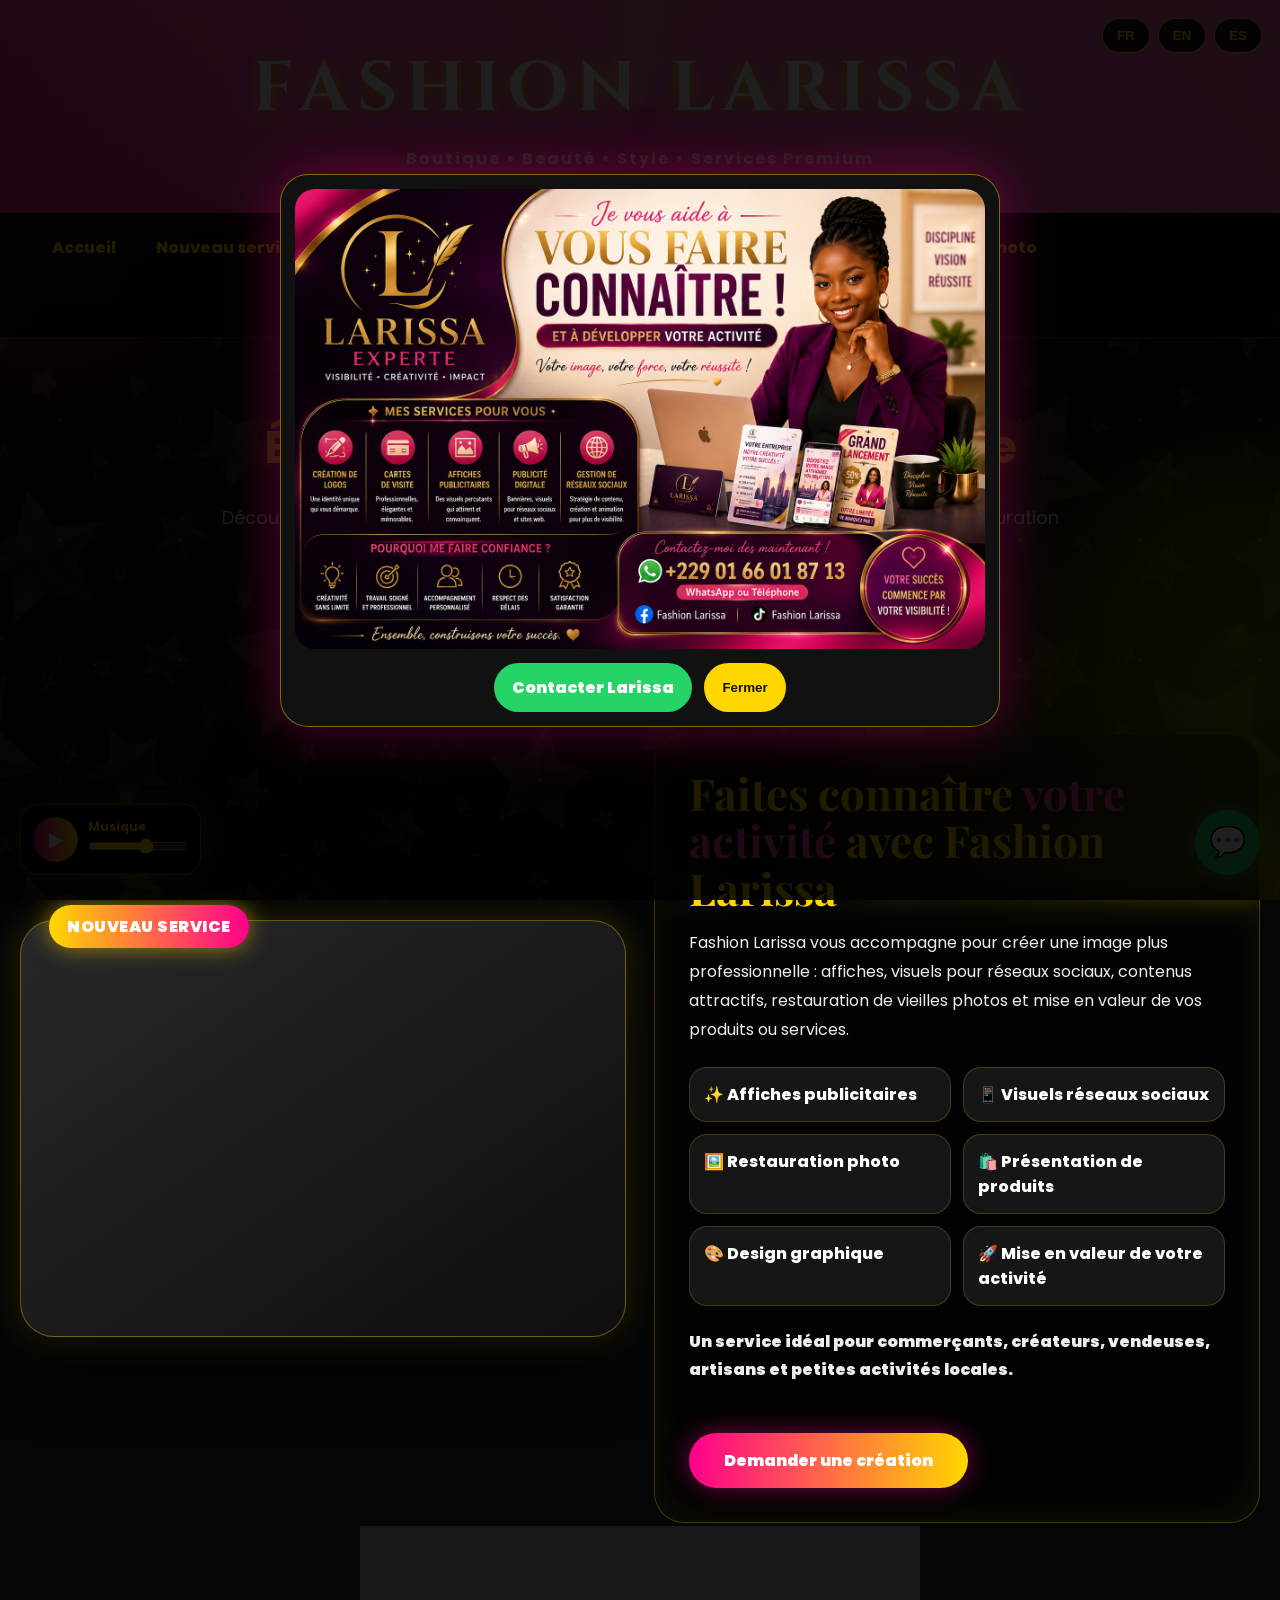
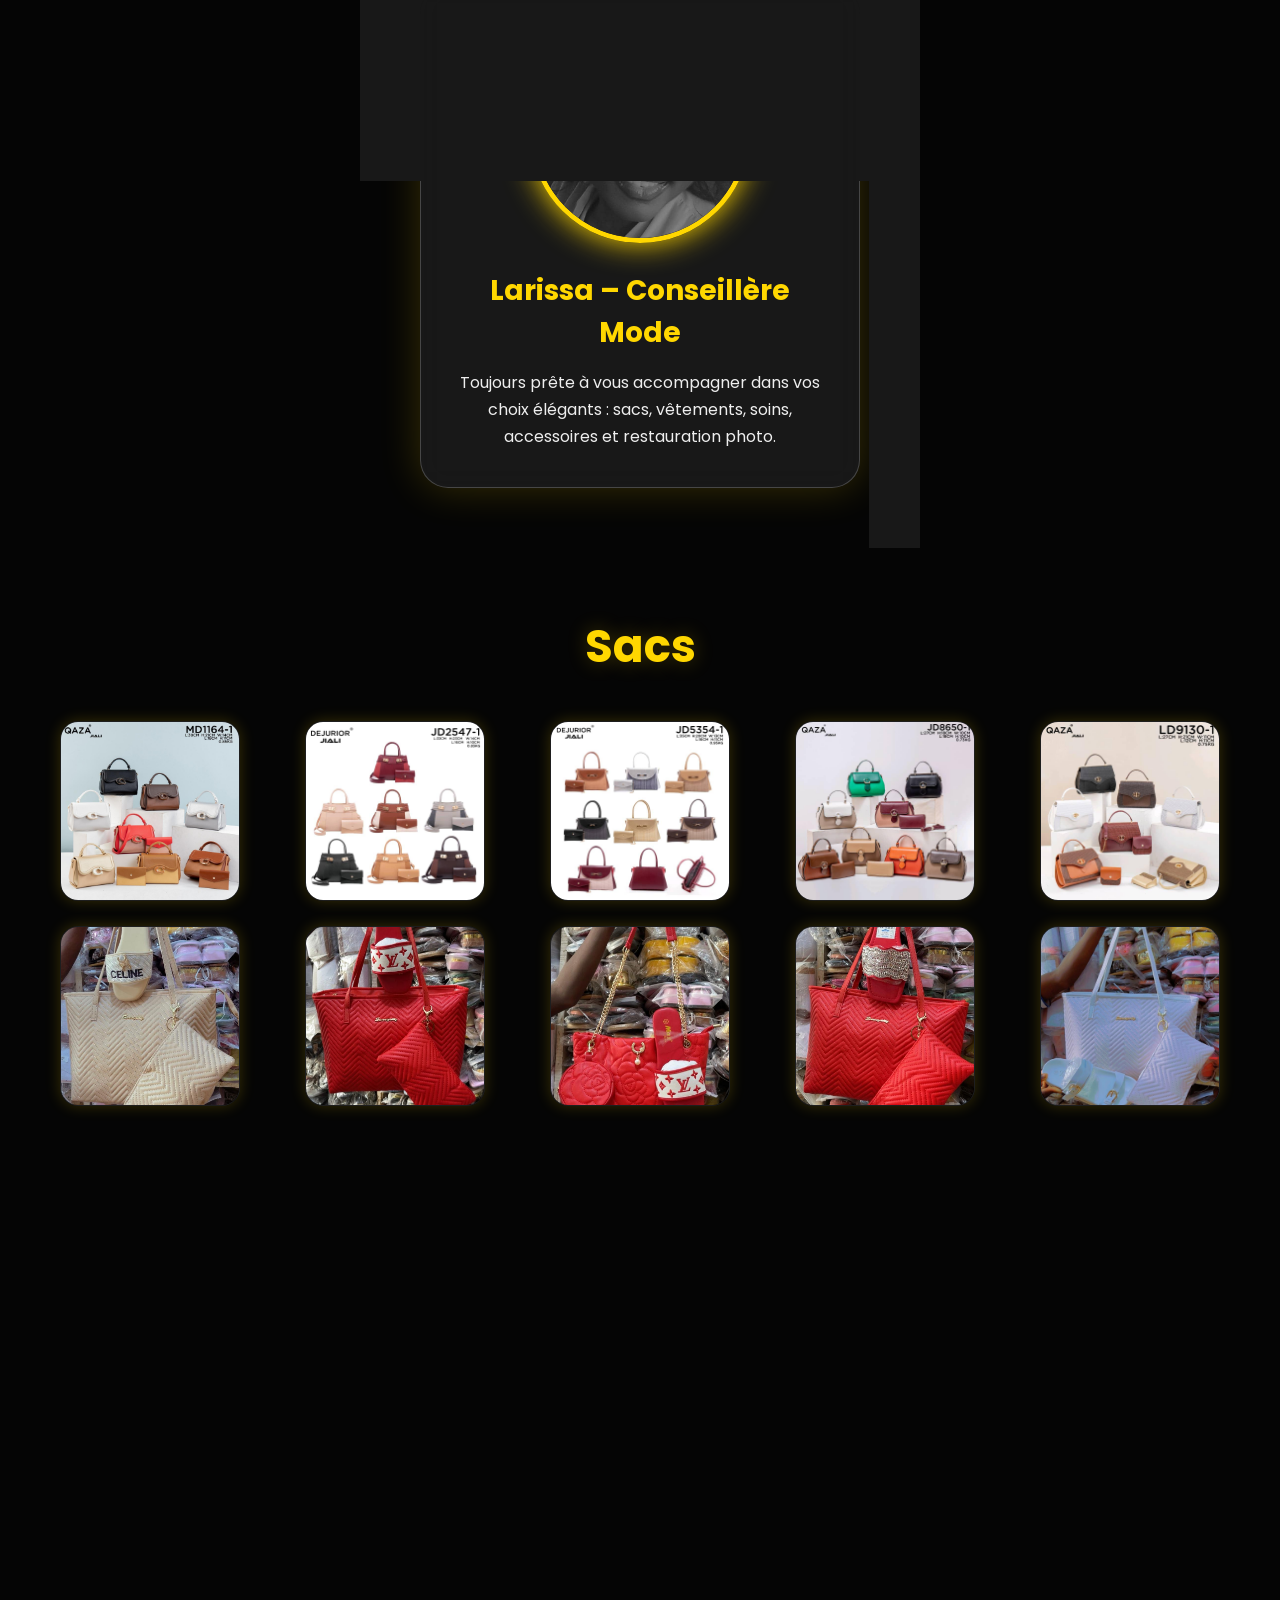
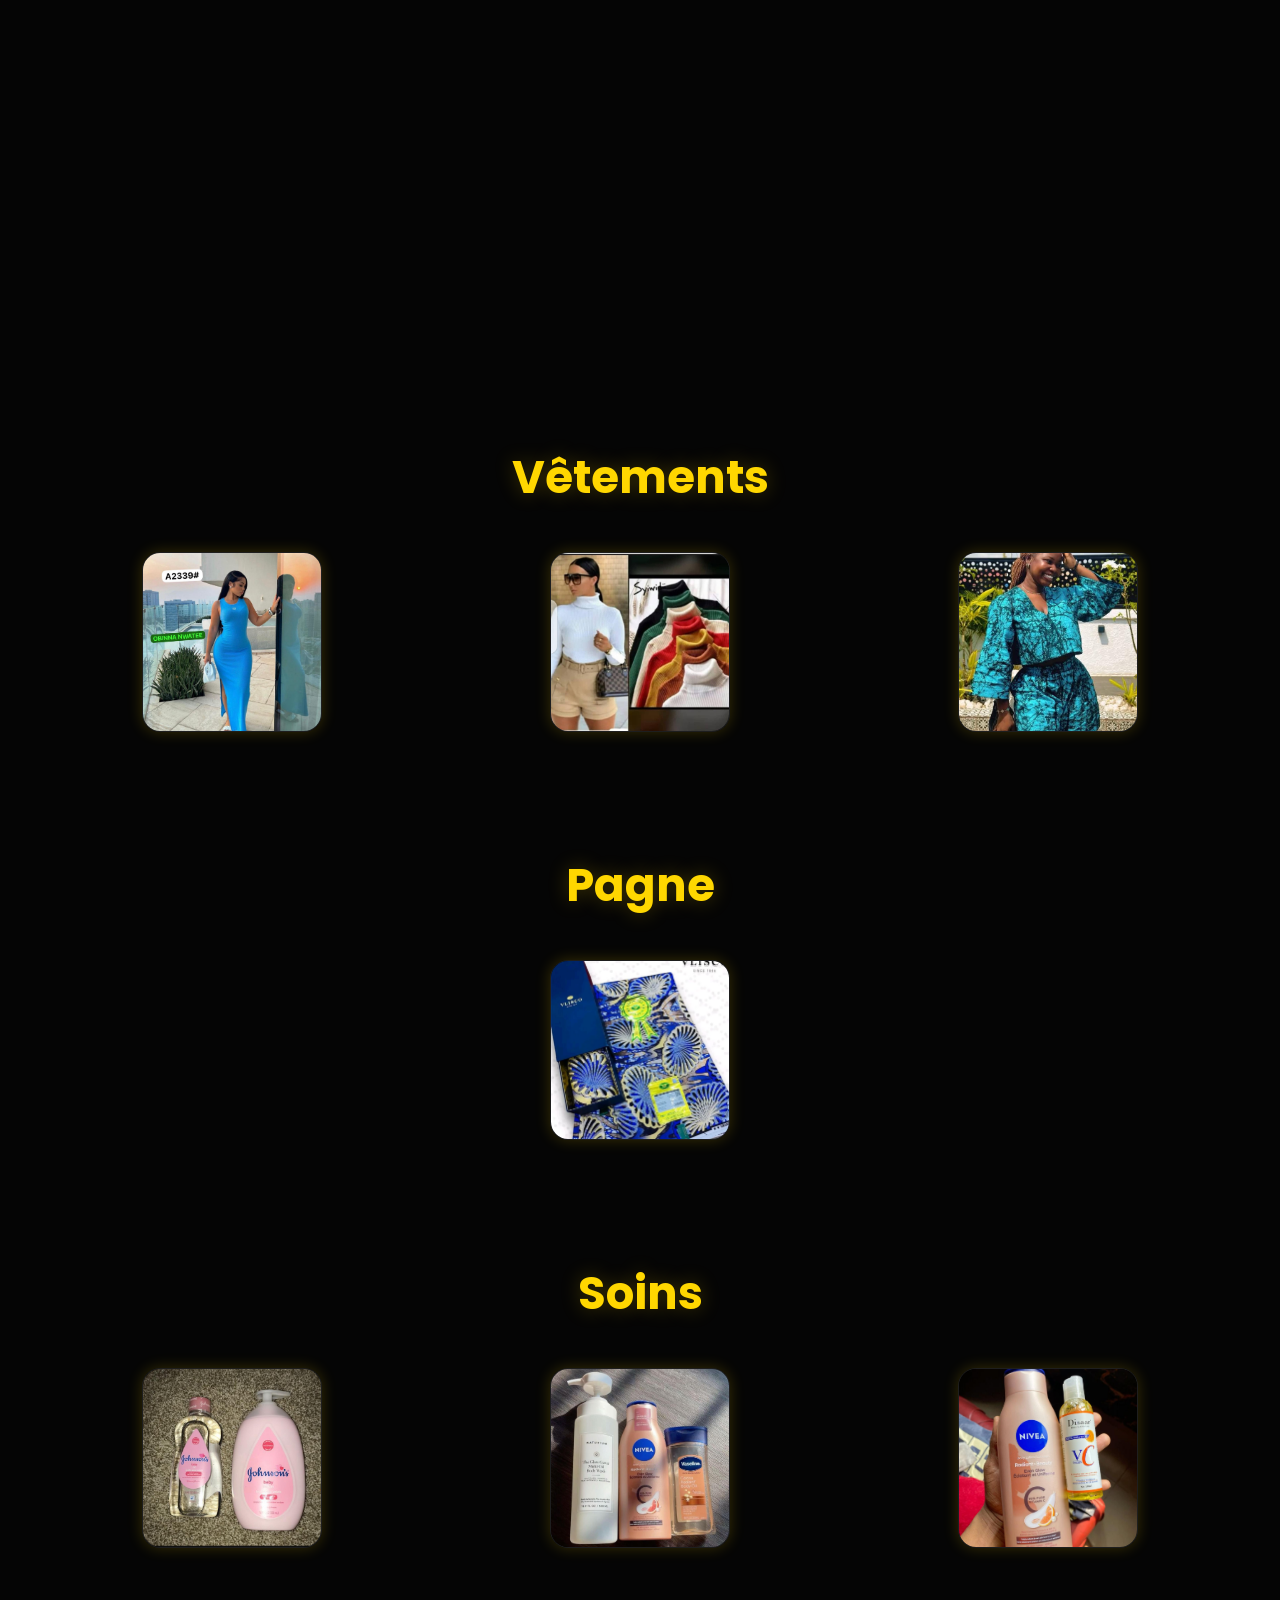
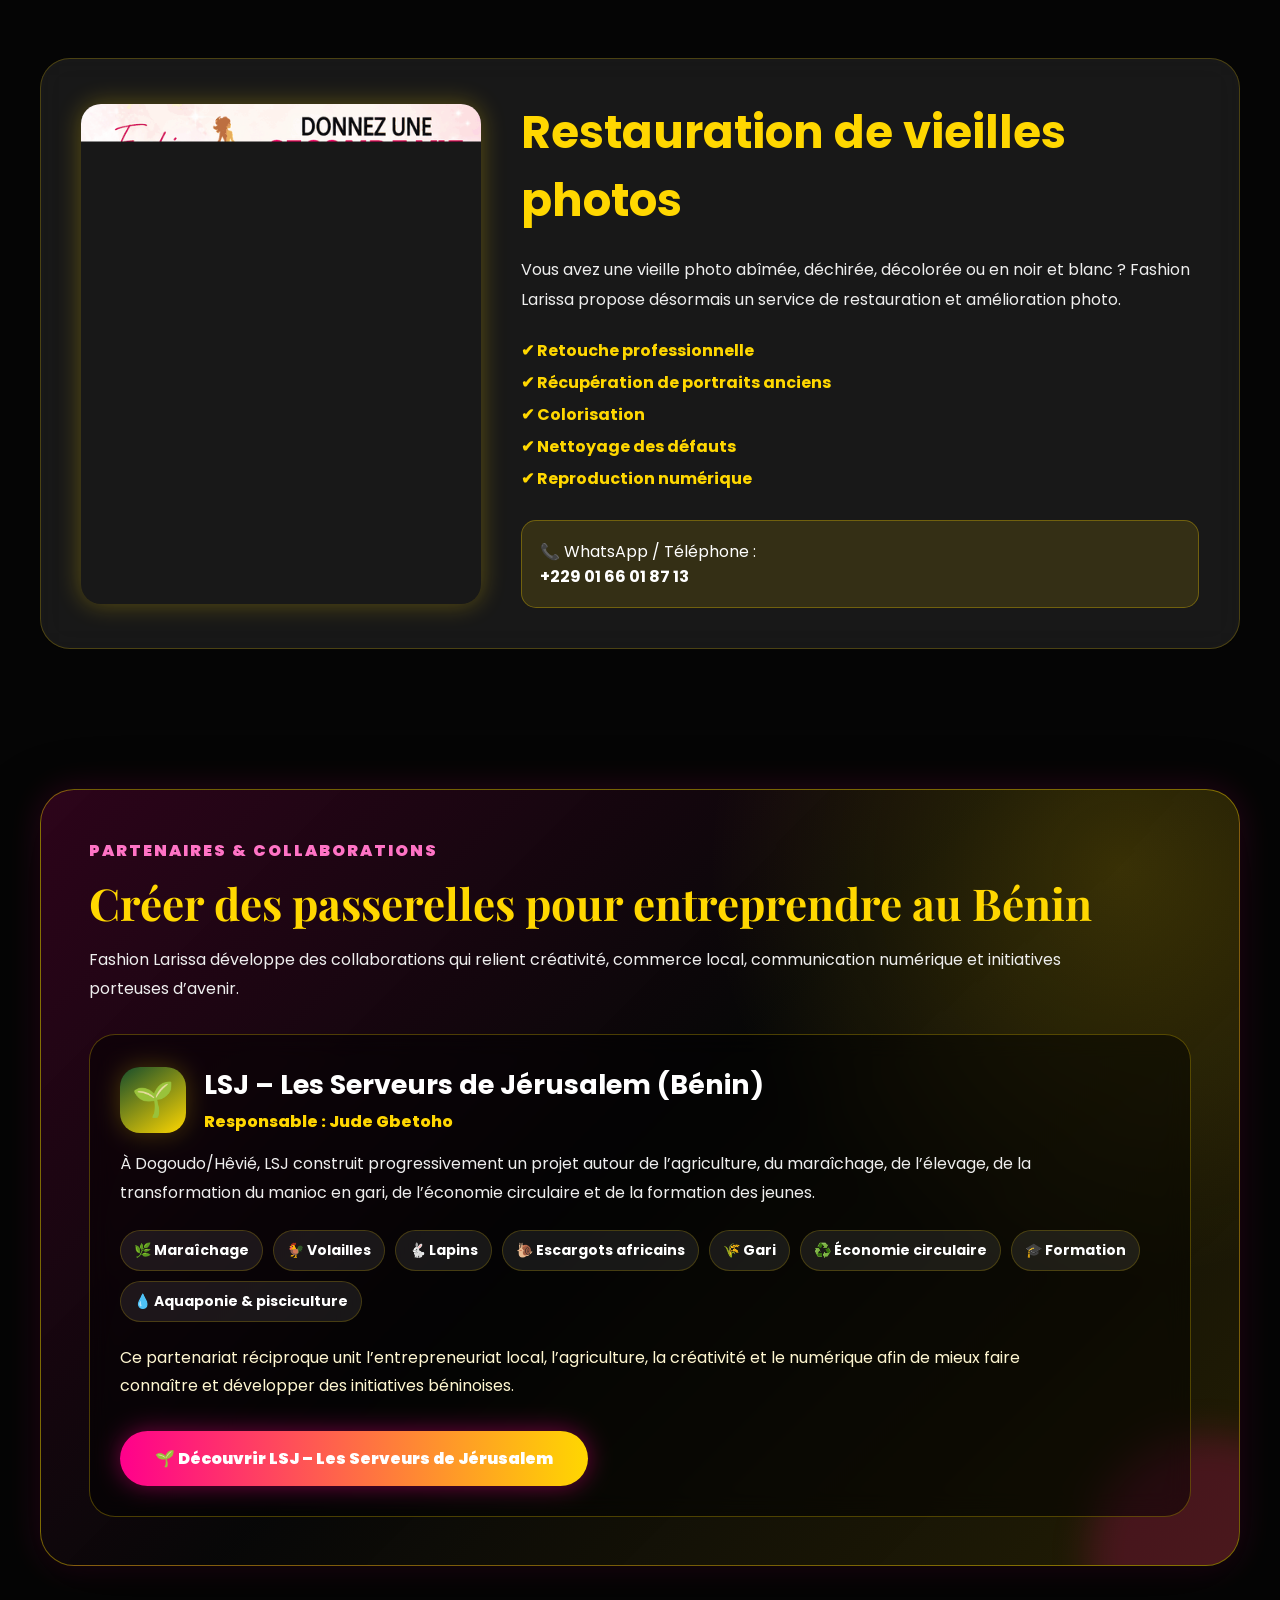
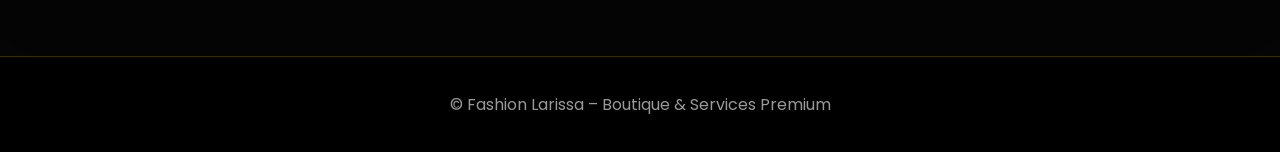
==== commit 4d306bd7: "Forcer la nouvelle affiche de restauration photo avec un nom V2" ====
--- a/index.html
+++ b/index.html
@@ -840,7 +840,7 @@
 
 <section class="pub-section reveal" id="restauration">
 <div class="pub-card">
-<img class="zoomable" src="Images_Boutique/Publicite/Affiche_Restauration_Photo.png" alt="Affiche restauration photo">
+<img class="zoomable" src="Images_Boutique/Publicite/Affiche_Restauration_Photo_V2.png" alt="Affiche restauration photo">
 <div class="pub-text">
 <h2 id="restore-title">Restauration de vieilles photos</h2>
 <p id="restore-text">
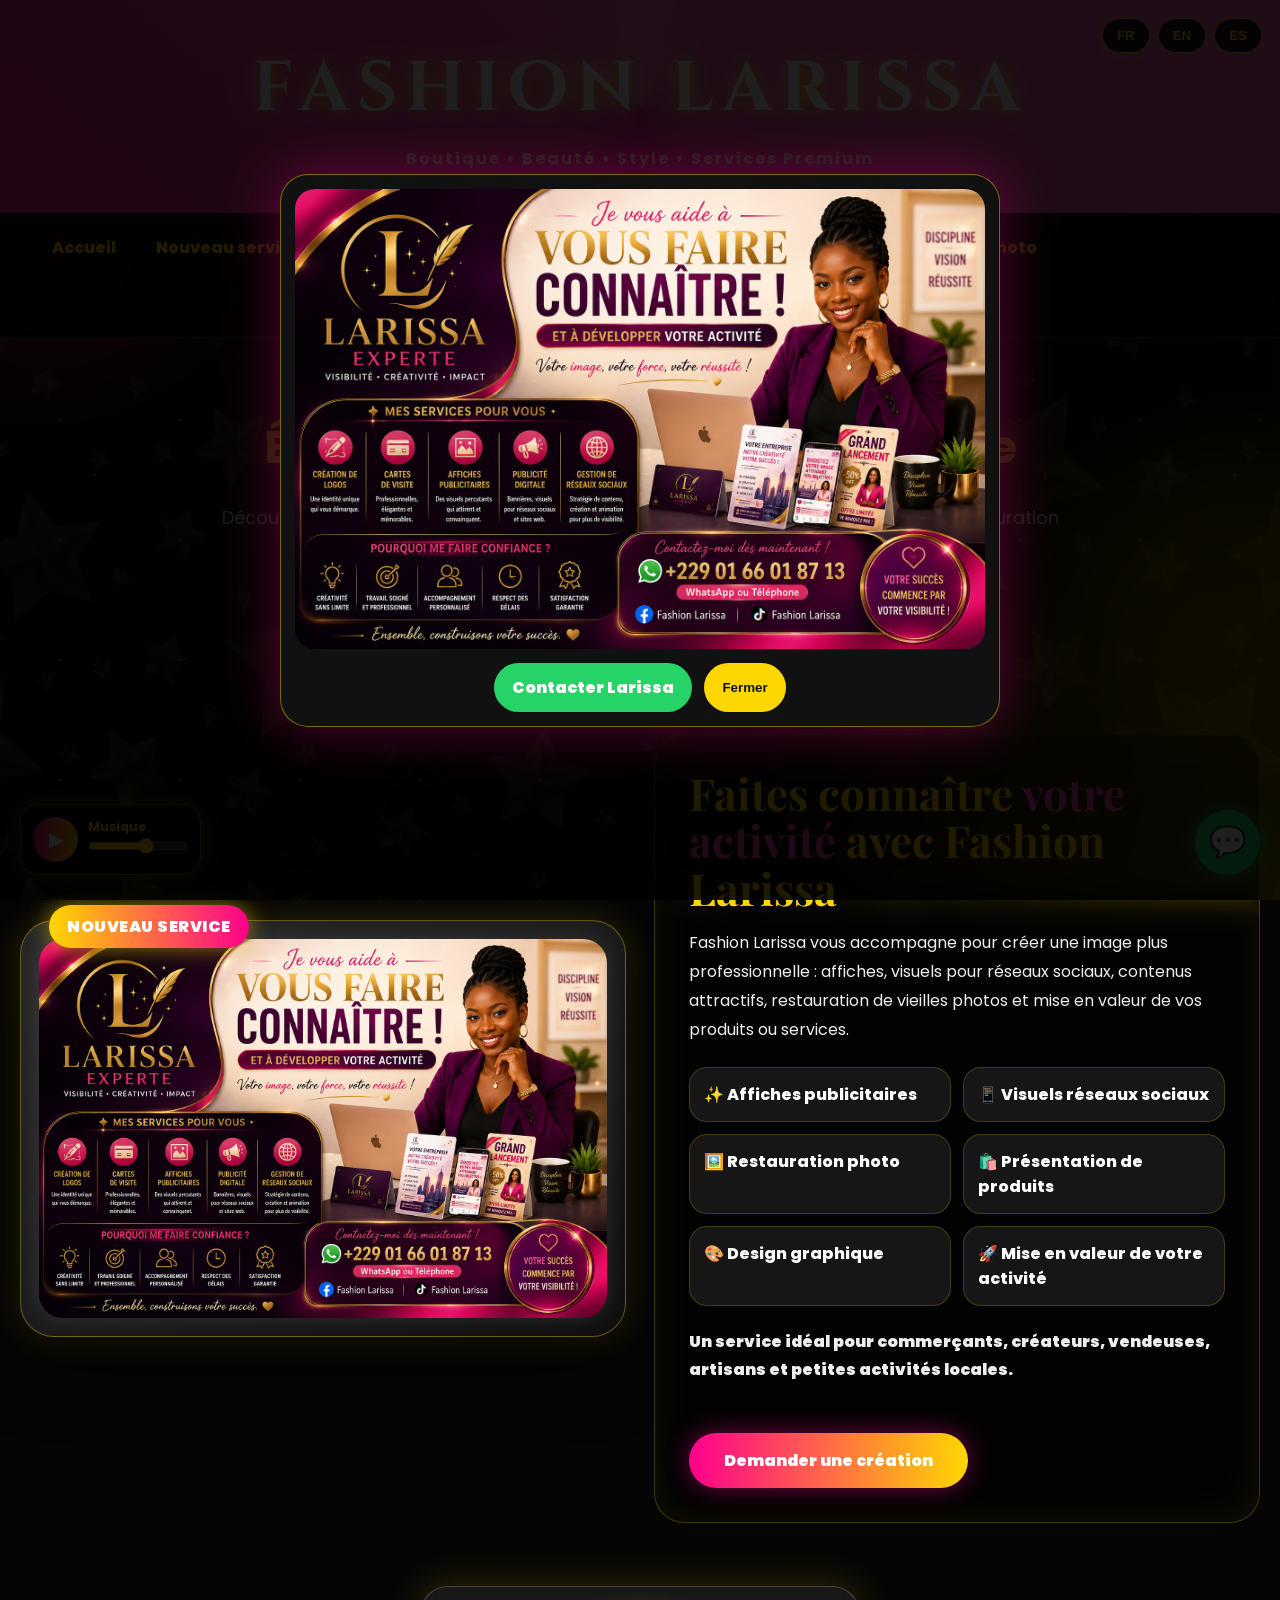
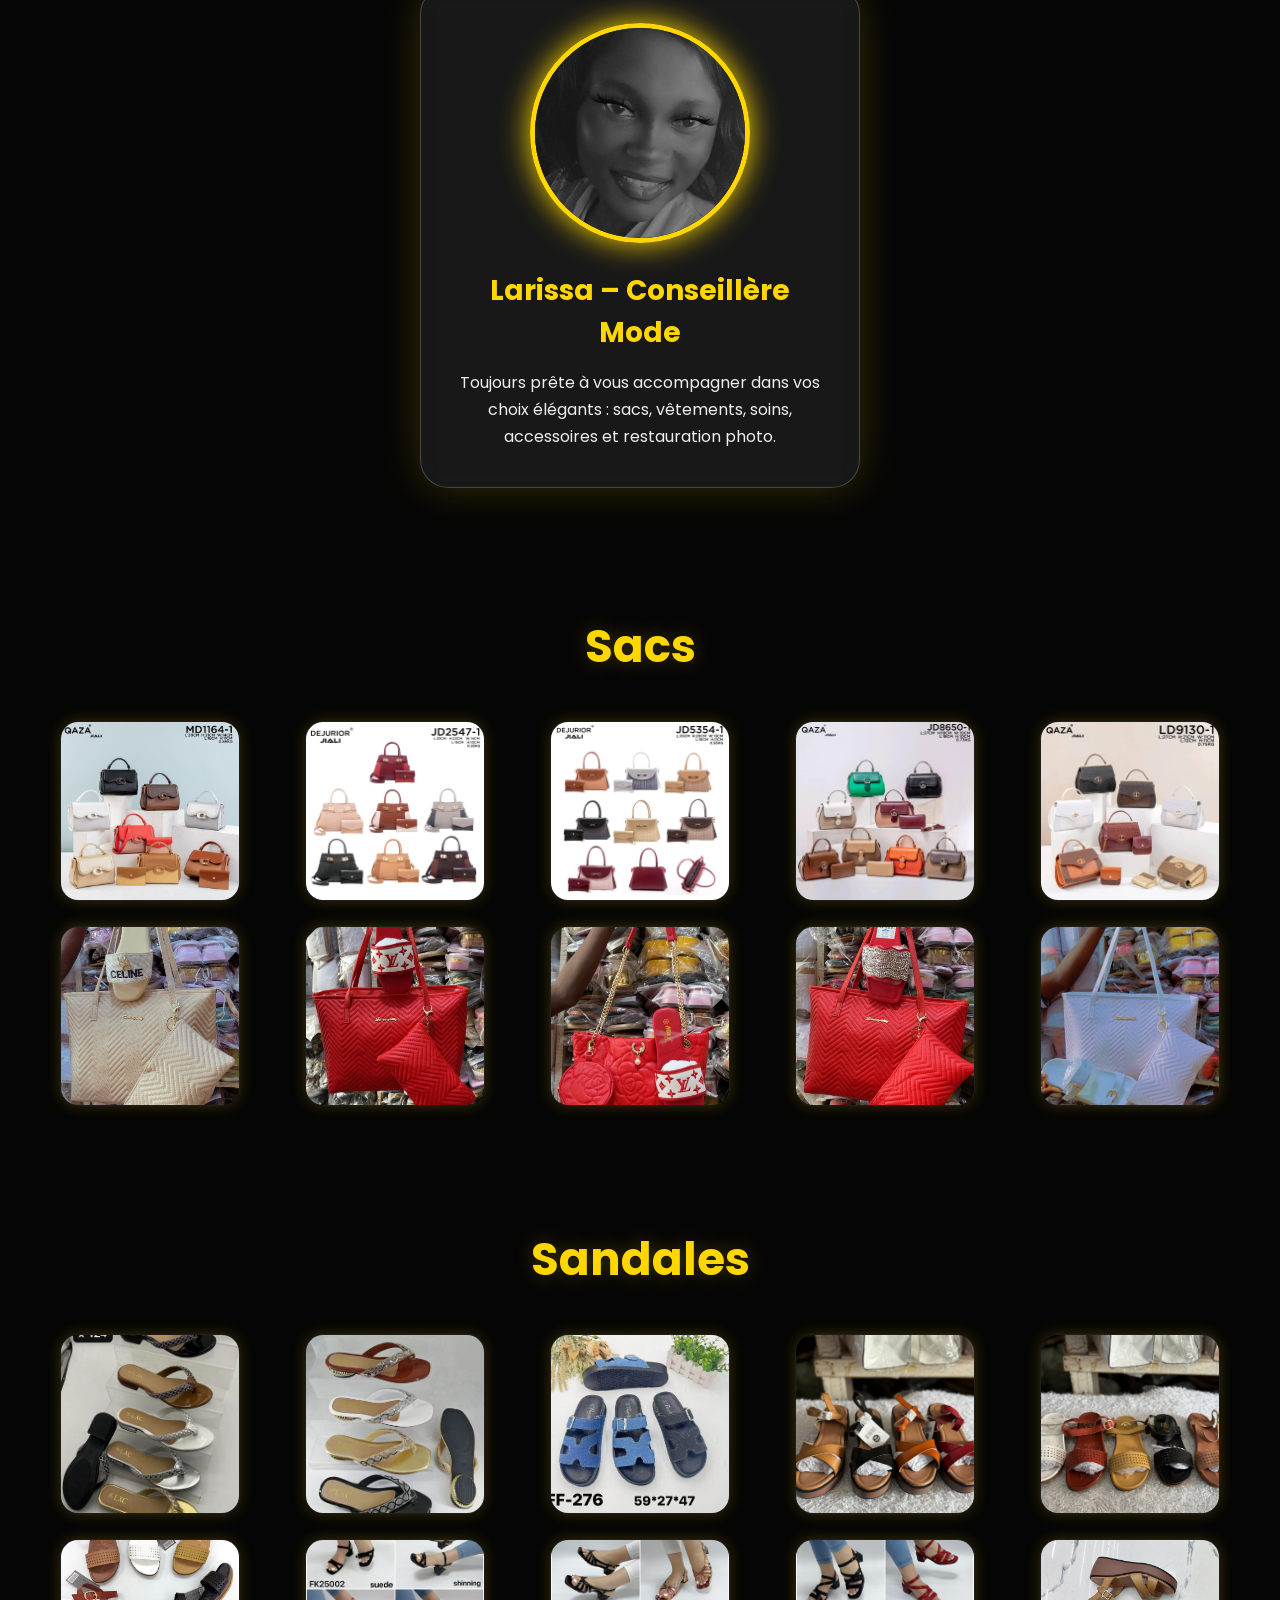
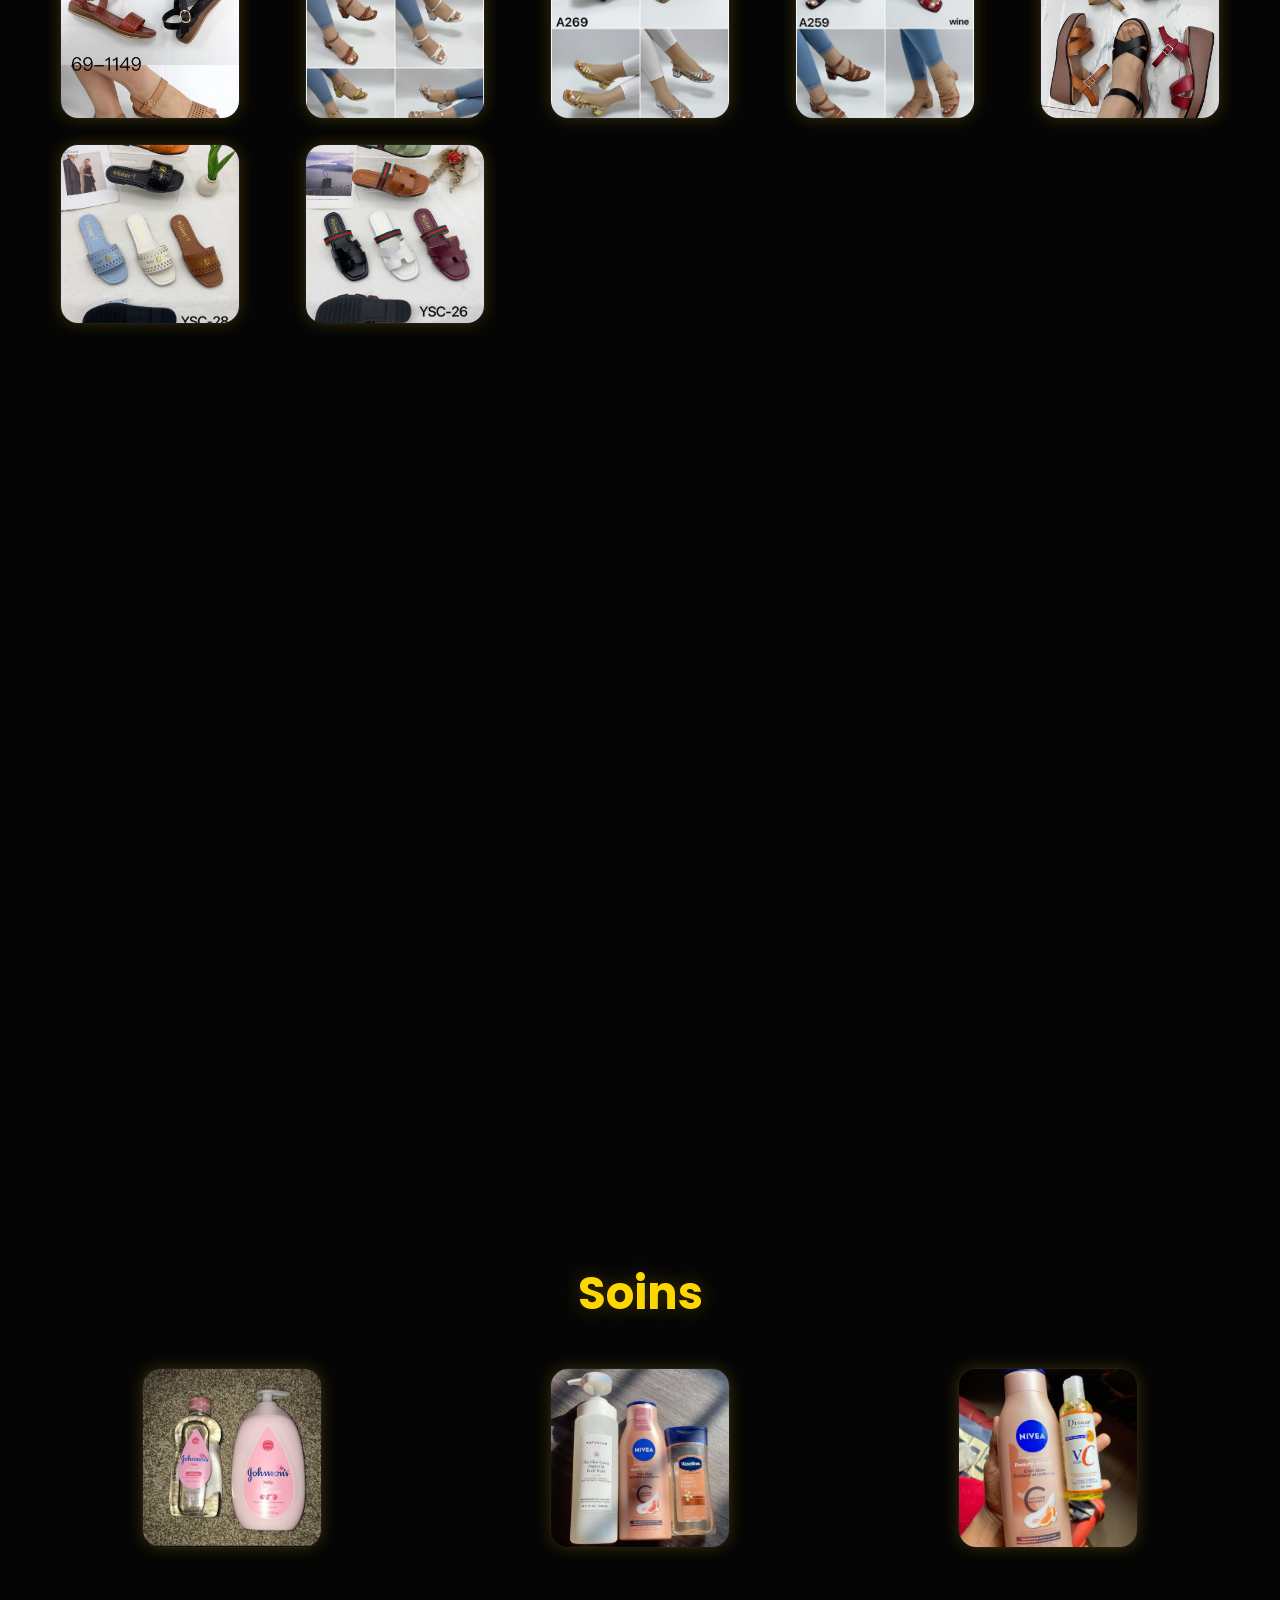
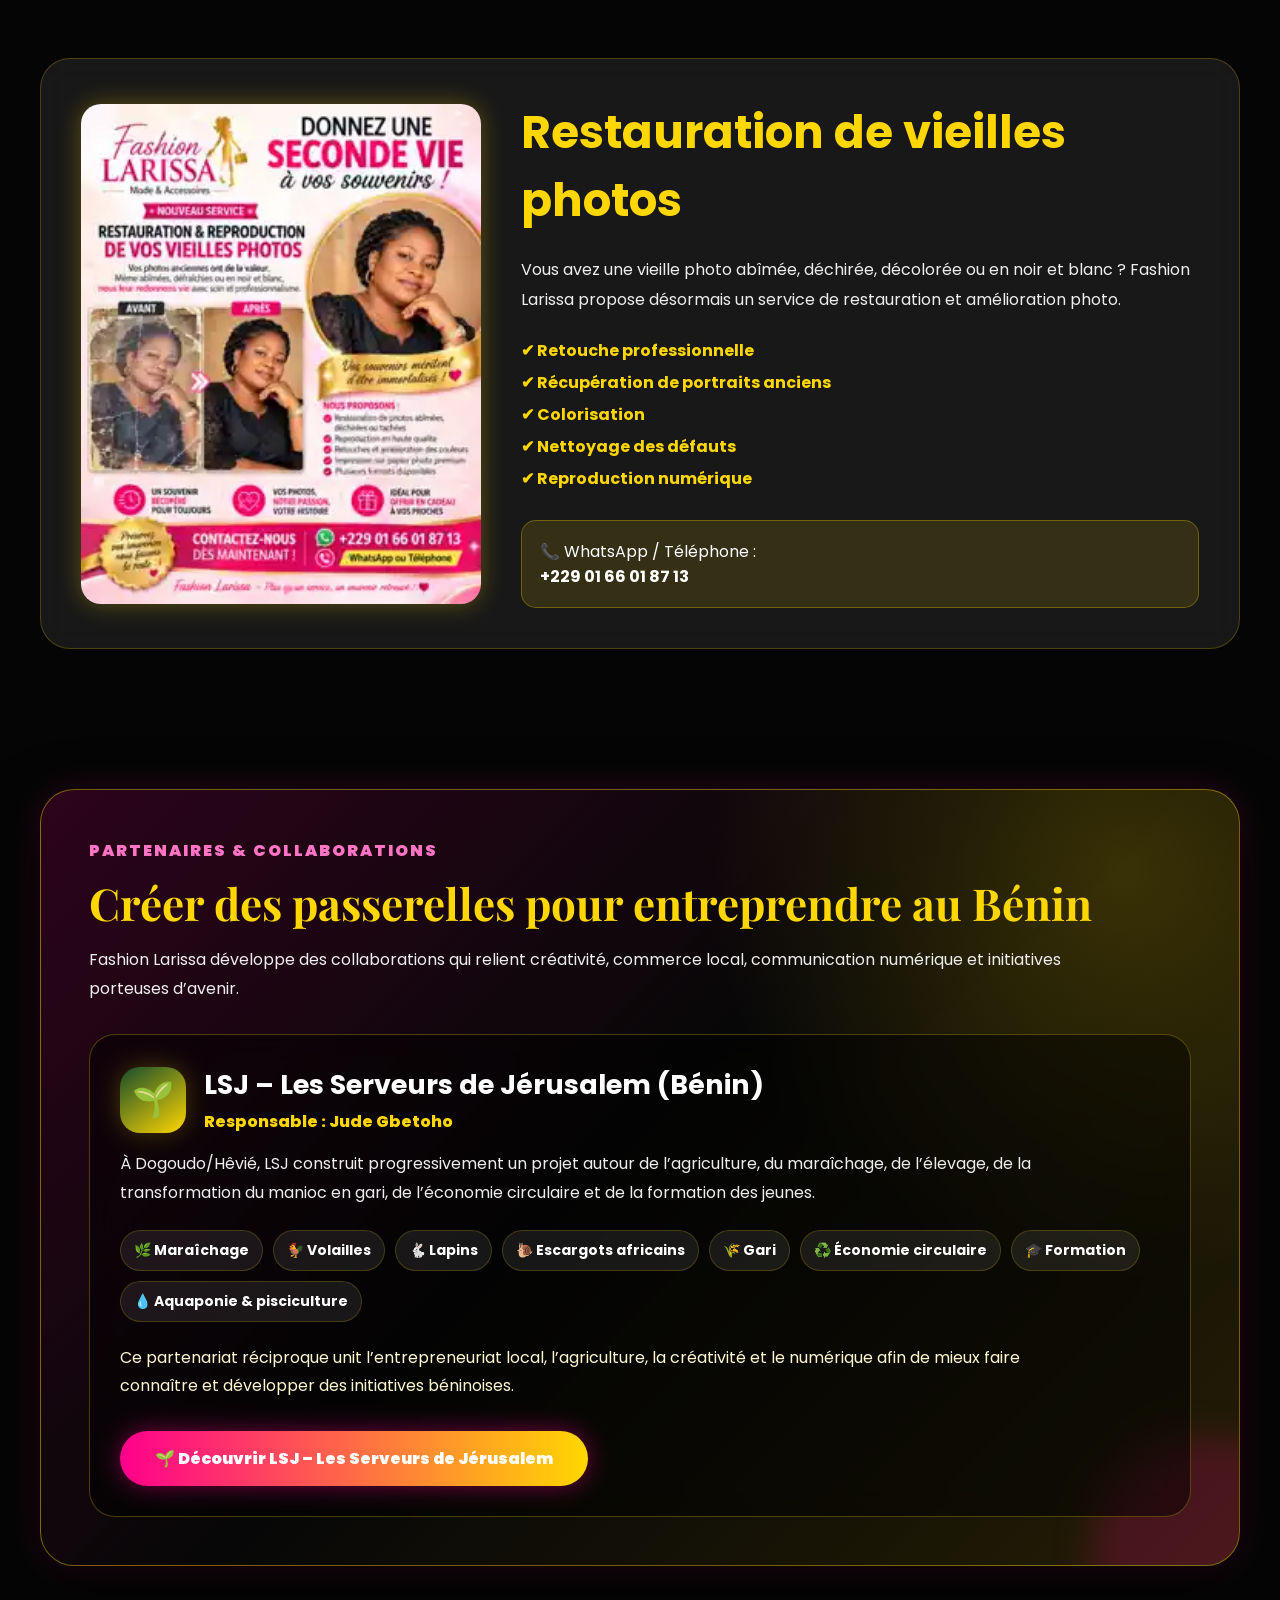
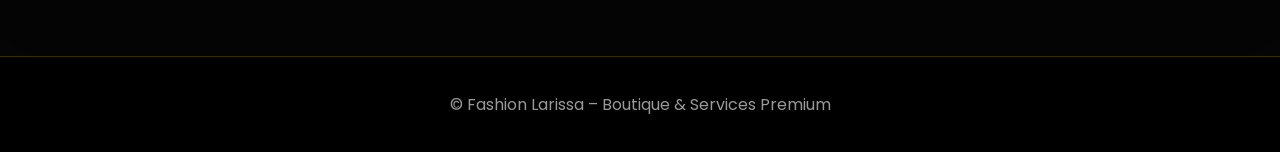
==== commit 278606c0: "Réparer l’affiche de restauration photo avec un fichier WebP valide" ====
--- a/index.html
+++ b/index.html
@@ -840,7 +840,7 @@
 
 <section class="pub-section reveal" id="restauration">
 <div class="pub-card">
-<img class="zoomable" src="Images_Boutique/Publicite/Affiche_Restauration_Photo_V2.png" alt="Affiche restauration photo">
+<img class="zoomable" src="Images_Boutique/Publicite/Affiche_Restauration_Photo_V3.webp" alt="Affiche restauration photo">
 <div class="pub-text">
 <h2 id="restore-title">Restauration de vieilles photos</h2>
 <p id="restore-text">
